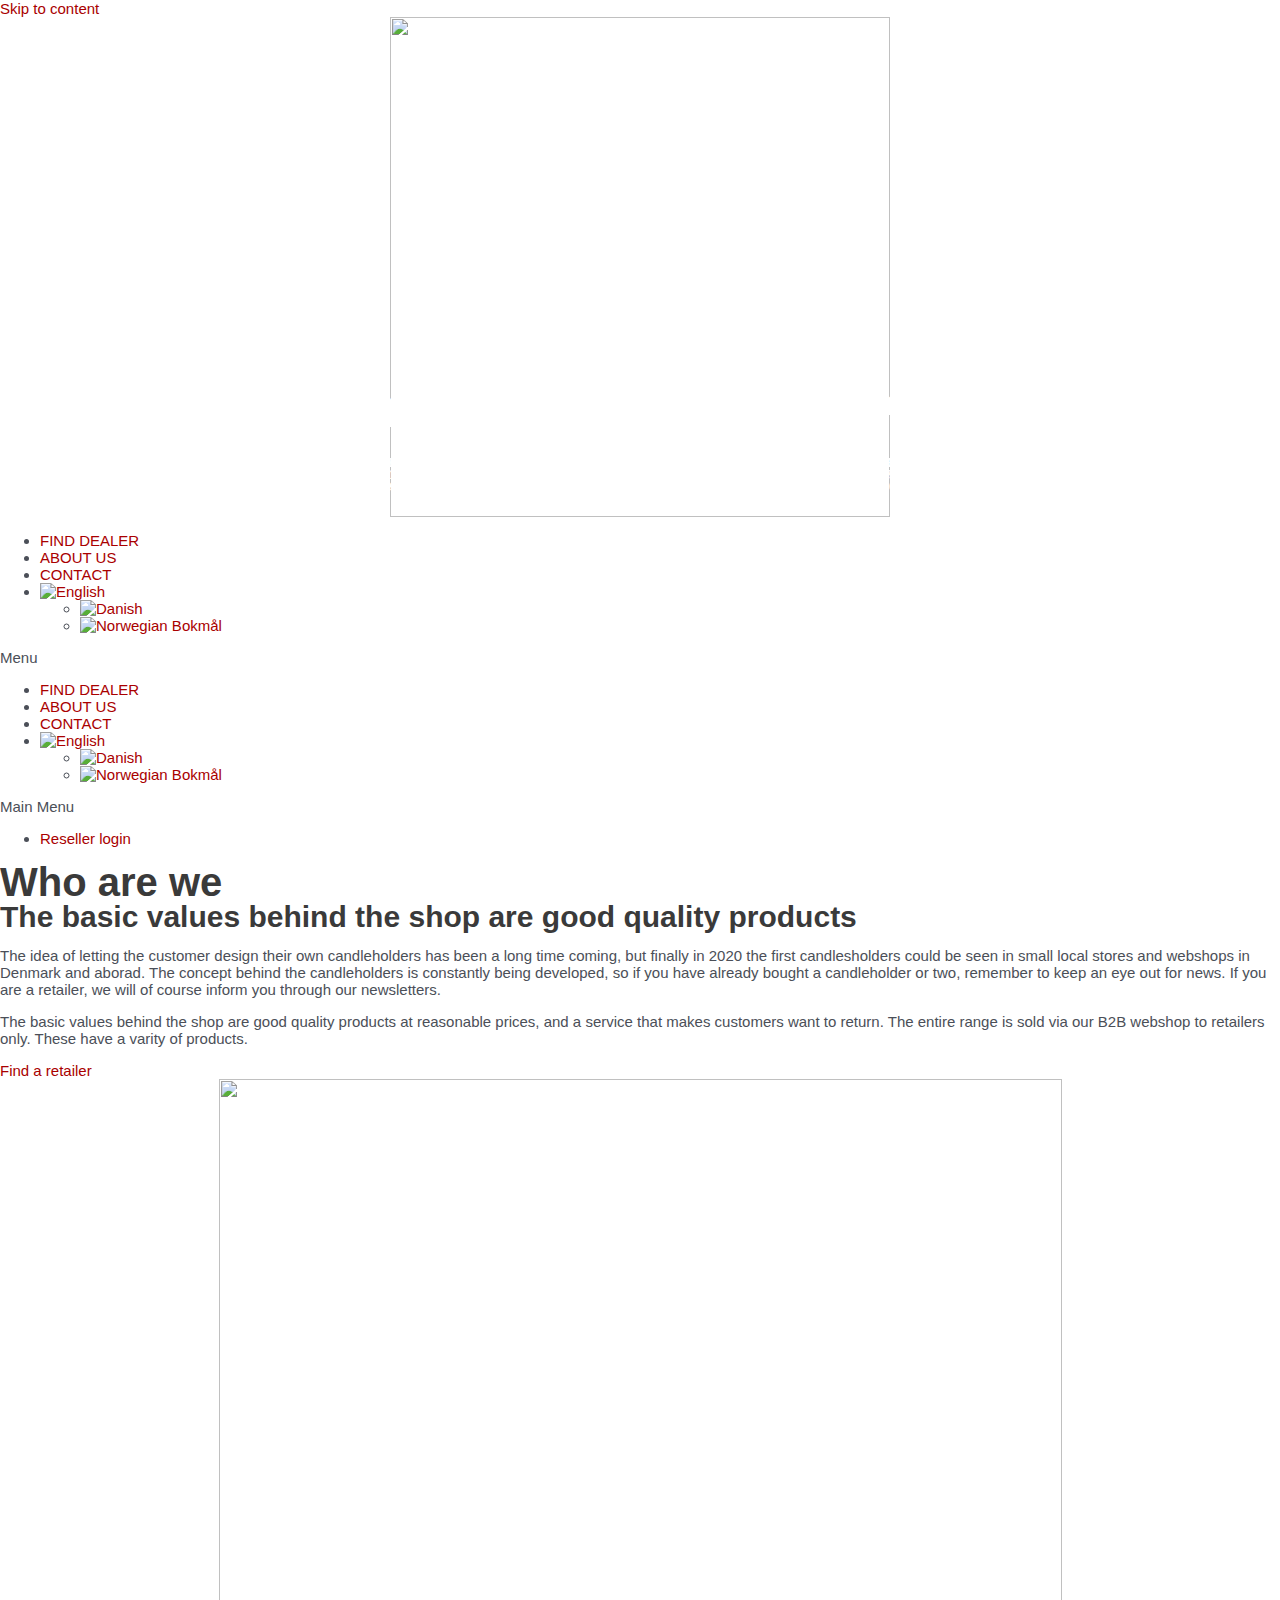
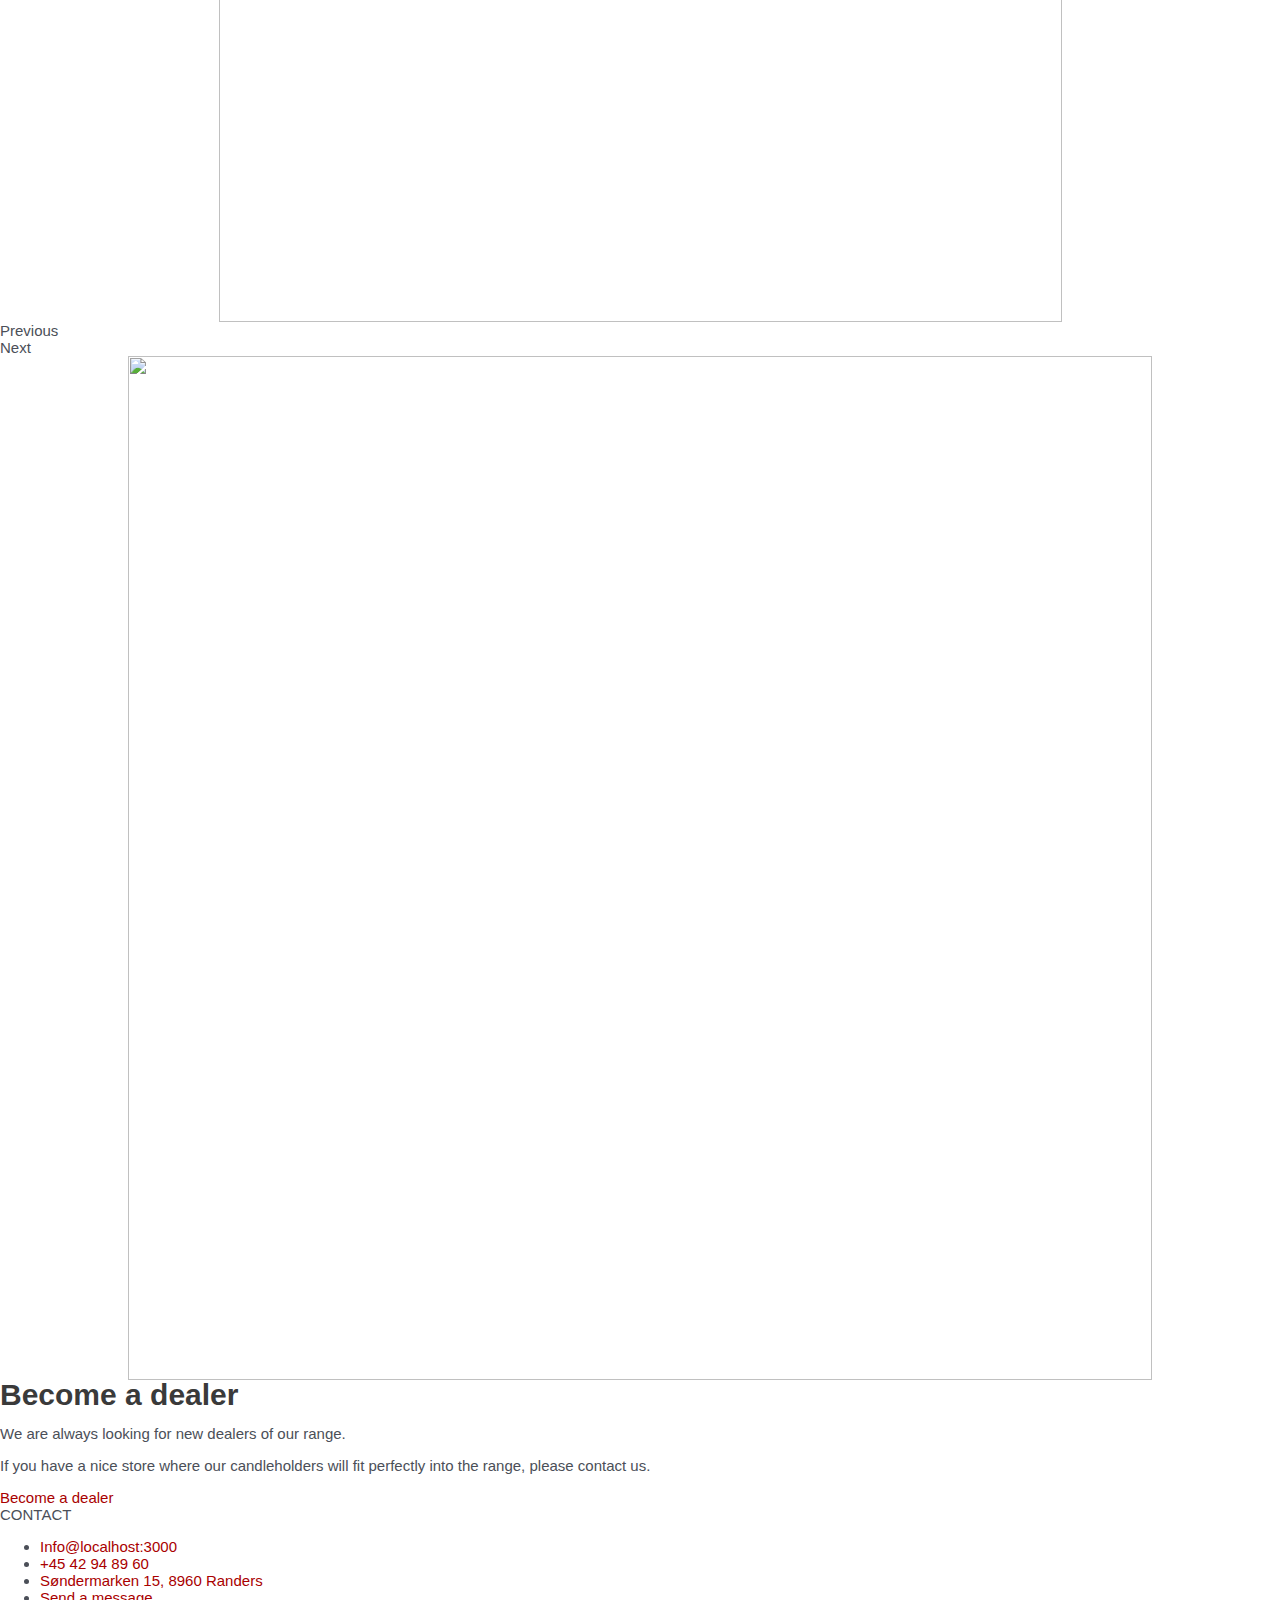
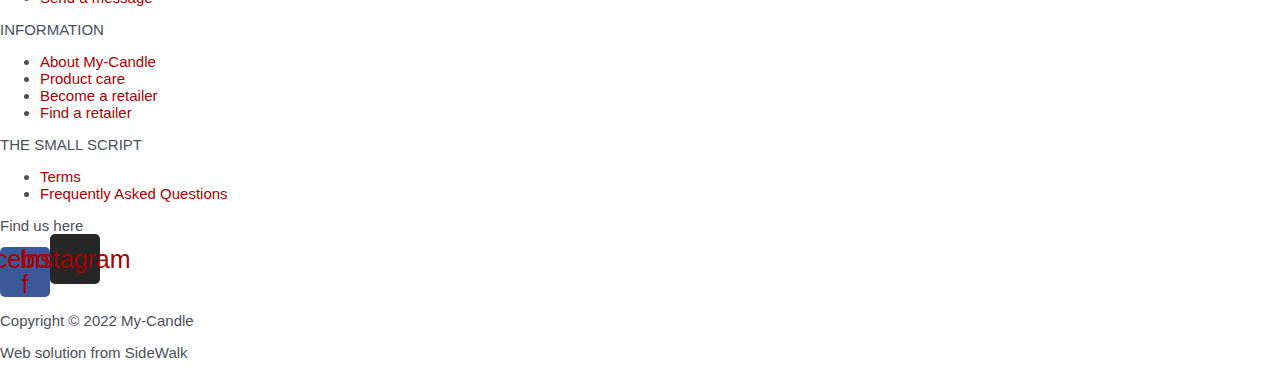
==== about-us/index.html @ e834458f "bluedragon" ====
<!DOCTYPE html>
<html lang="en-US" prefix="og: https://ogp.me/ns#">
<head>
<meta charset="UTF-8">
<meta name="viewport" content="width=device-width, initial-scale=1">
<link rel="profile" href="https://gmpg.org/xfn/11">

<script data-cookieconsent="ignore">
	window.dataLayer = window.dataLayer || [];
	function gtag() {
		dataLayer.push(arguments);
	}
	gtag("consent", "default", {
		ad_storage: "denied",
		analytics_storage: "denied",
		functionality_storage: "denied",
		personalization_storage: "denied",
		security_storage: "granted",
		wait_for_update: 500,
	});
	gtag("set", "ads_data_redaction", true);
	gtag("set", "url_passthrough", true);
</script>
<script type="text/javascript"
		id="Cookiebot"
		src="https://consent.cookiebot.com/uc.js"
		data-cbid="807d5608-5ad8-4847-acda-6915184472f9"
						data-culture="DA"
				async	></script>
<link rel="alternate" hreflang="da" href="http://localhost:3000/om-os/" />
<link rel="alternate" hreflang="en" href="http://localhost:3000/about-us/" />
<link rel="alternate" hreflang="no" href="http://localhost:3000/no/om-oss/" />
<link rel="alternate" hreflang="x-default" href="http://localhost:3000/om-os/" />

<!-- Google Tag Manager for WordPress by gtm4wp.com -->
<script data-cfasync="false" data-pagespeed-no-defer>
	var gtm4wp_datalayer_name = "dataLayer";
	var dataLayer = dataLayer || [];
	const gtm4wp_use_sku_instead = false;
	const gtm4wp_id_prefix = '';
	const gtm4wp_remarketing = false;
	const gtm4wp_eec = true;
	const gtm4wp_classicec = false;
	const gtm4wp_currency = 'EUR';
	const gtm4wp_product_per_impression = 1000;
	const gtm4wp_needs_shipping_address = false;
	const gtm4wp_business_vertical = 'retail';
	const gtm4wp_business_vertical_id = 'id';
</script>
<!-- End Google Tag Manager for WordPress by gtm4wp.com -->
<!-- Search Engine Optimization by Rank Math - https://s.rankmath.com/home -->
<title>ABOUT US - My-Candle</title><link rel="preload" as="style" href="https://fonts.googleapis.com/css?family=Montserrat%3A100%2C100italic%2C200%2C200italic%2C300%2C300italic%2C400%2C400italic%2C500%2C500italic%2C600%2C600italic%2C700%2C700italic%2C800%2C800italic%2C900%2C900italic%7CRoboto%20Slab%3A100%2C100italic%2C200%2C200italic%2C300%2C300italic%2C400%2C400italic%2C500%2C500italic%2C600%2C600italic%2C700%2C700italic%2C800%2C800italic%2C900%2C900italic%7COpen%20Sans%3A100%2C100italic%2C200%2C200italic%2C300%2C300italic%2C400%2C400italic%2C500%2C500italic%2C600%2C600italic%2C700%2C700italic%2C800%2C800italic%2C900%2C900italic&#038;display=swap" /><link rel="stylesheet" href="https://fonts.googleapis.com/css?family=Montserrat%3A100%2C100italic%2C200%2C200italic%2C300%2C300italic%2C400%2C400italic%2C500%2C500italic%2C600%2C600italic%2C700%2C700italic%2C800%2C800italic%2C900%2C900italic%7CRoboto%20Slab%3A100%2C100italic%2C200%2C200italic%2C300%2C300italic%2C400%2C400italic%2C500%2C500italic%2C600%2C600italic%2C700%2C700italic%2C800%2C800italic%2C900%2C900italic%7COpen%20Sans%3A100%2C100italic%2C200%2C200italic%2C300%2C300italic%2C400%2C400italic%2C500%2C500italic%2C600%2C600italic%2C700%2C700italic%2C800%2C800italic%2C900%2C900italic&#038;display=swap" media="print" onload="this.media='all'" /><noscript><link rel="stylesheet" href="https://fonts.googleapis.com/css?family=Montserrat%3A100%2C100italic%2C200%2C200italic%2C300%2C300italic%2C400%2C400italic%2C500%2C500italic%2C600%2C600italic%2C700%2C700italic%2C800%2C800italic%2C900%2C900italic%7CRoboto%20Slab%3A100%2C100italic%2C200%2C200italic%2C300%2C300italic%2C400%2C400italic%2C500%2C500italic%2C600%2C600italic%2C700%2C700italic%2C800%2C800italic%2C900%2C900italic%7COpen%20Sans%3A100%2C100italic%2C200%2C200italic%2C300%2C300italic%2C400%2C400italic%2C500%2C500italic%2C600%2C600italic%2C700%2C700italic%2C800%2C800italic%2C900%2C900italic&#038;display=swap" /></noscript>
<meta name="description" content="The idea of letting the customer design their own candleholders has been a long time coming, but finally in 2020 the first candlesholders could be seen in"/>
<meta name="robots" content="index, follow, max-snippet:-1, max-video-preview:-1, max-image-preview:large"/>
<link rel="canonical" href="http://localhost:3000/about-us/" />
<meta property="og:locale" content="en_US" />
<meta property="og:type" content="article" />
<meta property="og:title" content="ABOUT US - My-Candle" />
<meta property="og:description" content="The idea of letting the customer design their own candleholders has been a long time coming, but finally in 2020 the first candlesholders could be seen in" />
<meta property="og:url" content="http://localhost:3000/about-us/" />
<meta property="og:site_name" content="My-Candle" />
<meta property="og:updated_time" content="2023-01-09T16:12:21+01:00" />
<meta property="og:image" content="http://localhost:3000/wp-content/uploads/2022/10/174164923_265727138594887_6323994933981400948_n.jpg" />
<meta property="og:image:secure_url" content="http://localhost:3000/wp-content/uploads/2022/10/174164923_265727138594887_6323994933981400948_n.jpg" />
<meta property="og:image:width" content="843" />
<meta property="og:image:height" content="843" />
<meta property="og:image:alt" content="ABOUT US" />
<meta property="og:image:type" content="image/jpeg" />
<meta property="article:published_time" content="2022-10-13T06:49:21+02:00" />
<meta property="article:modified_time" content="2023-01-09T16:12:21+01:00" />
<meta name="twitter:card" content="summary_large_image" />
<meta name="twitter:title" content="ABOUT US - My-Candle" />
<meta name="twitter:description" content="The idea of letting the customer design their own candleholders has been a long time coming, but finally in 2020 the first candlesholders could be seen in" />
<meta name="twitter:image" content="http://localhost:3000/wp-content/uploads/2022/10/174164923_265727138594887_6323994933981400948_n.jpg" />
<meta name="twitter:label1" content="Time to read" />
<meta name="twitter:data1" content="2 minutes" />
<script type="application/ld+json" class="rank-math-schema">{"@context":"https://schema.org","@graph":[{"@type":"Organization","@id":"http://localhost:3000/#organization/","name":"My-Candle","logo":{"@type":"ImageObject","@id":"http://localhost:3000/#logo/","url":"http://localhost:3000/wp-content/uploads/2022/10/my-candle-temp-logo-150x150.png","contentUrl":"http://localhost:3000/wp-content/uploads/2022/10/my-candle-temp-logo-150x150.png","caption":"My-Candle","inLanguage":"en-US"}},{"@type":"WebSite","@id":"http://localhost:3000/#website/","url":"http://localhost:3000/","name":"My-Candle","publisher":{"@id":"http://localhost:3000/#organization/"},"inLanguage":"en-US"},{"@type":"ImageObject","@id":"http://localhost:3000/wp-content/uploads/2022/10/174164923_265727138594887_6323994933981400948_n.jpg","url":"http://localhost:3000/wp-content/uploads/2022/10/174164923_265727138594887_6323994933981400948_n.jpg","width":"200","height":"200","inLanguage":"en-US"},{"@type":"BreadcrumbList","@id":"http://localhost:3000/about-us/#breadcrumb","itemListElement":[{"@type":"ListItem","position":"1","item":{"@id":"http://localhost:3000/","name":"Home"}},{"@type":"ListItem","position":"2","item":{"@id":"http://localhost:3000/about-us/","name":"ABOUT US"}}]},{"@type":"WebPage","@id":"http://localhost:3000/about-us/#webpage","url":"http://localhost:3000/about-us/","name":"ABOUT US - My-Candle","datePublished":"2022-10-13T06:49:21+02:00","dateModified":"2023-01-09T16:12:21+01:00","isPartOf":{"@id":"http://localhost:3000/#website/"},"primaryImageOfPage":{"@id":"http://localhost:3000/wp-content/uploads/2022/10/174164923_265727138594887_6323994933981400948_n.jpg"},"inLanguage":"en-US","breadcrumb":{"@id":"http://localhost:3000/about-us/#breadcrumb"}},{"@type":"Person","@id":"http://localhost:3000/author/susan/","name":"Susan","url":"http://localhost:3000/author/susan/","image":{"@type":"ImageObject","@id":"https://secure.gravatar.com/avatar/8b2ee128e2d78219de5ddab8fc4fe152?s=96&amp;d=mm&amp;r=g","url":"https://secure.gravatar.com/avatar/8b2ee128e2d78219de5ddab8fc4fe152?s=96&amp;d=mm&amp;r=g","caption":"Susan","inLanguage":"en-US"},"sameAs":["http://localhost:3000"],"worksFor":{"@id":"http://localhost:3000/#organization/"}},{"@type":"Article","headline":"ABOUT US - My-Candle","datePublished":"2022-10-13T06:49:21+02:00","dateModified":"2023-01-09T16:12:21+01:00","author":{"@id":"http://localhost:3000/author/susan/","name":"Susan"},"publisher":{"@id":"http://localhost:3000/#organization/"},"description":"The idea of letting the customer design their own candleholders has been a long time coming, but finally in 2020 the first candlesholders could be seen in","name":"ABOUT US - My-Candle","@id":"http://localhost:3000/about-us/#richSnippet","isPartOf":{"@id":"http://localhost:3000/about-us/#webpage"},"image":{"@id":"http://localhost:3000/wp-content/uploads/2022/10/174164923_265727138594887_6323994933981400948_n.jpg"},"inLanguage":"en-US","mainEntityOfPage":{"@id":"http://localhost:3000/about-us/#webpage"}}]}</script>
<!-- /Rank Math WordPress SEO plugin -->

<link href='https://fonts.gstatic.com' crossorigin rel='preconnect' />
<link rel="alternate" type="application/rss+xml" title="My-Candle &raquo; Feed" href="http://localhost:3000/feed/" />
<link rel="alternate" type="application/rss+xml" title="My-Candle &raquo; Comments Feed" href="http://localhost:3000/comments/feed/" />
<style>
img.wp-smiley,
img.emoji {
	display: inline !important;
	border: none !important;
	box-shadow: none !important;
	height: 1em !important;
	width: 1em !important;
	margin: 0 0.07em !important;
	vertical-align: -0.1em !important;
	background: none !important;
	padding: 0 !important;
}
</style>
	<link rel='stylesheet' id='astra-theme-css-css' href='http://localhost:3000/wp-content/themes/astra/assets/css/minified/main.min.css?ver=3.9.4' media='all' />
<style id='astra-theme-css-inline-css'>
:root{--ast-container-default-xlg-padding:3em;--ast-container-default-lg-padding:3em;--ast-container-default-slg-padding:2em;--ast-container-default-md-padding:3em;--ast-container-default-sm-padding:3em;--ast-container-default-xs-padding:2.4em;--ast-container-default-xxs-padding:1.8em;}html{font-size:93.75%;}a{color:var(--ast-global-color-0);}a:hover,a:focus{color:var(--ast-global-color-1);}body,button,input,select,textarea,.ast-button,.ast-custom-button{font-family:-apple-system,BlinkMacSystemFont,Segoe UI,Roboto,Oxygen-Sans,Ubuntu,Cantarell,Helvetica Neue,sans-serif;font-weight:inherit;font-size:15px;font-size:1rem;}blockquote{color:var(--ast-global-color-3);}.site-title{font-size:35px;font-size:2.3333333333333rem;display:block;}.ast-archive-description .ast-archive-title{font-size:40px;font-size:2.6666666666667rem;}.site-header .site-description{font-size:15px;font-size:1rem;display:none;}.entry-title{font-size:30px;font-size:2rem;}h1,.entry-content h1{font-size:40px;font-size:2.6666666666667rem;}h2,.entry-content h2{font-size:30px;font-size:2rem;}h3,.entry-content h3{font-size:25px;font-size:1.6666666666667rem;}h4,.entry-content h4{font-size:20px;font-size:1.3333333333333rem;}h5,.entry-content h5{font-size:18px;font-size:1.2rem;}h6,.entry-content h6{font-size:15px;font-size:1rem;}.ast-single-post .entry-title,.page-title{font-size:30px;font-size:2rem;}::selection{background-color:var(--ast-global-color-0);color:#ffffff;}body,h1,.entry-title a,.entry-content h1,h2,.entry-content h2,h3,.entry-content h3,h4,.entry-content h4,h5,.entry-content h5,h6,.entry-content h6{color:var(--ast-global-color-3);}.tagcloud a:hover,.tagcloud a:focus,.tagcloud a.current-item{color:#ffffff;border-color:var(--ast-global-color-0);background-color:var(--ast-global-color-0);}input:focus,input[type="text"]:focus,input[type="email"]:focus,input[type="url"]:focus,input[type="password"]:focus,input[type="reset"]:focus,input[type="search"]:focus,textarea:focus{border-color:var(--ast-global-color-0);}input[type="radio"]:checked,input[type=reset],input[type="checkbox"]:checked,input[type="checkbox"]:hover:checked,input[type="checkbox"]:focus:checked,input[type=range]::-webkit-slider-thumb{border-color:var(--ast-global-color-0);background-color:var(--ast-global-color-0);box-shadow:none;}.site-footer a:hover + .post-count,.site-footer a:focus + .post-count{background:var(--ast-global-color-0);border-color:var(--ast-global-color-0);}.single .nav-links .nav-previous,.single .nav-links .nav-next{color:var(--ast-global-color-0);}.entry-meta,.entry-meta *{line-height:1.45;color:var(--ast-global-color-0);}.entry-meta a:hover,.entry-meta a:hover *,.entry-meta a:focus,.entry-meta a:focus *,.page-links > .page-link,.page-links .page-link:hover,.post-navigation a:hover{color:var(--ast-global-color-1);}#cat option,.secondary .calendar_wrap thead a,.secondary .calendar_wrap thead a:visited{color:var(--ast-global-color-0);}.secondary .calendar_wrap #today,.ast-progress-val span{background:var(--ast-global-color-0);}.secondary a:hover + .post-count,.secondary a:focus + .post-count{background:var(--ast-global-color-0);border-color:var(--ast-global-color-0);}.calendar_wrap #today > a{color:#ffffff;}.page-links .page-link,.single .post-navigation a{color:var(--ast-global-color-0);}.ast-archive-title{color:var(--ast-global-color-2);}.widget-title{font-size:21px;font-size:1.4rem;color:var(--ast-global-color-2);}.single .ast-author-details .author-title{color:var(--ast-global-color-1);}.ast-single-post .entry-content a,.ast-comment-content a:not(.ast-comment-edit-reply-wrap a){text-decoration:underline;}.ast-single-post .wp-block-button .wp-block-button__link,.ast-single-post .elementor-button-wrapper .elementor-button,.ast-single-post .entry-content .uagb-tab a,.ast-single-post .entry-content .uagb-ifb-cta a,.ast-single-post .entry-content .wp-block-uagb-buttons a,.ast-single-post .entry-content .uabb-module-content a,.ast-single-post .entry-content .uagb-post-grid a,.ast-single-post .entry-content .uagb-timeline a,.ast-single-post .entry-content .uagb-toc__wrap a,.ast-single-post .entry-content .uagb-taxomony-box a,.ast-single-post .entry-content .woocommerce a,.entry-content .wp-block-latest-posts > li > a{text-decoration:none;}.ast-logo-title-inline .site-logo-img{padding-right:1em;}.site-logo-img img{ transition:all 0.2s linear;}.ast-page-builder-template .hentry {margin: 0;}.ast-page-builder-template .site-content > .ast-container {max-width: 100%;padding: 0;}.ast-page-builder-template .site-content #primary {padding: 0;margin: 0;}.ast-page-builder-template .no-results {text-align: center;margin: 4em auto;}.ast-page-builder-template .ast-pagination {padding: 2em;}.ast-page-builder-template .entry-header.ast-no-title.ast-no-thumbnail {margin-top: 0;}.ast-page-builder-template .entry-header.ast-header-without-markup {margin-top: 0;margin-bottom: 0;}.ast-page-builder-template .entry-header.ast-no-title.ast-no-meta {margin-bottom: 0;}.ast-page-builder-template.single .post-navigation {padding-bottom: 2em;}.ast-page-builder-template.single-post .site-content > .ast-container {max-width: 100%;}.ast-page-builder-template .entry-header {margin-top: 2em;margin-left: auto;margin-right: auto;}.ast-page-builder-template .ast-archive-description {margin: 2em auto 0;padding-left: 20px;padding-right: 20px;}.ast-page-builder-template .ast-row {margin-left: 0;margin-right: 0;}.single.ast-page-builder-template .entry-header + .entry-content {margin-bottom: 2em;}@media(min-width: 921px) {.ast-page-builder-template.archive.ast-right-sidebar .ast-row article,.ast-page-builder-template.archive.ast-left-sidebar .ast-row article {padding-left: 0;padding-right: 0;}}@media (max-width:921px){#ast-desktop-header{display:none;}}@media (min-width:921px){#ast-mobile-header{display:none;}}.wp-block-buttons.aligncenter{justify-content:center;}@media (max-width:921px){.ast-theme-transparent-header #primary,.ast-theme-transparent-header #secondary{padding:0;}}@media (max-width:921px){.ast-plain-container.ast-no-sidebar #primary{padding:0;}}.ast-plain-container.ast-no-sidebar #primary{margin-top:0;margin-bottom:0;}@media (min-width:1200px){.ast-plain-container.ast-no-sidebar #primary{margin-top:60px;margin-bottom:60px;}}.wp-block-button.is-style-outline .wp-block-button__link{border-color:var(--ast-global-color-0);}.wp-block-button.is-style-outline > .wp-block-button__link:not(.has-text-color),.wp-block-button.wp-block-button__link.is-style-outline:not(.has-text-color){color:var(--ast-global-color-0);}.wp-block-button.is-style-outline .wp-block-button__link:hover,.wp-block-button.is-style-outline .wp-block-button__link:focus{color:#ffffff !important;background-color:var(--ast-global-color-1);border-color:var(--ast-global-color-1);}.post-page-numbers.current .page-link,.ast-pagination .page-numbers.current{color:#ffffff;border-color:var(--ast-global-color-0);background-color:var(--ast-global-color-0);border-radius:2px;}h1.widget-title{font-weight:inherit;}h2.widget-title{font-weight:inherit;}h3.widget-title{font-weight:inherit;}#page{display:flex;flex-direction:column;min-height:100vh;}.ast-404-layout-1 h1.page-title{color:var(--ast-global-color-2);}.single .post-navigation a{line-height:1em;height:inherit;}.error-404 .page-sub-title{font-size:1.5rem;font-weight:inherit;}.search .site-content .content-area .search-form{margin-bottom:0;}#page .site-content{flex-grow:1;}.widget{margin-bottom:3.5em;}#secondary li{line-height:1.5em;}#secondary .wp-block-group h2{margin-bottom:0.7em;}#secondary h2{font-size:1.7rem;}.ast-separate-container .ast-article-post,.ast-separate-container .ast-article-single,.ast-separate-container .ast-comment-list li.depth-1,.ast-separate-container .comment-respond{padding:3em;}.ast-separate-container .ast-comment-list li.depth-1,.hentry{margin-bottom:2em;}.ast-separate-container .ast-archive-description,.ast-separate-container .ast-author-box{background-color:var(--ast-global-color-5);border-bottom:1px solid var(--ast-border-color);}.ast-separate-container .comments-title{padding:2em 2em 0 2em;}.ast-page-builder-template .comment-form-textarea,.ast-comment-formwrap .ast-grid-common-col{padding:0;}.ast-comment-formwrap{padding:0 20px;display:inline-flex;column-gap:20px;}.archive.ast-page-builder-template .entry-header{margin-top:2em;}.ast-page-builder-template .ast-comment-formwrap{width:100%;}.entry-title{margin-bottom:0.5em;}.ast-archive-description .ast-archive-title{margin-bottom:10px;text-transform:capitalize;}.ast-archive-description p{font-size:inherit;font-weight:inherit;line-height:inherit;}@media (min-width:921px){.ast-left-sidebar.ast-page-builder-template #secondary,.archive.ast-right-sidebar.ast-page-builder-template .site-main{padding-left:20px;padding-right:20px;}}@media (max-width:544px){.ast-comment-formwrap.ast-row{column-gap:10px;}}@media (min-width:1201px){.ast-separate-container .ast-article-post,.ast-separate-container .ast-article-single,.ast-separate-container .ast-archive-description,.ast-separate-container .ast-author-box,.ast-separate-container .ast-404-layout-1,.ast-separate-container .no-results{padding:3em;}}@media (max-width:921px){.ast-separate-container #primary,.ast-separate-container #secondary{padding:1.5em 0;}#primary,#secondary{padding:1.5em 0;margin:0;}.ast-left-sidebar #content > .ast-container{display:flex;flex-direction:column-reverse;width:100%;}}@media (min-width:922px){.ast-separate-container.ast-right-sidebar #primary,.ast-separate-container.ast-left-sidebar #primary{border:0;}.search-no-results.ast-separate-container #primary{margin-bottom:4em;}}.wp-block-button .wp-block-button__link{color:#ffffff;}.wp-block-button .wp-block-button__link:hover,.wp-block-button .wp-block-button__link:focus{color:#ffffff;background-color:var(--ast-global-color-1);border-color:var(--ast-global-color-1);}.wp-block-button .wp-block-button__link,.wp-block-search .wp-block-search__button,body .wp-block-file .wp-block-file__button{border-color:var(--ast-global-color-0);background-color:var(--ast-global-color-0);color:#ffffff;font-family:inherit;font-weight:inherit;line-height:1;border-radius:2px;padding-top:15px;padding-right:30px;padding-bottom:15px;padding-left:30px;}@media (max-width:921px){.wp-block-button .wp-block-button__link,.wp-block-search .wp-block-search__button,body .wp-block-file .wp-block-file__button{padding-top:14px;padding-right:28px;padding-bottom:14px;padding-left:28px;}}@media (max-width:544px){.wp-block-button .wp-block-button__link,.wp-block-search .wp-block-search__button,body .wp-block-file .wp-block-file__button{padding-top:12px;padding-right:24px;padding-bottom:12px;padding-left:24px;}}.menu-toggle,button,.ast-button,.ast-custom-button,.button,input#submit,input[type="button"],input[type="submit"],input[type="reset"],form[CLASS*="wp-block-search__"].wp-block-search .wp-block-search__inside-wrapper .wp-block-search__button,body .wp-block-file .wp-block-file__button,.search .search-submit{border-style:solid;border-top-width:0;border-right-width:0;border-left-width:0;border-bottom-width:0;color:#ffffff;border-color:var(--ast-global-color-0);background-color:var(--ast-global-color-0);border-radius:2px;padding-top:15px;padding-right:30px;padding-bottom:15px;padding-left:30px;font-family:inherit;font-weight:inherit;line-height:1;}button:focus,.menu-toggle:hover,button:hover,.ast-button:hover,.ast-custom-button:hover .button:hover,.ast-custom-button:hover ,input[type=reset]:hover,input[type=reset]:focus,input#submit:hover,input#submit:focus,input[type="button"]:hover,input[type="button"]:focus,input[type="submit"]:hover,input[type="submit"]:focus,form[CLASS*="wp-block-search__"].wp-block-search .wp-block-search__inside-wrapper .wp-block-search__button:hover,form[CLASS*="wp-block-search__"].wp-block-search .wp-block-search__inside-wrapper .wp-block-search__button:focus,body .wp-block-file .wp-block-file__button:hover,body .wp-block-file .wp-block-file__button:focus{color:#ffffff;background-color:var(--ast-global-color-1);border-color:var(--ast-global-color-1);}form[CLASS*="wp-block-search__"].wp-block-search .wp-block-search__inside-wrapper .wp-block-search__button.has-icon{padding-top:calc(15px - 3px);padding-right:calc(30px - 3px);padding-bottom:calc(15px - 3px);padding-left:calc(30px - 3px);}@media (min-width:544px){.ast-container{max-width:100%;}}@media (max-width:544px){.ast-separate-container .ast-article-post,.ast-separate-container .ast-article-single,.ast-separate-container .comments-title,.ast-separate-container .ast-archive-description{padding:1.5em 1em;}.ast-separate-container #content .ast-container{padding-left:0.54em;padding-right:0.54em;}.ast-separate-container .ast-comment-list li.depth-1{padding:1.5em 1em;margin-bottom:1.5em;}.ast-separate-container .ast-comment-list .bypostauthor{padding:.5em;}.ast-search-menu-icon.ast-dropdown-active .search-field{width:170px;}.menu-toggle,button,.ast-button,.button,input#submit,input[type="button"],input[type="submit"],input[type="reset"]{padding-top:12px;padding-right:24px;padding-bottom:12px;padding-left:24px;}}@media (max-width:921px){.menu-toggle,button,.ast-button,.button,input#submit,input[type="button"],input[type="submit"],input[type="reset"]{padding-top:14px;padding-right:28px;padding-bottom:14px;padding-left:28px;}.ast-mobile-header-stack .main-header-bar .ast-search-menu-icon{display:inline-block;}.ast-header-break-point.ast-header-custom-item-outside .ast-mobile-header-stack .main-header-bar .ast-search-icon{margin:0;}.ast-comment-avatar-wrap img{max-width:2.5em;}.ast-separate-container .ast-comment-list li.depth-1{padding:1.5em 2.14em;}.ast-separate-container .comment-respond{padding:2em 2.14em;}.ast-comment-meta{padding:0 1.8888em 1.3333em;}}@media (max-width:921px){.site-title{display:block;}.ast-archive-description .ast-archive-title{font-size:40px;}.site-header .site-description{display:none;}.entry-title{font-size:30px;}h1,.entry-content h1{font-size:30px;}h2,.entry-content h2{font-size:25px;}h3,.entry-content h3{font-size:20px;}.ast-single-post .entry-title,.page-title{font-size:30px;}}@media (max-width:544px){.site-title{display:block;}.ast-archive-description .ast-archive-title{font-size:40px;}.site-header .site-description{display:none;}.entry-title{font-size:30px;}h1,.entry-content h1{font-size:30px;}h2,.entry-content h2{font-size:25px;}h3,.entry-content h3{font-size:20px;}.ast-single-post .entry-title,.page-title{font-size:30px;}}@media (max-width:921px){html{font-size:85.5%;}}@media (max-width:544px){html{font-size:85.5%;}}@media (min-width:922px){.ast-container{max-width:1240px;}}@media (min-width:922px){.site-content .ast-container{display:flex;}}@media (max-width:921px){.site-content .ast-container{flex-direction:column;}}@media (min-width:922px){.main-header-menu .sub-menu .menu-item.ast-left-align-sub-menu:hover > .sub-menu,.main-header-menu .sub-menu .menu-item.ast-left-align-sub-menu.focus > .sub-menu{margin-left:-0px;}}blockquote,cite {font-style: initial;}.wp-block-file {display: flex;align-items: center;flex-wrap: wrap;justify-content: space-between;}.wp-block-pullquote {border: none;}.wp-block-pullquote blockquote::before {content: "\201D";font-family: "Helvetica",sans-serif;display: flex;transform: rotate( 180deg );font-size: 6rem;font-style: normal;line-height: 1;font-weight: bold;align-items: center;justify-content: center;}.has-text-align-right > blockquote::before {justify-content: flex-start;}.has-text-align-left > blockquote::before {justify-content: flex-end;}figure.wp-block-pullquote.is-style-solid-color blockquote {max-width: 100%;text-align: inherit;}html body {--wp--custom--ast-default-block-top-padding: 3em;--wp--custom--ast-default-block-right-padding: 3em;--wp--custom--ast-default-block-bottom-padding: 3em;--wp--custom--ast-default-block-left-padding: 3em;--wp--custom--ast-container-width: 1200px;--wp--custom--ast-content-width-size: 1200px;--wp--custom--ast-wide-width-size: calc(1200px + var(--wp--custom--ast-default-block-left-padding) + var(--wp--custom--ast-default-block-right-padding));}@media(max-width: 921px) {html body {--wp--custom--ast-default-block-top-padding: 3em;--wp--custom--ast-default-block-right-padding: 2em;--wp--custom--ast-default-block-bottom-padding: 3em;--wp--custom--ast-default-block-left-padding: 2em;}}@media(max-width: 544px) {html body {--wp--custom--ast-default-block-top-padding: 3em;--wp--custom--ast-default-block-right-padding: 1.5em;--wp--custom--ast-default-block-bottom-padding: 3em;--wp--custom--ast-default-block-left-padding: 1.5em;}}.entry-content > .wp-block-group,.entry-content > .wp-block-cover,.entry-content > .wp-block-columns {padding-top: var(--wp--custom--ast-default-block-top-padding);padding-right: var(--wp--custom--ast-default-block-right-padding);padding-bottom: var(--wp--custom--ast-default-block-bottom-padding);padding-left: var(--wp--custom--ast-default-block-left-padding);}.ast-plain-container.ast-no-sidebar .entry-content > .alignfull,.ast-page-builder-template .ast-no-sidebar .entry-content > .alignfull {margin-left: calc( -50vw + 50%);margin-right: calc( -50vw + 50%);max-width: 100vw;width: 100vw;}.ast-plain-container.ast-no-sidebar .entry-content .alignfull .alignfull,.ast-page-builder-template.ast-no-sidebar .entry-content .alignfull .alignfull,.ast-plain-container.ast-no-sidebar .entry-content .alignfull .alignwide,.ast-page-builder-template.ast-no-sidebar .entry-content .alignfull .alignwide,.ast-plain-container.ast-no-sidebar .entry-content .alignwide .alignfull,.ast-page-builder-template.ast-no-sidebar .entry-content .alignwide .alignfull,.ast-plain-container.ast-no-sidebar .entry-content .alignwide .alignwide,.ast-page-builder-template.ast-no-sidebar .entry-content .alignwide .alignwide,.ast-plain-container.ast-no-sidebar .entry-content .wp-block-column .alignfull,.ast-page-builder-template.ast-no-sidebar .entry-content .wp-block-column .alignfull,.ast-plain-container.ast-no-sidebar .entry-content .wp-block-column .alignwide,.ast-page-builder-template.ast-no-sidebar .entry-content .wp-block-column .alignwide {margin-left: auto;margin-right: auto;width: 100%;}[ast-blocks-layout] .wp-block-separator:not(.is-style-dots) {height: 0;}[ast-blocks-layout] .wp-block-separator {margin: 20px auto;}[ast-blocks-layout] .wp-block-separator:not(.is-style-wide):not(.is-style-dots) {max-width: 100px;}[ast-blocks-layout] .wp-block-separator.has-background {padding: 0;}.entry-content[ast-blocks-layout] > * {max-width: var(--wp--custom--ast-content-width-size);margin-left: auto;margin-right: auto;}.entry-content[ast-blocks-layout] > .alignwide {max-width: var(--wp--custom--ast-wide-width-size);}.entry-content[ast-blocks-layout] .alignfull {max-width: none;}.entry-content .wp-block-columns {margin-bottom: 0;}blockquote {margin: 1.5em;border: none;}.wp-block-quote:not(.has-text-align-right):not(.has-text-align-center) {border-left: 5px solid rgba(0,0,0,0.05);}.has-text-align-right > blockquote,blockquote.has-text-align-right {border-right: 5px solid rgba(0,0,0,0.05);}.has-text-align-left > blockquote,blockquote.has-text-align-left {border-left: 5px solid rgba(0,0,0,0.05);}.wp-block-site-tagline,.wp-block-latest-posts .read-more {margin-top: 15px;}.wp-block-loginout p label {display: block;}.wp-block-loginout p:not(.login-remember):not(.login-submit) input {width: 100%;}.wp-block-loginout input:focus {border-color: transparent;}.wp-block-loginout input:focus {outline: thin dotted;}.entry-content .wp-block-media-text .wp-block-media-text__content {padding: 0 0 0 8%;}.entry-content .wp-block-media-text.has-media-on-the-right .wp-block-media-text__content {padding: 0 8% 0 0;}.entry-content .wp-block-media-text.has-background .wp-block-media-text__content {padding: 8%;}.entry-content .wp-block-cover:not([class*="background-color"]) .wp-block-cover__inner-container,.entry-content .wp-block-cover:not([class*="background-color"]) .wp-block-cover-image-text,.entry-content .wp-block-cover:not([class*="background-color"]) .wp-block-cover-text,.entry-content .wp-block-cover-image:not([class*="background-color"]) .wp-block-cover__inner-container,.entry-content .wp-block-cover-image:not([class*="background-color"]) .wp-block-cover-image-text,.entry-content .wp-block-cover-image:not([class*="background-color"]) .wp-block-cover-text {color: var(--ast-global-color-5);}.wp-block-loginout .login-remember input {width: 1.1rem;height: 1.1rem;margin: 0 5px 4px 0;vertical-align: middle;}.wp-block-latest-posts > li > *:first-child,.wp-block-latest-posts:not(.is-grid) > li:first-child {margin-top: 0;}.wp-block-search__inside-wrapper .wp-block-search__input {padding: 0 10px;color: var(--ast-global-color-3);background: var(--ast-global-color-5);border-color: var(--ast-border-color);}.wp-block-latest-posts .read-more {margin-bottom: 1.5em;}.wp-block-search__no-button .wp-block-search__inside-wrapper .wp-block-search__input {padding-top: 5px;padding-bottom: 5px;}.wp-block-latest-posts .wp-block-latest-posts__post-date,.wp-block-latest-posts .wp-block-latest-posts__post-author {font-size: 1rem;}.wp-block-latest-posts > li > *,.wp-block-latest-posts:not(.is-grid) > li {margin-top: 12px;margin-bottom: 12px;}.ast-page-builder-template .entry-content[ast-blocks-layout] > *,.ast-page-builder-template .entry-content[ast-blocks-layout] > .alignfull > * {max-width: none;}.ast-page-builder-template .entry-content[ast-blocks-layout] > .alignwide > * {max-width: var(--wp--custom--ast-wide-width-size);}.ast-page-builder-template .entry-content[ast-blocks-layout] > .inherit-container-width > *,.ast-page-builder-template .entry-content[ast-blocks-layout] > * > *,.entry-content[ast-blocks-layout] > .wp-block-cover .wp-block-cover__inner-container {max-width: var(--wp--custom--ast-content-width-size);margin-left: auto;margin-right: auto;}.entry-content[ast-blocks-layout] .wp-block-cover:not(.alignleft):not(.alignright) {width: auto;}@media(max-width: 1200px) {.ast-separate-container .entry-content > .alignfull,.ast-separate-container .entry-content[ast-blocks-layout] > .alignwide,.ast-plain-container .entry-content[ast-blocks-layout] > .alignwide,.ast-plain-container .entry-content .alignfull {margin-left: calc(-1 * min(var(--ast-container-default-xlg-padding),20px)) ;margin-right: calc(-1 * min(var(--ast-container-default-xlg-padding),20px));}}@media(min-width: 1201px) {.ast-separate-container .entry-content > .alignfull {margin-left: calc(-1 * var(--ast-container-default-xlg-padding) );margin-right: calc(-1 * var(--ast-container-default-xlg-padding) );}.ast-separate-container .entry-content[ast-blocks-layout] > .alignwide,.ast-plain-container .entry-content[ast-blocks-layout] > .alignwide {margin-left: calc(-1 * var(--wp--custom--ast-default-block-left-padding) );margin-right: calc(-1 * var(--wp--custom--ast-default-block-right-padding) );}}@media(min-width: 921px) {.ast-separate-container .entry-content .wp-block-group.alignwide:not(.inherit-container-width) > :where(:not(.alignleft):not(.alignright)),.ast-plain-container .entry-content .wp-block-group.alignwide:not(.inherit-container-width) > :where(:not(.alignleft):not(.alignright)) {max-width: calc( var(--wp--custom--ast-content-width-size) + 80px );}.ast-plain-container.ast-right-sidebar .entry-content[ast-blocks-layout] .alignfull,.ast-plain-container.ast-left-sidebar .entry-content[ast-blocks-layout] .alignfull {margin-left: -60px;margin-right: -60px;}}@media(min-width: 544px) {.entry-content > .alignleft {margin-right: 20px;}.entry-content > .alignright {margin-left: 20px;}}@media (max-width:544px){.wp-block-columns .wp-block-column:not(:last-child){margin-bottom:20px;}.wp-block-latest-posts{margin:0;}}@media( max-width: 600px ) {.entry-content .wp-block-media-text .wp-block-media-text__content,.entry-content .wp-block-media-text.has-media-on-the-right .wp-block-media-text__content {padding: 8% 0 0;}.entry-content .wp-block-media-text.has-background .wp-block-media-text__content {padding: 8%;}}:root .has-ast-global-color-0-color{color:var(--ast-global-color-0);}:root .has-ast-global-color-0-background-color{background-color:var(--ast-global-color-0);}:root .wp-block-button .has-ast-global-color-0-color{color:var(--ast-global-color-0);}:root .wp-block-button .has-ast-global-color-0-background-color{background-color:var(--ast-global-color-0);}:root .has-ast-global-color-1-color{color:var(--ast-global-color-1);}:root .has-ast-global-color-1-background-color{background-color:var(--ast-global-color-1);}:root .wp-block-button .has-ast-global-color-1-color{color:var(--ast-global-color-1);}:root .wp-block-button .has-ast-global-color-1-background-color{background-color:var(--ast-global-color-1);}:root .has-ast-global-color-2-color{color:var(--ast-global-color-2);}:root .has-ast-global-color-2-background-color{background-color:var(--ast-global-color-2);}:root .wp-block-button .has-ast-global-color-2-color{color:var(--ast-global-color-2);}:root .wp-block-button .has-ast-global-color-2-background-color{background-color:var(--ast-global-color-2);}:root .has-ast-global-color-3-color{color:var(--ast-global-color-3);}:root .has-ast-global-color-3-background-color{background-color:var(--ast-global-color-3);}:root .wp-block-button .has-ast-global-color-3-color{color:var(--ast-global-color-3);}:root .wp-block-button .has-ast-global-color-3-background-color{background-color:var(--ast-global-color-3);}:root .has-ast-global-color-4-color{color:var(--ast-global-color-4);}:root .has-ast-global-color-4-background-color{background-color:var(--ast-global-color-4);}:root .wp-block-button .has-ast-global-color-4-color{color:var(--ast-global-color-4);}:root .wp-block-button .has-ast-global-color-4-background-color{background-color:var(--ast-global-color-4);}:root .has-ast-global-color-5-color{color:var(--ast-global-color-5);}:root .has-ast-global-color-5-background-color{background-color:var(--ast-global-color-5);}:root .wp-block-button .has-ast-global-color-5-color{color:var(--ast-global-color-5);}:root .wp-block-button .has-ast-global-color-5-background-color{background-color:var(--ast-global-color-5);}:root .has-ast-global-color-6-color{color:var(--ast-global-color-6);}:root .has-ast-global-color-6-background-color{background-color:var(--ast-global-color-6);}:root .wp-block-button .has-ast-global-color-6-color{color:var(--ast-global-color-6);}:root .wp-block-button .has-ast-global-color-6-background-color{background-color:var(--ast-global-color-6);}:root .has-ast-global-color-7-color{color:var(--ast-global-color-7);}:root .has-ast-global-color-7-background-color{background-color:var(--ast-global-color-7);}:root .wp-block-button .has-ast-global-color-7-color{color:var(--ast-global-color-7);}:root .wp-block-button .has-ast-global-color-7-background-color{background-color:var(--ast-global-color-7);}:root .has-ast-global-color-8-color{color:var(--ast-global-color-8);}:root .has-ast-global-color-8-background-color{background-color:var(--ast-global-color-8);}:root .wp-block-button .has-ast-global-color-8-color{color:var(--ast-global-color-8);}:root .wp-block-button .has-ast-global-color-8-background-color{background-color:var(--ast-global-color-8);}:root{--ast-global-color-0:#a90000;--ast-global-color-1:#3a3a3a;--ast-global-color-2:#3a3a3a;--ast-global-color-3:#4B4F58;--ast-global-color-4:#F5F5F5;--ast-global-color-5:#FFFFFF;--ast-global-color-6:#F2F5F7;--ast-global-color-7:#424242;--ast-global-color-8:#000000;}:root {--ast-border-color : rgba(66,66,66,0);}.ast-breadcrumbs .trail-browse,.ast-breadcrumbs .trail-items,.ast-breadcrumbs .trail-items li{display:inline-block;margin:0;padding:0;border:none;background:inherit;text-indent:0;}.ast-breadcrumbs .trail-browse{font-size:inherit;font-style:inherit;font-weight:inherit;color:inherit;}.ast-breadcrumbs .trail-items{list-style:none;}.trail-items li::after{padding:0 0.3em;content:"\00bb";}.trail-items li:last-of-type::after{display:none;}h1,.entry-content h1,h2,.entry-content h2,h3,.entry-content h3,h4,.entry-content h4,h5,.entry-content h5,h6,.entry-content h6{color:var(--ast-global-color-2);}.entry-title a{color:var(--ast-global-color-2);}@media (max-width:921px){.ast-builder-grid-row-container.ast-builder-grid-row-tablet-3-firstrow .ast-builder-grid-row > *:first-child,.ast-builder-grid-row-container.ast-builder-grid-row-tablet-3-lastrow .ast-builder-grid-row > *:last-child{grid-column:1 / -1;}}@media (max-width:544px){.ast-builder-grid-row-container.ast-builder-grid-row-mobile-3-firstrow .ast-builder-grid-row > *:first-child,.ast-builder-grid-row-container.ast-builder-grid-row-mobile-3-lastrow .ast-builder-grid-row > *:last-child{grid-column:1 / -1;}}.ast-builder-layout-element[data-section="title_tagline"]{display:flex;}@media (max-width:921px){.ast-header-break-point .ast-builder-layout-element[data-section="title_tagline"]{display:flex;}}@media (max-width:544px){.ast-header-break-point .ast-builder-layout-element[data-section="title_tagline"]{display:flex;}}.ast-builder-menu-1{font-family:inherit;font-weight:inherit;}.ast-builder-menu-1 .sub-menu,.ast-builder-menu-1 .inline-on-mobile .sub-menu{border-top-width:2px;border-bottom-width:0px;border-right-width:0px;border-left-width:0px;border-color:var(--ast-global-color-0);border-style:solid;border-radius:0px;}.ast-builder-menu-1 .main-header-menu > .menu-item > .sub-menu,.ast-builder-menu-1 .main-header-menu > .menu-item > .astra-full-megamenu-wrapper{margin-top:0px;}.ast-desktop .ast-builder-menu-1 .main-header-menu > .menu-item > .sub-menu:before,.ast-desktop .ast-builder-menu-1 .main-header-menu > .menu-item > .astra-full-megamenu-wrapper:before{height:calc( 0px + 5px );}.ast-desktop .ast-builder-menu-1 .menu-item .sub-menu .menu-link{border-style:none;}@media (max-width:921px){.ast-header-break-point .ast-builder-menu-1 .menu-item.menu-item-has-children > .ast-menu-toggle{top:0;}.ast-builder-menu-1 .menu-item-has-children > .menu-link:after{content:unset;}.ast-builder-menu-1 .main-header-menu > .menu-item > .sub-menu,.ast-builder-menu-1 .main-header-menu > .menu-item > .astra-full-megamenu-wrapper{margin-top:0;}}@media (max-width:544px){.ast-header-break-point .ast-builder-menu-1 .menu-item.menu-item-has-children > .ast-menu-toggle{top:0;}.ast-builder-menu-1 .main-header-menu > .menu-item > .sub-menu,.ast-builder-menu-1 .main-header-menu > .menu-item > .astra-full-megamenu-wrapper{margin-top:0;}}.ast-builder-menu-1{display:flex;}@media (max-width:921px){.ast-header-break-point .ast-builder-menu-1{display:flex;}}@media (max-width:544px){.ast-header-break-point .ast-builder-menu-1{display:flex;}}.elementor-widget-heading .elementor-heading-title{margin:0;}.elementor-post.elementor-grid-item.hentry{margin-bottom:0;}.woocommerce div.product .elementor-element.elementor-products-grid .related.products ul.products li.product,.elementor-element .elementor-wc-products .woocommerce[class*='columns-'] ul.products li.product{width:auto;margin:0;float:none;}.elementor-toc__list-wrapper{margin:0;}.ast-left-sidebar .elementor-section.elementor-section-stretched,.ast-right-sidebar .elementor-section.elementor-section-stretched{max-width:100%;left:0 !important;}.elementor-template-full-width .ast-container{display:block;}@media (max-width:544px){.elementor-element .elementor-wc-products .woocommerce[class*="columns-"] ul.products li.product{width:auto;margin:0;}.elementor-element .woocommerce .woocommerce-result-count{float:none;}}.ast-desktop .ast-mega-menu-enabled .ast-builder-menu-1 div:not( .astra-full-megamenu-wrapper) .sub-menu,.ast-builder-menu-1 .inline-on-mobile .sub-menu,.ast-desktop .ast-builder-menu-1 .astra-full-megamenu-wrapper,.ast-desktop .ast-builder-menu-1 .menu-item .sub-menu{box-shadow:0px 4px 10px -2px rgba(0,0,0,0.1);}.ast-desktop .ast-mobile-popup-drawer.active .ast-mobile-popup-inner{max-width:35%;}@media (max-width:921px){.ast-mobile-popup-drawer.active .ast-mobile-popup-inner{max-width:90%;}}@media (max-width:544px){.ast-mobile-popup-drawer.active .ast-mobile-popup-inner{max-width:90%;}}.ast-header-break-point .main-header-bar{border-bottom-width:1px;}@media (min-width:922px){.main-header-bar{border-bottom-width:1px;}}.main-header-menu .menu-item,#astra-footer-menu .menu-item,.main-header-bar .ast-masthead-custom-menu-items{-js-display:flex;display:flex;-webkit-box-pack:center;-webkit-justify-content:center;-moz-box-pack:center;-ms-flex-pack:center;justify-content:center;-webkit-box-orient:vertical;-webkit-box-direction:normal;-webkit-flex-direction:column;-moz-box-orient:vertical;-moz-box-direction:normal;-ms-flex-direction:column;flex-direction:column;}.main-header-menu > .menu-item > .menu-link,#astra-footer-menu > .menu-item > .menu-link{height:100%;-webkit-box-align:center;-webkit-align-items:center;-moz-box-align:center;-ms-flex-align:center;align-items:center;-js-display:flex;display:flex;}.ast-header-break-point .main-navigation ul .menu-item .menu-link .icon-arrow:first-of-type svg{top:.2em;margin-top:0px;margin-left:0px;width:.65em;transform:translate(0,-2px) rotateZ(270deg);}.ast-mobile-popup-content .ast-submenu-expanded > .ast-menu-toggle{transform:rotateX(180deg);}.ast-separate-container .blog-layout-1,.ast-separate-container .blog-layout-2,.ast-separate-container .blog-layout-3{background-color:transparent;background-image:none;}.ast-separate-container .ast-article-post{background-color:var(--ast-global-color-5);;background-image:none;;}@media (max-width:921px){.ast-separate-container .ast-article-post{background-color:var(--ast-global-color-5);;background-image:none;;}}@media (max-width:544px){.ast-separate-container .ast-article-post{background-color:var(--ast-global-color-5);;background-image:none;;}}.ast-separate-container .ast-article-single:not(.ast-related-post),.ast-separate-container .comments-area .comment-respond,.ast-separate-container .comments-area .ast-comment-list li,.ast-separate-container .ast-woocommerce-container,.ast-separate-container .error-404,.ast-separate-container .no-results,.single.ast-separate-container .site-main .ast-author-meta,.ast-separate-container .related-posts-title-wrapper,.ast-separate-container.ast-two-container #secondary .widget,.ast-separate-container .comments-count-wrapper,.ast-box-layout.ast-plain-container .site-content,.ast-padded-layout.ast-plain-container .site-content,.ast-separate-container .comments-area .comments-title{background-color:var(--ast-global-color-5);;background-image:none;;}@media (max-width:921px){.ast-separate-container .ast-article-single:not(.ast-related-post),.ast-separate-container .comments-area .comment-respond,.ast-separate-container .comments-area .ast-comment-list li,.ast-separate-container .ast-woocommerce-container,.ast-separate-container .error-404,.ast-separate-container .no-results,.single.ast-separate-container .site-main .ast-author-meta,.ast-separate-container .related-posts-title-wrapper,.ast-separate-container.ast-two-container #secondary .widget,.ast-separate-container .comments-count-wrapper,.ast-box-layout.ast-plain-container .site-content,.ast-padded-layout.ast-plain-container .site-content,.ast-separate-container .comments-area .comments-title{background-color:var(--ast-global-color-5);;background-image:none;;}}@media (max-width:544px){.ast-separate-container .ast-article-single:not(.ast-related-post),.ast-separate-container .comments-area .comment-respond,.ast-separate-container .comments-area .ast-comment-list li,.ast-separate-container .ast-woocommerce-container,.ast-separate-container .error-404,.ast-separate-container .no-results,.single.ast-separate-container .site-main .ast-author-meta,.ast-separate-container .related-posts-title-wrapper,.ast-separate-container.ast-two-container #secondary .widget,.ast-separate-container .comments-count-wrapper,.ast-box-layout.ast-plain-container .site-content,.ast-padded-layout.ast-plain-container .site-content,.ast-separate-container .comments-area .comments-title{background-color:var(--ast-global-color-5);;background-image:none;;}}.ast-plain-container,.ast-page-builder-template{background-color:var(--ast-global-color-5);;background-image:none;;}@media (max-width:921px){.ast-plain-container,.ast-page-builder-template{background-color:var(--ast-global-color-5);;background-image:none;;}}@media (max-width:544px){.ast-plain-container,.ast-page-builder-template{background-color:var(--ast-global-color-5);;background-image:none;;}}.ast-mobile-header-content > *,.ast-desktop-header-content > * {padding: 10px 0;height: auto;}.ast-mobile-header-content > *:first-child,.ast-desktop-header-content > *:first-child {padding-top: 10px;}.ast-mobile-header-content > .ast-builder-menu,.ast-desktop-header-content > .ast-builder-menu {padding-top: 0;}.ast-mobile-header-content > *:last-child,.ast-desktop-header-content > *:last-child {padding-bottom: 0;}.ast-mobile-header-content .ast-search-menu-icon.ast-inline-search label,.ast-desktop-header-content .ast-search-menu-icon.ast-inline-search label {width: 100%;}.ast-desktop-header-content .main-header-bar-navigation .ast-submenu-expanded > .ast-menu-toggle::before {transform: rotateX(180deg);}#ast-desktop-header .ast-desktop-header-content,.ast-mobile-header-content .ast-search-icon,.ast-desktop-header-content .ast-search-icon,.ast-mobile-header-wrap .ast-mobile-header-content,.ast-main-header-nav-open.ast-popup-nav-open .ast-mobile-header-wrap .ast-mobile-header-content,.ast-main-header-nav-open.ast-popup-nav-open .ast-desktop-header-content {display: none;}.ast-main-header-nav-open.ast-header-break-point #ast-desktop-header .ast-desktop-header-content,.ast-main-header-nav-open.ast-header-break-point .ast-mobile-header-wrap .ast-mobile-header-content {display: block;}.ast-desktop .ast-desktop-header-content .astra-menu-animation-slide-up > .menu-item > .sub-menu,.ast-desktop .ast-desktop-header-content .astra-menu-animation-slide-up > .menu-item .menu-item > .sub-menu,.ast-desktop .ast-desktop-header-content .astra-menu-animation-slide-down > .menu-item > .sub-menu,.ast-desktop .ast-desktop-header-content .astra-menu-animation-slide-down > .menu-item .menu-item > .sub-menu,.ast-desktop .ast-desktop-header-content .astra-menu-animation-fade > .menu-item > .sub-menu,.ast-desktop .ast-desktop-header-content .astra-menu-animation-fade > .menu-item .menu-item > .sub-menu {opacity: 1;visibility: visible;}.ast-hfb-header.ast-default-menu-enable.ast-header-break-point .ast-mobile-header-wrap .ast-mobile-header-content .main-header-bar-navigation {width: unset;margin: unset;}.ast-mobile-header-content.content-align-flex-end .main-header-bar-navigation .menu-item-has-children > .ast-menu-toggle,.ast-desktop-header-content.content-align-flex-end .main-header-bar-navigation .menu-item-has-children > .ast-menu-toggle {left: calc( 20px - 0.907em);}.ast-mobile-header-content .ast-search-menu-icon,.ast-mobile-header-content .ast-search-menu-icon.slide-search,.ast-desktop-header-content .ast-search-menu-icon,.ast-desktop-header-content .ast-search-menu-icon.slide-search {width: 100%;position: relative;display: block;right: auto;transform: none;}.ast-mobile-header-content .ast-search-menu-icon.slide-search .search-form,.ast-mobile-header-content .ast-search-menu-icon .search-form,.ast-desktop-header-content .ast-search-menu-icon.slide-search .search-form,.ast-desktop-header-content .ast-search-menu-icon .search-form {right: 0;visibility: visible;opacity: 1;position: relative;top: auto;transform: none;padding: 0;display: block;overflow: hidden;}.ast-mobile-header-content .ast-search-menu-icon.ast-inline-search .search-field,.ast-mobile-header-content .ast-search-menu-icon .search-field,.ast-desktop-header-content .ast-search-menu-icon.ast-inline-search .search-field,.ast-desktop-header-content .ast-search-menu-icon .search-field {width: 100%;padding-right: 5.5em;}.ast-mobile-header-content .ast-search-menu-icon .search-submit,.ast-desktop-header-content .ast-search-menu-icon .search-submit {display: block;position: absolute;height: 100%;top: 0;right: 0;padding: 0 1em;border-radius: 0;}.ast-hfb-header.ast-default-menu-enable.ast-header-break-point .ast-mobile-header-wrap .ast-mobile-header-content .main-header-bar-navigation ul .sub-menu .menu-link {padding-left: 30px;}.ast-hfb-header.ast-default-menu-enable.ast-header-break-point .ast-mobile-header-wrap .ast-mobile-header-content .main-header-bar-navigation .sub-menu .menu-item .menu-item .menu-link {padding-left: 40px;}.ast-mobile-popup-drawer.active .ast-mobile-popup-inner{background-color:#ffffff;;}.ast-mobile-header-wrap .ast-mobile-header-content,.ast-desktop-header-content{background-color:#ffffff;;}.ast-mobile-popup-content > *,.ast-mobile-header-content > *,.ast-desktop-popup-content > *,.ast-desktop-header-content > *{padding-top:0px;padding-bottom:0px;}.content-align-flex-start .ast-builder-layout-element{justify-content:flex-start;}.content-align-flex-start .main-header-menu{text-align:left;}.ast-mobile-popup-drawer.active .menu-toggle-close{color:#3a3a3a;}.ast-mobile-header-wrap .ast-primary-header-bar,.ast-primary-header-bar .site-primary-header-wrap{min-height:80px;}.ast-desktop .ast-primary-header-bar .main-header-menu > .menu-item{line-height:80px;}@media (max-width:921px){#masthead .ast-mobile-header-wrap .ast-primary-header-bar,#masthead .ast-mobile-header-wrap .ast-below-header-bar{padding-left:20px;padding-right:20px;}}.ast-header-break-point .ast-primary-header-bar{border-bottom-width:1px;border-bottom-color:#eaeaea;border-bottom-style:solid;}@media (min-width:922px){.ast-primary-header-bar{border-bottom-width:1px;border-bottom-color:#eaeaea;border-bottom-style:solid;}}.ast-primary-header-bar{background-color:#ffffff;;}.ast-primary-header-bar{display:block;}@media (max-width:921px){.ast-header-break-point .ast-primary-header-bar{display:grid;}}@media (max-width:544px){.ast-header-break-point .ast-primary-header-bar{display:grid;}}[data-section="section-header-mobile-trigger"] .ast-button-wrap .ast-mobile-menu-trigger-minimal{color:var(--ast-global-color-0);border:none;background:transparent;}[data-section="section-header-mobile-trigger"] .ast-button-wrap .mobile-menu-toggle-icon .ast-mobile-svg{width:20px;height:20px;fill:var(--ast-global-color-0);}[data-section="section-header-mobile-trigger"] .ast-button-wrap .mobile-menu-wrap .mobile-menu{color:var(--ast-global-color-0);}.ast-builder-menu-mobile .main-navigation .menu-item > .menu-link{font-family:inherit;font-weight:inherit;}.ast-builder-menu-mobile .main-navigation .menu-item.menu-item-has-children > .ast-menu-toggle{top:0;}.ast-builder-menu-mobile .main-navigation .menu-item-has-children > .menu-link:after{content:unset;}.ast-hfb-header .ast-builder-menu-mobile .main-header-menu,.ast-hfb-header .ast-builder-menu-mobile .main-navigation .menu-item .menu-link,.ast-hfb-header .ast-builder-menu-mobile .main-navigation .menu-item .sub-menu .menu-link{border-style:none;}.ast-builder-menu-mobile .main-navigation .menu-item.menu-item-has-children > .ast-menu-toggle{top:0;}@media (max-width:921px){.ast-builder-menu-mobile .main-navigation .menu-item.menu-item-has-children > .ast-menu-toggle{top:0;}.ast-builder-menu-mobile .main-navigation .menu-item-has-children > .menu-link:after{content:unset;}}@media (max-width:544px){.ast-builder-menu-mobile .main-navigation .menu-item.menu-item-has-children > .ast-menu-toggle{top:0;}}.ast-builder-menu-mobile .main-navigation{display:block;}@media (max-width:921px){.ast-header-break-point .ast-builder-menu-mobile .main-navigation{display:block;}}@media (max-width:544px){.ast-header-break-point .ast-builder-menu-mobile .main-navigation{display:block;}}
</style>
<link rel='stylesheet' id='wp-block-library-css' href='http://localhost:3000/wp-includes/css/dist/block-library/style.min.css?ver=6.1.1' media='all' />
<link rel='stylesheet' id='wc-blocks-vendors-style-css' href='http://localhost:3000/wp-content/plugins/woocommerce/packages/woocommerce-blocks/build/wc-blocks-vendors-style.css?ver=9.4.3' media='all' />
<link rel='stylesheet' id='wc-blocks-style-css' href='http://localhost:3000/wp-content/plugins/woocommerce/packages/woocommerce-blocks/build/wc-blocks-style.css?ver=9.4.3' media='all' />
<style id='global-styles-inline-css'>
body{--wp--preset--color--black: #000000;--wp--preset--color--cyan-bluish-gray: #abb8c3;--wp--preset--color--white: #ffffff;--wp--preset--color--pale-pink: #f78da7;--wp--preset--color--vivid-red: #cf2e2e;--wp--preset--color--luminous-vivid-orange: #ff6900;--wp--preset--color--luminous-vivid-amber: #fcb900;--wp--preset--color--light-green-cyan: #7bdcb5;--wp--preset--color--vivid-green-cyan: #00d084;--wp--preset--color--pale-cyan-blue: #8ed1fc;--wp--preset--color--vivid-cyan-blue: #0693e3;--wp--preset--color--vivid-purple: #9b51e0;--wp--preset--color--ast-global-color-0: var(--ast-global-color-0);--wp--preset--color--ast-global-color-1: var(--ast-global-color-1);--wp--preset--color--ast-global-color-2: var(--ast-global-color-2);--wp--preset--color--ast-global-color-3: var(--ast-global-color-3);--wp--preset--color--ast-global-color-4: var(--ast-global-color-4);--wp--preset--color--ast-global-color-5: var(--ast-global-color-5);--wp--preset--color--ast-global-color-6: var(--ast-global-color-6);--wp--preset--color--ast-global-color-7: var(--ast-global-color-7);--wp--preset--color--ast-global-color-8: var(--ast-global-color-8);--wp--preset--gradient--vivid-cyan-blue-to-vivid-purple: linear-gradient(135deg,rgba(6,147,227,1) 0%,rgb(155,81,224) 100%);--wp--preset--gradient--light-green-cyan-to-vivid-green-cyan: linear-gradient(135deg,rgb(122,220,180) 0%,rgb(0,208,130) 100%);--wp--preset--gradient--luminous-vivid-amber-to-luminous-vivid-orange: linear-gradient(135deg,rgba(252,185,0,1) 0%,rgba(255,105,0,1) 100%);--wp--preset--gradient--luminous-vivid-orange-to-vivid-red: linear-gradient(135deg,rgba(255,105,0,1) 0%,rgb(207,46,46) 100%);--wp--preset--gradient--very-light-gray-to-cyan-bluish-gray: linear-gradient(135deg,rgb(238,238,238) 0%,rgb(169,184,195) 100%);--wp--preset--gradient--cool-to-warm-spectrum: linear-gradient(135deg,rgb(74,234,220) 0%,rgb(151,120,209) 20%,rgb(207,42,186) 40%,rgb(238,44,130) 60%,rgb(251,105,98) 80%,rgb(254,248,76) 100%);--wp--preset--gradient--blush-light-purple: linear-gradient(135deg,rgb(255,206,236) 0%,rgb(152,150,240) 100%);--wp--preset--gradient--blush-bordeaux: linear-gradient(135deg,rgb(254,205,165) 0%,rgb(254,45,45) 50%,rgb(107,0,62) 100%);--wp--preset--gradient--luminous-dusk: linear-gradient(135deg,rgb(255,203,112) 0%,rgb(199,81,192) 50%,rgb(65,88,208) 100%);--wp--preset--gradient--pale-ocean: linear-gradient(135deg,rgb(255,245,203) 0%,rgb(182,227,212) 50%,rgb(51,167,181) 100%);--wp--preset--gradient--electric-grass: linear-gradient(135deg,rgb(202,248,128) 0%,rgb(113,206,126) 100%);--wp--preset--gradient--midnight: linear-gradient(135deg,rgb(2,3,129) 0%,rgb(40,116,252) 100%);--wp--preset--duotone--dark-grayscale: url('#wp-duotone-dark-grayscale');--wp--preset--duotone--grayscale: url('#wp-duotone-grayscale');--wp--preset--duotone--purple-yellow: url('#wp-duotone-purple-yellow');--wp--preset--duotone--blue-red: url('#wp-duotone-blue-red');--wp--preset--duotone--midnight: url('#wp-duotone-midnight');--wp--preset--duotone--magenta-yellow: url('#wp-duotone-magenta-yellow');--wp--preset--duotone--purple-green: url('#wp-duotone-purple-green');--wp--preset--duotone--blue-orange: url('#wp-duotone-blue-orange');--wp--preset--font-size--small: 13px;--wp--preset--font-size--medium: 20px;--wp--preset--font-size--large: 36px;--wp--preset--font-size--x-large: 42px;--wp--preset--spacing--20: 0.44rem;--wp--preset--spacing--30: 0.67rem;--wp--preset--spacing--40: 1rem;--wp--preset--spacing--50: 1.5rem;--wp--preset--spacing--60: 2.25rem;--wp--preset--spacing--70: 3.38rem;--wp--preset--spacing--80: 5.06rem;}body { margin: 0;--wp--style--global--content-size: var(--wp--custom--ast-content-width-size);--wp--style--global--wide-size: var(--wp--custom--ast-wide-width-size); }.wp-site-blocks > .alignleft { float: left; margin-right: 2em; }.wp-site-blocks > .alignright { float: right; margin-left: 2em; }.wp-site-blocks > .aligncenter { justify-content: center; margin-left: auto; margin-right: auto; }.wp-site-blocks > * { margin-block-start: 0; margin-block-end: 0; }.wp-site-blocks > * + * { margin-block-start: 24px; }body { --wp--style--block-gap: 24px; }body .is-layout-flow > *{margin-block-start: 0;margin-block-end: 0;}body .is-layout-flow > * + *{margin-block-start: 24px;margin-block-end: 0;}body .is-layout-constrained > *{margin-block-start: 0;margin-block-end: 0;}body .is-layout-constrained > * + *{margin-block-start: 24px;margin-block-end: 0;}body .is-layout-flex{gap: 24px;}body .is-layout-flow > .alignleft{float: left;margin-inline-start: 0;margin-inline-end: 2em;}body .is-layout-flow > .alignright{float: right;margin-inline-start: 2em;margin-inline-end: 0;}body .is-layout-flow > .aligncenter{margin-left: auto !important;margin-right: auto !important;}body .is-layout-constrained > .alignleft{float: left;margin-inline-start: 0;margin-inline-end: 2em;}body .is-layout-constrained > .alignright{float: right;margin-inline-start: 2em;margin-inline-end: 0;}body .is-layout-constrained > .aligncenter{margin-left: auto !important;margin-right: auto !important;}body .is-layout-constrained > :where(:not(.alignleft):not(.alignright):not(.alignfull)){max-width: var(--wp--style--global--content-size);margin-left: auto !important;margin-right: auto !important;}body .is-layout-constrained > .alignwide{max-width: var(--wp--style--global--wide-size);}body .is-layout-flex{display: flex;}body .is-layout-flex{flex-wrap: wrap;align-items: center;}body .is-layout-flex > *{margin: 0;}body{padding-top: 0px;padding-right: 0px;padding-bottom: 0px;padding-left: 0px;}a:where(:not(.wp-element-button)){text-decoration: none;}.wp-element-button, .wp-block-button__link{background-color: #32373c;border-width: 0;color: #fff;font-family: inherit;font-size: inherit;line-height: inherit;padding: calc(0.667em + 2px) calc(1.333em + 2px);text-decoration: none;}.has-black-color{color: var(--wp--preset--color--black) !important;}.has-cyan-bluish-gray-color{color: var(--wp--preset--color--cyan-bluish-gray) !important;}.has-white-color{color: var(--wp--preset--color--white) !important;}.has-pale-pink-color{color: var(--wp--preset--color--pale-pink) !important;}.has-vivid-red-color{color: var(--wp--preset--color--vivid-red) !important;}.has-luminous-vivid-orange-color{color: var(--wp--preset--color--luminous-vivid-orange) !important;}.has-luminous-vivid-amber-color{color: var(--wp--preset--color--luminous-vivid-amber) !important;}.has-light-green-cyan-color{color: var(--wp--preset--color--light-green-cyan) !important;}.has-vivid-green-cyan-color{color: var(--wp--preset--color--vivid-green-cyan) !important;}.has-pale-cyan-blue-color{color: var(--wp--preset--color--pale-cyan-blue) !important;}.has-vivid-cyan-blue-color{color: var(--wp--preset--color--vivid-cyan-blue) !important;}.has-vivid-purple-color{color: var(--wp--preset--color--vivid-purple) !important;}.has-ast-global-color-0-color{color: var(--wp--preset--color--ast-global-color-0) !important;}.has-ast-global-color-1-color{color: var(--wp--preset--color--ast-global-color-1) !important;}.has-ast-global-color-2-color{color: var(--wp--preset--color--ast-global-color-2) !important;}.has-ast-global-color-3-color{color: var(--wp--preset--color--ast-global-color-3) !important;}.has-ast-global-color-4-color{color: var(--wp--preset--color--ast-global-color-4) !important;}.has-ast-global-color-5-color{color: var(--wp--preset--color--ast-global-color-5) !important;}.has-ast-global-color-6-color{color: var(--wp--preset--color--ast-global-color-6) !important;}.has-ast-global-color-7-color{color: var(--wp--preset--color--ast-global-color-7) !important;}.has-ast-global-color-8-color{color: var(--wp--preset--color--ast-global-color-8) !important;}.has-black-background-color{background-color: var(--wp--preset--color--black) !important;}.has-cyan-bluish-gray-background-color{background-color: var(--wp--preset--color--cyan-bluish-gray) !important;}.has-white-background-color{background-color: var(--wp--preset--color--white) !important;}.has-pale-pink-background-color{background-color: var(--wp--preset--color--pale-pink) !important;}.has-vivid-red-background-color{background-color: var(--wp--preset--color--vivid-red) !important;}.has-luminous-vivid-orange-background-color{background-color: var(--wp--preset--color--luminous-vivid-orange) !important;}.has-luminous-vivid-amber-background-color{background-color: var(--wp--preset--color--luminous-vivid-amber) !important;}.has-light-green-cyan-background-color{background-color: var(--wp--preset--color--light-green-cyan) !important;}.has-vivid-green-cyan-background-color{background-color: var(--wp--preset--color--vivid-green-cyan) !important;}.has-pale-cyan-blue-background-color{background-color: var(--wp--preset--color--pale-cyan-blue) !important;}.has-vivid-cyan-blue-background-color{background-color: var(--wp--preset--color--vivid-cyan-blue) !important;}.has-vivid-purple-background-color{background-color: var(--wp--preset--color--vivid-purple) !important;}.has-ast-global-color-0-background-color{background-color: var(--wp--preset--color--ast-global-color-0) !important;}.has-ast-global-color-1-background-color{background-color: var(--wp--preset--color--ast-global-color-1) !important;}.has-ast-global-color-2-background-color{background-color: var(--wp--preset--color--ast-global-color-2) !important;}.has-ast-global-color-3-background-color{background-color: var(--wp--preset--color--ast-global-color-3) !important;}.has-ast-global-color-4-background-color{background-color: var(--wp--preset--color--ast-global-color-4) !important;}.has-ast-global-color-5-background-color{background-color: var(--wp--preset--color--ast-global-color-5) !important;}.has-ast-global-color-6-background-color{background-color: var(--wp--preset--color--ast-global-color-6) !important;}.has-ast-global-color-7-background-color{background-color: var(--wp--preset--color--ast-global-color-7) !important;}.has-ast-global-color-8-background-color{background-color: var(--wp--preset--color--ast-global-color-8) !important;}.has-black-border-color{border-color: var(--wp--preset--color--black) !important;}.has-cyan-bluish-gray-border-color{border-color: var(--wp--preset--color--cyan-bluish-gray) !important;}.has-white-border-color{border-color: var(--wp--preset--color--white) !important;}.has-pale-pink-border-color{border-color: var(--wp--preset--color--pale-pink) !important;}.has-vivid-red-border-color{border-color: var(--wp--preset--color--vivid-red) !important;}.has-luminous-vivid-orange-border-color{border-color: var(--wp--preset--color--luminous-vivid-orange) !important;}.has-luminous-vivid-amber-border-color{border-color: var(--wp--preset--color--luminous-vivid-amber) !important;}.has-light-green-cyan-border-color{border-color: var(--wp--preset--color--light-green-cyan) !important;}.has-vivid-green-cyan-border-color{border-color: var(--wp--preset--color--vivid-green-cyan) !important;}.has-pale-cyan-blue-border-color{border-color: var(--wp--preset--color--pale-cyan-blue) !important;}.has-vivid-cyan-blue-border-color{border-color: var(--wp--preset--color--vivid-cyan-blue) !important;}.has-vivid-purple-border-color{border-color: var(--wp--preset--color--vivid-purple) !important;}.has-ast-global-color-0-border-color{border-color: var(--wp--preset--color--ast-global-color-0) !important;}.has-ast-global-color-1-border-color{border-color: var(--wp--preset--color--ast-global-color-1) !important;}.has-ast-global-color-2-border-color{border-color: var(--wp--preset--color--ast-global-color-2) !important;}.has-ast-global-color-3-border-color{border-color: var(--wp--preset--color--ast-global-color-3) !important;}.has-ast-global-color-4-border-color{border-color: var(--wp--preset--color--ast-global-color-4) !important;}.has-ast-global-color-5-border-color{border-color: var(--wp--preset--color--ast-global-color-5) !important;}.has-ast-global-color-6-border-color{border-color: var(--wp--preset--color--ast-global-color-6) !important;}.has-ast-global-color-7-border-color{border-color: var(--wp--preset--color--ast-global-color-7) !important;}.has-ast-global-color-8-border-color{border-color: var(--wp--preset--color--ast-global-color-8) !important;}.has-vivid-cyan-blue-to-vivid-purple-gradient-background{background: var(--wp--preset--gradient--vivid-cyan-blue-to-vivid-purple) !important;}.has-light-green-cyan-to-vivid-green-cyan-gradient-background{background: var(--wp--preset--gradient--light-green-cyan-to-vivid-green-cyan) !important;}.has-luminous-vivid-amber-to-luminous-vivid-orange-gradient-background{background: var(--wp--preset--gradient--luminous-vivid-amber-to-luminous-vivid-orange) !important;}.has-luminous-vivid-orange-to-vivid-red-gradient-background{background: var(--wp--preset--gradient--luminous-vivid-orange-to-vivid-red) !important;}.has-very-light-gray-to-cyan-bluish-gray-gradient-background{background: var(--wp--preset--gradient--very-light-gray-to-cyan-bluish-gray) !important;}.has-cool-to-warm-spectrum-gradient-background{background: var(--wp--preset--gradient--cool-to-warm-spectrum) !important;}.has-blush-light-purple-gradient-background{background: var(--wp--preset--gradient--blush-light-purple) !important;}.has-blush-bordeaux-gradient-background{background: var(--wp--preset--gradient--blush-bordeaux) !important;}.has-luminous-dusk-gradient-background{background: var(--wp--preset--gradient--luminous-dusk) !important;}.has-pale-ocean-gradient-background{background: var(--wp--preset--gradient--pale-ocean) !important;}.has-electric-grass-gradient-background{background: var(--wp--preset--gradient--electric-grass) !important;}.has-midnight-gradient-background{background: var(--wp--preset--gradient--midnight) !important;}.has-small-font-size{font-size: var(--wp--preset--font-size--small) !important;}.has-medium-font-size{font-size: var(--wp--preset--font-size--medium) !important;}.has-large-font-size{font-size: var(--wp--preset--font-size--large) !important;}.has-x-large-font-size{font-size: var(--wp--preset--font-size--x-large) !important;}
.wp-block-navigation a:where(:not(.wp-element-button)){color: inherit;}
.wp-block-pullquote{font-size: 1.5em;line-height: 1.6;}
</style>
<link rel='stylesheet' id='wcml-dropdown-0-css' href='//localhost:3000/wp-content/plugins/woocommerce-multilingual/templates/currency-switchers/legacy-dropdown/style.css?ver=5.1.2' media='all' />
<link rel='stylesheet' id='woocommerce-layout-css' href='http://localhost:3000/wp-content/themes/astra/assets/css/minified/compatibility/woocommerce/woocommerce-layout-grid.min.css?ver=3.9.4' media='all' />
<link rel='stylesheet' id='woocommerce-smallscreen-css' href='http://localhost:3000/wp-content/themes/astra/assets/css/minified/compatibility/woocommerce/woocommerce-smallscreen-grid.min.css?ver=3.9.4' media='only screen and (max-width: 921px)' />
<link rel='stylesheet' id='woocommerce-general-css' href='http://localhost:3000/wp-content/themes/astra/assets/css/minified/compatibility/woocommerce/woocommerce-grid.min.css?ver=3.9.4' media='all' />
<style id='woocommerce-general-inline-css'>
#customer_details h3:not(.elementor-widget-woocommerce-checkout-page h3){font-size:1.2rem;padding:20px 0 14px;margin:0 0 20px;border-bottom:1px solid var(--ast-border-color);font-weight:700;}form #order_review_heading:not(.elementor-widget-woocommerce-checkout-page #order_review_heading){border-width:2px 2px 0 2px;border-style:solid;font-size:1.2rem;margin:0;padding:1.5em 1.5em 1em;border-color:var(--ast-border-color);font-weight:700;}form #order_review:not(.elementor-widget-woocommerce-checkout-page #order_review){padding:0 2em;border-width:0 2px 2px;border-style:solid;border-color:var(--ast-border-color);}ul#shipping_method li:not(.elementor-widget-woocommerce-cart #shipping_method li){margin:0;padding:0.25em 0 0.25em 22px;text-indent:-22px;list-style:none outside;}.woocommerce span.onsale, .wc-block-grid__product .wc-block-grid__product-onsale{background-color:var(--ast-global-color-0);color:#ffffff;}.woocommerce a.button, .woocommerce button.button, .woocommerce .woocommerce-message a.button, .woocommerce #respond input#submit.alt, .woocommerce a.button.alt, .woocommerce button.button.alt, .woocommerce input.button.alt, .woocommerce input.button,.woocommerce input.button:disabled, .woocommerce input.button:disabled[disabled], .woocommerce input.button:disabled:hover, .woocommerce input.button:disabled[disabled]:hover, .woocommerce #respond input#submit, .woocommerce button.button.alt.disabled, .wc-block-grid__products .wc-block-grid__product .wp-block-button__link, .wc-block-grid__product-onsale{color:#ffffff;border-color:var(--ast-global-color-0);background-color:var(--ast-global-color-0);}.woocommerce a.button:hover, .woocommerce button.button:hover, .woocommerce .woocommerce-message a.button:hover,.woocommerce #respond input#submit:hover,.woocommerce #respond input#submit.alt:hover, .woocommerce a.button.alt:hover, .woocommerce button.button.alt:hover, .woocommerce input.button.alt:hover, .woocommerce input.button:hover, .woocommerce button.button.alt.disabled:hover, .wc-block-grid__products .wc-block-grid__product .wp-block-button__link:hover{color:#ffffff;border-color:var(--ast-global-color-1);background-color:var(--ast-global-color-1);}.woocommerce-message, .woocommerce-info{border-top-color:var(--ast-global-color-0);}.woocommerce-message::before,.woocommerce-info::before{color:var(--ast-global-color-0);}.woocommerce ul.products li.product .price, .woocommerce div.product p.price, .woocommerce div.product span.price, .widget_layered_nav_filters ul li.chosen a, .woocommerce-page ul.products li.product .ast-woo-product-category, .wc-layered-nav-rating a{color:var(--ast-global-color-3);}.woocommerce nav.woocommerce-pagination ul,.woocommerce nav.woocommerce-pagination ul li{border-color:var(--ast-global-color-0);}.woocommerce nav.woocommerce-pagination ul li a:focus, .woocommerce nav.woocommerce-pagination ul li a:hover, .woocommerce nav.woocommerce-pagination ul li span.current{background:var(--ast-global-color-0);color:#ffffff;}.woocommerce-MyAccount-navigation-link.is-active a{color:var(--ast-global-color-1);}.woocommerce .widget_price_filter .ui-slider .ui-slider-range, .woocommerce .widget_price_filter .ui-slider .ui-slider-handle{background-color:var(--ast-global-color-0);}.woocommerce a.button, .woocommerce button.button, .woocommerce .woocommerce-message a.button, .woocommerce #respond input#submit.alt, .woocommerce a.button.alt, .woocommerce button.button.alt, .woocommerce input.button.alt, .woocommerce input.button,.woocommerce-cart table.cart td.actions .button, .woocommerce form.checkout_coupon .button, .woocommerce #respond input#submit, .wc-block-grid__products .wc-block-grid__product .wp-block-button__link{border-radius:2px;padding-top:15px;padding-right:30px;padding-bottom:15px;padding-left:30px;}.woocommerce .woocommerce-cart-form button[name="update_cart"]:disabled{color:#ffffff;}.woocommerce .star-rating, .woocommerce .comment-form-rating .stars a, .woocommerce .star-rating::before{color:var(--ast-global-color-3);}.woocommerce div.product .woocommerce-tabs ul.tabs li.active:before,  .woocommerce div.ast-product-tabs-layout-vertical .woocommerce-tabs ul.tabs li:hover::before{background:var(--ast-global-color-0);}.woocommerce[class*="rel-up-columns-"] .site-main div.product .related.products ul.products li.product, .woocommerce-page .site-main ul.products li.product{width:100%;}.woocommerce ul.product-categories > li ul li{position:relative;}.woocommerce ul.product-categories > li ul li:before{content:"";border-width:1px 1px 0 0;border-style:solid;display:inline-block;width:6px;height:6px;position:absolute;top:50%;margin-top:-2px;-webkit-transform:rotate(45deg);transform:rotate(45deg);}.woocommerce ul.product-categories > li ul li a{margin-left:15px;}.ast-icon-shopping-cart svg{height:.82em;}.ast-icon-shopping-bag svg{height:1em;width:1em;}.ast-icon-shopping-basket svg{height:1.15em;width:1.2em;}.ast-site-header-cart.ast-menu-cart-outline .ast-addon-cart-wrap, .ast-site-header-cart.ast-menu-cart-fill .ast-addon-cart-wrap {line-height:1;}.ast-site-header-cart.ast-menu-cart-fill i.astra-icon{ font-size:1.1em;}li.woocommerce-custom-menu-item .ast-site-header-cart i.astra-icon:after{ padding-left:2px;}.ast-hfb-header .ast-addon-cart-wrap{ padding:0.4em;}.ast-header-break-point.ast-header-custom-item-outside .ast-woo-header-cart-info-wrap{ display:none;}.ast-site-header-cart i.astra-icon:after{ background:var(--ast-global-color-0);}.ast-separate-container .ast-woocommerce-container{padding:3em;}@media (min-width:545px) and (max-width:921px){.woocommerce.tablet-columns-3 ul.products li.product, .woocommerce-page.tablet-columns-3 ul.products:not(.elementor-grid){grid-template-columns:repeat(3, minmax(0, 1fr));}}@media (min-width:922px){.woocommerce form.checkout_coupon{width:50%;}}@media (max-width:921px){.ast-header-break-point.ast-woocommerce-cart-menu .header-main-layout-1.ast-mobile-header-stack.ast-no-menu-items .ast-site-header-cart, .ast-header-break-point.ast-woocommerce-cart-menu .header-main-layout-3.ast-mobile-header-stack.ast-no-menu-items .ast-site-header-cart{padding-right:0;padding-left:0;}.ast-header-break-point.ast-woocommerce-cart-menu .header-main-layout-1.ast-mobile-header-stack .main-header-bar{text-align:center;}.ast-header-break-point.ast-woocommerce-cart-menu .header-main-layout-1.ast-mobile-header-stack .ast-site-header-cart, .ast-header-break-point.ast-woocommerce-cart-menu .header-main-layout-1.ast-mobile-header-stack .ast-mobile-menu-buttons{display:inline-block;}.ast-header-break-point.ast-woocommerce-cart-menu .header-main-layout-2.ast-mobile-header-inline .site-branding{flex:auto;}.ast-header-break-point.ast-woocommerce-cart-menu .header-main-layout-3.ast-mobile-header-stack .site-branding{flex:0 0 100%;}.ast-header-break-point.ast-woocommerce-cart-menu .header-main-layout-3.ast-mobile-header-stack .main-header-container{display:flex;justify-content:center;}.woocommerce-cart .woocommerce-shipping-calculator .button{width:100%;}.woocommerce a.button, .woocommerce button.button, .woocommerce .woocommerce-message a.button, .woocommerce #respond input#submit.alt, .woocommerce a.button.alt, .woocommerce button.button.alt, .woocommerce input.button.alt, .woocommerce input.button,.woocommerce-cart table.cart td.actions .button, .woocommerce form.checkout_coupon .button, .woocommerce #respond input#submit, .wc-block-grid__products .wc-block-grid__product .wp-block-button__link{padding-top:14px;padding-right:28px;padding-bottom:14px;padding-left:28px;}.woocommerce div.product div.images, .woocommerce div.product div.summary, .woocommerce #content div.product div.images, .woocommerce #content div.product div.summary, .woocommerce-page div.product div.images, .woocommerce-page div.product div.summary, .woocommerce-page #content div.product div.images, .woocommerce-page #content div.product div.summary{float:none;width:100%;}.woocommerce-cart table.cart td.actions .ast-return-to-shop{display:block;text-align:center;margin-top:1em;}.ast-container .woocommerce ul.products:not(.elementor-grid), .woocommerce-page ul.products:not(.elementor-grid), .woocommerce.tablet-columns-3 ul.products:not(.elementor-grid){grid-template-columns:repeat(3, minmax(0, 1fr));}}@media (max-width:544px){.ast-separate-container .ast-woocommerce-container{padding:.54em 1em 1.33333em;}.woocommerce a.button, .woocommerce button.button, .woocommerce .woocommerce-message a.button, .woocommerce #respond input#submit.alt, .woocommerce a.button.alt, .woocommerce button.button.alt, .woocommerce input.button.alt, .woocommerce input.button,.woocommerce-cart table.cart td.actions .button, .woocommerce form.checkout_coupon .button, .woocommerce #respond input#submit, .wc-block-grid__products .wc-block-grid__product .wp-block-button__link{padding-top:12px;padding-right:24px;padding-bottom:12px;padding-left:24px;}.woocommerce-message, .woocommerce-error, .woocommerce-info{display:flex;flex-wrap:wrap;}.woocommerce-message a.button, .woocommerce-error a.button, .woocommerce-info a.button{order:1;margin-top:.5em;}.woocommerce .woocommerce-ordering, .woocommerce-page .woocommerce-ordering{float:none;margin-bottom:2em;}.woocommerce ul.products a.button, .woocommerce-page ul.products a.button{padding:0.5em 0.75em;}.woocommerce table.cart td.actions .button, .woocommerce #content table.cart td.actions .button, .woocommerce-page table.cart td.actions .button, .woocommerce-page #content table.cart td.actions .button{padding-left:1em;padding-right:1em;}.woocommerce #content table.cart .button, .woocommerce-page #content table.cart .button{width:100%;}.woocommerce #content table.cart td.actions .coupon, .woocommerce-page #content table.cart td.actions .coupon{float:none;}.woocommerce #content table.cart td.actions .coupon .button, .woocommerce-page #content table.cart td.actions .coupon .button{flex:1;}.woocommerce #content div.product .woocommerce-tabs ul.tabs li a, .woocommerce-page #content div.product .woocommerce-tabs ul.tabs li a{display:block;}.ast-container .woocommerce ul.products:not(.elementor-grid), .woocommerce-page ul.products:not(.elementor-grid), .woocommerce.mobile-columns-2 ul.products:not(.elementor-grid), .woocommerce-page.mobile-columns-2 ul.products:not(.elementor-grid){grid-template-columns:repeat(2, minmax(0, 1fr));}.woocommerce.mobile-rel-up-columns-2 ul.products::not(.elementor-grid){grid-template-columns:repeat(2, minmax(0, 1fr));}}@media (max-width:544px){.woocommerce ul.products a.button.loading::after, .woocommerce-page ul.products a.button.loading::after{display:inline-block;margin-left:5px;position:initial;}.woocommerce.mobile-columns-1 .site-main ul.products li.product:nth-child(n), .woocommerce-page.mobile-columns-1 .site-main ul.products li.product:nth-child(n){margin-right:0;}.woocommerce #content div.product .woocommerce-tabs ul.tabs li, .woocommerce-page #content div.product .woocommerce-tabs ul.tabs li{display:block;margin-right:0;}}@media (min-width:922px){.woocommerce #content .ast-woocommerce-container div.product div.images, .woocommerce .ast-woocommerce-container div.product div.images, .woocommerce-page #content .ast-woocommerce-container div.product div.images, .woocommerce-page .ast-woocommerce-container div.product div.images{width:50%;}.woocommerce #content .ast-woocommerce-container div.product div.summary, .woocommerce .ast-woocommerce-container div.product div.summary, .woocommerce-page #content .ast-woocommerce-container div.product div.summary, .woocommerce-page .ast-woocommerce-container div.product div.summary{width:46%;}.woocommerce.woocommerce-checkout form #customer_details.col2-set .col-1, .woocommerce.woocommerce-checkout form #customer_details.col2-set .col-2, .woocommerce-page.woocommerce-checkout form #customer_details.col2-set .col-1, .woocommerce-page.woocommerce-checkout form #customer_details.col2-set .col-2{float:none;width:auto;}}.woocommerce a.button , .woocommerce button.button.alt ,.woocommerce-page table.cart td.actions .button, .woocommerce-page #content table.cart td.actions .button , .woocommerce a.button.alt ,.woocommerce .woocommerce-message a.button , .ast-site-header-cart .widget_shopping_cart .buttons .button.checkout, .woocommerce button.button.alt.disabled , .wc-block-grid__products .wc-block-grid__product .wp-block-button__link {border:solid;border-top-width:0;border-right-width:0;border-left-width:0;border-bottom-width:0;border-color:var(--ast-global-color-0);}.woocommerce a.button:hover , .woocommerce button.button.alt:hover , .woocommerce-page table.cart td.actions .button:hover, .woocommerce-page #content table.cart td.actions .button:hover, .woocommerce a.button.alt:hover ,.woocommerce .woocommerce-message a.button:hover , .ast-site-header-cart .widget_shopping_cart .buttons .button.checkout:hover , .woocommerce button.button.alt.disabled:hover , .wc-block-grid__products .wc-block-grid__product .wp-block-button__link:hover{border-color:var(--ast-global-color-1);}.widget_product_search button{flex:0 0 auto;padding:10px 20px;;}@media (min-width:922px){.woocommerce.woocommerce-checkout form #customer_details.col2-set, .woocommerce-page.woocommerce-checkout form #customer_details.col2-set{width:55%;float:left;margin-right:4.347826087%;}.woocommerce.woocommerce-checkout form #order_review, .woocommerce.woocommerce-checkout form #order_review_heading, .woocommerce-page.woocommerce-checkout form #order_review, .woocommerce-page.woocommerce-checkout form #order_review_heading{width:40%;float:right;margin-right:0;clear:right;}}select, .select2-container .select2-selection--single{background-image:url("data:image/svg+xml,%3Csvg class='ast-arrow-svg' xmlns='http://www.w3.org/2000/svg' xmlns:xlink='http://www.w3.org/1999/xlink' version='1.1' x='0px' y='0px' width='26px' height='16.043px' fill='%234B4F58' viewBox='57 35.171 26 16.043' enable-background='new 57 35.171 26 16.043' xml:space='preserve' %3E%3Cpath d='M57.5,38.193l12.5,12.5l12.5-12.5l-2.5-2.5l-10,10l-10-10L57.5,38.193z'%3E%3C/path%3E%3C/svg%3E");background-size:.8em;background-repeat:no-repeat;background-position-x:calc( 100% - 10px );-webkit-appearance:none;-moz-appearance:none;padding-right:2em;}
					.woocommerce .quantity.buttons_added {
						display: inline-flex;
					}

					.woocommerce .quantity.buttons_added + .button.single_add_to_cart_button {
						margin-left: unset;
					}

					.woocommerce .quantity .qty {
						width: 2.631em;
						margin-left: 38px;
					}

					.woocommerce .quantity .minus,
					.woocommerce .quantity .plus {
						width: 38px;
						display: flex;
						justify-content: center;
						background-color: transparent;
						border: 1px solid var(--ast-border-color);
						color: var(--ast-global-color-3);
						align-items: center;
						outline: 0;
						font-weight: 400;
					}

					.woocommerce .quantity .minus {
						border-right-width: 0;
						margin-right: -38px;
					}

					.woocommerce .quantity .plus {
						border-left-width: 0;
						margin-right: 6px;
					}

					.woocommerce input[type=number] {
						max-width: 58px;
						min-height: 36px;
					}

					.woocommerce input[type=number].qty::-webkit-inner-spin-button, .woocommerce input[type=number].qty::-webkit-outer-spin-button {
						-webkit-appearance: none;
					}

					.woocommerce input[type=number].qty {
						-webkit-appearance: none;
						-moz-appearance: textfield;
					}

				
						.ast-onsale-card {
							position: absolute;
							top: 1.5em;
							left: 1.5em;
							color: var(--ast-global-color-3);
							background-color: var(--ast-global-color-5);
							width: fit-content;
							border-radius: 20px;
							padding: 0.4em 0.8em;
							font-size: .87em;
							font-weight: 500;
							line-height: normal;
							letter-spacing: normal;
							box-shadow: 0 4px 4px rgba(0,0,0,0.15);
							opacity: 1;
							visibility: visible;
							z-index: 4;
						}
						@media(max-width: 420px) {
							.mobile-columns-3 .ast-onsale-card {
								top: 1em;
								left: 1em;
							}
						}
					

					.ast-on-card-button {
						position: absolute;
						right: 1em;
						visibility: hidden;
						opacity: 0;
						transition: all 0.2s;
						z-index: 5;
						cursor: pointer;
					}

					.ast-on-card-button.ast-onsale-card {
						opacity: 1;
						visibility: visible;
					}

					.ast-on-card-button:hover .ast-card-action-tooltip {
						opacity: 1;
						visibility: visible;
					}

					.ast-on-card-button:hover .ahfb-svg-iconset {
						opacity: 1;
						color: var(--ast-global-color-2);
					}

					.ast-on-card-button .ahfb-svg-iconset {
						border-radius: 50%;
						color: var(--ast-global-color-2);
						background: var(--ast-global-color-5);
						opacity: 0.7;
						width: 2em;
						height: 2em;
						justify-content: center;
						box-shadow: 0 4px 4px rgba(0, 0, 0, 0.15);
					}

					.ast-on-card-button .ahfb-svg-iconset .ast-icon {
						-js-display: inline-flex;
						display: inline-flex;
						align-self: center;
					}

					.ast-on-card-button svg {
						fill: currentColor;
					}

					.ast-select-options-trigger {
						top: 1em;
					}

					.ast-select-options-trigger.loading:after {
						display: block;
						content: " ";
						position: absolute;
						top: 50%;
						right: 50%;
						left: auto;
						width: 16px;
						height: 16px;
						margin-top: -12px;
						margin-right: -8px;
						background-color: var(--ast-global-color-2);
						background-image: none;
						border-radius: 100%;
						-webkit-animation: dotPulse 0.65s 0s infinite cubic-bezier(0.21, 0.53, 0.56, 0.8);
						animation: dotPulse 0.65s 0s infinite cubic-bezier(0.21, 0.53, 0.56, 0.8);
					}

					.ast-select-options-trigger.loading .ast-icon {
						display: none;
					}

					.ast-card-action-tooltip {
						background-color: var(--ast-global-color-2);
						pointer-events: none;
						white-space: nowrap;
						padding: 8px 9px;
						padding: 0.7em 0.9em;
						color: var(--ast-global-color-5);
						margin-right: 10px;
						border-radius: 3px;
						font-size: 0.8em;
						line-height: 1;
						font-weight: normal;
						position: absolute;
						right: 100%;
						top: auto;
						visibility: hidden;
						opacity: 0;
						transition: all 0.2s;
					}

					.ast-card-action-tooltip:after {
						content: "";
						position: absolute;
						top: 50%;
						margin-top: -5px;
						right: -10px;
						width: 0;
						height: 0;
						border-style: solid;
						border-width: 5px;
						border-color: transparent transparent transparent var(--ast-global-color-2);
					}

					.astra-shop-thumbnail-wrap:hover .ast-on-card-button:not(.ast-onsale-card) {
						opacity: 1;
						visibility: visible;
					}

					@media (max-width: 420px) {

						.mobile-columns-3 .ast-select-options-trigger {
							top: 0.5em;
							right: 0.5em;
						}
					}
				
						.woocommerce ul.products li.product.desktop-align-left, .woocommerce-page ul.products li.product.desktop-align-left {
							text-align: left;
						}
						.woocommerce ul.products li.product.desktop-align-left .star-rating,
						.woocommerce ul.products li.product.desktop-align-left .button,
						.woocommerce-page ul.products li.product.desktop-align-left .star-rating,
						.woocommerce-page ul.products li.product.desktop-align-left .button {
							margin-left: 0;
							margin-right: 0;
						}
					@media(max-width: 921px){
						.woocommerce ul.products li.product.tablet-align-left, .woocommerce-page ul.products li.product.tablet-align-left {
							text-align: left;
						}
						.woocommerce ul.products li.product.tablet-align-left .star-rating,
						.woocommerce ul.products li.product.tablet-align-left .button,
						.woocommerce-page ul.products li.product.tablet-align-left .star-rating,
						.woocommerce-page ul.products li.product.tablet-align-left .button {
							margin-left: 0;
							margin-right: 0;
						}
					}@media(max-width: 544px){
						.woocommerce ul.products li.product.mobile-align-left, .woocommerce-page ul.products li.product.mobile-align-left {
							text-align: left;
						}
						.woocommerce ul.products li.product.mobile-align-left .star-rating,
						.woocommerce ul.products li.product.mobile-align-left .button,
						.woocommerce-page ul.products li.product.mobile-align-left .star-rating,
						.woocommerce-page ul.products li.product.mobile-align-left .button {
							margin-left: 0;
							margin-right: 0;
						}
					}.ast-woo-active-filter-widget .wc-block-active-filters{display:flex;align-items:self-start;justify-content:space-between;}.ast-woo-active-filter-widget .wc-block-active-filters__clear-all{flex:none;margin-top:2px;}.woocommerce.woocommerce-checkout .elementor-widget-woocommerce-checkout-page #customer_details.col2-set, .woocommerce-page.woocommerce-checkout .elementor-widget-woocommerce-checkout-page #customer_details.col2-set{width:100%;}.woocommerce.woocommerce-checkout .elementor-widget-woocommerce-checkout-page #order_review, .woocommerce.woocommerce-checkout .elementor-widget-woocommerce-checkout-page #order_review_heading, .woocommerce-page.woocommerce-checkout .elementor-widget-woocommerce-checkout-page #order_review, .woocommerce-page.woocommerce-checkout .elementor-widget-woocommerce-checkout-page #order_review_heading{width:100%;float:inherit;}.elementor-widget-woocommerce-checkout-page .select2-container .select2-selection--single, .elementor-widget-woocommerce-cart .select2-container .select2-selection--single{padding:0;}.elementor-widget-woocommerce-checkout-page .woocommerce form .woocommerce-additional-fields, .elementor-widget-woocommerce-checkout-page .woocommerce form .shipping_address, .elementor-widget-woocommerce-my-account .woocommerce-MyAccount-navigation-link, .elementor-widget-woocommerce-cart .woocommerce a.remove{border:none;}.elementor-widget-woocommerce-cart .cart-collaterals .cart_totals > h2{background-color:inherit;border-bottom:0px;margin:0px;}.elementor-widget-woocommerce-cart .cart-collaterals .cart_totals{padding:0;border-color:inherit;border-radius:0;margin-bottom:0px;border-width:0px;}.elementor-widget-woocommerce-cart .woocommerce-cart-form .e-apply-coupon{line-height:initial;}.elementor-widget-woocommerce-my-account .woocommerce-MyAccount-content .woocommerce-Address-title h3{margin-bottom:var(--myaccount-section-title-spacing, 0px);}.elementor-widget-woocommerce-my-account .woocommerce-Addresses .woocommerce-Address-title, .elementor-widget-woocommerce-my-account table.shop_table thead, .elementor-widget-woocommerce-my-account .woocommerce-page table.shop_table thead, .elementor-widget-woocommerce-cart table.shop_table thead{background:inherit;}.elementor-widget-woocommerce-cart .e-apply-coupon, .elementor-widget-woocommerce-cart #coupon_code, .elementor-widget-woocommerce-checkout-page .e-apply-coupon, .elementor-widget-woocommerce-checkout-page #coupon_code{height:100%;}.elementor-widget-woocommerce-cart td.product-name dl.variation dt{font-weight:inherit;}.elementor-element.elementor-widget-woocommerce-checkout-page .e-checkout__container #customer_details .col-1{margin-bottom:0;}
</style>
<style id='woocommerce-inline-inline-css'>
.woocommerce form .form-row .required { visibility: visible; }
</style>
<link rel='stylesheet' id='wpsl-styles-css' href='http://localhost:3000/wp-content/plugins/wp-store-locator/css/styles.min.css?ver=2.2.236' media='all' />
<link rel='stylesheet' id='wpml-legacy-horizontal-list-0-css' href='//localhost:3000/wp-content/plugins/sitepress-multilingual-cms/templates/language-switchers/legacy-list-horizontal/style.min.css?ver=1' media='all' />
<link rel='stylesheet' id='wpml-menu-item-0-css' href='//localhost:3000/wp-content/plugins/sitepress-multilingual-cms/templates/language-switchers/menu-item/style.min.css?ver=1' media='all' />
<link rel='stylesheet' id='dgwt-wcas-style-css' href='http://localhost:3000/wp-content/plugins/ajax-search-for-woocommerce/assets/css/style.min.css?ver=1.22.3' media='all' />
<link rel='stylesheet' id='astra-addon-css-css' href='http://localhost:3000/wp-content/uploads/astra-addon/astra-addon-63ca59c44e10f7-59481508.css?ver=4.0.1' media='all' />
<style id='astra-addon-css-inline-css'>
.ast-woocommerce-shop-page-modern-style .ast-woo-shop-product-description {display: none;}.woocommerce.ast-woocommerce-shop-page-modern-style .astra-shop-filter-button {vertical-align: middle;margin: 0;}.astra-shop-filter-button svg {margin-right: 5px;fill: currentColor;}.ast-header-break-point.ast-woocommerce-shop-page-modern-style .astra-shop-filter-button {float: right;}@media(max-width: 544px) {.ast-header-break-point .ast-shop-toolbar-container {position: fixed;bottom: 0;left: 0;right: 0;z-index: 590;}.ast-header-break-point.ast-woocommerce-shop-page-modern-style .woocommerce-ordering {float: left;clear: both;margin-left: 0;width: auto;}.ast-header-break-point.ast-woocommerce-shop-page-modern-style .ast-shop-toolbar-container,.ast-header-break-point.ast-woocommerce-shop-page-modern-style .ast-shop-toolbar-container .ast-shop-toolbar-aside-wrap,.ast-header-break-point.ast-woocommerce-shop-page-modern-style .ast-sticky-shop-filters > * {margin-bottom: 0;}.ast-header-break-point.ast-woocommerce-shop-page-modern-style ul.products {margin-top: 2.5em;}.ast-header-break-point.ast-woocommerce-shop-page-modern-style .ast-sticky-shop-filters .woocommerce-result-count {display: none;}.ast-header-break-point.ast-woocommerce-shop-page-modern-style .ast-sticky-shop-filters > *:not(:last-child) {margin-right: 15px;}.ast-header-break-point.ast-woocommerce-shop-page-modern-style .ast-sticky-shop-filters .ast-view-trigger {-js-display: flex;display: flex;}.ast-header-break-point.ast-woocommerce-shop-page-modern-style .ast-sticky-shop-filters .ast-products-view {-js-display: inline-flex;display: inline-flex;}}.woocommerce ul.products li.product .onsale.circle-outline,.woocommerce ul.products li.product .onsale.square-outline,.woocommerce div.product .onsale.circle-outline,.woocommerce div.product .onsale.square-outline{background:#ffffff;border:2px solid var(--ast-global-color-0);color:var(--ast-global-color-0);}.ast-shop-load-more:hover{color:#ffffff;border-color:var(--ast-global-color-0);background-color:var(--ast-global-color-0);}.ast-loader > div{background-color:var(--ast-global-color-0);}.woocommerce nav.woocommerce-pagination ul li > span.current,.woocommerce nav.woocommerce-pagination ul li > .page-numbers{border-color:var(--ast-global-color-0);}.ast-woo-two-step-checkout .ast-checkout-slides .flex-prev.button{color:#ffffff;border-color:var(--ast-global-color-1);background-color:var(--ast-global-color-1);}.widget_layered_nav_filters ul li.chosen a::before{color:var(--ast-global-color-0);}.woocommerce-grouped-product-list p.ast-stock-detail{margin-bottom:unset;}.woocommerce-page.rel-up-columns-5 ul.products{grid-template-columns:repeat(5,minmax(0,1fr));}.woocommerce ul.products li.product,.woocommerce-page ul.products li.product{box-shadow:0px 0px 0px 0px rgba(0,0,0,.1);}.woocommerce ul.products li.product:hover,.woocommerce-page ul.products li.product:hover{box-shadow:0px 0px 0px 0px rgba(0,0,0,.1);}.woocommerce-page.woocommerce-checkout #payment div.payment_box{background-color:#ffffff;}.woocommerce-page.woocommerce-checkout #payment div.payment_box::before{border-bottom-color:#ffffff;}.ast-modern-checkout .woocommerce #payment ul.payment_methods div.payment_box{background-color:#ffffff;}.woocommerce .quantity .ast-vertical-icon{color:#ffffff;background-color:var(--ast-global-color-0);border:unset;font-size:15px;}.woocommerce input[type=number].qty.ast-no-internal-border{color:rgb(102,102,102);font-size:13px;}.ast-product-icon-previous svg{transform:rotate(90deg);}.ast-product-icon-next svg{transform:rotate(-90deg);}.ast-product-icon-previous .ast-icon.icon-arrow svg,.ast-product-icon-next .ast-icon.icon-arrow svg{margin-left:0;margin-bottom:1px;width:0.8em;}.ast-addon-cart-wrap .ast-icon{vertical-align:middle;}#ast-quick-view-close svg{height:12px;width:12px;}#ast-quick-view-modal .ast-qv-image-slider .flex-direction-nav .flex-prev:before,#ast-quick-view-modal .ast-qv-image-slider .flex-direction-nav .flex-next:before{content:"\203A";font-size:30px;}#ast-quick-view-modal .ast-qv-image-slider .flex-direction-nav a{width:30px;height:30px;}#ast-quick-view-modal .ast-qv-image-slider:hover .flex-direction-nav .flex-prev{left:-10px;}#ast-quick-view-modal .ast-qv-image-slider:hover .flex-direction-nav .flex-next{right:-10px;}#ast-quick-view-modal .ast-qv-image-slider .flex-direction-nav .flex-prev{transform:rotate(180deg);}#ast-quick-view-modal .ast-qv-image-slider .flex-direction-nav .flex-next{transform:rotate(0deg);}.woocommerce .quantity .plus,.woocommerce .quantity .minus,.woocommerce .quantity .qty{border:1px solid var(--ast-border-color);}.woocommerce .quantity .plus{border-left:none;}.woocommerce .quantity .minus{border-right:none;}.woocommerce .quantity .minus,.woocommerce .quantity .plus{font-size:18px;}.ast-builder-layout-element[data-section="section-hb-woo-cart"]{padding:0;margin-left:1em;margin-right:1em;margin:0;}.ast-builder-layout-element[data-section="section-hb-woo-cart"] .ast-addon-cart-wrap{display:inline-block;padding:0 .6em;}.ast-menu-cart-outline .ast-addon-cart-wrap{border-width:2px;background:transparent;}.ast-menu-cart-outline .ast-cart-menu-wrap .count,.ast-menu-cart-outline .ast-addon-cart-wrap{border-style:solid;border-color:var(--ast-global-color-0);}@media screen and ( min-width: 922px ) { .woocommerce div.product.ast-product-gallery-layout-vertical .onsale,.woocommerce div.product.ast-product-gallery-layout-vertical .ast-onsale-card {left: 12.5%;left: -webkit-calc(12.5% + 1.3em);left: calc(12.5% + 1.3em);} .woocommerce div.product.ast-product-gallery-with-no-image .onsale {top:-.5em;left: -.5em;} }@media (min-width:922px){.woocommerce #content .ast-woocommerce-container div.product div.images,.woocommerce .ast-woocommerce-container div.product div.images,.woocommerce-page #content .ast-woocommerce-container div.product div.images,.woocommerce-page .ast-woocommerce-container div.product div.images{width:50%;}.woocommerce #content .ast-woocommerce-container div.product div.summary,.woocommerce .ast-woocommerce-container div.product div.summary,.woocommerce-page #content .ast-woocommerce-container div.product div.summary,.woocommerce-page .ast-woocommerce-container div.product div.summary{width:46%;}.woocommerce div.product.ast-product-gallery-layout-vertical div.images .flex-control-thumbs{width:calc(25% - 1em);}.woocommerce div.product.ast-product-gallery-layout-vertical div.images .flex-control-thumbs li{width:100%;}.woocommerce.ast-woo-two-step-checkout form #order_review,.woocommerce.ast-woo-two-step-checkout form #order_review_heading,.woocommerce-page.ast-woo-two-step-checkout form #order_review,.woocommerce-page.ast-woo-two-step-checkout form #order_review_heading,.woocommerce.ast-woo-two-step-checkout form #customer_details.col2-set,.woocommerce-page.ast-woo-two-step-checkout form #customer_details.col2-set{width:100%;}}@media (min-width:922px){.woocommerce div.product.ast-product-gallery-layout-vertical .flex-viewport{width:75%;float:right;}}@media (max-width:922px){.ast-product-navigation-wrapper{text-align:center;}}@media (min-width: 922px) {.woocommerce-checkout form.checkout {max-width:px;margin:0 auto;}}@media (min-width:921px){#ast-quick-view-content div.summary form.cart.stick{position:absolute;bottom:0;background:#fff;margin:0;padding:20px 30px 15px 0;width:calc(50% - 30px);}}@media (max-width:921px){#ast-quick-view-content div.summary form.cart.stick .button{padding:10px;}#ast-quick-view-modal .ast-content-main-wrapper{top:0;right:0;bottom:0;left:0;transform:none !important;width:100%;position:relative;overflow:hidden;padding:10%;height:100%;}#ast-quick-view-content div.summary,#ast-quick-view-content div.images{min-width:auto;}#ast-quick-view-modal.open .ast-content-main{transform:none !important;}.single-product.woocommerce-page.tablet-rel-up-columns-3 ul.products{grid-template-columns:repeat(3,minmax(0,1fr));}}@media (max-width:921px){.woocommerce div.product .related.products ul.products li.product,.woocommerce[class*="rel-up-columns-"] div.product .related.products ul.products li.product,.woocommerce-page div.product .related.products ul.products li.product,.woocommerce-page[class*="rel-up-columns-"] div.product .related.products ul.products li.product{margin-right:20px;clear:none;}}@media (min-width:545px){#ast-quick-view-content div.summary{overflow-y:auto;}}@media (max-width:544px){.woocommerce button.astra-shop-filter-button,.woocommerce-page button.astra-shop-filter-button{float:none;display:block;}#ast-quick-view-content{max-width:initial !important;max-height:initial !important;}#ast-quick-view-modal .ast-content-main-wrapper{height:auto;}#ast-quick-view-content div.images{width:100%;float:none;}#ast-quick-view-content div.summary{width:100%;float:left;margin:0;padding:15px;max-height:initial !important;}.ast-header-break-point .ast-above-header-mobile-inline.mobile-header-order-2 .ast-masthead-custom-menu-items.woocommerce-custom-menu-item{margin-left:0;}.ast-header-break-point .ast-above-header-mobile-inline.mobile-header-order-3 .ast-masthead-custom-menu-items.woocommerce-custom-menu-item,.ast-header-break-point .ast-above-header-mobile-inline.mobile-header-order-5 .ast-masthead-custom-menu-items.woocommerce-custom-menu-item{margin-right:0;}.single.single-product.woocommerce-page.mobile-rel-up-columns-2 ul.products{grid-template-columns:repeat(2,minmax(0,1fr));}.ast-header-break-point .ast-shop-toolbar-container{column-gap:20px;flex-direction:column;-js-display:flex;display:flex;justify-content:inherit;align-items:inherit;}.ast-header-break-point .ast-shop-toolbar-container .ast-shop-toolbar-aside-wrap{margin-bottom:20px;}.ast-header-break-point .ast-shop-toolbar-container .ast-shop-toolbar-aside-wrap > *:first-child{flex:1 1 auto;}.ast-header-break-point .ast-shop-toolbar-container > *:last-child{float:unset;}}.elementor-widget-woocommerce-cart form input[type=number].qty::-webkit-inner-spin-button,.elementor-widget-woocommerce-cart form input[type=number].qty::-webkit-outer-spin-button {-webkit-appearance: auto;}
</style>
<link rel='stylesheet' id='elementor-icons-css' href='http://localhost:3000/wp-content/plugins/elementor/assets/lib/eicons/css/elementor-icons.min.css?ver=5.18.0' media='all' />
<link rel='stylesheet' id='elementor-frontend-css' href='http://localhost:3000/wp-content/plugins/elementor/assets/css/frontend-lite.min.css?ver=3.11.2' media='all' />
<link rel='stylesheet' id='swiper-css' href='http://localhost:3000/wp-content/plugins/elementor/assets/lib/swiper/css/swiper.min.css?ver=5.3.6' media='all' />
<link rel='stylesheet' id='elementor-post-15-css' href='http://localhost:3000/wp-content/uploads/elementor/css/post-15.css?ver=1669192879' media='all' />
<link rel='stylesheet' id='elementor-pro-css' href='http://localhost:3000/wp-content/plugins/elementor-pro/assets/css/frontend-lite.min.css?ver=3.8.2' media='all' />
<link rel='stylesheet' id='uael-frontend-css' href='http://localhost:3000/wp-content/plugins/ultimate-elementor/assets/min-css/uael-frontend.min.css?ver=1.36.14' media='all' />
<link rel='stylesheet' id='font-awesome-5-all-css' href='http://localhost:3000/wp-content/plugins/elementor/assets/lib/font-awesome/css/all.min.css?ver=3.11.2' media='all' />
<link rel='stylesheet' id='font-awesome-4-shim-css' href='http://localhost:3000/wp-content/plugins/elementor/assets/lib/font-awesome/css/v4-shims.min.css?ver=3.11.2' media='all' />
<link rel='stylesheet' id='elementor-global-css' href='http://localhost:3000/wp-content/uploads/elementor/css/global.css?ver=1669192880' media='all' />
<link rel='stylesheet' id='elementor-post-1986-css' href='http://localhost:3000/wp-content/uploads/elementor/css/post-1986.css?ver=1673277163' media='all' />
<link rel='stylesheet' id='elementor-post-2301-css' href='http://localhost:3000/wp-content/uploads/elementor/css/post-2301.css?ver=1673971786' media='all' />
<link rel='stylesheet' id='elementor-post-2321-css' href='http://localhost:3000/wp-content/uploads/elementor/css/post-2321.css?ver=1673968463' media='all' />
<link rel='stylesheet' id='e-woocommerce-notices-css' href='http://localhost:3000/wp-content/plugins/elementor-pro/assets/css/woocommerce-notices.min.css?ver=3.8.2' media='all' />
<link rel='stylesheet' id='astra-child-theme-css-css' href='http://localhost:3000/wp-content/themes/astra-child/style.css?ver=1.0.0' media='all' />
<link rel='stylesheet' id='custom-styles-css' href='http://localhost:3000/wp-content/plugins/sidewalk-mods/custom-styles.css?ver=0.1' media='all' />

<link rel='stylesheet' id='elementor-icons-shared-0-css' href='http://localhost:3000/wp-content/plugins/elementor/assets/lib/font-awesome/css/fontawesome.min.css?ver=5.15.3' media='all' />
<link rel='stylesheet' id='elementor-icons-fa-solid-css' href='http://localhost:3000/wp-content/plugins/elementor/assets/lib/font-awesome/css/solid.min.css?ver=5.15.3' media='all' />
<link rel='stylesheet' id='elementor-icons-fa-brands-css' href='http://localhost:3000/wp-content/plugins/elementor/assets/lib/font-awesome/css/brands.min.css?ver=5.15.3' media='all' />
<link rel="preconnect" href="https://fonts.gstatic.com/" crossorigin><script src='http://localhost:3000/wp-includes/js/jquery/jquery.min.js?ver=3.6.1' id='jquery-core-js'></script>
<script src='http://localhost:3000/wp-includes/js/jquery/jquery-migrate.min.js?ver=3.3.2' id='jquery-migrate-js'></script>
<script id='wpml-cookie-js-extra'>
var wpml_cookies = {"wp-wpml_current_language":{"value":"en","expires":1,"path":"\/"}};
var wpml_cookies = {"wp-wpml_current_language":{"value":"en","expires":1,"path":"\/"}};
</script>
<script src='http://localhost:3000/wp-content/plugins/sitepress-multilingual-cms/res/js/cookies/language-cookie.js?ver=4.5.14' id='wpml-cookie-js'></script>
<!--[if IE]>
<script src='http://localhost:3000/wp-content/themes/astra/assets/js/minified/flexibility.min.js?ver=3.9.4' id='astra-flexibility-js'></script>
<script id='astra-flexibility-js-after'>
flexibility(document.documentElement);</script>
<![endif]-->
<script src='http://localhost:3000/wp-content/plugins/duracelltomi-google-tag-manager/js/gtm4wp-woocommerce-enhanced.js?ver=1.16.2' id='gtm4wp-woocommerce-enhanced-js'></script>
<script src='http://localhost:3000/wp-content/plugins/elementor/assets/lib/font-awesome/js/v4-shims.min.js?ver=3.11.2' id='font-awesome-4-shim-js'></script>
<script src='http://localhost:3000/wp-content/plugins/sidewalk-mods//custom.js?ver=0.1' id='my_custom_script-js'></script>
<link rel="https://api.w.org/" href="http://localhost:3000/wp-json/" /><link rel="alternate" type="application/json" href="http://localhost:3000/wp-json/wp/v2/pages/1986" /><link rel="EditURI" type="application/rsd+xml" title="RSD" href="http://localhost:3000/xmlrpc.php?rsd" />
<link rel="wlwmanifest" type="application/wlwmanifest+xml" href="http://localhost:3000/wp-includes/wlwmanifest.xml" />
<meta name="generator" content="WordPress 6.1.1" />
<link rel='shortlink' href='http://localhost:3000/?p=1986' />
<link rel="alternate" type="application/json+oembed" href="http://localhost:3000/wp-json/oembed/1.0/embed?url=https%3A%2F%2Flocalhost:3000%2Fen%2Fabout-us%2F" />
<link rel="alternate" type="text/xml+oembed" href="http://localhost:3000/wp-json/oembed/1.0/embed?url=https%3A%2F%2Flocalhost:3000%2Fen%2Fabout-us%2F&#038;format=xml" />
<meta name="generator" content="WPML ver:4.5.14 stt:12,1,38;" />
<style>
	.woocommerce button[name="update_cart"],
	.woocommerce input[name="update_cart"] {
		display: none;
	}</style>
<!-- Google Tag Manager for WordPress by gtm4wp.com -->
<!-- GTM Container placement set to automatic -->
<script data-cfasync="false" data-pagespeed-no-defer type="text/javascript">
	var dataLayer_content = {"pagePostType":"page","pagePostType2":"single-page","pagePostAuthor":"Susan"};
	dataLayer.push( dataLayer_content );
</script>
<script data-cfasync="false">
(function(w,d,s,l,i){w[l]=w[l]||[];w[l].push({'gtm.start':
new Date().getTime(),event:'gtm.js'});var f=d.getElementsByTagName(s)[0],
j=d.createElement(s),dl=l!='dataLayer'?'&l='+l:'';j.async=true;j.src=
'//www.googletagmanager.com/gtm.'+'js?id='+i+dl;f.parentNode.insertBefore(j,f);
})(window,document,'script','dataLayer','GTM-59MXJLW');
</script>
<!-- End Google Tag Manager -->
<!-- End Google Tag Manager for WordPress by gtm4wp.com -->		<style>
			.dgwt-wcas-ico-magnifier,.dgwt-wcas-ico-magnifier-handler{max-width:20px}.dgwt-wcas-search-wrapp{max-width:600px}		</style>
			<noscript><style>.woocommerce-product-gallery{ opacity: 1 !important; }</style></noscript>
	<meta name="generator" content="Elementor 3.11.2; features: e_dom_optimization, e_optimized_assets_loading, e_optimized_css_loading, a11y_improvements, additional_custom_breakpoints; settings: css_print_method-external, google_font-enabled, font_display-auto">
<!-- Google tag (gtag.js) -->
<script async src=https://www.googletagmanager.com/gtag/js?id=UA-179005801-1></script>
<script>
  window.dataLayer = window.dataLayer || [];
  function gtag(){dataLayer.push(arguments);}
  gtag('js', new Date());

  gtag('config', 'UA-179005801-1');
</script>

<link rel="icon" href="http://localhost:3000/wp-content/uploads/2022/10/my-candle-temp-logo-64x64.png" sizes="32x32" />
<link rel="icon" href="http://localhost:3000/wp-content/uploads/2022/10/my-candle-temp-logo-300x300.png" sizes="192x192" />
<link rel="apple-touch-icon" href="http://localhost:3000/wp-content/uploads/2022/10/my-candle-temp-logo-300x300.png" />
<meta name="msapplication-TileImage" content="http://localhost:3000/wp-content/uploads/2022/10/my-candle-temp-logo-300x300.png" />
</head>

<body itemtype='https://schema.org/WebPage' itemscope='itemscope' class="page-template-default page page-id-1986 wp-custom-logo theme-astra woocommerce-no-js ast-single-post ast-inherit-site-logo-transparent ast-hfb-header ast-desktop ast-page-builder-template ast-no-sidebar astra-3.9.4 e-wc-message-notice elementor-default elementor-kit-15 elementor-page elementor-page-1986 astra-addon-4.0.1">
<svg xmlns="http://www.w3.org/2000/svg" viewBox="0 0 0 0" width="0" height="0" focusable="false" role="none" style="visibility: hidden; position: absolute; left: -9999px; overflow: hidden;" ><defs><filter id="wp-duotone-dark-grayscale"><feColorMatrix color-interpolation-filters="sRGB" type="matrix" values=" .299 .587 .114 0 0 .299 .587 .114 0 0 .299 .587 .114 0 0 .299 .587 .114 0 0 " /><feComponentTransfer color-interpolation-filters="sRGB" ><feFuncR type="table" tableValues="0 0.49803921568627" /><feFuncG type="table" tableValues="0 0.49803921568627" /><feFuncB type="table" tableValues="0 0.49803921568627" /><feFuncA type="table" tableValues="1 1" /></feComponentTransfer><feComposite in2="SourceGraphic" operator="in" /></filter></defs></svg><svg xmlns="http://www.w3.org/2000/svg" viewBox="0 0 0 0" width="0" height="0" focusable="false" role="none" style="visibility: hidden; position: absolute; left: -9999px; overflow: hidden;" ><defs><filter id="wp-duotone-grayscale"><feColorMatrix color-interpolation-filters="sRGB" type="matrix" values=" .299 .587 .114 0 0 .299 .587 .114 0 0 .299 .587 .114 0 0 .299 .587 .114 0 0 " /><feComponentTransfer color-interpolation-filters="sRGB" ><feFuncR type="table" tableValues="0 1" /><feFuncG type="table" tableValues="0 1" /><feFuncB type="table" tableValues="0 1" /><feFuncA type="table" tableValues="1 1" /></feComponentTransfer><feComposite in2="SourceGraphic" operator="in" /></filter></defs></svg><svg xmlns="http://www.w3.org/2000/svg" viewBox="0 0 0 0" width="0" height="0" focusable="false" role="none" style="visibility: hidden; position: absolute; left: -9999px; overflow: hidden;" ><defs><filter id="wp-duotone-purple-yellow"><feColorMatrix color-interpolation-filters="sRGB" type="matrix" values=" .299 .587 .114 0 0 .299 .587 .114 0 0 .299 .587 .114 0 0 .299 .587 .114 0 0 " /><feComponentTransfer color-interpolation-filters="sRGB" ><feFuncR type="table" tableValues="0.54901960784314 0.98823529411765" /><feFuncG type="table" tableValues="0 1" /><feFuncB type="table" tableValues="0.71764705882353 0.25490196078431" /><feFuncA type="table" tableValues="1 1" /></feComponentTransfer><feComposite in2="SourceGraphic" operator="in" /></filter></defs></svg><svg xmlns="http://www.w3.org/2000/svg" viewBox="0 0 0 0" width="0" height="0" focusable="false" role="none" style="visibility: hidden; position: absolute; left: -9999px; overflow: hidden;" ><defs><filter id="wp-duotone-blue-red"><feColorMatrix color-interpolation-filters="sRGB" type="matrix" values=" .299 .587 .114 0 0 .299 .587 .114 0 0 .299 .587 .114 0 0 .299 .587 .114 0 0 " /><feComponentTransfer color-interpolation-filters="sRGB" ><feFuncR type="table" tableValues="0 1" /><feFuncG type="table" tableValues="0 0.27843137254902" /><feFuncB type="table" tableValues="0.5921568627451 0.27843137254902" /><feFuncA type="table" tableValues="1 1" /></feComponentTransfer><feComposite in2="SourceGraphic" operator="in" /></filter></defs></svg><svg xmlns="http://www.w3.org/2000/svg" viewBox="0 0 0 0" width="0" height="0" focusable="false" role="none" style="visibility: hidden; position: absolute; left: -9999px; overflow: hidden;" ><defs><filter id="wp-duotone-midnight"><feColorMatrix color-interpolation-filters="sRGB" type="matrix" values=" .299 .587 .114 0 0 .299 .587 .114 0 0 .299 .587 .114 0 0 .299 .587 .114 0 0 " /><feComponentTransfer color-interpolation-filters="sRGB" ><feFuncR type="table" tableValues="0 0" /><feFuncG type="table" tableValues="0 0.64705882352941" /><feFuncB type="table" tableValues="0 1" /><feFuncA type="table" tableValues="1 1" /></feComponentTransfer><feComposite in2="SourceGraphic" operator="in" /></filter></defs></svg><svg xmlns="http://www.w3.org/2000/svg" viewBox="0 0 0 0" width="0" height="0" focusable="false" role="none" style="visibility: hidden; position: absolute; left: -9999px; overflow: hidden;" ><defs><filter id="wp-duotone-magenta-yellow"><feColorMatrix color-interpolation-filters="sRGB" type="matrix" values=" .299 .587 .114 0 0 .299 .587 .114 0 0 .299 .587 .114 0 0 .299 .587 .114 0 0 " /><feComponentTransfer color-interpolation-filters="sRGB" ><feFuncR type="table" tableValues="0.78039215686275 1" /><feFuncG type="table" tableValues="0 0.94901960784314" /><feFuncB type="table" tableValues="0.35294117647059 0.47058823529412" /><feFuncA type="table" tableValues="1 1" /></feComponentTransfer><feComposite in2="SourceGraphic" operator="in" /></filter></defs></svg><svg xmlns="http://www.w3.org/2000/svg" viewBox="0 0 0 0" width="0" height="0" focusable="false" role="none" style="visibility: hidden; position: absolute; left: -9999px; overflow: hidden;" ><defs><filter id="wp-duotone-purple-green"><feColorMatrix color-interpolation-filters="sRGB" type="matrix" values=" .299 .587 .114 0 0 .299 .587 .114 0 0 .299 .587 .114 0 0 .299 .587 .114 0 0 " /><feComponentTransfer color-interpolation-filters="sRGB" ><feFuncR type="table" tableValues="0.65098039215686 0.40392156862745" /><feFuncG type="table" tableValues="0 1" /><feFuncB type="table" tableValues="0.44705882352941 0.4" /><feFuncA type="table" tableValues="1 1" /></feComponentTransfer><feComposite in2="SourceGraphic" operator="in" /></filter></defs></svg><svg xmlns="http://www.w3.org/2000/svg" viewBox="0 0 0 0" width="0" height="0" focusable="false" role="none" style="visibility: hidden; position: absolute; left: -9999px; overflow: hidden;" ><defs><filter id="wp-duotone-blue-orange"><feColorMatrix color-interpolation-filters="sRGB" type="matrix" values=" .299 .587 .114 0 0 .299 .587 .114 0 0 .299 .587 .114 0 0 .299 .587 .114 0 0 " /><feComponentTransfer color-interpolation-filters="sRGB" ><feFuncR type="table" tableValues="0.098039215686275 1" /><feFuncG type="table" tableValues="0 0.66274509803922" /><feFuncB type="table" tableValues="0.84705882352941 0.41960784313725" /><feFuncA type="table" tableValues="1 1" /></feComponentTransfer><feComposite in2="SourceGraphic" operator="in" /></filter></defs></svg>
<!-- GTM Container placement set to automatic -->
<!-- Google Tag Manager (noscript) -->
				<noscript><iframe src="https://www.googletagmanager.com/ns.html?id=GTM-59MXJLW" height="0" width="0" style="display:none;visibility:hidden" aria-hidden="true"></iframe></noscript>
<!-- End Google Tag Manager (noscript) -->
<a
	class="skip-link screen-reader-text"
	href="#content"
	role="link"
	title="Skip to content">
		Skip to content</a>

<div
class="hfeed site" id="page">
			<div data-elementor-type="header" data-elementor-id="2301" class="elementor elementor-2301 elementor-37 elementor-location-header">
								<section class="elementor-section elementor-top-section elementor-element elementor-element-c34464e elementor-section-content-middle elementor-section-boxed elementor-section-height-default elementor-section-height-default" data-id="c34464e" data-element_type="section" data-settings="{&quot;background_background&quot;:&quot;classic&quot;}">
						<div class="elementor-container elementor-column-gap-default">
					<div class="elementor-column elementor-col-33 elementor-top-column elementor-element elementor-element-159c3d2" data-id="159c3d2" data-element_type="column">
			<div class="elementor-widget-wrap elementor-element-populated">
								<div class="elementor-element elementor-element-cc2eca7 elementor-widget-mobile__width-auto elementor-widget elementor-widget-theme-site-logo elementor-widget-image" data-id="cc2eca7" data-element_type="widget" data-widget_type="theme-site-logo.default">
				<div class="elementor-widget-container">
			<style>/*! elementor - v3.11.2 - 22-02-2023 */
.elementor-widget-image{text-align:center}.elementor-widget-image a{display:inline-block}.elementor-widget-image a img[src$=".svg"]{width:48px}.elementor-widget-image img{vertical-align:middle;display:inline-block}</style>													<a href="http://localhost:3000/">
							<img width="500" height="500" src="http://localhost:3000/wp-content/uploads/2022/10/my-candle-temp-logo.png" class="attachment-full size-full wp-image-1225" alt="" loading="lazy" srcset="http://localhost:3000/wp-content/uploads/2022/10/my-candle-temp-logo.png 500w, http://localhost:3000/wp-content/uploads/2022/10/my-candle-temp-logo-300x300.png 300w, http://localhost:3000/wp-content/uploads/2022/10/my-candle-temp-logo-150x150.png 150w, http://localhost:3000/wp-content/uploads/2022/10/my-candle-temp-logo-100x100.png 100w, http://localhost:3000/wp-content/uploads/2022/10/my-candle-temp-logo-64x64.png 64w" sizes="(max-width: 500px) 100vw, 500px" />								</a>
															</div>
				</div>
					</div>
		</div>
				<div class="elementor-column elementor-col-33 elementor-top-column elementor-element elementor-element-a010176" data-id="a010176" data-element_type="column">
			<div class="elementor-widget-wrap elementor-element-populated">
								<div class="elementor-element elementor-element-042df26 elementor-widget elementor-widget-shortcode" data-id="042df26" data-element_type="widget" data-widget_type="shortcode.default">
				<div class="elementor-widget-container">
					<div data-elementor-type="widget" data-elementor-id="510" class="elementor elementor-510">
									<div class="elementor-element elementor-element-510 elementor-nav-menu--stretch elementor-nav-menu__align-center elementor-nav-menu--dropdown-tablet elementor-nav-menu__text-align-aside elementor-nav-menu--toggle elementor-nav-menu--burger elementor-widget elementor-widget-nav-menu" data-id="510" data-element_type="widget" data-settings="{&quot;full_width&quot;:&quot;stretch&quot;,&quot;layout&quot;:&quot;horizontal&quot;,&quot;submenu_icon&quot;:{&quot;value&quot;:&quot;&lt;i class=\&quot;fas fa-caret-down\&quot;&gt;&lt;\/i&gt;&quot;,&quot;library&quot;:&quot;fa-solid&quot;},&quot;toggle&quot;:&quot;burger&quot;}" data-widget_type="nav-menu.default">
				<div class="elementor-widget-container">
			<link rel="stylesheet" href="http://localhost:3000/wp-content/plugins/elementor-pro/assets/css/widget-nav-menu.min.css">			<nav migration_allowed="1" migrated="0" class="elementor-nav-menu--main elementor-nav-menu__container elementor-nav-menu--layout-horizontal e--pointer-text e--animation-grow">
				<ul id="menu-1-510" class="elementor-nav-menu"><li class="menu-item menu-item-type-post_type menu-item-object-page menu-item-44"><a href="http://localhost:3000/find-dealer/" class="elementor-item menu-link">FIND DEALER</a></li>
<li class="menu-item menu-item-type-post_type menu-item-object-page current-menu-item page_item page-item-1986 current_page_item menu-item-43"><a href="http://localhost:3000/about-us/" aria-current="page" class="elementor-item elementor-item-active menu-link">ABOUT US</a></li>
<li class="menu-item menu-item-type-post_type menu-item-object-page menu-item-42"><a href="http://localhost:3000/contact/" class="elementor-item menu-link">CONTACT</a></li>
<li class="menu-item wpml-ls-slot-19 wpml-ls-item wpml-ls-item-en wpml-ls-current-language wpml-ls-menu-item menu-item-type-wpml_ls_menu_item menu-item-object-wpml_ls_menu_item menu-item-has-children menu-item-wpml-ls-19-en"><a href="http://localhost:3000/about-us/" class="elementor-item menu-link"><img
            class="wpml-ls-flag"
            src="http://localhost:3000/wp-content/plugins/sitepress-multilingual-cms/res/flags/en.png"
            alt="English"
            
            
    /><span role="presentation" class="dropdown-menu-toggle" ></span></a>
<ul class="sub-menu elementor-nav-menu--dropdown">
	<li class="menu-item wpml-ls-slot-19 wpml-ls-item wpml-ls-item-da wpml-ls-menu-item wpml-ls-first-item menu-item-type-wpml_ls_menu_item menu-item-object-wpml_ls_menu_item menu-item-wpml-ls-19-da"><a href="http://localhost:3000/om-os/" class="elementor-sub-item menu-link"><img
            class="wpml-ls-flag"
            src="http://localhost:3000/wp-content/plugins/sitepress-multilingual-cms/res/flags/da.png"
            alt="Danish"
            
            
    /></a></li>
	<li class="menu-item wpml-ls-slot-19 wpml-ls-item wpml-ls-item-no wpml-ls-menu-item wpml-ls-last-item menu-item-type-wpml_ls_menu_item menu-item-object-wpml_ls_menu_item menu-item-wpml-ls-19-no"><a href="http://localhost:3000/no/om-oss/" class="elementor-sub-item menu-link"><img
            class="wpml-ls-flag"
            src="http://localhost:3000/wp-content/plugins/sitepress-multilingual-cms/res/flags/no.png"
            alt="Norwegian Bokmål"
            
            
    /></a></li>
</ul>
</li>
</ul>			</nav>
					<div class="elementor-menu-toggle" role="button" tabindex="0" aria-label="Menu Toggle" aria-expanded="false">
			<i aria-hidden="true" role="presentation" class="elementor-menu-toggle__icon--open eicon-menu-bar"></i><i aria-hidden="true" role="presentation" class="elementor-menu-toggle__icon--close eicon-close"></i>			<span class="elementor-screen-only">Menu</span>
		</div>
			<nav class="elementor-nav-menu--dropdown elementor-nav-menu__container" aria-hidden="true">
				<ul id="menu-2-510" class="elementor-nav-menu"><li class="menu-item menu-item-type-post_type menu-item-object-page menu-item-44"><a href="http://localhost:3000/find-dealer/" class="elementor-item menu-link" tabindex="-1">FIND DEALER</a></li>
<li class="menu-item menu-item-type-post_type menu-item-object-page current-menu-item page_item page-item-1986 current_page_item menu-item-43"><a href="http://localhost:3000/about-us/" aria-current="page" class="elementor-item elementor-item-active menu-link" tabindex="-1">ABOUT US</a></li>
<li class="menu-item menu-item-type-post_type menu-item-object-page menu-item-42"><a href="http://localhost:3000/contact/" class="elementor-item menu-link" tabindex="-1">CONTACT</a></li>
<li class="menu-item wpml-ls-slot-19 wpml-ls-item wpml-ls-item-en wpml-ls-current-language wpml-ls-menu-item menu-item-type-wpml_ls_menu_item menu-item-object-wpml_ls_menu_item menu-item-has-children menu-item-wpml-ls-19-en"><a href="http://localhost:3000/about-us/" class="elementor-item menu-link" tabindex="-1"><img
            class="wpml-ls-flag"
            src="http://localhost:3000/wp-content/plugins/sitepress-multilingual-cms/res/flags/en.png"
            alt="English"
            
            
    /><span role="presentation" class="dropdown-menu-toggle" ></span></a>
<ul class="sub-menu elementor-nav-menu--dropdown">
	<li class="menu-item wpml-ls-slot-19 wpml-ls-item wpml-ls-item-da wpml-ls-menu-item wpml-ls-first-item menu-item-type-wpml_ls_menu_item menu-item-object-wpml_ls_menu_item menu-item-wpml-ls-19-da"><a href="http://localhost:3000/om-os/" class="elementor-sub-item menu-link" tabindex="-1"><img
            class="wpml-ls-flag"
            src="http://localhost:3000/wp-content/plugins/sitepress-multilingual-cms/res/flags/da.png"
            alt="Danish"
            
            
    /></a></li>
	<li class="menu-item wpml-ls-slot-19 wpml-ls-item wpml-ls-item-no wpml-ls-menu-item wpml-ls-last-item menu-item-type-wpml_ls_menu_item menu-item-object-wpml_ls_menu_item menu-item-wpml-ls-19-no"><a href="http://localhost:3000/no/om-oss/" class="elementor-sub-item menu-link" tabindex="-1"><img
            class="wpml-ls-flag"
            src="http://localhost:3000/wp-content/plugins/sitepress-multilingual-cms/res/flags/no.png"
            alt="Norwegian Bokmål"
            
            
    /></a></li>
</ul>
</li>
</ul>			</nav>
				</div>
				</div>
							</div>
				<div class="elementor-shortcode"></div>
				</div>
				</div>
					</div>
		</div>
				<div class="elementor-column elementor-col-33 elementor-top-column elementor-element elementor-element-7d9fc10" data-id="7d9fc10" data-element_type="column">
			<div class="elementor-widget-wrap elementor-element-populated">
								<div class="elementor-element elementor-element-01d980d uael-submenu-open-click uael-nav-menu__breakpoint-none elementor-widget__width-auto uael-nav-menu__align-left uael-submenu-icon-arrow uael-link-redirect-child elementor-widget elementor-widget-uael-nav-menu" data-id="01d980d" data-element_type="widget" data-settings="{&quot;display_condition_enable&quot;:&quot;yes&quot;}" data-widget_type="uael-nav-menu.default">
				<div class="elementor-widget-container">
					<div class="uael-nav-menu uael-layout-horizontal uael-nav-menu-layout uael-pointer__none" data-layout="horizontal">
				<div role="button" class="uael-nav-menu__toggle elementor-clickable">
					<span class="screen-reader-text">Main Menu</span>
					<div class="uael-nav-menu-icon">
											</div>
									</div>
										<nav class="uael-nav-menu__layout-horizontal uael-nav-menu__submenu-arrow" data-toggle-icon="" data-close-icon="" data-full-width="">
			 <ul class="uael-nav-menu uael-nav-menu-custom uael-custom-wrapper"><li class="menu-item menu-item-has-children parent parent-has-no-child elementor-repeater-item-ef81b9f" data-dropdown-width="default" data-dropdown-pos="left"><a href="http://localhost:3000/reseller-login/" class='uael-menu-item'>Reseller login<span class='uael-menu-toggle sub-arrow parent-item'><i class='fa'></i></span></a></ul>		</nav>
							</div>
					</div>
				</div>
					</div>
		</div>
							</div>
		</section>
						</div>
			<div id="content" class="site-content">
		<div class="ast-container">
		

	<div id="primary" class="content-area primary">

		
					<main id="main" class="site-main">
				<article
class="post-1986 page type-page status-publish ast-article-single" id="post-1986" itemtype="https://schema.org/CreativeWork" itemscope="itemscope">
		<header class="entry-header ast-header-without-markup">
		
			</header><!-- .entry-header -->

	<div class="entry-content clear"
		itemprop="text"	>

		
				<div data-elementor-type="wp-page" data-elementor-id="1986" class="elementor elementor-1986 elementor-26">
									<section class="elementor-section elementor-top-section elementor-element elementor-element-66f3c22 elementor-section-height-min-height elementor-section-boxed elementor-section-height-default elementor-section-items-middle" data-id="66f3c22" data-element_type="section" data-settings="{&quot;background_background&quot;:&quot;classic&quot;}">
							<div class="elementor-background-overlay"></div>
							<div class="elementor-container elementor-column-gap-default">
					<div class="elementor-column elementor-col-100 elementor-top-column elementor-element elementor-element-067498f" data-id="067498f" data-element_type="column">
			<div class="elementor-widget-wrap elementor-element-populated">
								<div class="elementor-element elementor-element-8dc3b9d elementor-widget elementor-widget-heading" data-id="8dc3b9d" data-element_type="widget" data-widget_type="heading.default">
				<div class="elementor-widget-container">
			<style>/*! elementor - v3.11.2 - 22-02-2023 */
.elementor-heading-title{padding:0;margin:0;line-height:1}.elementor-widget-heading .elementor-heading-title[class*=elementor-size-]>a{color:inherit;font-size:inherit;line-height:inherit}.elementor-widget-heading .elementor-heading-title.elementor-size-small{font-size:15px}.elementor-widget-heading .elementor-heading-title.elementor-size-medium{font-size:19px}.elementor-widget-heading .elementor-heading-title.elementor-size-large{font-size:29px}.elementor-widget-heading .elementor-heading-title.elementor-size-xl{font-size:39px}.elementor-widget-heading .elementor-heading-title.elementor-size-xxl{font-size:59px}</style><h1 class="elementor-heading-title elementor-size-default">Who are we</h1>		</div>
				</div>
					</div>
		</div>
							</div>
		</section>
				<section class="elementor-section elementor-top-section elementor-element elementor-element-8f850dd elementor-section-boxed elementor-section-height-default elementor-section-height-default" data-id="8f850dd" data-element_type="section" data-settings="{&quot;background_background&quot;:&quot;classic&quot;}">
						<div class="elementor-container elementor-column-gap-no">
					<div class="elementor-column elementor-col-50 elementor-top-column elementor-element elementor-element-e60c230" data-id="e60c230" data-element_type="column" data-settings="{&quot;background_background&quot;:&quot;classic&quot;}">
			<div class="elementor-widget-wrap elementor-element-populated">
								<div class="elementor-element elementor-element-e842cf0 elementor-widget elementor-widget-heading" data-id="e842cf0" data-element_type="widget" data-widget_type="heading.default">
				<div class="elementor-widget-container">
			<h2 class="elementor-heading-title elementor-size-default">The basic values behind the shop are good quality products</h2>		</div>
				</div>
				<div class="elementor-element elementor-element-a0d63f5 elementor-widget elementor-widget-text-editor" data-id="a0d63f5" data-element_type="widget" data-widget_type="text-editor.default">
				<div class="elementor-widget-container">
			<style>/*! elementor - v3.11.2 - 22-02-2023 */
.elementor-widget-text-editor.elementor-drop-cap-view-stacked .elementor-drop-cap{background-color:#818a91;color:#fff}.elementor-widget-text-editor.elementor-drop-cap-view-framed .elementor-drop-cap{color:#818a91;border:3px solid;background-color:transparent}.elementor-widget-text-editor:not(.elementor-drop-cap-view-default) .elementor-drop-cap{margin-top:8px}.elementor-widget-text-editor:not(.elementor-drop-cap-view-default) .elementor-drop-cap-letter{width:1em;height:1em}.elementor-widget-text-editor .elementor-drop-cap{float:left;text-align:center;line-height:1;font-size:50px}.elementor-widget-text-editor .elementor-drop-cap-letter{display:inline-block}</style>				<p>The idea of letting the customer design their own candleholders has been a long time coming, but finally in 2020 the first candlesholders could be seen in small local stores and webshops in Denmark and aborad. The concept behind the candleholders is constantly being developed, so if you have already bought a candleholder or two, remember to keep an eye out for news. If you are a retailer, we will of course inform you through our newsletters.</p>
<p>The basic values behind the shop are good quality products at reasonable prices, and a service that makes customers want to return. The entire range is sold via our B2B webshop to retailers only. These have a varity of products.</p>
						</div>
				</div>
				<div class="elementor-element elementor-element-8fe59d8 elementor-align-center elementor-widget elementor-widget-button" data-id="8fe59d8" data-element_type="widget" data-widget_type="button.default">
				<div class="elementor-widget-container">
					<div class="elementor-button-wrapper">
			<a href="http://localhost:3000/find-dealer/" class="elementor-button-link elementor-button elementor-size-sm" role="button">
						<span class="elementor-button-content-wrapper">
						<span class="elementor-button-text">Find a retailer</span>
		</span>
					</a>
		</div>
				</div>
				</div>
					</div>
		</div>
				<div class="elementor-column elementor-col-50 elementor-top-column elementor-element elementor-element-835ac15" data-id="835ac15" data-element_type="column">
			<div class="elementor-widget-wrap elementor-element-populated">
								<div class="elementor-element elementor-element-a578d55 elementor-widget elementor-widget-image" data-id="a578d55" data-element_type="widget" data-widget_type="image.default">
				<div class="elementor-widget-container">
															<img decoding="async" width="843" height="843" src="http://localhost:3000/wp-content/uploads/2022/10/174164923_265727138594887_6323994933981400948_n.jpg" class="attachment-large size-large wp-image-103" alt="" loading="lazy" srcset="http://localhost:3000/wp-content/uploads/2022/10/174164923_265727138594887_6323994933981400948_n.jpg 843w, http://localhost:3000/wp-content/uploads/2022/10/174164923_265727138594887_6323994933981400948_n-300x300.jpg 300w, http://localhost:3000/wp-content/uploads/2022/10/174164923_265727138594887_6323994933981400948_n-150x150.jpg 150w, http://localhost:3000/wp-content/uploads/2022/10/174164923_265727138594887_6323994933981400948_n-768x768.jpg 768w, http://localhost:3000/wp-content/uploads/2022/10/174164923_265727138594887_6323994933981400948_n-600x600.jpg 600w, http://localhost:3000/wp-content/uploads/2022/10/174164923_265727138594887_6323994933981400948_n-100x100.jpg 100w" sizes="(max-width: 843px) 100vw, 843px" />															</div>
				</div>
					</div>
		</div>
							</div>
		</section>
				<section class="elementor-section elementor-top-section elementor-element elementor-element-c44dcf7 elementor-section-boxed elementor-section-height-default elementor-section-height-default" data-id="c44dcf7" data-element_type="section">
						<div class="elementor-container elementor-column-gap-default">
					<div class="elementor-column elementor-col-100 elementor-top-column elementor-element elementor-element-43dfa68" data-id="43dfa68" data-element_type="column">
			<div class="elementor-widget-wrap elementor-element-populated">
								<div class="elementor-element elementor-element-f1e5fcf elementor--h-position-center elementor--v-position-middle elementor-arrows-position-inside elementor-pagination-position-inside elementor-widget elementor-widget-slides" data-id="f1e5fcf" data-element_type="widget" data-settings="{&quot;autoplay_speed&quot;:4000,&quot;navigation&quot;:&quot;both&quot;,&quot;autoplay&quot;:&quot;yes&quot;,&quot;pause_on_hover&quot;:&quot;yes&quot;,&quot;pause_on_interaction&quot;:&quot;yes&quot;,&quot;infinite&quot;:&quot;yes&quot;,&quot;transition&quot;:&quot;slide&quot;,&quot;transition_speed&quot;:500}" data-widget_type="slides.default">
				<div class="elementor-widget-container">
			<style>/*! elementor-pro - v3.8.2 - 21-11-2022 */
.elementor-slides .swiper-slide-bg{background-size:cover;background-position:50%;background-repeat:no-repeat;min-width:100%;min-height:100%}.elementor-slides .swiper-slide-inner{background-repeat:no-repeat;background-position:50%;position:absolute;top:0;left:0;bottom:0;right:0;padding:50px;margin:auto}.elementor-slides .swiper-slide-inner,.elementor-slides .swiper-slide-inner:hover{color:#fff;display:-webkit-box;display:-ms-flexbox;display:flex}.elementor-slides .swiper-slide-inner .elementor-background-overlay{position:absolute;z-index:0;top:0;bottom:0;left:0;right:0}.elementor-slides .swiper-slide-inner .elementor-slide-content{position:relative;z-index:1;width:100%}.elementor-slides .swiper-slide-inner .elementor-slide-heading{font-size:35px;font-weight:700;line-height:1}.elementor-slides .swiper-slide-inner .elementor-slide-description{font-size:17px;line-height:1.4}.elementor-slides .swiper-slide-inner .elementor-slide-description:not(:last-child),.elementor-slides .swiper-slide-inner .elementor-slide-heading:not(:last-child){margin-bottom:30px}.elementor-slides .swiper-slide-inner .elementor-slide-button{border:2px solid #fff;color:#fff;background:transparent;display:inline-block}.elementor-slides .swiper-slide-inner .elementor-slide-button,.elementor-slides .swiper-slide-inner .elementor-slide-button:hover{background:transparent;color:inherit;text-decoration:none}.elementor--v-position-top .swiper-slide-inner{-webkit-box-align:start;-ms-flex-align:start;align-items:flex-start}.elementor--v-position-bottom .swiper-slide-inner{-webkit-box-align:end;-ms-flex-align:end;align-items:flex-end}.elementor--v-position-middle .swiper-slide-inner{-webkit-box-align:center;-ms-flex-align:center;align-items:center}.elementor--h-position-left .swiper-slide-inner{-webkit-box-pack:start;-ms-flex-pack:start;justify-content:flex-start}.elementor--h-position-right .swiper-slide-inner{-webkit-box-pack:end;-ms-flex-pack:end;justify-content:flex-end}.elementor--h-position-center .swiper-slide-inner{-webkit-box-pack:center;-ms-flex-pack:center;justify-content:center}body.rtl .elementor-widget-slides .elementor-swiper-button-next{left:10px;right:auto}body.rtl .elementor-widget-slides .elementor-swiper-button-prev{right:10px;left:auto}.elementor-slides-wrapper div:not(.swiper-slide)>.swiper-slide-inner{display:none}@media (max-width:767px){.elementor-slides .swiper-slide-inner{padding:30px}.elementor-slides .swiper-slide-inner .elementor-slide-heading{font-size:23px;line-height:1;margin-bottom:15px}.elementor-slides .swiper-slide-inner .elementor-slide-description{font-size:13px;line-height:1.4;margin-bottom:15px}}</style>		<div class="elementor-swiper">
			<div class="elementor-slides-wrapper elementor-main-swiper swiper-container" dir="ltr" data-animation="fadeInUp">
				<div class="swiper-wrapper elementor-slides">
										<div class="elementor-repeater-item-7b0b511 swiper-slide"><div class="swiper-slide-bg"></div><div class="swiper-slide-inner" ><div class="swiper-slide-contents"><div class="elementor-slide-heading">6 good reasons to sell My-Candle</div></div></div></div><div class="elementor-repeater-item-3ea3d99 swiper-slide"><div class="swiper-slide-bg"></div><div class="swiper-slide-inner" ><div class="swiper-slide-contents"><div class="elementor-slide-heading">1. You get a completely unique product</div><div class="elementor-slide-description"><p>Our candleholders can be designed in many different color and combinations. Exchange dinner candle holders to tealights and vice versa. The beads can be mixed as the customer wishes- and tops and beads can be purchased seperatly - which gives additional sales. </p>
</div></div></div></div><div class="elementor-repeater-item-9a46a62 swiper-slide"><div class="swiper-slide-bg"></div><div class="swiper-slide-inner" ><div class="swiper-slide-contents"><div class="elementor-slide-heading">2. Sell in your own design, or let customer make their own creations.</div><div class="elementor-slide-description"><p>You decide whether you want to let the customer put together their own candleholders or whether you want to sell them in ready-made sets that you have put together yourself.</p>
</div></div></div></div><div class="elementor-repeater-item-af8a7e9 swiper-slide"><div class="swiper-slide-bg"></div><div class="swiper-slide-inner" ><div class="swiper-slide-contents"><div class="elementor-slide-heading">3. Guidance and help</div><div class="elementor-slide-description"><p>We are always ready with help and guidance, as well as the best possible customer service, and respond to emails within 24 hours. </p>
</div></div></div></div><div class="elementor-repeater-item-343e363 swiper-slide"><div class="swiper-slide-bg"></div><div class="swiper-slide-inner" ><div class="swiper-slide-contents"><div class="elementor-slide-heading">4. We help on social media</div><div class="elementor-slide-description"><p>We work with influencers and others on social media, and we do everything we can to bring the retailers to people's attention, as it is you who do the greatest work in selling the goods. You will be listed as dealers on our website from day 1.</p>
</div></div></div></div><div class="elementor-repeater-item-33ff115 swiper-slide"><div class="swiper-slide-bg"></div><div class="swiper-slide-inner" ><div class="swiper-slide-contents"><div class="elementor-slide-heading">5. Danish Design</div><div class="elementor-slide-description"><p>The design is our very own. The concept of being able to change colors according to the home's interior, seasons, events and holidays is constantly evolving, and we prefer to put our energy into developing and purchasing products that can be combined in colors and style. </p>
</div></div></div></div><div class="elementor-repeater-item-c32ced8 swiper-slide"><div class="swiper-slide-bg"></div><div class="swiper-slide-inner" ><div class="swiper-slide-contents"><div class="elementor-slide-heading">6. Marketing materials available</div><div class="elementor-slide-description"><p>When we take photos of new lineups, new combinations, new colors, etc., our edited material is made freely available to dealers.</p>
</div></div></div></div>				</div>
															<div class="swiper-pagination"></div>
																<div class="elementor-swiper-button elementor-swiper-button-prev">
							<i aria-hidden="true" class="eicon-chevron-left"></i>							<span class="elementor-screen-only">Previous</span>
						</div>
						<div class="elementor-swiper-button elementor-swiper-button-next">
							<i aria-hidden="true" class="eicon-chevron-right"></i>							<span class="elementor-screen-only">Next</span>
						</div>
												</div>
		</div>
				</div>
				</div>
					</div>
		</div>
							</div>
		</section>
				<section class="elementor-section elementor-top-section elementor-element elementor-element-da0fd02 elementor-reverse-tablet elementor-reverse-mobile elementor-section-boxed elementor-section-height-default elementor-section-height-default" data-id="da0fd02" data-element_type="section" data-settings="{&quot;background_background&quot;:&quot;classic&quot;}">
						<div class="elementor-container elementor-column-gap-no">
					<div class="elementor-column elementor-col-50 elementor-top-column elementor-element elementor-element-94588a4" data-id="94588a4" data-element_type="column">
			<div class="elementor-widget-wrap elementor-element-populated">
								<div class="elementor-element elementor-element-86954f6 elementor-widget elementor-widget-image" data-id="86954f6" data-element_type="widget" data-widget_type="image.default">
				<div class="elementor-widget-container">
															<img decoding="async" width="1024" height="1024" src="http://localhost:3000/wp-content/uploads/2022/10/groen-hvid-glas-1-scaled-1-1024x1024.jpg" class="attachment-large size-large wp-image-81" alt="" loading="lazy" srcset="http://localhost:3000/wp-content/uploads/2022/10/groen-hvid-glas-1-scaled-1-1024x1024.jpg 1024w, http://localhost:3000/wp-content/uploads/2022/10/groen-hvid-glas-1-scaled-1-300x300.jpg 300w, http://localhost:3000/wp-content/uploads/2022/10/groen-hvid-glas-1-scaled-1-150x150.jpg 150w, http://localhost:3000/wp-content/uploads/2022/10/groen-hvid-glas-1-scaled-1-768x768.jpg 768w, http://localhost:3000/wp-content/uploads/2022/10/groen-hvid-glas-1-scaled-1-1536x1536.jpg 1536w, http://localhost:3000/wp-content/uploads/2022/10/groen-hvid-glas-1-scaled-1-2048x2048.jpg 2048w, http://localhost:3000/wp-content/uploads/2022/10/groen-hvid-glas-1-scaled-1-600x600.jpg 600w, http://localhost:3000/wp-content/uploads/2022/10/groen-hvid-glas-1-scaled-1-100x100.jpg 100w" sizes="(max-width: 1024px) 100vw, 1024px" />															</div>
				</div>
					</div>
		</div>
				<div class="elementor-column elementor-col-50 elementor-top-column elementor-element elementor-element-562ff1c" data-id="562ff1c" data-element_type="column" data-settings="{&quot;background_background&quot;:&quot;classic&quot;}">
			<div class="elementor-widget-wrap elementor-element-populated">
								<div class="elementor-element elementor-element-82e27a1 elementor-widget elementor-widget-heading" data-id="82e27a1" data-element_type="widget" data-widget_type="heading.default">
				<div class="elementor-widget-container">
			<h2 class="elementor-heading-title elementor-size-default">Become a dealer</h2>		</div>
				</div>
				<div class="elementor-element elementor-element-17df058 elementor-widget elementor-widget-text-editor" data-id="17df058" data-element_type="widget" data-widget_type="text-editor.default">
				<div class="elementor-widget-container">
							<p>We are always looking for new dealers of our range.</p>
<p>If you have a nice store where our candleholders will fit perfectly into the range, please contact us.</p>
						</div>
				</div>
				<div class="elementor-element elementor-element-a6502c6 elementor-align-center elementor-widget elementor-widget-button" data-id="a6502c6" data-element_type="widget" data-widget_type="button.default">
				<div class="elementor-widget-container">
					<div class="elementor-button-wrapper">
			<a href="http://localhost:3000/contact/" class="elementor-button-link elementor-button elementor-size-sm" role="button">
						<span class="elementor-button-content-wrapper">
						<span class="elementor-button-text">Become a dealer</span>
		</span>
					</a>
		</div>
				</div>
				</div>
					</div>
		</div>
							</div>
		</section>
							</div>
		
		
		
	</div><!-- .entry-content .clear -->

	
	
</article><!-- #post-## -->

			</main><!-- #main -->
			
		
	</div><!-- #primary -->


	</div> <!-- ast-container -->
	</div><!-- #content -->
		<div data-elementor-type="footer" data-elementor-id="2321" class="elementor elementor-2321 elementor-61 elementor-location-footer">
								<section class="elementor-section elementor-top-section elementor-element elementor-element-dc8be69 elementor-section-full_width elementor-section-height-min-height elementor-section-height-default elementor-section-items-middle" data-id="dc8be69" data-element_type="section" data-settings="{&quot;background_background&quot;:&quot;classic&quot;}">
						<div class="elementor-container elementor-column-gap-default">
					<div class="elementor-column elementor-col-100 elementor-top-column elementor-element elementor-element-3dfb7ce" data-id="3dfb7ce" data-element_type="column">
			<div class="elementor-widget-wrap elementor-element-populated">
								<section class="elementor-section elementor-inner-section elementor-element elementor-element-f1b4559 elementor-section-boxed elementor-section-height-default elementor-section-height-default" data-id="f1b4559" data-element_type="section">
						<div class="elementor-container elementor-column-gap-default">
					<div class="elementor-column elementor-col-25 elementor-inner-column elementor-element elementor-element-ed0eaa4" data-id="ed0eaa4" data-element_type="column">
			<div class="elementor-widget-wrap elementor-element-populated">
								<div class="elementor-element elementor-element-d3786da elementor-widget elementor-widget-heading" data-id="d3786da" data-element_type="widget" data-widget_type="heading.default">
				<div class="elementor-widget-container">
			<span class="elementor-heading-title elementor-size-default">CONTACT</span>		</div>
				</div>
				<div class="elementor-element elementor-element-1e18d8f elementor-mobile-align-left elementor-icon-list--layout-traditional elementor-list-item-link-full_width elementor-widget elementor-widget-icon-list" data-id="1e18d8f" data-element_type="widget" data-widget_type="icon-list.default">
				<div class="elementor-widget-container">
					<ul class="elementor-icon-list-items">
							<li class="elementor-icon-list-item">
											<a href="mailto:Info@localhost:3000">

												<span class="elementor-icon-list-icon">
							<i aria-hidden="true" class="fas fa-envelope"></i>						</span>
										<span class="elementor-icon-list-text">Info@localhost:3000</span>
											</a>
									</li>
								<li class="elementor-icon-list-item">
											<a href="tel:+4542948960">

												<span class="elementor-icon-list-icon">
							<i aria-hidden="true" class="fas fa-phone-alt"></i>						</span>
										<span class="elementor-icon-list-text">+45 42 94 89 60</span>
											</a>
									</li>
								<li class="elementor-icon-list-item">
											<a href="tel:+4542948960">

												<span class="elementor-icon-list-icon">
							<i aria-hidden="true" class="fas fa-home"></i>						</span>
										<span class="elementor-icon-list-text">Søndermarken 15, 8960 Randers</span>
											</a>
									</li>
								<li class="elementor-icon-list-item">
											<a href="http://localhost:3000/contact/">

												<span class="elementor-icon-list-icon">
							<i aria-hidden="true" class="fas fa-comment-dots"></i>						</span>
										<span class="elementor-icon-list-text">Send a message</span>
											</a>
									</li>
						</ul>
				</div>
				</div>
					</div>
		</div>
				<div class="elementor-column elementor-col-25 elementor-inner-column elementor-element elementor-element-1da10ce" data-id="1da10ce" data-element_type="column">
			<div class="elementor-widget-wrap elementor-element-populated">
								<div class="elementor-element elementor-element-5570acc elementor-widget elementor-widget-heading" data-id="5570acc" data-element_type="widget" data-widget_type="heading.default">
				<div class="elementor-widget-container">
			<span class="elementor-heading-title elementor-size-default">INFORMATION</span>		</div>
				</div>
				<div class="elementor-element elementor-element-687c305 elementor-icon-list--layout-traditional elementor-list-item-link-full_width elementor-widget elementor-widget-icon-list" data-id="687c305" data-element_type="widget" data-widget_type="icon-list.default">
				<div class="elementor-widget-container">
					<ul class="elementor-icon-list-items">
							<li class="elementor-icon-list-item">
											<a href="http://localhost:3000/about-us/">

											<span class="elementor-icon-list-text">About My-Candle</span>
											</a>
									</li>
								<li class="elementor-icon-list-item">
											<a href="http://localhost:3000/product-care/">

											<span class="elementor-icon-list-text">Product care</span>
											</a>
									</li>
								<li class="elementor-icon-list-item">
											<a href="http://localhost:3000/become-a-dealer/">

											<span class="elementor-icon-list-text">Become a retailer</span>
											</a>
									</li>
								<li class="elementor-icon-list-item">
											<a href="http://localhost:3000/find-dealer/">

											<span class="elementor-icon-list-text">Find a retailer</span>
											</a>
									</li>
						</ul>
				</div>
				</div>
					</div>
		</div>
				<div class="elementor-column elementor-col-25 elementor-inner-column elementor-element elementor-element-7526bd5" data-id="7526bd5" data-element_type="column">
			<div class="elementor-widget-wrap elementor-element-populated">
								<div class="elementor-element elementor-element-d27fe96 elementor-widget elementor-widget-heading" data-id="d27fe96" data-element_type="widget" data-widget_type="heading.default">
				<div class="elementor-widget-container">
			<span class="elementor-heading-title elementor-size-default">THE SMALL SCRIPT
</span>		</div>
				</div>
				<div class="elementor-element elementor-element-a329c01 elementor-icon-list--layout-traditional elementor-list-item-link-full_width elementor-widget elementor-widget-icon-list" data-id="a329c01" data-element_type="widget" data-widget_type="icon-list.default">
				<div class="elementor-widget-container">
					<ul class="elementor-icon-list-items">
							<li class="elementor-icon-list-item">
											<a href="http://localhost:3000/terms/">

											<span class="elementor-icon-list-text">Terms</span>
											</a>
									</li>
								<li class="elementor-icon-list-item">
											<a href="http://localhost:3000/frequently-asked-questions/">

											<span class="elementor-icon-list-text">Frequently Asked Questions</span>
											</a>
									</li>
						</ul>
				</div>
				</div>
					</div>
		</div>
				<div class="elementor-column elementor-col-25 elementor-inner-column elementor-element elementor-element-41c5cb6" data-id="41c5cb6" data-element_type="column">
			<div class="elementor-widget-wrap elementor-element-populated">
								<div class="elementor-element elementor-element-7cc8de4 elementor-widget elementor-widget-heading" data-id="7cc8de4" data-element_type="widget" data-widget_type="heading.default">
				<div class="elementor-widget-container">
			<span class="elementor-heading-title elementor-size-default">Find us here</span>		</div>
				</div>
				<div class="elementor-element elementor-element-714d5d6 e-grid-align-left elementor-shape-rounded elementor-grid-0 elementor-widget elementor-widget-social-icons" data-id="714d5d6" data-element_type="widget" data-widget_type="social-icons.default">
				<div class="elementor-widget-container">
			<style>/*! elementor - v3.11.2 - 22-02-2023 */
.elementor-widget-social-icons.elementor-grid-0 .elementor-widget-container,.elementor-widget-social-icons.elementor-grid-mobile-0 .elementor-widget-container,.elementor-widget-social-icons.elementor-grid-tablet-0 .elementor-widget-container{line-height:1;font-size:0}.elementor-widget-social-icons:not(.elementor-grid-0):not(.elementor-grid-tablet-0):not(.elementor-grid-mobile-0) .elementor-grid{display:inline-grid}.elementor-widget-social-icons .elementor-grid{grid-column-gap:var(--grid-column-gap,5px);grid-row-gap:var(--grid-row-gap,5px);grid-template-columns:var(--grid-template-columns);justify-content:var(--justify-content,center);justify-items:var(--justify-content,center)}.elementor-icon.elementor-social-icon{font-size:var(--icon-size,25px);line-height:var(--icon-size,25px);width:calc(var(--icon-size, 25px) + (2 * var(--icon-padding, .5em)));height:calc(var(--icon-size, 25px) + (2 * var(--icon-padding, .5em)))}.elementor-social-icon{--e-social-icon-icon-color:#fff;display:inline-flex;background-color:#818a91;align-items:center;justify-content:center;text-align:center;cursor:pointer}.elementor-social-icon i{color:var(--e-social-icon-icon-color)}.elementor-social-icon svg{fill:var(--e-social-icon-icon-color)}.elementor-social-icon:last-child{margin:0}.elementor-social-icon:hover{opacity:.9;color:#fff}.elementor-social-icon-android{background-color:#a4c639}.elementor-social-icon-apple{background-color:#999}.elementor-social-icon-behance{background-color:#1769ff}.elementor-social-icon-bitbucket{background-color:#205081}.elementor-social-icon-codepen{background-color:#000}.elementor-social-icon-delicious{background-color:#39f}.elementor-social-icon-deviantart{background-color:#05cc47}.elementor-social-icon-digg{background-color:#005be2}.elementor-social-icon-dribbble{background-color:#ea4c89}.elementor-social-icon-elementor{background-color:#d30c5c}.elementor-social-icon-envelope{background-color:#ea4335}.elementor-social-icon-facebook,.elementor-social-icon-facebook-f{background-color:#3b5998}.elementor-social-icon-flickr{background-color:#0063dc}.elementor-social-icon-foursquare{background-color:#2d5be3}.elementor-social-icon-free-code-camp,.elementor-social-icon-freecodecamp{background-color:#006400}.elementor-social-icon-github{background-color:#333}.elementor-social-icon-gitlab{background-color:#e24329}.elementor-social-icon-globe{background-color:#818a91}.elementor-social-icon-google-plus,.elementor-social-icon-google-plus-g{background-color:#dd4b39}.elementor-social-icon-houzz{background-color:#7ac142}.elementor-social-icon-instagram{background-color:#262626}.elementor-social-icon-jsfiddle{background-color:#487aa2}.elementor-social-icon-link{background-color:#818a91}.elementor-social-icon-linkedin,.elementor-social-icon-linkedin-in{background-color:#0077b5}.elementor-social-icon-medium{background-color:#00ab6b}.elementor-social-icon-meetup{background-color:#ec1c40}.elementor-social-icon-mixcloud{background-color:#273a4b}.elementor-social-icon-odnoklassniki{background-color:#f4731c}.elementor-social-icon-pinterest{background-color:#bd081c}.elementor-social-icon-product-hunt{background-color:#da552f}.elementor-social-icon-reddit{background-color:#ff4500}.elementor-social-icon-rss{background-color:#f26522}.elementor-social-icon-shopping-cart{background-color:#4caf50}.elementor-social-icon-skype{background-color:#00aff0}.elementor-social-icon-slideshare{background-color:#0077b5}.elementor-social-icon-snapchat{background-color:#fffc00}.elementor-social-icon-soundcloud{background-color:#f80}.elementor-social-icon-spotify{background-color:#2ebd59}.elementor-social-icon-stack-overflow{background-color:#fe7a15}.elementor-social-icon-steam{background-color:#00adee}.elementor-social-icon-stumbleupon{background-color:#eb4924}.elementor-social-icon-telegram{background-color:#2ca5e0}.elementor-social-icon-thumb-tack{background-color:#1aa1d8}.elementor-social-icon-tripadvisor{background-color:#589442}.elementor-social-icon-tumblr{background-color:#35465c}.elementor-social-icon-twitch{background-color:#6441a5}.elementor-social-icon-twitter{background-color:#1da1f2}.elementor-social-icon-viber{background-color:#665cac}.elementor-social-icon-vimeo{background-color:#1ab7ea}.elementor-social-icon-vk{background-color:#45668e}.elementor-social-icon-weibo{background-color:#dd2430}.elementor-social-icon-weixin{background-color:#31a918}.elementor-social-icon-whatsapp{background-color:#25d366}.elementor-social-icon-wordpress{background-color:#21759b}.elementor-social-icon-xing{background-color:#026466}.elementor-social-icon-yelp{background-color:#af0606}.elementor-social-icon-youtube{background-color:#cd201f}.elementor-social-icon-500px{background-color:#0099e5}.elementor-shape-rounded .elementor-icon.elementor-social-icon{border-radius:10%}.elementor-shape-circle .elementor-icon.elementor-social-icon{border-radius:50%}</style>		<div class="elementor-social-icons-wrapper elementor-grid">
							<span class="elementor-grid-item">
					<a class="elementor-icon elementor-social-icon elementor-social-icon-facebook-f elementor-repeater-item-3190128" href="https://www.facebook.com/MYcandle.dk" target="_blank">
						<span class="elementor-screen-only">Facebook-f</span>
						<i class="fab fa-facebook-f"></i>					</a>
				</span>
							<span class="elementor-grid-item">
					<a class="elementor-icon elementor-social-icon elementor-social-icon-instagram elementor-repeater-item-4156080" href="https://www.instagram.com/myca.ndle/" target="_blank">
						<span class="elementor-screen-only">Instagram</span>
						<i class="fab fa-instagram"></i>					</a>
				</span>
					</div>
				</div>
				</div>
					</div>
		</div>
							</div>
		</section>
				<div class="elementor-element elementor-element-96c03e9 elementor-widget__width-auto elementor-widget elementor-widget-text-editor" data-id="96c03e9" data-element_type="widget" data-widget_type="text-editor.default">
				<div class="elementor-widget-container">
							<p>Copyright © 2022 My-Candle</p>
						</div>
				</div>
				<div class="elementor-element elementor-element-91e8ee8 elementor-widget__width-auto elementor-widget elementor-widget-text-editor" data-id="91e8ee8" data-element_type="widget" data-widget_type="text-editor.default">
				<div class="elementor-widget-container">
							<p>Web solution from SideWalk</p>
						</div>
				</div>
					</div>
		</div>
							</div>
		</section>
						</div>
			</div><!-- #page -->
<script>
	jQuery( function( $ ) {
		let timeout;
		$('.woocommerce').on('change', 'input.qty', function(){
			if ( timeout !== undefined ) {
				clearTimeout( timeout );
			}
			timeout = setTimeout(function() {
				$("[name='update_cart']").trigger("click"); // trigger cart update
			}, 1000 ); // 1 second delay, half a second (500) seems comfortable too
		});
	} );
	</script>	<script type="text/javascript">
		(function () {
			var c = document.body.className;
			c = c.replace(/woocommerce-no-js/, 'woocommerce-js');
			document.body.className = c;
		})();
	</script>
	<link rel='stylesheet' id='elementor-post-510-css' href='http://localhost:3000/wp-content/uploads/elementor/css/post-510.css?ver=1669192965' media='all' />
<link rel='stylesheet' id='e-animations-css' href='http://localhost:3000/wp-content/plugins/elementor/assets/lib/animations/animations.min.css?ver=3.11.2' media='all' />
<script id='wcml-mc-scripts-js-extra'>
var wcml_mc_settings = {"wcml_spinner":"http:\/\/localhost:3000\/wp-content\/plugins\/sitepress-multilingual-cms\/res\/img\/ajax-loader.gif","current_currency":{"code":"EUR","symbol":"&euro;"},"cache_enabled":""};
</script>
<script src='http://localhost:3000/wp-content/plugins/woocommerce-multilingual/res/js/wcml-multi-currency.min.js?ver=5.1.2' id='wcml-mc-scripts-js'></script>
<script id='astra-theme-js-js-extra'>
var astra = {"break_point":"921","isRtl":"","edit_post_url":"http:\/\/localhost:3000\/wp-admin\/post.php?post={{id}}&action=edit","ajax_url":"http:\/\/localhost:3000\/wp-admin\/admin-ajax.php","shop_infinite_count":"2","shop_infinite_total":"0","shop_pagination":"number","shop_infinite_scroll_event":"scroll","shop_no_more_post_message":"No more products to show.","checkout_prev_text":"Back to my details","checkout_next_text":"Proceed to payment","show_comments":"Show Comments","shop_quick_view_enable":"disabled","shop_quick_view_stick_cart":"","shop_quick_view_auto_height":"1","single_product_qty_ajax_nonce":"78718ebcd9","single_product_ajax_add_to_cart":"","is_cart":"","is_single_product":"","view_cart":"View cart","cart_url":"http:\/\/localhost:3000\/en\/cart-2\/"};
</script>
<script src='http://localhost:3000/wp-content/themes/astra/assets/js/minified/frontend.min.js?ver=3.9.4' id='astra-theme-js-js'></script>
<script id='astra-add-to-cart-quantity-btn-js-extra'>
var astra_qty_btn = {"plus_qty":"Plus Quantity","minus_qty":"Minus Quantity","style_type":"normal"};
</script>
<script src='http://localhost:3000/wp-content/themes/astra/assets/js/minified/add-to-cart-quantity-btn.min.js?ver=3.9.4' id='astra-add-to-cart-quantity-btn-js'></script>
<script src='http://localhost:3000/wp-content/plugins/woocommerce/assets/js/jquery-blockui/jquery.blockUI.min.js?ver=2.7.0-wc.7.4.0' id='jquery-blockui-js'></script>
<script id='wc-add-to-cart-js-extra'>
var wc_add_to_cart_params = {"ajax_url":"\/wp-admin\/admin-ajax.php?lang=en","wc_ajax_url":"\/en\/?wc-ajax=%%endpoint%%&elementor_page_id=1986","i18n_view_cart":"View cart","cart_url":"http:\/\/localhost:3000\/en\/cart-2\/","is_cart":"","cart_redirect_after_add":"no"};
</script>
<script src='http://localhost:3000/wp-content/plugins/woocommerce/assets/js/frontend/add-to-cart.min.js?ver=7.4.0' id='wc-add-to-cart-js'></script>
<script src='http://localhost:3000/wp-content/plugins/woocommerce/assets/js/js-cookie/js.cookie.min.js?ver=2.1.4-wc.7.4.0' id='js-cookie-js'></script>
<script id='woocommerce-js-extra'>
var woocommerce_params = {"ajax_url":"\/wp-admin\/admin-ajax.php?lang=en","wc_ajax_url":"\/en\/?wc-ajax=%%endpoint%%&elementor_page_id=1986"};
</script>
<script src='http://localhost:3000/wp-content/plugins/woocommerce/assets/js/frontend/woocommerce.min.js?ver=7.4.0' id='woocommerce-js'></script>
<script id='wc-cart-fragments-js-extra'>
var wc_cart_fragments_params = {"ajax_url":"\/wp-admin\/admin-ajax.php?lang=en","wc_ajax_url":"\/en\/?wc-ajax=%%endpoint%%&elementor_page_id=1986","cart_hash_key":"wc_cart_hash_65a9dc2ea396e11b704bcbe4e6aea530-en","fragment_name":"wc_fragments_65a9dc2ea396e11b704bcbe4e6aea530","request_timeout":"5000"};
</script>
<script src='http://localhost:3000/wp-content/plugins/woocommerce/assets/js/frontend/cart-fragments.min.js?ver=7.4.0' id='wc-cart-fragments-js'></script>
<script id='rocket-browser-checker-js-after'>
"use strict";var _createClass=function(){function defineProperties(target,props){for(var i=0;i<props.length;i++){var descriptor=props[i];descriptor.enumerable=descriptor.enumerable||!1,descriptor.configurable=!0,"value"in descriptor&&(descriptor.writable=!0),Object.defineProperty(target,descriptor.key,descriptor)}}return function(Constructor,protoProps,staticProps){return protoProps&&defineProperties(Constructor.prototype,protoProps),staticProps&&defineProperties(Constructor,staticProps),Constructor}}();function _classCallCheck(instance,Constructor){if(!(instance instanceof Constructor))throw new TypeError("Cannot call a class as a function")}var RocketBrowserCompatibilityChecker=function(){function RocketBrowserCompatibilityChecker(options){_classCallCheck(this,RocketBrowserCompatibilityChecker),this.passiveSupported=!1,this._checkPassiveOption(this),this.options=!!this.passiveSupported&&options}return _createClass(RocketBrowserCompatibilityChecker,[{key:"_checkPassiveOption",value:function(self){try{var options={get passive(){return!(self.passiveSupported=!0)}};window.addEventListener("test",null,options),window.removeEventListener("test",null,options)}catch(err){self.passiveSupported=!1}}},{key:"initRequestIdleCallback",value:function(){!1 in window&&(window.requestIdleCallback=function(cb){var start=Date.now();return setTimeout(function(){cb({didTimeout:!1,timeRemaining:function(){return Math.max(0,50-(Date.now()-start))}})},1)}),!1 in window&&(window.cancelIdleCallback=function(id){return clearTimeout(id)})}},{key:"isDataSaverModeOn",value:function(){return"connection"in navigator&&!0===navigator.connection.saveData}},{key:"supportsLinkPrefetch",value:function(){var elem=document.createElement("link");return elem.relList&&elem.relList.supports&&elem.relList.supports("prefetch")&&window.IntersectionObserver&&"isIntersecting"in IntersectionObserverEntry.prototype}},{key:"isSlowConnection",value:function(){return"connection"in navigator&&"effectiveType"in navigator.connection&&("2g"===navigator.connection.effectiveType||"slow-2g"===navigator.connection.effectiveType)}}]),RocketBrowserCompatibilityChecker}();
</script>
<script id='rocket-preload-links-js-extra'>
var RocketPreloadLinksConfig = {"excludeUris":"\/(?:.+\/)?feed(?:\/(?:.+\/?)?)?$|\/(?:.+\/)?embed\/|\/en\/checkout-2\/|\/en\/cart-2\/|\/en\/my-account\/|\/en\/wc-api\/v(.*)|\/(index\\.php\/)?(.*)wp\\-json(\/.*|$)|\/refer\/|\/go\/|\/recommend\/|\/recommends\/","usesTrailingSlash":"1","imageExt":"jpg|jpeg|gif|png|tiff|bmp|webp|avif|pdf|doc|docx|xls|xlsx|php","fileExt":"jpg|jpeg|gif|png|tiff|bmp|webp|avif|pdf|doc|docx|xls|xlsx|php|html|htm","siteUrl":"http:\/\/localhost:3000\/en\/","onHoverDelay":"100","rateThrottle":"3"};
</script>
<script id='rocket-preload-links-js-after'>
(function() {
"use strict";var r="function"==typeof Symbol&&"symbol"==typeof Symbol.iterator?function(e){return typeof e}:function(e){return e&&"function"==typeof Symbol&&e.constructor===Symbol&&e!==Symbol.prototype?"symbol":typeof e},e=function(){function i(e,t){for(var n=0;n<t.length;n++){var i=t[n];i.enumerable=i.enumerable||!1,i.configurable=!0,"value"in i&&(i.writable=!0),Object.defineProperty(e,i.key,i)}}return function(e,t,n){return t&&i(e.prototype,t),n&&i(e,n),e}}();function i(e,t){if(!(e instanceof t))throw new TypeError("Cannot call a class as a function")}var t=function(){function n(e,t){i(this,n),this.browser=e,this.config=t,this.options=this.browser.options,this.prefetched=new Set,this.eventTime=null,this.threshold=1111,this.numOnHover=0}return e(n,[{key:"init",value:function(){!this.browser.supportsLinkPrefetch()||this.browser.isDataSaverModeOn()||this.browser.isSlowConnection()||(this.regex={excludeUris:RegExp(this.config.excludeUris,"i"),images:RegExp(".("+this.config.imageExt+")$","i"),fileExt:RegExp(".("+this.config.fileExt+")$","i")},this._initListeners(this))}},{key:"_initListeners",value:function(e){-1<this.config.onHoverDelay&&document.addEventListener("mouseover",e.listener.bind(e),e.listenerOptions),document.addEventListener("mousedown",e.listener.bind(e),e.listenerOptions),document.addEventListener("touchstart",e.listener.bind(e),e.listenerOptions)}},{key:"listener",value:function(e){var t=e.target.closest("a"),n=this._prepareUrl(t);if(null!==n)switch(e.type){case"mousedown":case"touchstart":this._addPrefetchLink(n);break;case"mouseover":this._earlyPrefetch(t,n,"mouseout")}}},{key:"_earlyPrefetch",value:function(t,e,n){var i=this,r=setTimeout(function(){if(r=null,0===i.numOnHover)setTimeout(function(){return i.numOnHover=0},1e3);else if(i.numOnHover>i.config.rateThrottle)return;i.numOnHover++,i._addPrefetchLink(e)},this.config.onHoverDelay);t.addEventListener(n,function e(){t.removeEventListener(n,e,{passive:!0}),null!==r&&(clearTimeout(r),r=null)},{passive:!0})}},{key:"_addPrefetchLink",value:function(i){return this.prefetched.add(i.href),new Promise(function(e,t){var n=document.createElement("link");n.rel="prefetch",n.href=i.href,n.onload=e,n.onerror=t,document.head.appendChild(n)}).catch(function(){})}},{key:"_prepareUrl",value:function(e){if(null===e||"object"!==(void 0===e?"undefined":r(e))||!1 in e||-1===["http:","https:"].indexOf(e.protocol))return null;var t=e.href.substring(0,this.config.siteUrl.length),n=this._getPathname(e.href,t),i={original:e.href,protocol:e.protocol,origin:t,pathname:n,href:t+n};return this._isLinkOk(i)?i:null}},{key:"_getPathname",value:function(e,t){var n=t?e.substring(this.config.siteUrl.length):e;return n.startsWith("/")||(n="/"+n),this._shouldAddTrailingSlash(n)?n+"/":n}},{key:"_shouldAddTrailingSlash",value:function(e){return this.config.usesTrailingSlash&&!e.endsWith("/")&&!this.regex.fileExt.test(e)}},{key:"_isLinkOk",value:function(e){return null!==e&&"object"===(void 0===e?"undefined":r(e))&&(!this.prefetched.has(e.href)&&e.origin===this.config.siteUrl&&-1===e.href.indexOf("?")&&-1===e.href.indexOf("#")&&!this.regex.excludeUris.test(e.href)&&!this.regex.images.test(e.href))}}],[{key:"run",value:function(){"undefined"!=typeof RocketPreloadLinksConfig&&new n(new RocketBrowserCompatibilityChecker({capture:!0,passive:!0}),RocketPreloadLinksConfig).init()}}]),n}();t.run();
}());
</script>
<script id='astra-addon-js-js-extra'>
var astraAddon = {"sticky_active":"","svgIconClose":"<span class=\"ast-icon icon-close\"><svg viewBox=\"0 0 512 512\" aria-hidden=\"true\" role=\"img\" version=\"1.1\" xmlns=\"http:\/\/www.w3.org\/2000\/svg\" xmlns:xlink=\"http:\/\/www.w3.org\/1999\/xlink\" width=\"18px\" height=\"18px\">\n                                <path d=\"M71.029 71.029c9.373-9.372 24.569-9.372 33.942 0L256 222.059l151.029-151.03c9.373-9.372 24.569-9.372 33.942 0 9.372 9.373 9.372 24.569 0 33.942L289.941 256l151.03 151.029c9.372 9.373 9.372 24.569 0 33.942-9.373 9.372-24.569 9.372-33.942 0L256 289.941l-151.029 151.03c-9.373 9.372-24.569 9.372-33.942 0-9.372-9.373-9.372-24.569 0-33.942L222.059 256 71.029 104.971c-9.372-9.373-9.372-24.569 0-33.942z\" \/>\n                            <\/svg><\/span>","cart_sticky_cart_totals":"1","order_review_toggle_texts":{"toggle_show_text":"Show Order Summary","toggle_hide_text":"Hide Order Summary"},"check_email_exist_nonce":"1a9a386b43","woocommerce_login_nonce":"9879f3853a","is_logged_in":"","email_validation_msgs":{"error_msg":"Entered email address is not a valid email.","success_msg":"This email is already registered. Please enter the password to continue."},"checkout_order_review_sticky":"","cartflows_version":"","is_registration_required":"1","is_header_builder_active":"1"};
</script>
<script src='http://localhost:3000/wp-content/uploads/astra-addon/astra-addon-63ca59c44e6344-71094163.js?ver=4.0.1' id='astra-addon-js-js'></script>
<script src='http://localhost:3000/wp-content/plugins/astra-addon/addons/woocommerce/assets/js/minified/single-product-ajax-cart.min.js?ver=4.0.1' id='astra-single-product-ajax-cart-js'></script>
<script src='http://localhost:3000/wp-content/plugins/woocommerce-multilingual/res/js/front-scripts.min.js?ver=5.1.2' id='wcml-front-scripts-js'></script>
<script id='cart-widget-js-extra'>
var actions = {"is_lang_switched":"0","force_reset":"0"};
</script>
<script src='http://localhost:3000/wp-content/plugins/woocommerce-multilingual/res/js/cart_widget.min.js?ver=5.1.2' id='cart-widget-js'></script>
<script src='http://localhost:3000/wp-content/plugins/elementor-pro/assets/lib/smartmenus/jquery.smartmenus.min.js?ver=1.0.1' id='smartmenus-js'></script>
<script src='http://localhost:3000/wp-content/plugins/ultimate-elementor/assets/min-js/uael-nav-menu.min.js?ver=1.36.14' id='uael-nav-menu-js'></script>
<script src='http://localhost:3000/wp-content/plugins/ultimate-elementor/assets/lib/jquery-element-resize/jquery_resize.min.js?ver=1.36.14' id='uael-element-resize-js'></script>
<script src='http://localhost:3000/wp-content/plugins/ultimate-elementor/assets/lib/js-cookie/js_cookie.min.js?ver=1.36.14' id='uael-cookie-lib-js'></script>
<script id='jquery-dgwt-wcas-js-extra'>
var dgwt_wcas = {"labels":{"post":"Post","page":"Page","vendor":"Vendor","product_plu":"Products","post_plu":"Posts","page_plu":"Pages","vendor_plu":"Vendors","sku_label":"SKU:","sale_badge":"Sale","vendor_sold_by":"Sold by:","featured_badge":"Featured","in":"in","read_more":"continue reading","no_results":"Intet resultat","show_more":"Se alle produkter ","show_more_details":"Se alle produkter ","search_placeholder":"S\u00f8g for produkter","submit":"","search_hist":"Your search history","search_hist_clear":"Clear","tax_product_cat_plu":"Categories","tax_product_cat":"Category","tax_product_tag_plu":"Tags","tax_product_tag":"Tag"},"ajax_search_endpoint":"\/en\/?wc-ajax=dgwt_wcas_ajax_search&elementor_page_id=1986","ajax_details_endpoint":"\/en\/?wc-ajax=dgwt_wcas_result_details&elementor_page_id=1986","ajax_prices_endpoint":"\/en\/?wc-ajax=dgwt_wcas_get_prices&elementor_page_id=1986","action_search":"dgwt_wcas_ajax_search","action_result_details":"dgwt_wcas_result_details","action_get_prices":"dgwt_wcas_get_prices","min_chars":"3","width":"auto","show_details_panel":"","show_images":"1","show_price":"","show_desc":"","show_sale_badge":"","show_featured_badge":"","dynamic_prices":"","is_rtl":"","show_preloader":"1","show_headings":"1","preloader_url":"","taxonomy_brands":"","img_url":"http:\/\/localhost:3000\/wp-content\/plugins\/ajax-search-for-woocommerce\/assets\/img\/","is_premium":"","layout_breakpoint":"992","mobile_overlay_breakpoint":"992","mobile_overlay_wrapper":"body","mobile_overlay_delay":"0","debounce_wait_ms":"400","send_ga_events":"1","enable_ga_site_search_module":"","magnifier_icon":"\t\t\t\t<svg class=\"\" xmlns=\"http:\/\/www.w3.org\/2000\/svg\"\n\t\t\t\t\t xmlns:xlink=\"http:\/\/www.w3.org\/1999\/xlink\" x=\"0px\" y=\"0px\"\n\t\t\t\t\t viewBox=\"0 0 51.539 51.361\" xml:space=\"preserve\">\n\t\t             <path \t\t\t\t\t\t   d=\"M51.539,49.356L37.247,35.065c3.273-3.74,5.272-8.623,5.272-13.983c0-11.742-9.518-21.26-21.26-21.26 S0,9.339,0,21.082s9.518,21.26,21.26,21.26c5.361,0,10.244-1.999,13.983-5.272l14.292,14.292L51.539,49.356z M2.835,21.082 c0-10.176,8.249-18.425,18.425-18.425s18.425,8.249,18.425,18.425S31.436,39.507,21.26,39.507S2.835,31.258,2.835,21.082z\"\/>\n\t\t\t\t<\/svg>\n\t\t\t\t","magnifier_icon_pirx":"\t\t\t\t<svg class=\"\" xmlns=\"http:\/\/www.w3.org\/2000\/svg\" width=\"18\" height=\"18\" viewBox=\"0 0 18 18\">\n\t\t\t\t\t<path  d=\" M 16.722523,17.901412 C 16.572585,17.825208 15.36088,16.670476 14.029846,15.33534 L 11.609782,12.907819 11.01926,13.29667 C 8.7613237,14.783493 5.6172703,14.768302 3.332423,13.259528 -0.07366363,11.010358 -1.0146502,6.5989684 1.1898146,3.2148776\n\t\t\t\t\t\t  1.5505179,2.6611594 2.4056498,1.7447266 2.9644271,1.3130497 3.4423015,0.94387379 4.3921825,0.48568469 5.1732652,0.2475835 5.886299,0.03022609 6.1341883,0 7.2037391,0 8.2732897,0 8.521179,0.03022609 9.234213,0.2475835 c 0.781083,0.23810119 1.730962,0.69629029 2.208837,1.0654662\n\t\t\t\t\t\t  0.532501,0.4113763 1.39922,1.3400096 1.760153,1.8858877 1.520655,2.2998531 1.599025,5.3023778 0.199549,7.6451086 -0.208076,0.348322 -0.393306,0.668209 -0.411622,0.710863 -0.01831,0.04265 1.065556,1.18264 2.408603,2.533307 1.343046,1.350666 2.486621,2.574792 2.541278,2.720279 0.282475,0.7519\n\t\t\t\t\t\t  -0.503089,1.456506 -1.218488,1.092917 z M 8.4027892,12.475062 C 9.434946,12.25579 10.131043,11.855461 10.99416,10.984753 11.554519,10.419467 11.842507,10.042366 12.062078,9.5863882 12.794223,8.0659672 12.793657,6.2652398 12.060578,4.756293 11.680383,3.9737304 10.453587,2.7178427\n\t\t\t\t\t\t  9.730569,2.3710306 8.6921295,1.8729196 8.3992147,1.807606 7.2037567,1.807606 6.0082984,1.807606 5.7153841,1.87292 4.6769446,2.3710306 3.9539263,2.7178427 2.7271301,3.9737304 2.3469352,4.756293 1.6138384,6.2652398 1.6132726,8.0659672 2.3454252,9.5863882 c 0.4167354,0.8654208 1.5978784,2.0575608\n\t\t\t\t\t\t  2.4443766,2.4671358 1.0971012,0.530827 2.3890403,0.681561 3.6130134,0.421538 z\n\t\t\t\t\t\"\/>\n\t\t\t\t<\/svg>\n\t\t\t\t","history_icon":"\t\t\t\t<svg class=\"\" xmlns=\"http:\/\/www.w3.org\/2000\/svg\" width=\"18\" height=\"16\">\n\t\t\t\t\t<g transform=\"translate(-17.498822,-36.972165)\">\n\t\t\t\t\t\t<path \t\t\t\t\t\t\td=\"m 26.596964,52.884295 c -0.954693,-0.11124 -2.056421,-0.464654 -2.888623,-0.926617 -0.816472,-0.45323 -1.309173,-0.860824 -1.384955,-1.145723 -0.106631,-0.400877 0.05237,-0.801458 0.401139,-1.010595 0.167198,-0.10026 0.232609,-0.118358 0.427772,-0.118358 0.283376,0 0.386032,0.04186 0.756111,0.308336 1.435559,1.033665 3.156285,1.398904 4.891415,1.038245 2.120335,-0.440728 3.927688,-2.053646 4.610313,-4.114337 0.244166,-0.737081 0.291537,-1.051873 0.293192,-1.948355 0.0013,-0.695797 -0.0093,-0.85228 -0.0806,-1.189552 -0.401426,-1.899416 -1.657702,-3.528366 -3.392535,-4.398932 -2.139097,-1.073431 -4.69701,-0.79194 -6.613131,0.727757 -0.337839,0.267945 -0.920833,0.890857 -1.191956,1.27357 -0.66875,0.944 -1.120577,2.298213 -1.120577,3.35859 v 0.210358 h 0.850434 c 0.82511,0 0.854119,0.0025 0.974178,0.08313 0.163025,0.109516 0.246992,0.333888 0.182877,0.488676 -0.02455,0.05927 -0.62148,0.693577 -1.32651,1.40957 -1.365272,1.3865 -1.427414,1.436994 -1.679504,1.364696 -0.151455,-0.04344 -2.737016,-2.624291 -2.790043,-2.784964 -0.05425,-0.16438 0.02425,-0.373373 0.179483,-0.477834 0.120095,-0.08082 0.148717,-0.08327 0.970779,-0.08327 h 0.847035 l 0.02338,-0.355074 c 0.07924,-1.203664 0.325558,-2.153721 0.819083,-3.159247 1.083047,-2.206642 3.117598,-3.79655 5.501043,-4.298811 0.795412,-0.167616 1.880855,-0.211313 2.672211,-0.107576 3.334659,0.437136 6.147035,3.06081 6.811793,6.354741 0.601713,2.981541 -0.541694,6.025743 -2.967431,7.900475 -1.127277,0.871217 -2.441309,1.407501 -3.893104,1.588856 -0.447309,0.05588 -1.452718,0.06242 -1.883268,0.01225 z m 3.375015,-5.084703 c -0.08608,-0.03206 -2.882291,-1.690237 -3.007703,-1.783586 -0.06187,-0.04605 -0.160194,-0.169835 -0.218507,-0.275078 L 26.639746,45.549577 V 43.70452 41.859464 L 26.749,41.705307 c 0.138408,-0.195294 0.31306,-0.289155 0.538046,-0.289155 0.231638,0 0.438499,0.109551 0.563553,0.298452 l 0.10019,0.151342 0.01053,1.610898 0.01053,1.610898 0.262607,0.154478 c 1.579961,0.929408 2.399444,1.432947 2.462496,1.513106 0.253582,0.322376 0.140877,0.816382 -0.226867,0.994404 -0.148379,0.07183 -0.377546,0.09477 -0.498098,0.04986 z\"\/>\n\t\t\t\t\t<\/g>\n\t\t\t\t<\/svg>\n\t\t\t\t","close_icon":"\t\t\t\t<svg class=\"\" xmlns=\"http:\/\/www.w3.org\/2000\/svg\" height=\"24\" viewBox=\"0 0 24 24\"\n\t\t\t\t\t width=\"24\">\n\t\t\t\t\t<path \t\t\t\t\t\t  d=\"M18.3 5.71c-.39-.39-1.02-.39-1.41 0L12 10.59 7.11 5.7c-.39-.39-1.02-.39-1.41 0-.39.39-.39 1.02 0 1.41L10.59 12 5.7 16.89c-.39.39-.39 1.02 0 1.41.39.39 1.02.39 1.41 0L12 13.41l4.89 4.89c.39.39 1.02.39 1.41 0 .39-.39.39-1.02 0-1.41L13.41 12l4.89-4.89c.38-.38.38-1.02 0-1.4z\"\/>\n\t\t\t\t<\/svg>\n\t\t\t\t","back_icon":"\t\t\t\t<svg class=\"\" xmlns=\"http:\/\/www.w3.org\/2000\/svg\" viewBox=\"0 0 16 16\">\n\t\t\t\t\t<path \t\t\t\t\t\t  d=\"M14 6.125H3.351l4.891-4.891L7 0 0 7l7 7 1.234-1.234L3.35 7.875H14z\" fill-rule=\"evenodd\"\/>\n\t\t\t\t<\/svg>\n\t\t\t\t","preloader_icon":"\t\t\t\t<svg class=\"dgwt-wcas-loader-circular \" viewBox=\"25 25 50 50\">\n\t\t\t\t\t<circle class=\"dgwt-wcas-loader-circular-path\" cx=\"50\" cy=\"50\" r=\"20\" fill=\"none\"\n\t\t\t\t\t\t\t stroke-miterlimit=\"10\"\/>\n\t\t\t\t<\/svg>\n\t\t\t\t","voice_search_inactive_icon":"\t\t\t\t<svg class=\"dgwt-wcas-voice-search-mic-inactive\" xmlns=\"http:\/\/www.w3.org\/2000\/svg\" height=\"24\"\n\t\t\t\t\t width=\"24\">\n\t\t\t\t\t<path \t\t\t\t\t\t  d=\"M12 13Q11.15 13 10.575 12.425Q10 11.85 10 11V5Q10 4.15 10.575 3.575Q11.15 3 12 3Q12.85 3 13.425 3.575Q14 4.15 14 5V11Q14 11.85 13.425 12.425Q12.85 13 12 13ZM12 8Q12 8 12 8Q12 8 12 8Q12 8 12 8Q12 8 12 8Q12 8 12 8Q12 8 12 8Q12 8 12 8Q12 8 12 8ZM11.5 20.5V16.975Q9.15 16.775 7.575 15.062Q6 13.35 6 11H7Q7 13.075 8.463 14.537Q9.925 16 12 16Q14.075 16 15.538 14.537Q17 13.075 17 11H18Q18 13.35 16.425 15.062Q14.85 16.775 12.5 16.975V20.5ZM12 12Q12.425 12 12.713 11.712Q13 11.425 13 11V5Q13 4.575 12.713 4.287Q12.425 4 12 4Q11.575 4 11.288 4.287Q11 4.575 11 5V11Q11 11.425 11.288 11.712Q11.575 12 12 12Z\"\/>\n\t\t\t\t<\/svg>\n\t\t\t\t","voice_search_active_icon":"\t\t\t\t<svg class=\"dgwt-wcas-voice-search-mic-active\" xmlns=\"http:\/\/www.w3.org\/2000\/svg\" height=\"24\"\n\t\t\t\t\t width=\"24\">\n\t\t\t\t\t<path \t\t\t\t\t\t  d=\"M12 13Q11.15 13 10.575 12.425Q10 11.85 10 11V5Q10 4.15 10.575 3.575Q11.15 3 12 3Q12.85 3 13.425 3.575Q14 4.15 14 5V11Q14 11.85 13.425 12.425Q12.85 13 12 13ZM11.5 20.5V16.975Q9.15 16.775 7.575 15.062Q6 13.35 6 11H7Q7 13.075 8.463 14.537Q9.925 16 12 16Q14.075 16 15.538 14.537Q17 13.075 17 11H18Q18 13.35 16.425 15.062Q14.85 16.775 12.5 16.975V20.5Z\"\/>\n\t\t\t\t<\/svg>\n\t\t\t\t","voice_search_disabled_icon":"\t\t\t\t<svg class=\"dgwt-wcas-voice-search-mic-disabled\" xmlns=\"http:\/\/www.w3.org\/2000\/svg\" height=\"24\" width=\"24\">\n\t\t\t\t\t<path \t\t\t\t\t\t  d=\"M16.725 13.4 15.975 12.625Q16.1 12.325 16.2 11.9Q16.3 11.475 16.3 11H17.3Q17.3 11.75 17.138 12.337Q16.975 12.925 16.725 13.4ZM13.25 9.9 9.3 5.925V5Q9.3 4.15 9.875 3.575Q10.45 3 11.3 3Q12.125 3 12.713 3.575Q13.3 4.15 13.3 5V9.7Q13.3 9.75 13.275 9.8Q13.25 9.85 13.25 9.9ZM10.8 20.5V17.025Q8.45 16.775 6.875 15.062Q5.3 13.35 5.3 11H6.3Q6.3 13.075 7.763 14.537Q9.225 16 11.3 16Q12.375 16 13.312 15.575Q14.25 15.15 14.925 14.4L15.625 15.125Q14.9 15.9 13.913 16.4Q12.925 16.9 11.8 17.025V20.5ZM19.925 20.825 1.95 2.85 2.675 2.15 20.65 20.125Z\"\/>\n\t\t\t\t<\/svg>\n\t\t\t\t","custom_params":{},"convert_html":"1","suggestions_wrapper":"body","show_product_vendor":"","disable_hits":"","disable_submit":"","fixer":{"broken_search_ui":true,"broken_search_ui_ajax":true,"broken_search_ui_hard":false,"broken_search_elementor_popups":true,"broken_search_jet_mobile_menu":true,"broken_search_browsers_back_arrow":true,"force_refresh_checkout":true},"voice_search_enabled":"","voice_search_lang":"en-US","show_recently_searched_products":"","show_recently_searched_phrases":"","current_lang":"en"};
</script>
<script src='http://localhost:3000/wp-content/plugins/ajax-search-for-woocommerce/assets/js/search.min.js?ver=1.22.3' id='jquery-dgwt-wcas-js'></script>
<script src='http://localhost:3000/wp-includes/js/imagesloaded.min.js?ver=4.1.4' id='imagesloaded-js'></script>
<script src='http://localhost:3000/wp-content/plugins/elementor-pro/assets/js/webpack-pro.runtime.min.js?ver=3.8.2' id='elementor-pro-webpack-runtime-js'></script>
<script src='http://localhost:3000/wp-content/plugins/elementor/assets/js/webpack.runtime.min.js?ver=3.11.2' id='elementor-webpack-runtime-js'></script>
<script src='http://localhost:3000/wp-content/plugins/elementor/assets/js/frontend-modules.min.js?ver=3.11.2' id='elementor-frontend-modules-js'></script>
<script src='http://localhost:3000/wp-includes/js/dist/vendor/regenerator-runtime.min.js?ver=0.13.9' id='regenerator-runtime-js'></script>
<script src='http://localhost:3000/wp-includes/js/dist/vendor/wp-polyfill.min.js?ver=3.15.0' id='wp-polyfill-js'></script>
<script src='http://localhost:3000/wp-includes/js/dist/hooks.min.js?ver=4169d3cf8e8d95a3d6d5' id='wp-hooks-js'></script>
<script src='http://localhost:3000/wp-includes/js/dist/i18n.min.js?ver=9e794f35a71bb98672ae' id='wp-i18n-js'></script>
<script id='wp-i18n-js-after'>
wp.i18n.setLocaleData( { 'text direction\u0004ltr': [ 'ltr' ] } );
</script>
<script id='elementor-pro-frontend-js-before'>
var ElementorProFrontendConfig = {"ajaxurl":"http:\/\/localhost:3000\/wp-admin\/admin-ajax.php","nonce":"58beca6501","urls":{"assets":"http:\/\/localhost:3000\/wp-content\/plugins\/elementor-pro\/assets\/","rest":"http:\/\/localhost:3000\/en\/wp-json\/"},"shareButtonsNetworks":{"facebook":{"title":"Facebook","has_counter":true},"twitter":{"title":"Twitter"},"linkedin":{"title":"LinkedIn","has_counter":true},"pinterest":{"title":"Pinterest","has_counter":true},"reddit":{"title":"Reddit","has_counter":true},"vk":{"title":"VK","has_counter":true},"odnoklassniki":{"title":"OK","has_counter":true},"tumblr":{"title":"Tumblr"},"digg":{"title":"Digg"},"skype":{"title":"Skype"},"stumbleupon":{"title":"StumbleUpon","has_counter":true},"mix":{"title":"Mix"},"telegram":{"title":"Telegram"},"pocket":{"title":"Pocket","has_counter":true},"xing":{"title":"XING","has_counter":true},"whatsapp":{"title":"WhatsApp"},"email":{"title":"Email"},"print":{"title":"Print"}},"woocommerce":{"menu_cart":{"cart_page_url":"http:\/\/localhost:3000\/en\/cart-2\/","checkout_page_url":"http:\/\/localhost:3000\/en\/checkout-2\/","fragments_nonce":"0ff299d2e1"}},"facebook_sdk":{"lang":"en_US","app_id":""},"lottie":{"defaultAnimationUrl":"http:\/\/localhost:3000\/wp-content\/plugins\/elementor-pro\/modules\/lottie\/assets\/animations\/default.json"}};
</script>
<script src='http://localhost:3000/wp-content/plugins/elementor-pro/assets/js/frontend.min.js?ver=3.8.2' id='elementor-pro-frontend-js'></script>
<script src='http://localhost:3000/wp-content/plugins/elementor/assets/lib/waypoints/waypoints.min.js?ver=4.0.2' id='elementor-waypoints-js'></script>
<script src='http://localhost:3000/wp-includes/js/jquery/ui/core.min.js?ver=1.13.2' id='jquery-ui-core-js'></script>
<script id='elementor-frontend-js-extra'>
var uael_particles_script = {"uael_particles_url":"http:\/\/localhost:3000\/wp-content\/plugins\/ultimate-elementor\/assets\/min-js\/uael-particles.min.js","particles_url":"http:\/\/localhost:3000\/wp-content\/plugins\/ultimate-elementor\/assets\/lib\/particles\/particles.min.js","snowflakes_image":"http:\/\/localhost:3000\/wp-content\/plugins\/ultimate-elementor\/assets\/img\/snowflake.svg","gift":"http:\/\/localhost:3000\/wp-content\/plugins\/ultimate-elementor\/assets\/img\/gift.png","tree":"http:\/\/localhost:3000\/wp-content\/plugins\/ultimate-elementor\/assets\/img\/tree.png","skull":"http:\/\/localhost:3000\/wp-content\/plugins\/ultimate-elementor\/assets\/img\/skull.png","ghost":"http:\/\/localhost:3000\/wp-content\/plugins\/ultimate-elementor\/assets\/img\/ghost.png","moon":"http:\/\/localhost:3000\/wp-content\/plugins\/ultimate-elementor\/assets\/img\/moon.png","bat":"http:\/\/localhost:3000\/wp-content\/plugins\/ultimate-elementor\/assets\/img\/bat.png","pumpkin":"http:\/\/localhost:3000\/wp-content\/plugins\/ultimate-elementor\/assets\/img\/pumpkin.png"};
</script>
<script id='elementor-frontend-js-before'>
var elementorFrontendConfig = {"environmentMode":{"edit":false,"wpPreview":false,"isScriptDebug":false},"i18n":{"shareOnFacebook":"Share on Facebook","shareOnTwitter":"Share on Twitter","pinIt":"Pin it","download":"Download","downloadImage":"Download image","fullscreen":"Fullscreen","zoom":"Zoom","share":"Share","playVideo":"Play Video","previous":"Previous","next":"Next","close":"Close"},"is_rtl":false,"breakpoints":{"xs":0,"sm":480,"md":768,"lg":1025,"xl":1440,"xxl":1600},"responsive":{"breakpoints":{"mobile":{"label":"Mobile","value":767,"default_value":767,"direction":"max","is_enabled":true},"mobile_extra":{"label":"Mobile Extra","value":880,"default_value":880,"direction":"max","is_enabled":false},"tablet":{"label":"Tablet","value":1024,"default_value":1024,"direction":"max","is_enabled":true},"tablet_extra":{"label":"Tablet Extra","value":1200,"default_value":1200,"direction":"max","is_enabled":false},"laptop":{"label":"Laptop","value":1366,"default_value":1366,"direction":"max","is_enabled":false},"widescreen":{"label":"Widescreen","value":2400,"default_value":2400,"direction":"min","is_enabled":false}}},"version":"3.11.2","is_static":false,"experimentalFeatures":{"e_dom_optimization":true,"e_optimized_assets_loading":true,"e_optimized_css_loading":true,"a11y_improvements":true,"additional_custom_breakpoints":true,"landing-pages":true,"kit-elements-defaults":true,"page-transitions":true,"notes":true,"form-submissions":true,"e_scroll_snap":true},"urls":{"assets":"http:\/\/localhost:3000\/wp-content\/plugins\/elementor\/assets\/"},"swiperClass":"swiper-container","settings":{"page":[],"editorPreferences":[]},"kit":{"woocommerce_notices_elements":["wc_message"],"active_breakpoints":["viewport_mobile","viewport_tablet"],"global_image_lightbox":"yes","lightbox_enable_counter":"yes","lightbox_enable_fullscreen":"yes","lightbox_enable_zoom":"yes","lightbox_enable_share":"yes","lightbox_title_src":"title","lightbox_description_src":"description"},"post":{"id":1986,"title":"ABOUT%20US%20-%20My-Candle","excerpt":"","featuredImage":false}};
</script>
<script src='http://localhost:3000/wp-content/plugins/elementor/assets/js/frontend.min.js?ver=3.11.2' id='elementor-frontend-js'></script>
<script id='elementor-frontend-js-after'>
window.scope_array = [];
								window.backend = 0;
								jQuery.cachedScript = function( url, options ) {
									// Allow user to set any option except for dataType, cache, and url.
									options = jQuery.extend( options || {}, {
										dataType: "script",
										cache: true,
										url: url
									});
									// Return the jqXHR object so we can chain callbacks.
									return jQuery.ajax( options );
								};
							    jQuery( window ).on( "elementor/frontend/init", function() {
									elementorFrontend.hooks.addAction( "frontend/element_ready/global", function( $scope, $ ){
										if ( "undefined" == typeof $scope ) {
												return;
										}
										if ( $scope.hasClass( "uael-particle-yes" ) ) {
											window.scope_array.push( $scope );
											$scope.find(".uael-particle-wrapper").addClass("js-is-enabled");
										}else{
											return;
										}
										if(elementorFrontend.isEditMode() && $scope.find(".uael-particle-wrapper").hasClass("js-is-enabled") && window.backend == 0 ){		
											var uael_url = uael_particles_script.uael_particles_url;
											
											jQuery.cachedScript( uael_url );
											window.backend = 1;
										}else if(elementorFrontend.isEditMode()){
											var uael_url = uael_particles_script.uael_particles_url;
											jQuery.cachedScript( uael_url ).done(function(){
												var flag = true;
											});
										}
									});
								});
								 jQuery( document ).on( "ready elementor/popup/show", () => {
									if ( jQuery.find( ".uael-particle-yes" ).length < 1 ) {
										return;
									}
									var uael_url = uael_particles_script.uael_particles_url;
									jQuery.cachedScript = function( url, options ) {
										// Allow user to set any option except for dataType, cache, and url.
										options = jQuery.extend( options || {}, {
											dataType: "script",
											cache: true,
											url: url
										});
										// Return the jqXHR object so we can chain callbacks.
										return jQuery.ajax( options );
									};
									jQuery.cachedScript( uael_url );
								});	
</script>
<script src='http://localhost:3000/wp-content/plugins/elementor-pro/assets/js/elements-handlers.min.js?ver=3.8.2' id='pro-elements-handlers-js'></script>
			<script>
			/(trident|msie)/i.test(navigator.userAgent)&&document.getElementById&&window.addEventListener&&window.addEventListener("hashchange",function(){var t,e=location.hash.substring(1);/^[A-z0-9_-]+$/.test(e)&&(t=document.getElementById(e))&&(/^(?:a|select|input|button|textarea)$/i.test(t.tagName)||(t.tabIndex=-1),t.focus())},!1);
			</script>
					<script type="text/javascript">
		/* <![CDATA[ */
			if( typeof woocommerce_price_slider_params !== 'undefined' ) {
				woocommerce_price_slider_params.currency_format_symbol = wcml_mc_settings.current_currency.symbol;
			}
		/* ]]> */
		</script>
			</body>
</html>

<!-- This website is like a Rocket, isn't it? Performance optimized by WP Rocket. Learn more: https://wp-rocket.me - Debug: cached@1677733619 -->
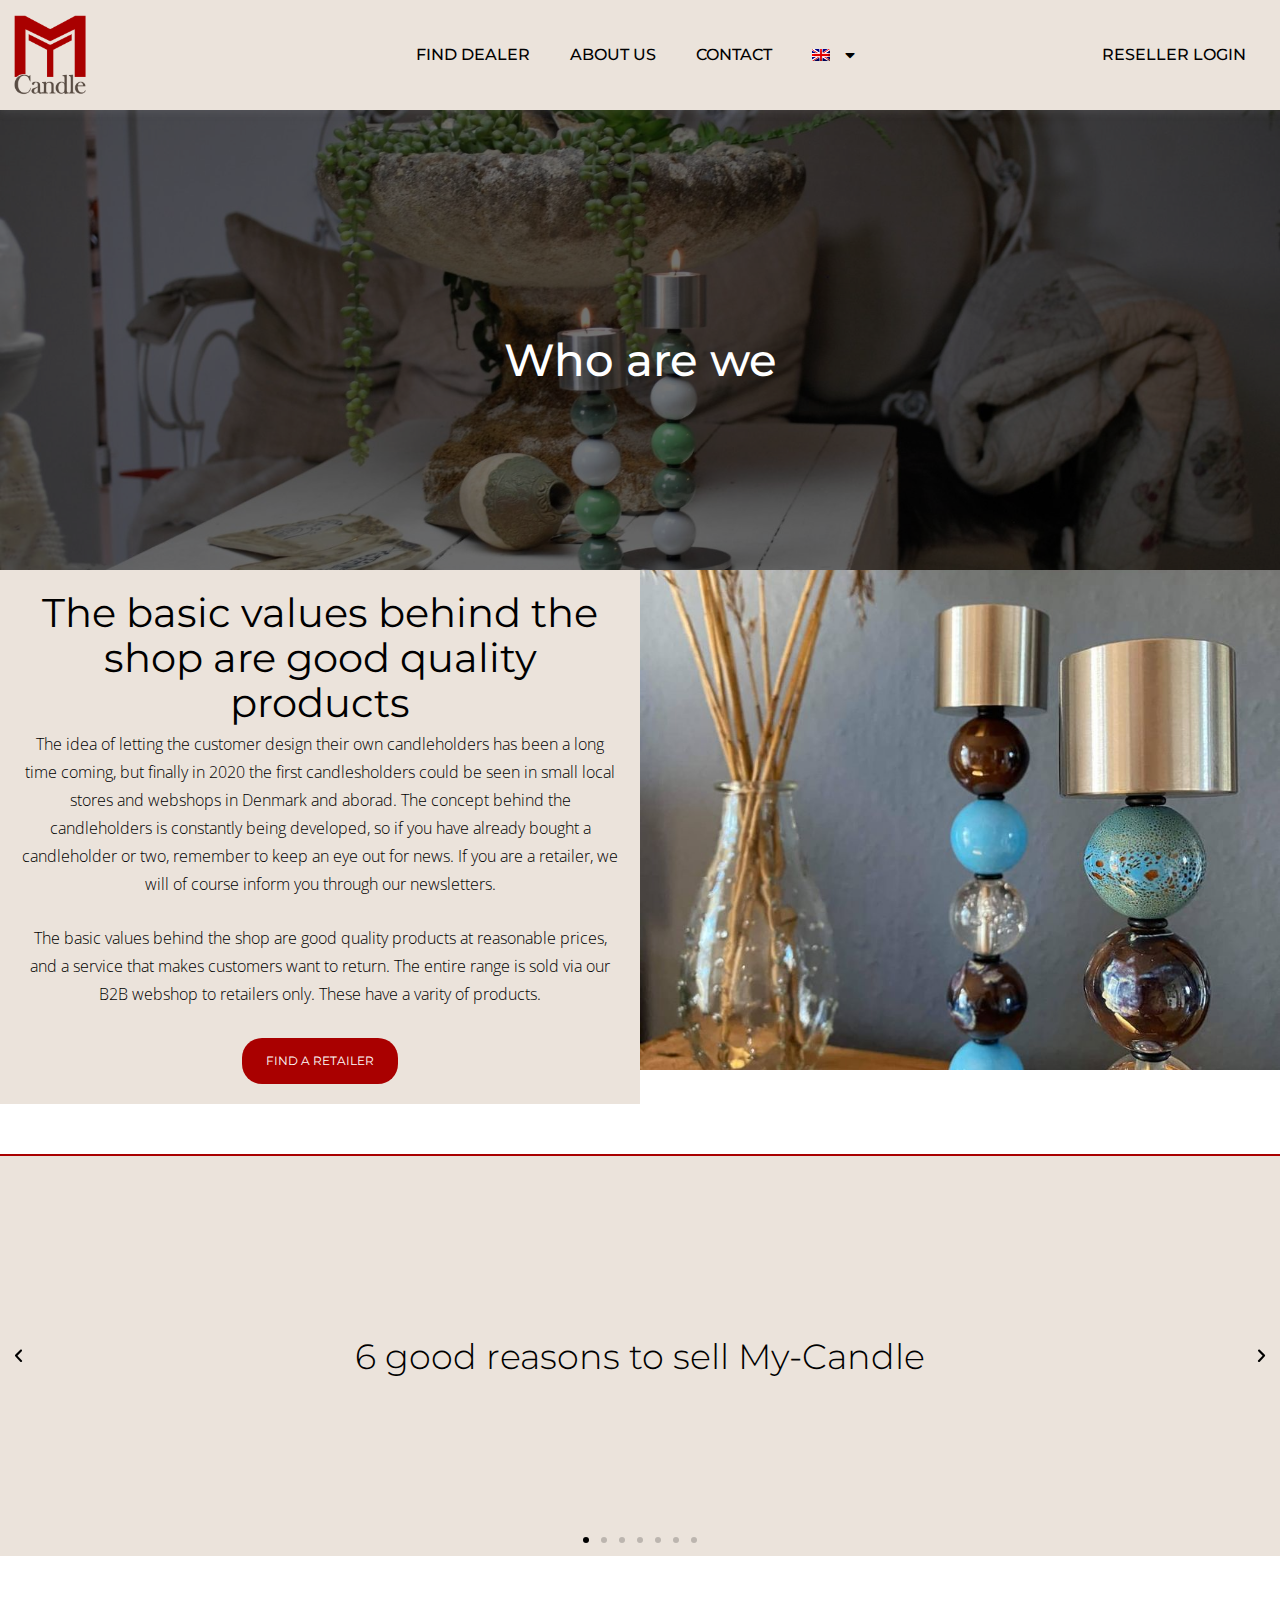
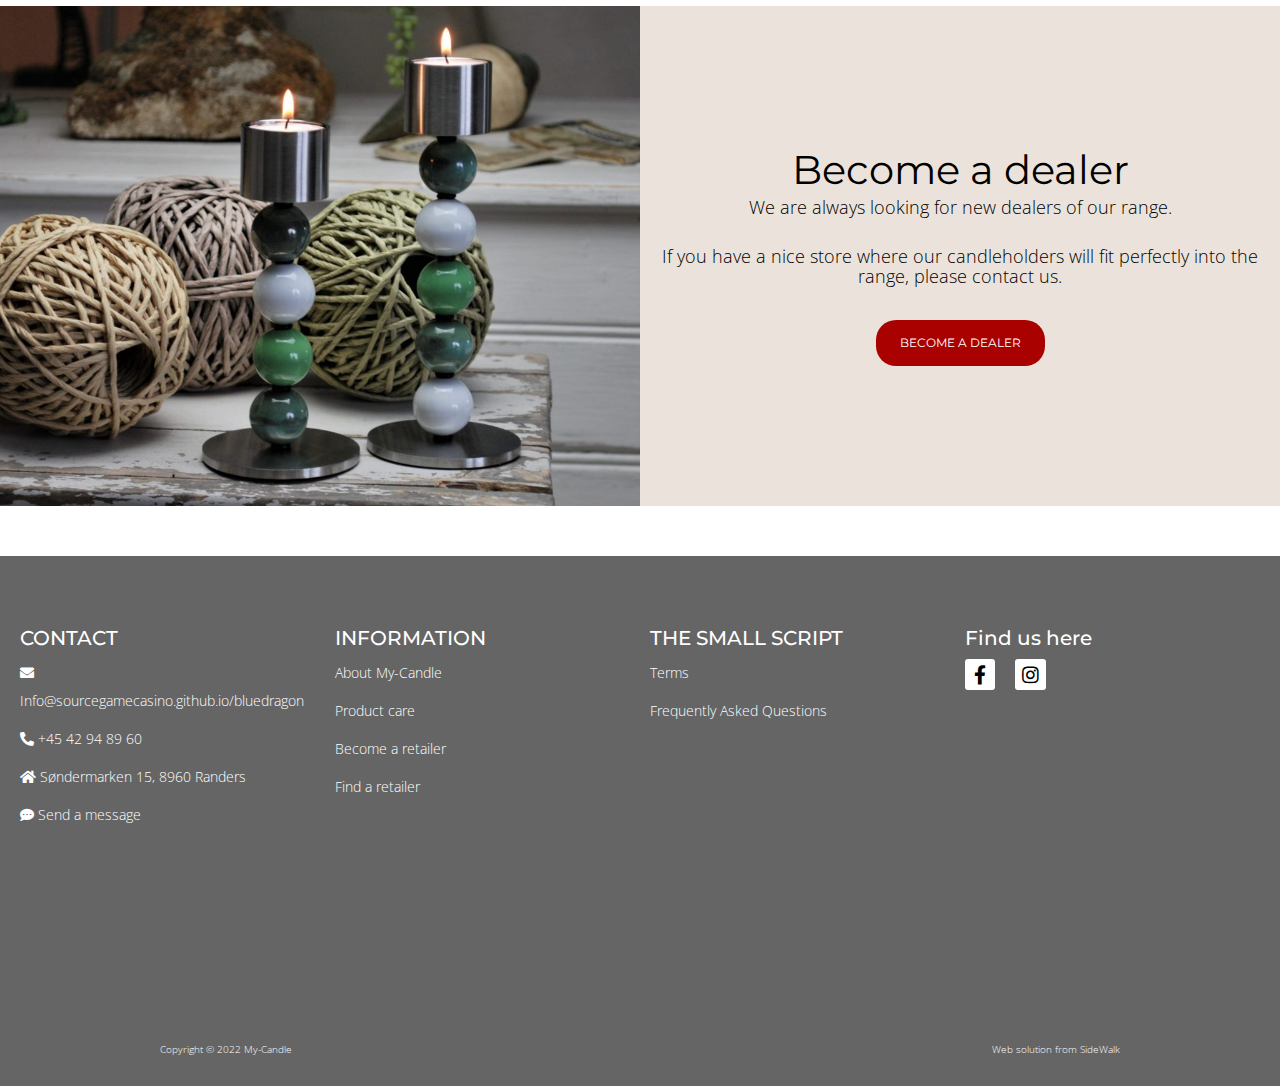
==== commit 07be0740: "rename ten" ====
--- a/about-us/index.html
+++ b/about-us/index.html
@@ -27,10 +27,10 @@
 		data-cbid="807d5608-5ad8-4847-acda-6915184472f9"
 						data-culture="DA"
 				async	></script>
-<link rel="alternate" hreflang="da" href="http://localhost:3000/om-os/" />
-<link rel="alternate" hreflang="en" href="http://localhost:3000/about-us/" />
-<link rel="alternate" hreflang="no" href="http://localhost:3000/no/om-oss/" />
-<link rel="alternate" hreflang="x-default" href="http://localhost:3000/om-os/" />
+<link rel="alternate" hreflang="da" href="https://sourcegamecasino.github.io/bluedragon/om-os/" />
+<link rel="alternate" hreflang="en" href="https://sourcegamecasino.github.io/bluedragon/about-us/" />
+<link rel="alternate" hreflang="no" href="https://sourcegamecasino.github.io/bluedragon/no/om-oss/" />
+<link rel="alternate" hreflang="x-default" href="https://sourcegamecasino.github.io/bluedragon/om-os/" />
 
 <!-- Google Tag Manager for WordPress by gtm4wp.com -->
 <script data-cfasync="false" data-pagespeed-no-defer>
@@ -52,16 +52,16 @@
 <title>ABOUT US - My-Candle</title><link rel="preload" as="style" href="https://fonts.googleapis.com/css?family=Montserrat%3A100%2C100italic%2C200%2C200italic%2C300%2C300italic%2C400%2C400italic%2C500%2C500italic%2C600%2C600italic%2C700%2C700italic%2C800%2C800italic%2C900%2C900italic%7CRoboto%20Slab%3A100%2C100italic%2C200%2C200italic%2C300%2C300italic%2C400%2C400italic%2C500%2C500italic%2C600%2C600italic%2C700%2C700italic%2C800%2C800italic%2C900%2C900italic%7COpen%20Sans%3A100%2C100italic%2C200%2C200italic%2C300%2C300italic%2C400%2C400italic%2C500%2C500italic%2C600%2C600italic%2C700%2C700italic%2C800%2C800italic%2C900%2C900italic&#038;display=swap" /><link rel="stylesheet" href="https://fonts.googleapis.com/css?family=Montserrat%3A100%2C100italic%2C200%2C200italic%2C300%2C300italic%2C400%2C400italic%2C500%2C500italic%2C600%2C600italic%2C700%2C700italic%2C800%2C800italic%2C900%2C900italic%7CRoboto%20Slab%3A100%2C100italic%2C200%2C200italic%2C300%2C300italic%2C400%2C400italic%2C500%2C500italic%2C600%2C600italic%2C700%2C700italic%2C800%2C800italic%2C900%2C900italic%7COpen%20Sans%3A100%2C100italic%2C200%2C200italic%2C300%2C300italic%2C400%2C400italic%2C500%2C500italic%2C600%2C600italic%2C700%2C700italic%2C800%2C800italic%2C900%2C900italic&#038;display=swap" media="print" onload="this.media='all'" /><noscript><link rel="stylesheet" href="https://fonts.googleapis.com/css?family=Montserrat%3A100%2C100italic%2C200%2C200italic%2C300%2C300italic%2C400%2C400italic%2C500%2C500italic%2C600%2C600italic%2C700%2C700italic%2C800%2C800italic%2C900%2C900italic%7CRoboto%20Slab%3A100%2C100italic%2C200%2C200italic%2C300%2C300italic%2C400%2C400italic%2C500%2C500italic%2C600%2C600italic%2C700%2C700italic%2C800%2C800italic%2C900%2C900italic%7COpen%20Sans%3A100%2C100italic%2C200%2C200italic%2C300%2C300italic%2C400%2C400italic%2C500%2C500italic%2C600%2C600italic%2C700%2C700italic%2C800%2C800italic%2C900%2C900italic&#038;display=swap" /></noscript>
 <meta name="description" content="The idea of letting the customer design their own candleholders has been a long time coming, but finally in 2020 the first candlesholders could be seen in"/>
 <meta name="robots" content="index, follow, max-snippet:-1, max-video-preview:-1, max-image-preview:large"/>
-<link rel="canonical" href="http://localhost:3000/about-us/" />
+<link rel="canonical" href="https://sourcegamecasino.github.io/bluedragon/about-us/" />
 <meta property="og:locale" content="en_US" />
 <meta property="og:type" content="article" />
 <meta property="og:title" content="ABOUT US - My-Candle" />
 <meta property="og:description" content="The idea of letting the customer design their own candleholders has been a long time coming, but finally in 2020 the first candlesholders could be seen in" />
-<meta property="og:url" content="http://localhost:3000/about-us/" />
+<meta property="og:url" content="https://sourcegamecasino.github.io/bluedragon/about-us/" />
 <meta property="og:site_name" content="My-Candle" />
 <meta property="og:updated_time" content="2023-01-09T16:12:21+01:00" />
-<meta property="og:image" content="http://localhost:3000/wp-content/uploads/2022/10/174164923_265727138594887_6323994933981400948_n.jpg" />
-<meta property="og:image:secure_url" content="http://localhost:3000/wp-content/uploads/2022/10/174164923_265727138594887_6323994933981400948_n.jpg" />
+<meta property="og:image" content="https://sourcegamecasino.github.io/bluedragon/wp-content/uploads/2022/10/174164923_265727138594887_6323994933981400948_n.jpg" />
+<meta property="og:image:secure_url" content="https://sourcegamecasino.github.io/bluedragon/wp-content/uploads/2022/10/174164923_265727138594887_6323994933981400948_n.jpg" />
 <meta property="og:image:width" content="843" />
 <meta property="og:image:height" content="843" />
 <meta property="og:image:alt" content="ABOUT US" />
@@ -71,15 +71,15 @@
 <meta name="twitter:card" content="summary_large_image" />
 <meta name="twitter:title" content="ABOUT US - My-Candle" />
 <meta name="twitter:description" content="The idea of letting the customer design their own candleholders has been a long time coming, but finally in 2020 the first candlesholders could be seen in" />
-<meta name="twitter:image" content="http://localhost:3000/wp-content/uploads/2022/10/174164923_265727138594887_6323994933981400948_n.jpg" />
+<meta name="twitter:image" content="https://sourcegamecasino.github.io/bluedragon/wp-content/uploads/2022/10/174164923_265727138594887_6323994933981400948_n.jpg" />
 <meta name="twitter:label1" content="Time to read" />
 <meta name="twitter:data1" content="2 minutes" />
-<script type="application/ld+json" class="rank-math-schema">{"@context":"https://schema.org","@graph":[{"@type":"Organization","@id":"http://localhost:3000/#organization/","name":"My-Candle","logo":{"@type":"ImageObject","@id":"http://localhost:3000/#logo/","url":"http://localhost:3000/wp-content/uploads/2022/10/my-candle-temp-logo-150x150.png","contentUrl":"http://localhost:3000/wp-content/uploads/2022/10/my-candle-temp-logo-150x150.png","caption":"My-Candle","inLanguage":"en-US"}},{"@type":"WebSite","@id":"http://localhost:3000/#website/","url":"http://localhost:3000/","name":"My-Candle","publisher":{"@id":"http://localhost:3000/#organization/"},"inLanguage":"en-US"},{"@type":"ImageObject","@id":"http://localhost:3000/wp-content/uploads/2022/10/174164923_265727138594887_6323994933981400948_n.jpg","url":"http://localhost:3000/wp-content/uploads/2022/10/174164923_265727138594887_6323994933981400948_n.jpg","width":"200","height":"200","inLanguage":"en-US"},{"@type":"BreadcrumbList","@id":"http://localhost:3000/about-us/#breadcrumb","itemListElement":[{"@type":"ListItem","position":"1","item":{"@id":"http://localhost:3000/","name":"Home"}},{"@type":"ListItem","position":"2","item":{"@id":"http://localhost:3000/about-us/","name":"ABOUT US"}}]},{"@type":"WebPage","@id":"http://localhost:3000/about-us/#webpage","url":"http://localhost:3000/about-us/","name":"ABOUT US - My-Candle","datePublished":"2022-10-13T06:49:21+02:00","dateModified":"2023-01-09T16:12:21+01:00","isPartOf":{"@id":"http://localhost:3000/#website/"},"primaryImageOfPage":{"@id":"http://localhost:3000/wp-content/uploads/2022/10/174164923_265727138594887_6323994933981400948_n.jpg"},"inLanguage":"en-US","breadcrumb":{"@id":"http://localhost:3000/about-us/#breadcrumb"}},{"@type":"Person","@id":"http://localhost:3000/author/susan/","name":"Susan","url":"http://localhost:3000/author/susan/","image":{"@type":"ImageObject","@id":"https://secure.gravatar.com/avatar/8b2ee128e2d78219de5ddab8fc4fe152?s=96&amp;d=mm&amp;r=g","url":"https://secure.gravatar.com/avatar/8b2ee128e2d78219de5ddab8fc4fe152?s=96&amp;d=mm&amp;r=g","caption":"Susan","inLanguage":"en-US"},"sameAs":["http://localhost:3000"],"worksFor":{"@id":"http://localhost:3000/#organization/"}},{"@type":"Article","headline":"ABOUT US - My-Candle","datePublished":"2022-10-13T06:49:21+02:00","dateModified":"2023-01-09T16:12:21+01:00","author":{"@id":"http://localhost:3000/author/susan/","name":"Susan"},"publisher":{"@id":"http://localhost:3000/#organization/"},"description":"The idea of letting the customer design their own candleholders has been a long time coming, but finally in 2020 the first candlesholders could be seen in","name":"ABOUT US - My-Candle","@id":"http://localhost:3000/about-us/#richSnippet","isPartOf":{"@id":"http://localhost:3000/about-us/#webpage"},"image":{"@id":"http://localhost:3000/wp-content/uploads/2022/10/174164923_265727138594887_6323994933981400948_n.jpg"},"inLanguage":"en-US","mainEntityOfPage":{"@id":"http://localhost:3000/about-us/#webpage"}}]}</script>
+<script type="application/ld+json" class="rank-math-schema">{"@context":"https://schema.org","@graph":[{"@type":"Organization","@id":"https://sourcegamecasino.github.io/bluedragon/#organization/","name":"My-Candle","logo":{"@type":"ImageObject","@id":"https://sourcegamecasino.github.io/bluedragon/#logo/","url":"https://sourcegamecasino.github.io/bluedragon/wp-content/uploads/2022/10/my-candle-temp-logo-150x150.png","contentUrl":"https://sourcegamecasino.github.io/bluedragon/wp-content/uploads/2022/10/my-candle-temp-logo-150x150.png","caption":"My-Candle","inLanguage":"en-US"}},{"@type":"WebSite","@id":"https://sourcegamecasino.github.io/bluedragon/#website/","url":"https://sourcegamecasino.github.io/bluedragon/","name":"My-Candle","publisher":{"@id":"https://sourcegamecasino.github.io/bluedragon/#organization/"},"inLanguage":"en-US"},{"@type":"ImageObject","@id":"https://sourcegamecasino.github.io/bluedragon/wp-content/uploads/2022/10/174164923_265727138594887_6323994933981400948_n.jpg","url":"https://sourcegamecasino.github.io/bluedragon/wp-content/uploads/2022/10/174164923_265727138594887_6323994933981400948_n.jpg","width":"200","height":"200","inLanguage":"en-US"},{"@type":"BreadcrumbList","@id":"https://sourcegamecasino.github.io/bluedragon/about-us/#breadcrumb","itemListElement":[{"@type":"ListItem","position":"1","item":{"@id":"https://sourcegamecasino.github.io/bluedragon/","name":"Home"}},{"@type":"ListItem","position":"2","item":{"@id":"https://sourcegamecasino.github.io/bluedragon/about-us/","name":"ABOUT US"}}]},{"@type":"WebPage","@id":"https://sourcegamecasino.github.io/bluedragon/about-us/#webpage","url":"https://sourcegamecasino.github.io/bluedragon/about-us/","name":"ABOUT US - My-Candle","datePublished":"2022-10-13T06:49:21+02:00","dateModified":"2023-01-09T16:12:21+01:00","isPartOf":{"@id":"https://sourcegamecasino.github.io/bluedragon/#website/"},"primaryImageOfPage":{"@id":"https://sourcegamecasino.github.io/bluedragon/wp-content/uploads/2022/10/174164923_265727138594887_6323994933981400948_n.jpg"},"inLanguage":"en-US","breadcrumb":{"@id":"https://sourcegamecasino.github.io/bluedragon/about-us/#breadcrumb"}},{"@type":"Person","@id":"https://sourcegamecasino.github.io/bluedragon/author/susan/","name":"Susan","url":"https://sourcegamecasino.github.io/bluedragon/author/susan/","image":{"@type":"ImageObject","@id":"https://secure.gravatar.com/avatar/8b2ee128e2d78219de5ddab8fc4fe152?s=96&amp;d=mm&amp;r=g","url":"https://secure.gravatar.com/avatar/8b2ee128e2d78219de5ddab8fc4fe152?s=96&amp;d=mm&amp;r=g","caption":"Susan","inLanguage":"en-US"},"sameAs":["https://sourcegamecasino.github.io/bluedragon"],"worksFor":{"@id":"https://sourcegamecasino.github.io/bluedragon/#organization/"}},{"@type":"Article","headline":"ABOUT US - My-Candle","datePublished":"2022-10-13T06:49:21+02:00","dateModified":"2023-01-09T16:12:21+01:00","author":{"@id":"https://sourcegamecasino.github.io/bluedragon/author/susan/","name":"Susan"},"publisher":{"@id":"https://sourcegamecasino.github.io/bluedragon/#organization/"},"description":"The idea of letting the customer design their own candleholders has been a long time coming, but finally in 2020 the first candlesholders could be seen in","name":"ABOUT US - My-Candle","@id":"https://sourcegamecasino.github.io/bluedragon/about-us/#richSnippet","isPartOf":{"@id":"https://sourcegamecasino.github.io/bluedragon/about-us/#webpage"},"image":{"@id":"https://sourcegamecasino.github.io/bluedragon/wp-content/uploads/2022/10/174164923_265727138594887_6323994933981400948_n.jpg"},"inLanguage":"en-US","mainEntityOfPage":{"@id":"https://sourcegamecasino.github.io/bluedragon/about-us/#webpage"}}]}</script>
 <!-- /Rank Math WordPress SEO plugin -->
 
 <link href='https://fonts.gstatic.com' crossorigin rel='preconnect' />
-<link rel="alternate" type="application/rss+xml" title="My-Candle &raquo; Feed" href="http://localhost:3000/feed/" />
-<link rel="alternate" type="application/rss+xml" title="My-Candle &raquo; Comments Feed" href="http://localhost:3000/comments/feed/" />
+<link rel="alternate" type="application/rss+xml" title="My-Candle &raquo; Feed" href="https://sourcegamecasino.github.io/bluedragon/feed/" />
+<link rel="alternate" type="application/rss+xml" title="My-Candle &raquo; Comments Feed" href="https://sourcegamecasino.github.io/bluedragon/comments/feed/" />
 <style>
 img.wp-smiley,
 img.emoji {
@@ -94,22 +94,22 @@
 	padding: 0 !important;
 }
 </style>
-	<link rel='stylesheet' id='astra-theme-css-css' href='http://localhost:3000/wp-content/themes/astra/assets/css/minified/main.min.css?ver=3.9.4' media='all' />
+	<link rel='stylesheet' id='astra-theme-css-css' href='https://sourcegamecasino.github.io/bluedragon/wp-content/themes/astra/assets/css/minified/main.min.css?ver=3.9.4' media='all' />
 <style id='astra-theme-css-inline-css'>
 :root{--ast-container-default-xlg-padding:3em;--ast-container-default-lg-padding:3em;--ast-container-default-slg-padding:2em;--ast-container-default-md-padding:3em;--ast-container-default-sm-padding:3em;--ast-container-default-xs-padding:2.4em;--ast-container-default-xxs-padding:1.8em;}html{font-size:93.75%;}a{color:var(--ast-global-color-0);}a:hover,a:focus{color:var(--ast-global-color-1);}body,button,input,select,textarea,.ast-button,.ast-custom-button{font-family:-apple-system,BlinkMacSystemFont,Segoe UI,Roboto,Oxygen-Sans,Ubuntu,Cantarell,Helvetica Neue,sans-serif;font-weight:inherit;font-size:15px;font-size:1rem;}blockquote{color:var(--ast-global-color-3);}.site-title{font-size:35px;font-size:2.3333333333333rem;display:block;}.ast-archive-description .ast-archive-title{font-size:40px;font-size:2.6666666666667rem;}.site-header .site-description{font-size:15px;font-size:1rem;display:none;}.entry-title{font-size:30px;font-size:2rem;}h1,.entry-content h1{font-size:40px;font-size:2.6666666666667rem;}h2,.entry-content h2{font-size:30px;font-size:2rem;}h3,.entry-content h3{font-size:25px;font-size:1.6666666666667rem;}h4,.entry-content h4{font-size:20px;font-size:1.3333333333333rem;}h5,.entry-content h5{font-size:18px;font-size:1.2rem;}h6,.entry-content h6{font-size:15px;font-size:1rem;}.ast-single-post .entry-title,.page-title{font-size:30px;font-size:2rem;}::selection{background-color:var(--ast-global-color-0);color:#ffffff;}body,h1,.entry-title a,.entry-content h1,h2,.entry-content h2,h3,.entry-content h3,h4,.entry-content h4,h5,.entry-content h5,h6,.entry-content h6{color:var(--ast-global-color-3);}.tagcloud a:hover,.tagcloud a:focus,.tagcloud a.current-item{color:#ffffff;border-color:var(--ast-global-color-0);background-color:var(--ast-global-color-0);}input:focus,input[type="text"]:focus,input[type="email"]:focus,input[type="url"]:focus,input[type="password"]:focus,input[type="reset"]:focus,input[type="search"]:focus,textarea:focus{border-color:var(--ast-global-color-0);}input[type="radio"]:checked,input[type=reset],input[type="checkbox"]:checked,input[type="checkbox"]:hover:checked,input[type="checkbox"]:focus:checked,input[type=range]::-webkit-slider-thumb{border-color:var(--ast-global-color-0);background-color:var(--ast-global-color-0);box-shadow:none;}.site-footer a:hover + .post-count,.site-footer a:focus + .post-count{background:var(--ast-global-color-0);border-color:var(--ast-global-color-0);}.single .nav-links .nav-previous,.single .nav-links .nav-next{color:var(--ast-global-color-0);}.entry-meta,.entry-meta *{line-height:1.45;color:var(--ast-global-color-0);}.entry-meta a:hover,.entry-meta a:hover *,.entry-meta a:focus,.entry-meta a:focus *,.page-links > .page-link,.page-links .page-link:hover,.post-navigation a:hover{color:var(--ast-global-color-1);}#cat option,.secondary .calendar_wrap thead a,.secondary .calendar_wrap thead a:visited{color:var(--ast-global-color-0);}.secondary .calendar_wrap #today,.ast-progress-val span{background:var(--ast-global-color-0);}.secondary a:hover + .post-count,.secondary a:focus + .post-count{background:var(--ast-global-color-0);border-color:var(--ast-global-color-0);}.calendar_wrap #today > a{color:#ffffff;}.page-links .page-link,.single .post-navigation a{color:var(--ast-global-color-0);}.ast-archive-title{color:var(--ast-global-color-2);}.widget-title{font-size:21px;font-size:1.4rem;color:var(--ast-global-color-2);}.single .ast-author-details .author-title{color:var(--ast-global-color-1);}.ast-single-post .entry-content a,.ast-comment-content a:not(.ast-comment-edit-reply-wrap a){text-decoration:underline;}.ast-single-post .wp-block-button .wp-block-button__link,.ast-single-post .elementor-button-wrapper .elementor-button,.ast-single-post .entry-content .uagb-tab a,.ast-single-post .entry-content .uagb-ifb-cta a,.ast-single-post .entry-content .wp-block-uagb-buttons a,.ast-single-post .entry-content .uabb-module-content a,.ast-single-post .entry-content .uagb-post-grid a,.ast-single-post .entry-content .uagb-timeline a,.ast-single-post .entry-content .uagb-toc__wrap a,.ast-single-post .entry-content .uagb-taxomony-box a,.ast-single-post .entry-content .woocommerce a,.entry-content .wp-block-latest-posts > li > a{text-decoration:none;}.ast-logo-title-inline .site-logo-img{padding-right:1em;}.site-logo-img img{ transition:all 0.2s linear;}.ast-page-builder-template .hentry {margin: 0;}.ast-page-builder-template .site-content > .ast-container {max-width: 100%;padding: 0;}.ast-page-builder-template .site-content #primary {padding: 0;margin: 0;}.ast-page-builder-template .no-results {text-align: center;margin: 4em auto;}.ast-page-builder-template .ast-pagination {padding: 2em;}.ast-page-builder-template .entry-header.ast-no-title.ast-no-thumbnail {margin-top: 0;}.ast-page-builder-template .entry-header.ast-header-without-markup {margin-top: 0;margin-bottom: 0;}.ast-page-builder-template .entry-header.ast-no-title.ast-no-meta {margin-bottom: 0;}.ast-page-builder-template.single .post-navigation {padding-bottom: 2em;}.ast-page-builder-template.single-post .site-content > .ast-container {max-width: 100%;}.ast-page-builder-template .entry-header {margin-top: 2em;margin-left: auto;margin-right: auto;}.ast-page-builder-template .ast-archive-description {margin: 2em auto 0;padding-left: 20px;padding-right: 20px;}.ast-page-builder-template .ast-row {margin-left: 0;margin-right: 0;}.single.ast-page-builder-template .entry-header + .entry-content {margin-bottom: 2em;}@media(min-width: 921px) {.ast-page-builder-template.archive.ast-right-sidebar .ast-row article,.ast-page-builder-template.archive.ast-left-sidebar .ast-row article {padding-left: 0;padding-right: 0;}}@media (max-width:921px){#ast-desktop-header{display:none;}}@media (min-width:921px){#ast-mobile-header{display:none;}}.wp-block-buttons.aligncenter{justify-content:center;}@media (max-width:921px){.ast-theme-transparent-header #primary,.ast-theme-transparent-header #secondary{padding:0;}}@media (max-width:921px){.ast-plain-container.ast-no-sidebar #primary{padding:0;}}.ast-plain-container.ast-no-sidebar #primary{margin-top:0;margin-bottom:0;}@media (min-width:1200px){.ast-plain-container.ast-no-sidebar #primary{margin-top:60px;margin-bottom:60px;}}.wp-block-button.is-style-outline .wp-block-button__link{border-color:var(--ast-global-color-0);}.wp-block-button.is-style-outline > .wp-block-button__link:not(.has-text-color),.wp-block-button.wp-block-button__link.is-style-outline:not(.has-text-color){color:var(--ast-global-color-0);}.wp-block-button.is-style-outline .wp-block-button__link:hover,.wp-block-button.is-style-outline .wp-block-button__link:focus{color:#ffffff !important;background-color:var(--ast-global-color-1);border-color:var(--ast-global-color-1);}.post-page-numbers.current .page-link,.ast-pagination .page-numbers.current{color:#ffffff;border-color:var(--ast-global-color-0);background-color:var(--ast-global-color-0);border-radius:2px;}h1.widget-title{font-weight:inherit;}h2.widget-title{font-weight:inherit;}h3.widget-title{font-weight:inherit;}#page{display:flex;flex-direction:column;min-height:100vh;}.ast-404-layout-1 h1.page-title{color:var(--ast-global-color-2);}.single .post-navigation a{line-height:1em;height:inherit;}.error-404 .page-sub-title{font-size:1.5rem;font-weight:inherit;}.search .site-content .content-area .search-form{margin-bottom:0;}#page .site-content{flex-grow:1;}.widget{margin-bottom:3.5em;}#secondary li{line-height:1.5em;}#secondary .wp-block-group h2{margin-bottom:0.7em;}#secondary h2{font-size:1.7rem;}.ast-separate-container .ast-article-post,.ast-separate-container .ast-article-single,.ast-separate-container .ast-comment-list li.depth-1,.ast-separate-container .comment-respond{padding:3em;}.ast-separate-container .ast-comment-list li.depth-1,.hentry{margin-bottom:2em;}.ast-separate-container .ast-archive-description,.ast-separate-container .ast-author-box{background-color:var(--ast-global-color-5);border-bottom:1px solid var(--ast-border-color);}.ast-separate-container .comments-title{padding:2em 2em 0 2em;}.ast-page-builder-template .comment-form-textarea,.ast-comment-formwrap .ast-grid-common-col{padding:0;}.ast-comment-formwrap{padding:0 20px;display:inline-flex;column-gap:20px;}.archive.ast-page-builder-template .entry-header{margin-top:2em;}.ast-page-builder-template .ast-comment-formwrap{width:100%;}.entry-title{margin-bottom:0.5em;}.ast-archive-description .ast-archive-title{margin-bottom:10px;text-transform:capitalize;}.ast-archive-description p{font-size:inherit;font-weight:inherit;line-height:inherit;}@media (min-width:921px){.ast-left-sidebar.ast-page-builder-template #secondary,.archive.ast-right-sidebar.ast-page-builder-template .site-main{padding-left:20px;padding-right:20px;}}@media (max-width:544px){.ast-comment-formwrap.ast-row{column-gap:10px;}}@media (min-width:1201px){.ast-separate-container .ast-article-post,.ast-separate-container .ast-article-single,.ast-separate-container .ast-archive-description,.ast-separate-container .ast-author-box,.ast-separate-container .ast-404-layout-1,.ast-separate-container .no-results{padding:3em;}}@media (max-width:921px){.ast-separate-container #primary,.ast-separate-container #secondary{padding:1.5em 0;}#primary,#secondary{padding:1.5em 0;margin:0;}.ast-left-sidebar #content > .ast-container{display:flex;flex-direction:column-reverse;width:100%;}}@media (min-width:922px){.ast-separate-container.ast-right-sidebar #primary,.ast-separate-container.ast-left-sidebar #primary{border:0;}.search-no-results.ast-separate-container #primary{margin-bottom:4em;}}.wp-block-button .wp-block-button__link{color:#ffffff;}.wp-block-button .wp-block-button__link:hover,.wp-block-button .wp-block-button__link:focus{color:#ffffff;background-color:var(--ast-global-color-1);border-color:var(--ast-global-color-1);}.wp-block-button .wp-block-button__link,.wp-block-search .wp-block-search__button,body .wp-block-file .wp-block-file__button{border-color:var(--ast-global-color-0);background-color:var(--ast-global-color-0);color:#ffffff;font-family:inherit;font-weight:inherit;line-height:1;border-radius:2px;padding-top:15px;padding-right:30px;padding-bottom:15px;padding-left:30px;}@media (max-width:921px){.wp-block-button .wp-block-button__link,.wp-block-search .wp-block-search__button,body .wp-block-file .wp-block-file__button{padding-top:14px;padding-right:28px;padding-bottom:14px;padding-left:28px;}}@media (max-width:544px){.wp-block-button .wp-block-button__link,.wp-block-search .wp-block-search__button,body .wp-block-file .wp-block-file__button{padding-top:12px;padding-right:24px;padding-bottom:12px;padding-left:24px;}}.menu-toggle,button,.ast-button,.ast-custom-button,.button,input#submit,input[type="button"],input[type="submit"],input[type="reset"],form[CLASS*="wp-block-search__"].wp-block-search .wp-block-search__inside-wrapper .wp-block-search__button,body .wp-block-file .wp-block-file__button,.search .search-submit{border-style:solid;border-top-width:0;border-right-width:0;border-left-width:0;border-bottom-width:0;color:#ffffff;border-color:var(--ast-global-color-0);background-color:var(--ast-global-color-0);border-radius:2px;padding-top:15px;padding-right:30px;padding-bottom:15px;padding-left:30px;font-family:inherit;font-weight:inherit;line-height:1;}button:focus,.menu-toggle:hover,button:hover,.ast-button:hover,.ast-custom-button:hover .button:hover,.ast-custom-button:hover ,input[type=reset]:hover,input[type=reset]:focus,input#submit:hover,input#submit:focus,input[type="button"]:hover,input[type="button"]:focus,input[type="submit"]:hover,input[type="submit"]:focus,form[CLASS*="wp-block-search__"].wp-block-search .wp-block-search__inside-wrapper .wp-block-search__button:hover,form[CLASS*="wp-block-search__"].wp-block-search .wp-block-search__inside-wrapper .wp-block-search__button:focus,body .wp-block-file .wp-block-file__button:hover,body .wp-block-file .wp-block-file__button:focus{color:#ffffff;background-color:var(--ast-global-color-1);border-color:var(--ast-global-color-1);}form[CLASS*="wp-block-search__"].wp-block-search .wp-block-search__inside-wrapper .wp-block-search__button.has-icon{padding-top:calc(15px - 3px);padding-right:calc(30px - 3px);padding-bottom:calc(15px - 3px);padding-left:calc(30px - 3px);}@media (min-width:544px){.ast-container{max-width:100%;}}@media (max-width:544px){.ast-separate-container .ast-article-post,.ast-separate-container .ast-article-single,.ast-separate-container .comments-title,.ast-separate-container .ast-archive-description{padding:1.5em 1em;}.ast-separate-container #content .ast-container{padding-left:0.54em;padding-right:0.54em;}.ast-separate-container .ast-comment-list li.depth-1{padding:1.5em 1em;margin-bottom:1.5em;}.ast-separate-container .ast-comment-list .bypostauthor{padding:.5em;}.ast-search-menu-icon.ast-dropdown-active .search-field{width:170px;}.menu-toggle,button,.ast-button,.button,input#submit,input[type="button"],input[type="submit"],input[type="reset"]{padding-top:12px;padding-right:24px;padding-bottom:12px;padding-left:24px;}}@media (max-width:921px){.menu-toggle,button,.ast-button,.button,input#submit,input[type="button"],input[type="submit"],input[type="reset"]{padding-top:14px;padding-right:28px;padding-bottom:14px;padding-left:28px;}.ast-mobile-header-stack .main-header-bar .ast-search-menu-icon{display:inline-block;}.ast-header-break-point.ast-header-custom-item-outside .ast-mobile-header-stack .main-header-bar .ast-search-icon{margin:0;}.ast-comment-avatar-wrap img{max-width:2.5em;}.ast-separate-container .ast-comment-list li.depth-1{padding:1.5em 2.14em;}.ast-separate-container .comment-respond{padding:2em 2.14em;}.ast-comment-meta{padding:0 1.8888em 1.3333em;}}@media (max-width:921px){.site-title{display:block;}.ast-archive-description .ast-archive-title{font-size:40px;}.site-header .site-description{display:none;}.entry-title{font-size:30px;}h1,.entry-content h1{font-size:30px;}h2,.entry-content h2{font-size:25px;}h3,.entry-content h3{font-size:20px;}.ast-single-post .entry-title,.page-title{font-size:30px;}}@media (max-width:544px){.site-title{display:block;}.ast-archive-description .ast-archive-title{font-size:40px;}.site-header .site-description{display:none;}.entry-title{font-size:30px;}h1,.entry-content h1{font-size:30px;}h2,.entry-content h2{font-size:25px;}h3,.entry-content h3{font-size:20px;}.ast-single-post .entry-title,.page-title{font-size:30px;}}@media (max-width:921px){html{font-size:85.5%;}}@media (max-width:544px){html{font-size:85.5%;}}@media (min-width:922px){.ast-container{max-width:1240px;}}@media (min-width:922px){.site-content .ast-container{display:flex;}}@media (max-width:921px){.site-content .ast-container{flex-direction:column;}}@media (min-width:922px){.main-header-menu .sub-menu .menu-item.ast-left-align-sub-menu:hover > .sub-menu,.main-header-menu .sub-menu .menu-item.ast-left-align-sub-menu.focus > .sub-menu{margin-left:-0px;}}blockquote,cite {font-style: initial;}.wp-block-file {display: flex;align-items: center;flex-wrap: wrap;justify-content: space-between;}.wp-block-pullquote {border: none;}.wp-block-pullquote blockquote::before {content: "\201D";font-family: "Helvetica",sans-serif;display: flex;transform: rotate( 180deg );font-size: 6rem;font-style: normal;line-height: 1;font-weight: bold;align-items: center;justify-content: center;}.has-text-align-right > blockquote::before {justify-content: flex-start;}.has-text-align-left > blockquote::before {justify-content: flex-end;}figure.wp-block-pullquote.is-style-solid-color blockquote {max-width: 100%;text-align: inherit;}html body {--wp--custom--ast-default-block-top-padding: 3em;--wp--custom--ast-default-block-right-padding: 3em;--wp--custom--ast-default-block-bottom-padding: 3em;--wp--custom--ast-default-block-left-padding: 3em;--wp--custom--ast-container-width: 1200px;--wp--custom--ast-content-width-size: 1200px;--wp--custom--ast-wide-width-size: calc(1200px + var(--wp--custom--ast-default-block-left-padding) + var(--wp--custom--ast-default-block-right-padding));}@media(max-width: 921px) {html body {--wp--custom--ast-default-block-top-padding: 3em;--wp--custom--ast-default-block-right-padding: 2em;--wp--custom--ast-default-block-bottom-padding: 3em;--wp--custom--ast-default-block-left-padding: 2em;}}@media(max-width: 544px) {html body {--wp--custom--ast-default-block-top-padding: 3em;--wp--custom--ast-default-block-right-padding: 1.5em;--wp--custom--ast-default-block-bottom-padding: 3em;--wp--custom--ast-default-block-left-padding: 1.5em;}}.entry-content > .wp-block-group,.entry-content > .wp-block-cover,.entry-content > .wp-block-columns {padding-top: var(--wp--custom--ast-default-block-top-padding);padding-right: var(--wp--custom--ast-default-block-right-padding);padding-bottom: var(--wp--custom--ast-default-block-bottom-padding);padding-left: var(--wp--custom--ast-default-block-left-padding);}.ast-plain-container.ast-no-sidebar .entry-content > .alignfull,.ast-page-builder-template .ast-no-sidebar .entry-content > .alignfull {margin-left: calc( -50vw + 50%);margin-right: calc( -50vw + 50%);max-width: 100vw;width: 100vw;}.ast-plain-container.ast-no-sidebar .entry-content .alignfull .alignfull,.ast-page-builder-template.ast-no-sidebar .entry-content .alignfull .alignfull,.ast-plain-container.ast-no-sidebar .entry-content .alignfull .alignwide,.ast-page-builder-template.ast-no-sidebar .entry-content .alignfull .alignwide,.ast-plain-container.ast-no-sidebar .entry-content .alignwide .alignfull,.ast-page-builder-template.ast-no-sidebar .entry-content .alignwide .alignfull,.ast-plain-container.ast-no-sidebar .entry-content .alignwide .alignwide,.ast-page-builder-template.ast-no-sidebar .entry-content .alignwide .alignwide,.ast-plain-container.ast-no-sidebar .entry-content .wp-block-column .alignfull,.ast-page-builder-template.ast-no-sidebar .entry-content .wp-block-column .alignfull,.ast-plain-container.ast-no-sidebar .entry-content .wp-block-column .alignwide,.ast-page-builder-template.ast-no-sidebar .entry-content .wp-block-column .alignwide {margin-left: auto;margin-right: auto;width: 100%;}[ast-blocks-layout] .wp-block-separator:not(.is-style-dots) {height: 0;}[ast-blocks-layout] .wp-block-separator {margin: 20px auto;}[ast-blocks-layout] .wp-block-separator:not(.is-style-wide):not(.is-style-dots) {max-width: 100px;}[ast-blocks-layout] .wp-block-separator.has-background {padding: 0;}.entry-content[ast-blocks-layout] > * {max-width: var(--wp--custom--ast-content-width-size);margin-left: auto;margin-right: auto;}.entry-content[ast-blocks-layout] > .alignwide {max-width: var(--wp--custom--ast-wide-width-size);}.entry-content[ast-blocks-layout] .alignfull {max-width: none;}.entry-content .wp-block-columns {margin-bottom: 0;}blockquote {margin: 1.5em;border: none;}.wp-block-quote:not(.has-text-align-right):not(.has-text-align-center) {border-left: 5px solid rgba(0,0,0,0.05);}.has-text-align-right > blockquote,blockquote.has-text-align-right {border-right: 5px solid rgba(0,0,0,0.05);}.has-text-align-left > blockquote,blockquote.has-text-align-left {border-left: 5px solid rgba(0,0,0,0.05);}.wp-block-site-tagline,.wp-block-latest-posts .read-more {margin-top: 15px;}.wp-block-loginout p label {display: block;}.wp-block-loginout p:not(.login-remember):not(.login-submit) input {width: 100%;}.wp-block-loginout input:focus {border-color: transparent;}.wp-block-loginout input:focus {outline: thin dotted;}.entry-content .wp-block-media-text .wp-block-media-text__content {padding: 0 0 0 8%;}.entry-content .wp-block-media-text.has-media-on-the-right .wp-block-media-text__content {padding: 0 8% 0 0;}.entry-content .wp-block-media-text.has-background .wp-block-media-text__content {padding: 8%;}.entry-content .wp-block-cover:not([class*="background-color"]) .wp-block-cover__inner-container,.entry-content .wp-block-cover:not([class*="background-color"]) .wp-block-cover-image-text,.entry-content .wp-block-cover:not([class*="background-color"]) .wp-block-cover-text,.entry-content .wp-block-cover-image:not([class*="background-color"]) .wp-block-cover__inner-container,.entry-content .wp-block-cover-image:not([class*="background-color"]) .wp-block-cover-image-text,.entry-content .wp-block-cover-image:not([class*="background-color"]) .wp-block-cover-text {color: var(--ast-global-color-5);}.wp-block-loginout .login-remember input {width: 1.1rem;height: 1.1rem;margin: 0 5px 4px 0;vertical-align: middle;}.wp-block-latest-posts > li > *:first-child,.wp-block-latest-posts:not(.is-grid) > li:first-child {margin-top: 0;}.wp-block-search__inside-wrapper .wp-block-search__input {padding: 0 10px;color: var(--ast-global-color-3);background: var(--ast-global-color-5);border-color: var(--ast-border-color);}.wp-block-latest-posts .read-more {margin-bottom: 1.5em;}.wp-block-search__no-button .wp-block-search__inside-wrapper .wp-block-search__input {padding-top: 5px;padding-bottom: 5px;}.wp-block-latest-posts .wp-block-latest-posts__post-date,.wp-block-latest-posts .wp-block-latest-posts__post-author {font-size: 1rem;}.wp-block-latest-posts > li > *,.wp-block-latest-posts:not(.is-grid) > li {margin-top: 12px;margin-bottom: 12px;}.ast-page-builder-template .entry-content[ast-blocks-layout] > *,.ast-page-builder-template .entry-content[ast-blocks-layout] > .alignfull > * {max-width: none;}.ast-page-builder-template .entry-content[ast-blocks-layout] > .alignwide > * {max-width: var(--wp--custom--ast-wide-width-size);}.ast-page-builder-template .entry-content[ast-blocks-layout] > .inherit-container-width > *,.ast-page-builder-template .entry-content[ast-blocks-layout] > * > *,.entry-content[ast-blocks-layout] > .wp-block-cover .wp-block-cover__inner-container {max-width: var(--wp--custom--ast-content-width-size);margin-left: auto;margin-right: auto;}.entry-content[ast-blocks-layout] .wp-block-cover:not(.alignleft):not(.alignright) {width: auto;}@media(max-width: 1200px) {.ast-separate-container .entry-content > .alignfull,.ast-separate-container .entry-content[ast-blocks-layout] > .alignwide,.ast-plain-container .entry-content[ast-blocks-layout] > .alignwide,.ast-plain-container .entry-content .alignfull {margin-left: calc(-1 * min(var(--ast-container-default-xlg-padding),20px)) ;margin-right: calc(-1 * min(var(--ast-container-default-xlg-padding),20px));}}@media(min-width: 1201px) {.ast-separate-container .entry-content > .alignfull {margin-left: calc(-1 * var(--ast-container-default-xlg-padding) );margin-right: calc(-1 * var(--ast-container-default-xlg-padding) );}.ast-separate-container .entry-content[ast-blocks-layout] > .alignwide,.ast-plain-container .entry-content[ast-blocks-layout] > .alignwide {margin-left: calc(-1 * var(--wp--custom--ast-default-block-left-padding) );margin-right: calc(-1 * var(--wp--custom--ast-default-block-right-padding) );}}@media(min-width: 921px) {.ast-separate-container .entry-content .wp-block-group.alignwide:not(.inherit-container-width) > :where(:not(.alignleft):not(.alignright)),.ast-plain-container .entry-content .wp-block-group.alignwide:not(.inherit-container-width) > :where(:not(.alignleft):not(.alignright)) {max-width: calc( var(--wp--custom--ast-content-width-size) + 80px );}.ast-plain-container.ast-right-sidebar .entry-content[ast-blocks-layout] .alignfull,.ast-plain-container.ast-left-sidebar .entry-content[ast-blocks-layout] .alignfull {margin-left: -60px;margin-right: -60px;}}@media(min-width: 544px) {.entry-content > .alignleft {margin-right: 20px;}.entry-content > .alignright {margin-left: 20px;}}@media (max-width:544px){.wp-block-columns .wp-block-column:not(:last-child){margin-bottom:20px;}.wp-block-latest-posts{margin:0;}}@media( max-width: 600px ) {.entry-content .wp-block-media-text .wp-block-media-text__content,.entry-content .wp-block-media-text.has-media-on-the-right .wp-block-media-text__content {padding: 8% 0 0;}.entry-content .wp-block-media-text.has-background .wp-block-media-text__content {padding: 8%;}}:root .has-ast-global-color-0-color{color:var(--ast-global-color-0);}:root .has-ast-global-color-0-background-color{background-color:var(--ast-global-color-0);}:root .wp-block-button .has-ast-global-color-0-color{color:var(--ast-global-color-0);}:root .wp-block-button .has-ast-global-color-0-background-color{background-color:var(--ast-global-color-0);}:root .has-ast-global-color-1-color{color:var(--ast-global-color-1);}:root .has-ast-global-color-1-background-color{background-color:var(--ast-global-color-1);}:root .wp-block-button .has-ast-global-color-1-color{color:var(--ast-global-color-1);}:root .wp-block-button .has-ast-global-color-1-background-color{background-color:var(--ast-global-color-1);}:root .has-ast-global-color-2-color{color:var(--ast-global-color-2);}:root .has-ast-global-color-2-background-color{background-color:var(--ast-global-color-2);}:root .wp-block-button .has-ast-global-color-2-color{color:var(--ast-global-color-2);}:root .wp-block-button .has-ast-global-color-2-background-color{background-color:var(--ast-global-color-2);}:root .has-ast-global-color-3-color{color:var(--ast-global-color-3);}:root .has-ast-global-color-3-background-color{background-color:var(--ast-global-color-3);}:root .wp-block-button .has-ast-global-color-3-color{color:var(--ast-global-color-3);}:root .wp-block-button .has-ast-global-color-3-background-color{background-color:var(--ast-global-color-3);}:root .has-ast-global-color-4-color{color:var(--ast-global-color-4);}:root .has-ast-global-color-4-background-color{background-color:var(--ast-global-color-4);}:root .wp-block-button .has-ast-global-color-4-color{color:var(--ast-global-color-4);}:root .wp-block-button .has-ast-global-color-4-background-color{background-color:var(--ast-global-color-4);}:root .has-ast-global-color-5-color{color:var(--ast-global-color-5);}:root .has-ast-global-color-5-background-color{background-color:var(--ast-global-color-5);}:root .wp-block-button .has-ast-global-color-5-color{color:var(--ast-global-color-5);}:root .wp-block-button .has-ast-global-color-5-background-color{background-color:var(--ast-global-color-5);}:root .has-ast-global-color-6-color{color:var(--ast-global-color-6);}:root .has-ast-global-color-6-background-color{background-color:var(--ast-global-color-6);}:root .wp-block-button .has-ast-global-color-6-color{color:var(--ast-global-color-6);}:root .wp-block-button .has-ast-global-color-6-background-color{background-color:var(--ast-global-color-6);}:root .has-ast-global-color-7-color{color:var(--ast-global-color-7);}:root .has-ast-global-color-7-background-color{background-color:var(--ast-global-color-7);}:root .wp-block-button .has-ast-global-color-7-color{color:var(--ast-global-color-7);}:root .wp-block-button .has-ast-global-color-7-background-color{background-color:var(--ast-global-color-7);}:root .has-ast-global-color-8-color{color:var(--ast-global-color-8);}:root .has-ast-global-color-8-background-color{background-color:var(--ast-global-color-8);}:root .wp-block-button .has-ast-global-color-8-color{color:var(--ast-global-color-8);}:root .wp-block-button .has-ast-global-color-8-background-color{background-color:var(--ast-global-color-8);}:root{--ast-global-color-0:#a90000;--ast-global-color-1:#3a3a3a;--ast-global-color-2:#3a3a3a;--ast-global-color-3:#4B4F58;--ast-global-color-4:#F5F5F5;--ast-global-color-5:#FFFFFF;--ast-global-color-6:#F2F5F7;--ast-global-color-7:#424242;--ast-global-color-8:#000000;}:root {--ast-border-color : rgba(66,66,66,0);}.ast-breadcrumbs .trail-browse,.ast-breadcrumbs .trail-items,.ast-breadcrumbs .trail-items li{display:inline-block;margin:0;padding:0;border:none;background:inherit;text-indent:0;}.ast-breadcrumbs .trail-browse{font-size:inherit;font-style:inherit;font-weight:inherit;color:inherit;}.ast-breadcrumbs .trail-items{list-style:none;}.trail-items li::after{padding:0 0.3em;content:"\00bb";}.trail-items li:last-of-type::after{display:none;}h1,.entry-content h1,h2,.entry-content h2,h3,.entry-content h3,h4,.entry-content h4,h5,.entry-content h5,h6,.entry-content h6{color:var(--ast-global-color-2);}.entry-title a{color:var(--ast-global-color-2);}@media (max-width:921px){.ast-builder-grid-row-container.ast-builder-grid-row-tablet-3-firstrow .ast-builder-grid-row > *:first-child,.ast-builder-grid-row-container.ast-builder-grid-row-tablet-3-lastrow .ast-builder-grid-row > *:last-child{grid-column:1 / -1;}}@media (max-width:544px){.ast-builder-grid-row-container.ast-builder-grid-row-mobile-3-firstrow .ast-builder-grid-row > *:first-child,.ast-builder-grid-row-container.ast-builder-grid-row-mobile-3-lastrow .ast-builder-grid-row > *:last-child{grid-column:1 / -1;}}.ast-builder-layout-element[data-section="title_tagline"]{display:flex;}@media (max-width:921px){.ast-header-break-point .ast-builder-layout-element[data-section="title_tagline"]{display:flex;}}@media (max-width:544px){.ast-header-break-point .ast-builder-layout-element[data-section="title_tagline"]{display:flex;}}.ast-builder-menu-1{font-family:inherit;font-weight:inherit;}.ast-builder-menu-1 .sub-menu,.ast-builder-menu-1 .inline-on-mobile .sub-menu{border-top-width:2px;border-bottom-width:0px;border-right-width:0px;border-left-width:0px;border-color:var(--ast-global-color-0);border-style:solid;border-radius:0px;}.ast-builder-menu-1 .main-header-menu > .menu-item > .sub-menu,.ast-builder-menu-1 .main-header-menu > .menu-item > .astra-full-megamenu-wrapper{margin-top:0px;}.ast-desktop .ast-builder-menu-1 .main-header-menu > .menu-item > .sub-menu:before,.ast-desktop .ast-builder-menu-1 .main-header-menu > .menu-item > .astra-full-megamenu-wrapper:before{height:calc( 0px + 5px );}.ast-desktop .ast-builder-menu-1 .menu-item .sub-menu .menu-link{border-style:none;}@media (max-width:921px){.ast-header-break-point .ast-builder-menu-1 .menu-item.menu-item-has-children > .ast-menu-toggle{top:0;}.ast-builder-menu-1 .menu-item-has-children > .menu-link:after{content:unset;}.ast-builder-menu-1 .main-header-menu > .menu-item > .sub-menu,.ast-builder-menu-1 .main-header-menu > .menu-item > .astra-full-megamenu-wrapper{margin-top:0;}}@media (max-width:544px){.ast-header-break-point .ast-builder-menu-1 .menu-item.menu-item-has-children > .ast-menu-toggle{top:0;}.ast-builder-menu-1 .main-header-menu > .menu-item > .sub-menu,.ast-builder-menu-1 .main-header-menu > .menu-item > .astra-full-megamenu-wrapper{margin-top:0;}}.ast-builder-menu-1{display:flex;}@media (max-width:921px){.ast-header-break-point .ast-builder-menu-1{display:flex;}}@media (max-width:544px){.ast-header-break-point .ast-builder-menu-1{display:flex;}}.elementor-widget-heading .elementor-heading-title{margin:0;}.elementor-post.elementor-grid-item.hentry{margin-bottom:0;}.woocommerce div.product .elementor-element.elementor-products-grid .related.products ul.products li.product,.elementor-element .elementor-wc-products .woocommerce[class*='columns-'] ul.products li.product{width:auto;margin:0;float:none;}.elementor-toc__list-wrapper{margin:0;}.ast-left-sidebar .elementor-section.elementor-section-stretched,.ast-right-sidebar .elementor-section.elementor-section-stretched{max-width:100%;left:0 !important;}.elementor-template-full-width .ast-container{display:block;}@media (max-width:544px){.elementor-element .elementor-wc-products .woocommerce[class*="columns-"] ul.products li.product{width:auto;margin:0;}.elementor-element .woocommerce .woocommerce-result-count{float:none;}}.ast-desktop .ast-mega-menu-enabled .ast-builder-menu-1 div:not( .astra-full-megamenu-wrapper) .sub-menu,.ast-builder-menu-1 .inline-on-mobile .sub-menu,.ast-desktop .ast-builder-menu-1 .astra-full-megamenu-wrapper,.ast-desktop .ast-builder-menu-1 .menu-item .sub-menu{box-shadow:0px 4px 10px -2px rgba(0,0,0,0.1);}.ast-desktop .ast-mobile-popup-drawer.active .ast-mobile-popup-inner{max-width:35%;}@media (max-width:921px){.ast-mobile-popup-drawer.active .ast-mobile-popup-inner{max-width:90%;}}@media (max-width:544px){.ast-mobile-popup-drawer.active .ast-mobile-popup-inner{max-width:90%;}}.ast-header-break-point .main-header-bar{border-bottom-width:1px;}@media (min-width:922px){.main-header-bar{border-bottom-width:1px;}}.main-header-menu .menu-item,#astra-footer-menu .menu-item,.main-header-bar .ast-masthead-custom-menu-items{-js-display:flex;display:flex;-webkit-box-pack:center;-webkit-justify-content:center;-moz-box-pack:center;-ms-flex-pack:center;justify-content:center;-webkit-box-orient:vertical;-webkit-box-direction:normal;-webkit-flex-direction:column;-moz-box-orient:vertical;-moz-box-direction:normal;-ms-flex-direction:column;flex-direction:column;}.main-header-menu > .menu-item > .menu-link,#astra-footer-menu > .menu-item > .menu-link{height:100%;-webkit-box-align:center;-webkit-align-items:center;-moz-box-align:center;-ms-flex-align:center;align-items:center;-js-display:flex;display:flex;}.ast-header-break-point .main-navigation ul .menu-item .menu-link .icon-arrow:first-of-type svg{top:.2em;margin-top:0px;margin-left:0px;width:.65em;transform:translate(0,-2px) rotateZ(270deg);}.ast-mobile-popup-content .ast-submenu-expanded > .ast-menu-toggle{transform:rotateX(180deg);}.ast-separate-container .blog-layout-1,.ast-separate-container .blog-layout-2,.ast-separate-container .blog-layout-3{background-color:transparent;background-image:none;}.ast-separate-container .ast-article-post{background-color:var(--ast-global-color-5);;background-image:none;;}@media (max-width:921px){.ast-separate-container .ast-article-post{background-color:var(--ast-global-color-5);;background-image:none;;}}@media (max-width:544px){.ast-separate-container .ast-article-post{background-color:var(--ast-global-color-5);;background-image:none;;}}.ast-separate-container .ast-article-single:not(.ast-related-post),.ast-separate-container .comments-area .comment-respond,.ast-separate-container .comments-area .ast-comment-list li,.ast-separate-container .ast-woocommerce-container,.ast-separate-container .error-404,.ast-separate-container .no-results,.single.ast-separate-container .site-main .ast-author-meta,.ast-separate-container .related-posts-title-wrapper,.ast-separate-container.ast-two-container #secondary .widget,.ast-separate-container .comments-count-wrapper,.ast-box-layout.ast-plain-container .site-content,.ast-padded-layout.ast-plain-container .site-content,.ast-separate-container .comments-area .comments-title{background-color:var(--ast-global-color-5);;background-image:none;;}@media (max-width:921px){.ast-separate-container .ast-article-single:not(.ast-related-post),.ast-separate-container .comments-area .comment-respond,.ast-separate-container .comments-area .ast-comment-list li,.ast-separate-container .ast-woocommerce-container,.ast-separate-container .error-404,.ast-separate-container .no-results,.single.ast-separate-container .site-main .ast-author-meta,.ast-separate-container .related-posts-title-wrapper,.ast-separate-container.ast-two-container #secondary .widget,.ast-separate-container .comments-count-wrapper,.ast-box-layout.ast-plain-container .site-content,.ast-padded-layout.ast-plain-container .site-content,.ast-separate-container .comments-area .comments-title{background-color:var(--ast-global-color-5);;background-image:none;;}}@media (max-width:544px){.ast-separate-container .ast-article-single:not(.ast-related-post),.ast-separate-container .comments-area .comment-respond,.ast-separate-container .comments-area .ast-comment-list li,.ast-separate-container .ast-woocommerce-container,.ast-separate-container .error-404,.ast-separate-container .no-results,.single.ast-separate-container .site-main .ast-author-meta,.ast-separate-container .related-posts-title-wrapper,.ast-separate-container.ast-two-container #secondary .widget,.ast-separate-container .comments-count-wrapper,.ast-box-layout.ast-plain-container .site-content,.ast-padded-layout.ast-plain-container .site-content,.ast-separate-container .comments-area .comments-title{background-color:var(--ast-global-color-5);;background-image:none;;}}.ast-plain-container,.ast-page-builder-template{background-color:var(--ast-global-color-5);;background-image:none;;}@media (max-width:921px){.ast-plain-container,.ast-page-builder-template{background-color:var(--ast-global-color-5);;background-image:none;;}}@media (max-width:544px){.ast-plain-container,.ast-page-builder-template{background-color:var(--ast-global-color-5);;background-image:none;;}}.ast-mobile-header-content > *,.ast-desktop-header-content > * {padding: 10px 0;height: auto;}.ast-mobile-header-content > *:first-child,.ast-desktop-header-content > *:first-child {padding-top: 10px;}.ast-mobile-header-content > .ast-builder-menu,.ast-desktop-header-content > .ast-builder-menu {padding-top: 0;}.ast-mobile-header-content > *:last-child,.ast-desktop-header-content > *:last-child {padding-bottom: 0;}.ast-mobile-header-content .ast-search-menu-icon.ast-inline-search label,.ast-desktop-header-content .ast-search-menu-icon.ast-inline-search label {width: 100%;}.ast-desktop-header-content .main-header-bar-navigation .ast-submenu-expanded > .ast-menu-toggle::before {transform: rotateX(180deg);}#ast-desktop-header .ast-desktop-header-content,.ast-mobile-header-content .ast-search-icon,.ast-desktop-header-content .ast-search-icon,.ast-mobile-header-wrap .ast-mobile-header-content,.ast-main-header-nav-open.ast-popup-nav-open .ast-mobile-header-wrap .ast-mobile-header-content,.ast-main-header-nav-open.ast-popup-nav-open .ast-desktop-header-content {display: none;}.ast-main-header-nav-open.ast-header-break-point #ast-desktop-header .ast-desktop-header-content,.ast-main-header-nav-open.ast-header-break-point .ast-mobile-header-wrap .ast-mobile-header-content {display: block;}.ast-desktop .ast-desktop-header-content .astra-menu-animation-slide-up > .menu-item > .sub-menu,.ast-desktop .ast-desktop-header-content .astra-menu-animation-slide-up > .menu-item .menu-item > .sub-menu,.ast-desktop .ast-desktop-header-content .astra-menu-animation-slide-down > .menu-item > .sub-menu,.ast-desktop .ast-desktop-header-content .astra-menu-animation-slide-down > .menu-item .menu-item > .sub-menu,.ast-desktop .ast-desktop-header-content .astra-menu-animation-fade > .menu-item > .sub-menu,.ast-desktop .ast-desktop-header-content .astra-menu-animation-fade > .menu-item .menu-item > .sub-menu {opacity: 1;visibility: visible;}.ast-hfb-header.ast-default-menu-enable.ast-header-break-point .ast-mobile-header-wrap .ast-mobile-header-content .main-header-bar-navigation {width: unset;margin: unset;}.ast-mobile-header-content.content-align-flex-end .main-header-bar-navigation .menu-item-has-children > .ast-menu-toggle,.ast-desktop-header-content.content-align-flex-end .main-header-bar-navigation .menu-item-has-children > .ast-menu-toggle {left: calc( 20px - 0.907em);}.ast-mobile-header-content .ast-search-menu-icon,.ast-mobile-header-content .ast-search-menu-icon.slide-search,.ast-desktop-header-content .ast-search-menu-icon,.ast-desktop-header-content .ast-search-menu-icon.slide-search {width: 100%;position: relative;display: block;right: auto;transform: none;}.ast-mobile-header-content .ast-search-menu-icon.slide-search .search-form,.ast-mobile-header-content .ast-search-menu-icon .search-form,.ast-desktop-header-content .ast-search-menu-icon.slide-search .search-form,.ast-desktop-header-content .ast-search-menu-icon .search-form {right: 0;visibility: visible;opacity: 1;position: relative;top: auto;transform: none;padding: 0;display: block;overflow: hidden;}.ast-mobile-header-content .ast-search-menu-icon.ast-inline-search .search-field,.ast-mobile-header-content .ast-search-menu-icon .search-field,.ast-desktop-header-content .ast-search-menu-icon.ast-inline-search .search-field,.ast-desktop-header-content .ast-search-menu-icon .search-field {width: 100%;padding-right: 5.5em;}.ast-mobile-header-content .ast-search-menu-icon .search-submit,.ast-desktop-header-content .ast-search-menu-icon .search-submit {display: block;position: absolute;height: 100%;top: 0;right: 0;padding: 0 1em;border-radius: 0;}.ast-hfb-header.ast-default-menu-enable.ast-header-break-point .ast-mobile-header-wrap .ast-mobile-header-content .main-header-bar-navigation ul .sub-menu .menu-link {padding-left: 30px;}.ast-hfb-header.ast-default-menu-enable.ast-header-break-point .ast-mobile-header-wrap .ast-mobile-header-content .main-header-bar-navigation .sub-menu .menu-item .menu-item .menu-link {padding-left: 40px;}.ast-mobile-popup-drawer.active .ast-mobile-popup-inner{background-color:#ffffff;;}.ast-mobile-header-wrap .ast-mobile-header-content,.ast-desktop-header-content{background-color:#ffffff;;}.ast-mobile-popup-content > *,.ast-mobile-header-content > *,.ast-desktop-popup-content > *,.ast-desktop-header-content > *{padding-top:0px;padding-bottom:0px;}.content-align-flex-start .ast-builder-layout-element{justify-content:flex-start;}.content-align-flex-start .main-header-menu{text-align:left;}.ast-mobile-popup-drawer.active .menu-toggle-close{color:#3a3a3a;}.ast-mobile-header-wrap .ast-primary-header-bar,.ast-primary-header-bar .site-primary-header-wrap{min-height:80px;}.ast-desktop .ast-primary-header-bar .main-header-menu > .menu-item{line-height:80px;}@media (max-width:921px){#masthead .ast-mobile-header-wrap .ast-primary-header-bar,#masthead .ast-mobile-header-wrap .ast-below-header-bar{padding-left:20px;padding-right:20px;}}.ast-header-break-point .ast-primary-header-bar{border-bottom-width:1px;border-bottom-color:#eaeaea;border-bottom-style:solid;}@media (min-width:922px){.ast-primary-header-bar{border-bottom-width:1px;border-bottom-color:#eaeaea;border-bottom-style:solid;}}.ast-primary-header-bar{background-color:#ffffff;;}.ast-primary-header-bar{display:block;}@media (max-width:921px){.ast-header-break-point .ast-primary-header-bar{display:grid;}}@media (max-width:544px){.ast-header-break-point .ast-primary-header-bar{display:grid;}}[data-section="section-header-mobile-trigger"] .ast-button-wrap .ast-mobile-menu-trigger-minimal{color:var(--ast-global-color-0);border:none;background:transparent;}[data-section="section-header-mobile-trigger"] .ast-button-wrap .mobile-menu-toggle-icon .ast-mobile-svg{width:20px;height:20px;fill:var(--ast-global-color-0);}[data-section="section-header-mobile-trigger"] .ast-button-wrap .mobile-menu-wrap .mobile-menu{color:var(--ast-global-color-0);}.ast-builder-menu-mobile .main-navigation .menu-item > .menu-link{font-family:inherit;font-weight:inherit;}.ast-builder-menu-mobile .main-navigation .menu-item.menu-item-has-children > .ast-menu-toggle{top:0;}.ast-builder-menu-mobile .main-navigation .menu-item-has-children > .menu-link:after{content:unset;}.ast-hfb-header .ast-builder-menu-mobile .main-header-menu,.ast-hfb-header .ast-builder-menu-mobile .main-navigation .menu-item .menu-link,.ast-hfb-header .ast-builder-menu-mobile .main-navigation .menu-item .sub-menu .menu-link{border-style:none;}.ast-builder-menu-mobile .main-navigation .menu-item.menu-item-has-children > .ast-menu-toggle{top:0;}@media (max-width:921px){.ast-builder-menu-mobile .main-navigation .menu-item.menu-item-has-children > .ast-menu-toggle{top:0;}.ast-builder-menu-mobile .main-navigation .menu-item-has-children > .menu-link:after{content:unset;}}@media (max-width:544px){.ast-builder-menu-mobile .main-navigation .menu-item.menu-item-has-children > .ast-menu-toggle{top:0;}}.ast-builder-menu-mobile .main-navigation{display:block;}@media (max-width:921px){.ast-header-break-point .ast-builder-menu-mobile .main-navigation{display:block;}}@media (max-width:544px){.ast-header-break-point .ast-builder-menu-mobile .main-navigation{display:block;}}
 </style>
-<link rel='stylesheet' id='wp-block-library-css' href='http://localhost:3000/wp-includes/css/dist/block-library/style.min.css?ver=6.1.1' media='all' />
-<link rel='stylesheet' id='wc-blocks-vendors-style-css' href='http://localhost:3000/wp-content/plugins/woocommerce/packages/woocommerce-blocks/build/wc-blocks-vendors-style.css?ver=9.4.3' media='all' />
-<link rel='stylesheet' id='wc-blocks-style-css' href='http://localhost:3000/wp-content/plugins/woocommerce/packages/woocommerce-blocks/build/wc-blocks-style.css?ver=9.4.3' media='all' />
+<link rel='stylesheet' id='wp-block-library-css' href='https://sourcegamecasino.github.io/bluedragon/wp-includes/css/dist/block-library/style.min.css?ver=6.1.1' media='all' />
+<link rel='stylesheet' id='wc-blocks-vendors-style-css' href='https://sourcegamecasino.github.io/bluedragon/wp-content/plugins/woocommerce/packages/woocommerce-blocks/build/wc-blocks-vendors-style.css?ver=9.4.3' media='all' />
+<link rel='stylesheet' id='wc-blocks-style-css' href='https://sourcegamecasino.github.io/bluedragon/wp-content/plugins/woocommerce/packages/woocommerce-blocks/build/wc-blocks-style.css?ver=9.4.3' media='all' />
 <style id='global-styles-inline-css'>
 body{--wp--preset--color--black: #000000;--wp--preset--color--cyan-bluish-gray: #abb8c3;--wp--preset--color--white: #ffffff;--wp--preset--color--pale-pink: #f78da7;--wp--preset--color--vivid-red: #cf2e2e;--wp--preset--color--luminous-vivid-orange: #ff6900;--wp--preset--color--luminous-vivid-amber: #fcb900;--wp--preset--color--light-green-cyan: #7bdcb5;--wp--preset--color--vivid-green-cyan: #00d084;--wp--preset--color--pale-cyan-blue: #8ed1fc;--wp--preset--color--vivid-cyan-blue: #0693e3;--wp--preset--color--vivid-purple: #9b51e0;--wp--preset--color--ast-global-color-0: var(--ast-global-color-0);--wp--preset--color--ast-global-color-1: var(--ast-global-color-1);--wp--preset--color--ast-global-color-2: var(--ast-global-color-2);--wp--preset--color--ast-global-color-3: var(--ast-global-color-3);--wp--preset--color--ast-global-color-4: var(--ast-global-color-4);--wp--preset--color--ast-global-color-5: var(--ast-global-color-5);--wp--preset--color--ast-global-color-6: var(--ast-global-color-6);--wp--preset--color--ast-global-color-7: var(--ast-global-color-7);--wp--preset--color--ast-global-color-8: var(--ast-global-color-8);--wp--preset--gradient--vivid-cyan-blue-to-vivid-purple: linear-gradient(135deg,rgba(6,147,227,1) 0%,rgb(155,81,224) 100%);--wp--preset--gradient--light-green-cyan-to-vivid-green-cyan: linear-gradient(135deg,rgb(122,220,180) 0%,rgb(0,208,130) 100%);--wp--preset--gradient--luminous-vivid-amber-to-luminous-vivid-orange: linear-gradient(135deg,rgba(252,185,0,1) 0%,rgba(255,105,0,1) 100%);--wp--preset--gradient--luminous-vivid-orange-to-vivid-red: linear-gradient(135deg,rgba(255,105,0,1) 0%,rgb(207,46,46) 100%);--wp--preset--gradient--very-light-gray-to-cyan-bluish-gray: linear-gradient(135deg,rgb(238,238,238) 0%,rgb(169,184,195) 100%);--wp--preset--gradient--cool-to-warm-spectrum: linear-gradient(135deg,rgb(74,234,220) 0%,rgb(151,120,209) 20%,rgb(207,42,186) 40%,rgb(238,44,130) 60%,rgb(251,105,98) 80%,rgb(254,248,76) 100%);--wp--preset--gradient--blush-light-purple: linear-gradient(135deg,rgb(255,206,236) 0%,rgb(152,150,240) 100%);--wp--preset--gradient--blush-bordeaux: linear-gradient(135deg,rgb(254,205,165) 0%,rgb(254,45,45) 50%,rgb(107,0,62) 100%);--wp--preset--gradient--luminous-dusk: linear-gradient(135deg,rgb(255,203,112) 0%,rgb(199,81,192) 50%,rgb(65,88,208) 100%);--wp--preset--gradient--pale-ocean: linear-gradient(135deg,rgb(255,245,203) 0%,rgb(182,227,212) 50%,rgb(51,167,181) 100%);--wp--preset--gradient--electric-grass: linear-gradient(135deg,rgb(202,248,128) 0%,rgb(113,206,126) 100%);--wp--preset--gradient--midnight: linear-gradient(135deg,rgb(2,3,129) 0%,rgb(40,116,252) 100%);--wp--preset--duotone--dark-grayscale: url('#wp-duotone-dark-grayscale');--wp--preset--duotone--grayscale: url('#wp-duotone-grayscale');--wp--preset--duotone--purple-yellow: url('#wp-duotone-purple-yellow');--wp--preset--duotone--blue-red: url('#wp-duotone-blue-red');--wp--preset--duotone--midnight: url('#wp-duotone-midnight');--wp--preset--duotone--magenta-yellow: url('#wp-duotone-magenta-yellow');--wp--preset--duotone--purple-green: url('#wp-duotone-purple-green');--wp--preset--duotone--blue-orange: url('#wp-duotone-blue-orange');--wp--preset--font-size--small: 13px;--wp--preset--font-size--medium: 20px;--wp--preset--font-size--large: 36px;--wp--preset--font-size--x-large: 42px;--wp--preset--spacing--20: 0.44rem;--wp--preset--spacing--30: 0.67rem;--wp--preset--spacing--40: 1rem;--wp--preset--spacing--50: 1.5rem;--wp--preset--spacing--60: 2.25rem;--wp--preset--spacing--70: 3.38rem;--wp--preset--spacing--80: 5.06rem;}body { margin: 0;--wp--style--global--content-size: var(--wp--custom--ast-content-width-size);--wp--style--global--wide-size: var(--wp--custom--ast-wide-width-size); }.wp-site-blocks > .alignleft { float: left; margin-right: 2em; }.wp-site-blocks > .alignright { float: right; margin-left: 2em; }.wp-site-blocks > .aligncenter { justify-content: center; margin-left: auto; margin-right: auto; }.wp-site-blocks > * { margin-block-start: 0; margin-block-end: 0; }.wp-site-blocks > * + * { margin-block-start: 24px; }body { --wp--style--block-gap: 24px; }body .is-layout-flow > *{margin-block-start: 0;margin-block-end: 0;}body .is-layout-flow > * + *{margin-block-start: 24px;margin-block-end: 0;}body .is-layout-constrained > *{margin-block-start: 0;margin-block-end: 0;}body .is-layout-constrained > * + *{margin-block-start: 24px;margin-block-end: 0;}body .is-layout-flex{gap: 24px;}body .is-layout-flow > .alignleft{float: left;margin-inline-start: 0;margin-inline-end: 2em;}body .is-layout-flow > .alignright{float: right;margin-inline-start: 2em;margin-inline-end: 0;}body .is-layout-flow > .aligncenter{margin-left: auto !important;margin-right: auto !important;}body .is-layout-constrained > .alignleft{float: left;margin-inline-start: 0;margin-inline-end: 2em;}body .is-layout-constrained > .alignright{float: right;margin-inline-start: 2em;margin-inline-end: 0;}body .is-layout-constrained > .aligncenter{margin-left: auto !important;margin-right: auto !important;}body .is-layout-constrained > :where(:not(.alignleft):not(.alignright):not(.alignfull)){max-width: var(--wp--style--global--content-size);margin-left: auto !important;margin-right: auto !important;}body .is-layout-constrained > .alignwide{max-width: var(--wp--style--global--wide-size);}body .is-layout-flex{display: flex;}body .is-layout-flex{flex-wrap: wrap;align-items: center;}body .is-layout-flex > *{margin: 0;}body{padding-top: 0px;padding-right: 0px;padding-bottom: 0px;padding-left: 0px;}a:where(:not(.wp-element-button)){text-decoration: none;}.wp-element-button, .wp-block-button__link{background-color: #32373c;border-width: 0;color: #fff;font-family: inherit;font-size: inherit;line-height: inherit;padding: calc(0.667em + 2px) calc(1.333em + 2px);text-decoration: none;}.has-black-color{color: var(--wp--preset--color--black) !important;}.has-cyan-bluish-gray-color{color: var(--wp--preset--color--cyan-bluish-gray) !important;}.has-white-color{color: var(--wp--preset--color--white) !important;}.has-pale-pink-color{color: var(--wp--preset--color--pale-pink) !important;}.has-vivid-red-color{color: var(--wp--preset--color--vivid-red) !important;}.has-luminous-vivid-orange-color{color: var(--wp--preset--color--luminous-vivid-orange) !important;}.has-luminous-vivid-amber-color{color: var(--wp--preset--color--luminous-vivid-amber) !important;}.has-light-green-cyan-color{color: var(--wp--preset--color--light-green-cyan) !important;}.has-vivid-green-cyan-color{color: var(--wp--preset--color--vivid-green-cyan) !important;}.has-pale-cyan-blue-color{color: var(--wp--preset--color--pale-cyan-blue) !important;}.has-vivid-cyan-blue-color{color: var(--wp--preset--color--vivid-cyan-blue) !important;}.has-vivid-purple-color{color: var(--wp--preset--color--vivid-purple) !important;}.has-ast-global-color-0-color{color: var(--wp--preset--color--ast-global-color-0) !important;}.has-ast-global-color-1-color{color: var(--wp--preset--color--ast-global-color-1) !important;}.has-ast-global-color-2-color{color: var(--wp--preset--color--ast-global-color-2) !important;}.has-ast-global-color-3-color{color: var(--wp--preset--color--ast-global-color-3) !important;}.has-ast-global-color-4-color{color: var(--wp--preset--color--ast-global-color-4) !important;}.has-ast-global-color-5-color{color: var(--wp--preset--color--ast-global-color-5) !important;}.has-ast-global-color-6-color{color: var(--wp--preset--color--ast-global-color-6) !important;}.has-ast-global-color-7-color{color: var(--wp--preset--color--ast-global-color-7) !important;}.has-ast-global-color-8-color{color: var(--wp--preset--color--ast-global-color-8) !important;}.has-black-background-color{background-color: var(--wp--preset--color--black) !important;}.has-cyan-bluish-gray-background-color{background-color: var(--wp--preset--color--cyan-bluish-gray) !important;}.has-white-background-color{background-color: var(--wp--preset--color--white) !important;}.has-pale-pink-background-color{background-color: var(--wp--preset--color--pale-pink) !important;}.has-vivid-red-background-color{background-color: var(--wp--preset--color--vivid-red) !important;}.has-luminous-vivid-orange-background-color{background-color: var(--wp--preset--color--luminous-vivid-orange) !important;}.has-luminous-vivid-amber-background-color{background-color: var(--wp--preset--color--luminous-vivid-amber) !important;}.has-light-green-cyan-background-color{background-color: var(--wp--preset--color--light-green-cyan) !important;}.has-vivid-green-cyan-background-color{background-color: var(--wp--preset--color--vivid-green-cyan) !important;}.has-pale-cyan-blue-background-color{background-color: var(--wp--preset--color--pale-cyan-blue) !important;}.has-vivid-cyan-blue-background-color{background-color: var(--wp--preset--color--vivid-cyan-blue) !important;}.has-vivid-purple-background-color{background-color: var(--wp--preset--color--vivid-purple) !important;}.has-ast-global-color-0-background-color{background-color: var(--wp--preset--color--ast-global-color-0) !important;}.has-ast-global-color-1-background-color{background-color: var(--wp--preset--color--ast-global-color-1) !important;}.has-ast-global-color-2-background-color{background-color: var(--wp--preset--color--ast-global-color-2) !important;}.has-ast-global-color-3-background-color{background-color: var(--wp--preset--color--ast-global-color-3) !important;}.has-ast-global-color-4-background-color{background-color: var(--wp--preset--color--ast-global-color-4) !important;}.has-ast-global-color-5-background-color{background-color: var(--wp--preset--color--ast-global-color-5) !important;}.has-ast-global-color-6-background-color{background-color: var(--wp--preset--color--ast-global-color-6) !important;}.has-ast-global-color-7-background-color{background-color: var(--wp--preset--color--ast-global-color-7) !important;}.has-ast-global-color-8-background-color{background-color: var(--wp--preset--color--ast-global-color-8) !important;}.has-black-border-color{border-color: var(--wp--preset--color--black) !important;}.has-cyan-bluish-gray-border-color{border-color: var(--wp--preset--color--cyan-bluish-gray) !important;}.has-white-border-color{border-color: var(--wp--preset--color--white) !important;}.has-pale-pink-border-color{border-color: var(--wp--preset--color--pale-pink) !important;}.has-vivid-red-border-color{border-color: var(--wp--preset--color--vivid-red) !important;}.has-luminous-vivid-orange-border-color{border-color: var(--wp--preset--color--luminous-vivid-orange) !important;}.has-luminous-vivid-amber-border-color{border-color: var(--wp--preset--color--luminous-vivid-amber) !important;}.has-light-green-cyan-border-color{border-color: var(--wp--preset--color--light-green-cyan) !important;}.has-vivid-green-cyan-border-color{border-color: var(--wp--preset--color--vivid-green-cyan) !important;}.has-pale-cyan-blue-border-color{border-color: var(--wp--preset--color--pale-cyan-blue) !important;}.has-vivid-cyan-blue-border-color{border-color: var(--wp--preset--color--vivid-cyan-blue) !important;}.has-vivid-purple-border-color{border-color: var(--wp--preset--color--vivid-purple) !important;}.has-ast-global-color-0-border-color{border-color: var(--wp--preset--color--ast-global-color-0) !important;}.has-ast-global-color-1-border-color{border-color: var(--wp--preset--color--ast-global-color-1) !important;}.has-ast-global-color-2-border-color{border-color: var(--wp--preset--color--ast-global-color-2) !important;}.has-ast-global-color-3-border-color{border-color: var(--wp--preset--color--ast-global-color-3) !important;}.has-ast-global-color-4-border-color{border-color: var(--wp--preset--color--ast-global-color-4) !important;}.has-ast-global-color-5-border-color{border-color: var(--wp--preset--color--ast-global-color-5) !important;}.has-ast-global-color-6-border-color{border-color: var(--wp--preset--color--ast-global-color-6) !important;}.has-ast-global-color-7-border-color{border-color: var(--wp--preset--color--ast-global-color-7) !important;}.has-ast-global-color-8-border-color{border-color: var(--wp--preset--color--ast-global-color-8) !important;}.has-vivid-cyan-blue-to-vivid-purple-gradient-background{background: var(--wp--preset--gradient--vivid-cyan-blue-to-vivid-purple) !important;}.has-light-green-cyan-to-vivid-green-cyan-gradient-background{background: var(--wp--preset--gradient--light-green-cyan-to-vivid-green-cyan) !important;}.has-luminous-vivid-amber-to-luminous-vivid-orange-gradient-background{background: var(--wp--preset--gradient--luminous-vivid-amber-to-luminous-vivid-orange) !important;}.has-luminous-vivid-orange-to-vivid-red-gradient-background{background: var(--wp--preset--gradient--luminous-vivid-orange-to-vivid-red) !important;}.has-very-light-gray-to-cyan-bluish-gray-gradient-background{background: var(--wp--preset--gradient--very-light-gray-to-cyan-bluish-gray) !important;}.has-cool-to-warm-spectrum-gradient-background{background: var(--wp--preset--gradient--cool-to-warm-spectrum) !important;}.has-blush-light-purple-gradient-background{background: var(--wp--preset--gradient--blush-light-purple) !important;}.has-blush-bordeaux-gradient-background{background: var(--wp--preset--gradient--blush-bordeaux) !important;}.has-luminous-dusk-gradient-background{background: var(--wp--preset--gradient--luminous-dusk) !important;}.has-pale-ocean-gradient-background{background: var(--wp--preset--gradient--pale-ocean) !important;}.has-electric-grass-gradient-background{background: var(--wp--preset--gradient--electric-grass) !important;}.has-midnight-gradient-background{background: var(--wp--preset--gradient--midnight) !important;}.has-small-font-size{font-size: var(--wp--preset--font-size--small) !important;}.has-medium-font-size{font-size: var(--wp--preset--font-size--medium) !important;}.has-large-font-size{font-size: var(--wp--preset--font-size--large) !important;}.has-x-large-font-size{font-size: var(--wp--preset--font-size--x-large) !important;}
 .wp-block-navigation a:where(:not(.wp-element-button)){color: inherit;}
 .wp-block-pullquote{font-size: 1.5em;line-height: 1.6;}
 </style>
-<link rel='stylesheet' id='wcml-dropdown-0-css' href='//localhost:3000/wp-content/plugins/woocommerce-multilingual/templates/currency-switchers/legacy-dropdown/style.css?ver=5.1.2' media='all' />
-<link rel='stylesheet' id='woocommerce-layout-css' href='http://localhost:3000/wp-content/themes/astra/assets/css/minified/compatibility/woocommerce/woocommerce-layout-grid.min.css?ver=3.9.4' media='all' />
-<link rel='stylesheet' id='woocommerce-smallscreen-css' href='http://localhost:3000/wp-content/themes/astra/assets/css/minified/compatibility/woocommerce/woocommerce-smallscreen-grid.min.css?ver=3.9.4' media='only screen and (max-width: 921px)' />
-<link rel='stylesheet' id='woocommerce-general-css' href='http://localhost:3000/wp-content/themes/astra/assets/css/minified/compatibility/woocommerce/woocommerce-grid.min.css?ver=3.9.4' media='all' />
+<link rel='stylesheet' id='wcml-dropdown-0-css' href='//sourcegamecasino.github.io/bluedragon/wp-content/plugins/woocommerce-multilingual/templates/currency-switchers/legacy-dropdown/style.css?ver=5.1.2' media='all' />
+<link rel='stylesheet' id='woocommerce-layout-css' href='https://sourcegamecasino.github.io/bluedragon/wp-content/themes/astra/assets/css/minified/compatibility/woocommerce/woocommerce-layout-grid.min.css?ver=3.9.4' media='all' />
+<link rel='stylesheet' id='woocommerce-smallscreen-css' href='https://sourcegamecasino.github.io/bluedragon/wp-content/themes/astra/assets/css/minified/compatibility/woocommerce/woocommerce-smallscreen-grid.min.css?ver=3.9.4' media='only screen and (max-width: 921px)' />
+<link rel='stylesheet' id='woocommerce-general-css' href='https://sourcegamecasino.github.io/bluedragon/wp-content/themes/astra/assets/css/minified/compatibility/woocommerce/woocommerce-grid.min.css?ver=3.9.4' media='all' />
 <style id='woocommerce-general-inline-css'>
 #customer_details h3:not(.elementor-widget-woocommerce-checkout-page h3){font-size:1.2rem;padding:20px 0 14px;margin:0 0 20px;border-bottom:1px solid var(--ast-border-color);font-weight:700;}form #order_review_heading:not(.elementor-widget-woocommerce-checkout-page #order_review_heading){border-width:2px 2px 0 2px;border-style:solid;font-size:1.2rem;margin:0;padding:1.5em 1.5em 1em;border-color:var(--ast-border-color);font-weight:700;}form #order_review:not(.elementor-widget-woocommerce-checkout-page #order_review){padding:0 2em;border-width:0 2px 2px;border-style:solid;border-color:var(--ast-border-color);}ul#shipping_method li:not(.elementor-widget-woocommerce-cart #shipping_method li){margin:0;padding:0.25em 0 0.25em 22px;text-indent:-22px;list-style:none outside;}.woocommerce span.onsale, .wc-block-grid__product .wc-block-grid__product-onsale{background-color:var(--ast-global-color-0);color:#ffffff;}.woocommerce a.button, .woocommerce button.button, .woocommerce .woocommerce-message a.button, .woocommerce #respond input#submit.alt, .woocommerce a.button.alt, .woocommerce button.button.alt, .woocommerce input.button.alt, .woocommerce input.button,.woocommerce input.button:disabled, .woocommerce input.button:disabled[disabled], .woocommerce input.button:disabled:hover, .woocommerce input.button:disabled[disabled]:hover, .woocommerce #respond input#submit, .woocommerce button.button.alt.disabled, .wc-block-grid__products .wc-block-grid__product .wp-block-button__link, .wc-block-grid__product-onsale{color:#ffffff;border-color:var(--ast-global-color-0);background-color:var(--ast-global-color-0);}.woocommerce a.button:hover, .woocommerce button.button:hover, .woocommerce .woocommerce-message a.button:hover,.woocommerce #respond input#submit:hover,.woocommerce #respond input#submit.alt:hover, .woocommerce a.button.alt:hover, .woocommerce button.button.alt:hover, .woocommerce input.button.alt:hover, .woocommerce input.button:hover, .woocommerce button.button.alt.disabled:hover, .wc-block-grid__products .wc-block-grid__product .wp-block-button__link:hover{color:#ffffff;border-color:var(--ast-global-color-1);background-color:var(--ast-global-color-1);}.woocommerce-message, .woocommerce-info{border-top-color:var(--ast-global-color-0);}.woocommerce-message::before,.woocommerce-info::before{color:var(--ast-global-color-0);}.woocommerce ul.products li.product .price, .woocommerce div.product p.price, .woocommerce div.product span.price, .widget_layered_nav_filters ul li.chosen a, .woocommerce-page ul.products li.product .ast-woo-product-category, .wc-layered-nav-rating a{color:var(--ast-global-color-3);}.woocommerce nav.woocommerce-pagination ul,.woocommerce nav.woocommerce-pagination ul li{border-color:var(--ast-global-color-0);}.woocommerce nav.woocommerce-pagination ul li a:focus, .woocommerce nav.woocommerce-pagination ul li a:hover, .woocommerce nav.woocommerce-pagination ul li span.current{background:var(--ast-global-color-0);color:#ffffff;}.woocommerce-MyAccount-navigation-link.is-active a{color:var(--ast-global-color-1);}.woocommerce .widget_price_filter .ui-slider .ui-slider-range, .woocommerce .widget_price_filter .ui-slider .ui-slider-handle{background-color:var(--ast-global-color-0);}.woocommerce a.button, .woocommerce button.button, .woocommerce .woocommerce-message a.button, .woocommerce #respond input#submit.alt, .woocommerce a.button.alt, .woocommerce button.button.alt, .woocommerce input.button.alt, .woocommerce input.button,.woocommerce-cart table.cart td.actions .button, .woocommerce form.checkout_coupon .button, .woocommerce #respond input#submit, .wc-block-grid__products .wc-block-grid__product .wp-block-button__link{border-radius:2px;padding-top:15px;padding-right:30px;padding-bottom:15px;padding-left:30px;}.woocommerce .woocommerce-cart-form button[name="update_cart"]:disabled{color:#ffffff;}.woocommerce .star-rating, .woocommerce .comment-form-rating .stars a, .woocommerce .star-rating::before{color:var(--ast-global-color-3);}.woocommerce div.product .woocommerce-tabs ul.tabs li.active:before,  .woocommerce div.ast-product-tabs-layout-vertical .woocommerce-tabs ul.tabs li:hover::before{background:var(--ast-global-color-0);}.woocommerce[class*="rel-up-columns-"] .site-main div.product .related.products ul.products li.product, .woocommerce-page .site-main ul.products li.product{width:100%;}.woocommerce ul.product-categories > li ul li{position:relative;}.woocommerce ul.product-categories > li ul li:before{content:"";border-width:1px 1px 0 0;border-style:solid;display:inline-block;width:6px;height:6px;position:absolute;top:50%;margin-top:-2px;-webkit-transform:rotate(45deg);transform:rotate(45deg);}.woocommerce ul.product-categories > li ul li a{margin-left:15px;}.ast-icon-shopping-cart svg{height:.82em;}.ast-icon-shopping-bag svg{height:1em;width:1em;}.ast-icon-shopping-basket svg{height:1.15em;width:1.2em;}.ast-site-header-cart.ast-menu-cart-outline .ast-addon-cart-wrap, .ast-site-header-cart.ast-menu-cart-fill .ast-addon-cart-wrap {line-height:1;}.ast-site-header-cart.ast-menu-cart-fill i.astra-icon{ font-size:1.1em;}li.woocommerce-custom-menu-item .ast-site-header-cart i.astra-icon:after{ padding-left:2px;}.ast-hfb-header .ast-addon-cart-wrap{ padding:0.4em;}.ast-header-break-point.ast-header-custom-item-outside .ast-woo-header-cart-info-wrap{ display:none;}.ast-site-header-cart i.astra-icon:after{ background:var(--ast-global-color-0);}.ast-separate-container .ast-woocommerce-container{padding:3em;}@media (min-width:545px) and (max-width:921px){.woocommerce.tablet-columns-3 ul.products li.product, .woocommerce-page.tablet-columns-3 ul.products:not(.elementor-grid){grid-template-columns:repeat(3, minmax(0, 1fr));}}@media (min-width:922px){.woocommerce form.checkout_coupon{width:50%;}}@media (max-width:921px){.ast-header-break-point.ast-woocommerce-cart-menu .header-main-layout-1.ast-mobile-header-stack.ast-no-menu-items .ast-site-header-cart, .ast-header-break-point.ast-woocommerce-cart-menu .header-main-layout-3.ast-mobile-header-stack.ast-no-menu-items .ast-site-header-cart{padding-right:0;padding-left:0;}.ast-header-break-point.ast-woocommerce-cart-menu .header-main-layout-1.ast-mobile-header-stack .main-header-bar{text-align:center;}.ast-header-break-point.ast-woocommerce-cart-menu .header-main-layout-1.ast-mobile-header-stack .ast-site-header-cart, .ast-header-break-point.ast-woocommerce-cart-menu .header-main-layout-1.ast-mobile-header-stack .ast-mobile-menu-buttons{display:inline-block;}.ast-header-break-point.ast-woocommerce-cart-menu .header-main-layout-2.ast-mobile-header-inline .site-branding{flex:auto;}.ast-header-break-point.ast-woocommerce-cart-menu .header-main-layout-3.ast-mobile-header-stack .site-branding{flex:0 0 100%;}.ast-header-break-point.ast-woocommerce-cart-menu .header-main-layout-3.ast-mobile-header-stack .main-header-container{display:flex;justify-content:center;}.woocommerce-cart .woocommerce-shipping-calculator .button{width:100%;}.woocommerce a.button, .woocommerce button.button, .woocommerce .woocommerce-message a.button, .woocommerce #respond input#submit.alt, .woocommerce a.button.alt, .woocommerce button.button.alt, .woocommerce input.button.alt, .woocommerce input.button,.woocommerce-cart table.cart td.actions .button, .woocommerce form.checkout_coupon .button, .woocommerce #respond input#submit, .wc-block-grid__products .wc-block-grid__product .wp-block-button__link{padding-top:14px;padding-right:28px;padding-bottom:14px;padding-left:28px;}.woocommerce div.product div.images, .woocommerce div.product div.summary, .woocommerce #content div.product div.images, .woocommerce #content div.product div.summary, .woocommerce-page div.product div.images, .woocommerce-page div.product div.summary, .woocommerce-page #content div.product div.images, .woocommerce-page #content div.product div.summary{float:none;width:100%;}.woocommerce-cart table.cart td.actions .ast-return-to-shop{display:block;text-align:center;margin-top:1em;}.ast-container .woocommerce ul.products:not(.elementor-grid), .woocommerce-page ul.products:not(.elementor-grid), .woocommerce.tablet-columns-3 ul.products:not(.elementor-grid){grid-template-columns:repeat(3, minmax(0, 1fr));}}@media (max-width:544px){.ast-separate-container .ast-woocommerce-container{padding:.54em 1em 1.33333em;}.woocommerce a.button, .woocommerce button.button, .woocommerce .woocommerce-message a.button, .woocommerce #respond input#submit.alt, .woocommerce a.button.alt, .woocommerce button.button.alt, .woocommerce input.button.alt, .woocommerce input.button,.woocommerce-cart table.cart td.actions .button, .woocommerce form.checkout_coupon .button, .woocommerce #respond input#submit, .wc-block-grid__products .wc-block-grid__product .wp-block-button__link{padding-top:12px;padding-right:24px;padding-bottom:12px;padding-left:24px;}.woocommerce-message, .woocommerce-error, .woocommerce-info{display:flex;flex-wrap:wrap;}.woocommerce-message a.button, .woocommerce-error a.button, .woocommerce-info a.button{order:1;margin-top:.5em;}.woocommerce .woocommerce-ordering, .woocommerce-page .woocommerce-ordering{float:none;margin-bottom:2em;}.woocommerce ul.products a.button, .woocommerce-page ul.products a.button{padding:0.5em 0.75em;}.woocommerce table.cart td.actions .button, .woocommerce #content table.cart td.actions .button, .woocommerce-page table.cart td.actions .button, .woocommerce-page #content table.cart td.actions .button{padding-left:1em;padding-right:1em;}.woocommerce #content table.cart .button, .woocommerce-page #content table.cart .button{width:100%;}.woocommerce #content table.cart td.actions .coupon, .woocommerce-page #content table.cart td.actions .coupon{float:none;}.woocommerce #content table.cart td.actions .coupon .button, .woocommerce-page #content table.cart td.actions .coupon .button{flex:1;}.woocommerce #content div.product .woocommerce-tabs ul.tabs li a, .woocommerce-page #content div.product .woocommerce-tabs ul.tabs li a{display:block;}.ast-container .woocommerce ul.products:not(.elementor-grid), .woocommerce-page ul.products:not(.elementor-grid), .woocommerce.mobile-columns-2 ul.products:not(.elementor-grid), .woocommerce-page.mobile-columns-2 ul.products:not(.elementor-grid){grid-template-columns:repeat(2, minmax(0, 1fr));}.woocommerce.mobile-rel-up-columns-2 ul.products::not(.elementor-grid){grid-template-columns:repeat(2, minmax(0, 1fr));}}@media (max-width:544px){.woocommerce ul.products a.button.loading::after, .woocommerce-page ul.products a.button.loading::after{display:inline-block;margin-left:5px;position:initial;}.woocommerce.mobile-columns-1 .site-main ul.products li.product:nth-child(n), .woocommerce-page.mobile-columns-1 .site-main ul.products li.product:nth-child(n){margin-right:0;}.woocommerce #content div.product .woocommerce-tabs ul.tabs li, .woocommerce-page #content div.product .woocommerce-tabs ul.tabs li{display:block;margin-right:0;}}@media (min-width:922px){.woocommerce #content .ast-woocommerce-container div.product div.images, .woocommerce .ast-woocommerce-container div.product div.images, .woocommerce-page #content .ast-woocommerce-container div.product div.images, .woocommerce-page .ast-woocommerce-container div.product div.images{width:50%;}.woocommerce #content .ast-woocommerce-container div.product div.summary, .woocommerce .ast-woocommerce-container div.product div.summary, .woocommerce-page #content .ast-woocommerce-container div.product div.summary, .woocommerce-page .ast-woocommerce-container div.product div.summary{width:46%;}.woocommerce.woocommerce-checkout form #customer_details.col2-set .col-1, .woocommerce.woocommerce-checkout form #customer_details.col2-set .col-2, .woocommerce-page.woocommerce-checkout form #customer_details.col2-set .col-1, .woocommerce-page.woocommerce-checkout form #customer_details.col2-set .col-2{float:none;width:auto;}}.woocommerce a.button , .woocommerce button.button.alt ,.woocommerce-page table.cart td.actions .button, .woocommerce-page #content table.cart td.actions .button , .woocommerce a.button.alt ,.woocommerce .woocommerce-message a.button , .ast-site-header-cart .widget_shopping_cart .buttons .button.checkout, .woocommerce button.button.alt.disabled , .wc-block-grid__products .wc-block-grid__product .wp-block-button__link {border:solid;border-top-width:0;border-right-width:0;border-left-width:0;border-bottom-width:0;border-color:var(--ast-global-color-0);}.woocommerce a.button:hover , .woocommerce button.button.alt:hover , .woocommerce-page table.cart td.actions .button:hover, .woocommerce-page #content table.cart td.actions .button:hover, .woocommerce a.button.alt:hover ,.woocommerce .woocommerce-message a.button:hover , .ast-site-header-cart .widget_shopping_cart .buttons .button.checkout:hover , .woocommerce button.button.alt.disabled:hover , .wc-block-grid__products .wc-block-grid__product .wp-block-button__link:hover{border-color:var(--ast-global-color-1);}.widget_product_search button{flex:0 0 auto;padding:10px 20px;;}@media (min-width:922px){.woocommerce.woocommerce-checkout form #customer_details.col2-set, .woocommerce-page.woocommerce-checkout form #customer_details.col2-set{width:55%;float:left;margin-right:4.347826087%;}.woocommerce.woocommerce-checkout form #order_review, .woocommerce.woocommerce-checkout form #order_review_heading, .woocommerce-page.woocommerce-checkout form #order_review, .woocommerce-page.woocommerce-checkout form #order_review_heading{width:40%;float:right;margin-right:0;clear:right;}}select, .select2-container .select2-selection--single{background-image:url("data:image/svg+xml,%3Csvg class='ast-arrow-svg' xmlns='http://www.w3.org/2000/svg' xmlns:xlink='http://www.w3.org/1999/xlink' version='1.1' x='0px' y='0px' width='26px' height='16.043px' fill='%234B4F58' viewBox='57 35.171 26 16.043' enable-background='new 57 35.171 26 16.043' xml:space='preserve' %3E%3Cpath d='M57.5,38.193l12.5,12.5l12.5-12.5l-2.5-2.5l-10,10l-10-10L57.5,38.193z'%3E%3C/path%3E%3C/svg%3E");background-size:.8em;background-repeat:no-repeat;background-position-x:calc( 100% - 10px );-webkit-appearance:none;-moz-appearance:none;padding-right:2em;}
 					.woocommerce .quantity.buttons_added {
@@ -344,54 +344,54 @@
 <style id='woocommerce-inline-inline-css'>
 .woocommerce form .form-row .required { visibility: visible; }
 </style>
-<link rel='stylesheet' id='wpsl-styles-css' href='http://localhost:3000/wp-content/plugins/wp-store-locator/css/styles.min.css?ver=2.2.236' media='all' />
-<link rel='stylesheet' id='wpml-legacy-horizontal-list-0-css' href='//localhost:3000/wp-content/plugins/sitepress-multilingual-cms/templates/language-switchers/legacy-list-horizontal/style.min.css?ver=1' media='all' />
-<link rel='stylesheet' id='wpml-menu-item-0-css' href='//localhost:3000/wp-content/plugins/sitepress-multilingual-cms/templates/language-switchers/menu-item/style.min.css?ver=1' media='all' />
-<link rel='stylesheet' id='dgwt-wcas-style-css' href='http://localhost:3000/wp-content/plugins/ajax-search-for-woocommerce/assets/css/style.min.css?ver=1.22.3' media='all' />
-<link rel='stylesheet' id='astra-addon-css-css' href='http://localhost:3000/wp-content/uploads/astra-addon/astra-addon-63ca59c44e10f7-59481508.css?ver=4.0.1' media='all' />
+<link rel='stylesheet' id='wpsl-styles-css' href='https://sourcegamecasino.github.io/bluedragon/wp-content/plugins/wp-store-locator/css/styles.min.css?ver=2.2.236' media='all' />
+<link rel='stylesheet' id='wpml-legacy-horizontal-list-0-css' href='//sourcegamecasino.github.io/bluedragon/wp-content/plugins/sitepress-multilingual-cms/templates/language-switchers/legacy-list-horizontal/style.min.css?ver=1' media='all' />
+<link rel='stylesheet' id='wpml-menu-item-0-css' href='//sourcegamecasino.github.io/bluedragon/wp-content/plugins/sitepress-multilingual-cms/templates/language-switchers/menu-item/style.min.css?ver=1' media='all' />
+<link rel='stylesheet' id='dgwt-wcas-style-css' href='https://sourcegamecasino.github.io/bluedragon/wp-content/plugins/ajax-search-for-woocommerce/assets/css/style.min.css?ver=1.22.3' media='all' />
+<link rel='stylesheet' id='astra-addon-css-css' href='https://sourcegamecasino.github.io/bluedragon/wp-content/uploads/astra-addon/astra-addon-63ca59c44e10f7-59481508.css?ver=4.0.1' media='all' />
 <style id='astra-addon-css-inline-css'>
 .ast-woocommerce-shop-page-modern-style .ast-woo-shop-product-description {display: none;}.woocommerce.ast-woocommerce-shop-page-modern-style .astra-shop-filter-button {vertical-align: middle;margin: 0;}.astra-shop-filter-button svg {margin-right: 5px;fill: currentColor;}.ast-header-break-point.ast-woocommerce-shop-page-modern-style .astra-shop-filter-button {float: right;}@media(max-width: 544px) {.ast-header-break-point .ast-shop-toolbar-container {position: fixed;bottom: 0;left: 0;right: 0;z-index: 590;}.ast-header-break-point.ast-woocommerce-shop-page-modern-style .woocommerce-ordering {float: left;clear: both;margin-left: 0;width: auto;}.ast-header-break-point.ast-woocommerce-shop-page-modern-style .ast-shop-toolbar-container,.ast-header-break-point.ast-woocommerce-shop-page-modern-style .ast-shop-toolbar-container .ast-shop-toolbar-aside-wrap,.ast-header-break-point.ast-woocommerce-shop-page-modern-style .ast-sticky-shop-filters > * {margin-bottom: 0;}.ast-header-break-point.ast-woocommerce-shop-page-modern-style ul.products {margin-top: 2.5em;}.ast-header-break-point.ast-woocommerce-shop-page-modern-style .ast-sticky-shop-filters .woocommerce-result-count {display: none;}.ast-header-break-point.ast-woocommerce-shop-page-modern-style .ast-sticky-shop-filters > *:not(:last-child) {margin-right: 15px;}.ast-header-break-point.ast-woocommerce-shop-page-modern-style .ast-sticky-shop-filters .ast-view-trigger {-js-display: flex;display: flex;}.ast-header-break-point.ast-woocommerce-shop-page-modern-style .ast-sticky-shop-filters .ast-products-view {-js-display: inline-flex;display: inline-flex;}}.woocommerce ul.products li.product .onsale.circle-outline,.woocommerce ul.products li.product .onsale.square-outline,.woocommerce div.product .onsale.circle-outline,.woocommerce div.product .onsale.square-outline{background:#ffffff;border:2px solid var(--ast-global-color-0);color:var(--ast-global-color-0);}.ast-shop-load-more:hover{color:#ffffff;border-color:var(--ast-global-color-0);background-color:var(--ast-global-color-0);}.ast-loader > div{background-color:var(--ast-global-color-0);}.woocommerce nav.woocommerce-pagination ul li > span.current,.woocommerce nav.woocommerce-pagination ul li > .page-numbers{border-color:var(--ast-global-color-0);}.ast-woo-two-step-checkout .ast-checkout-slides .flex-prev.button{color:#ffffff;border-color:var(--ast-global-color-1);background-color:var(--ast-global-color-1);}.widget_layered_nav_filters ul li.chosen a::before{color:var(--ast-global-color-0);}.woocommerce-grouped-product-list p.ast-stock-detail{margin-bottom:unset;}.woocommerce-page.rel-up-columns-5 ul.products{grid-template-columns:repeat(5,minmax(0,1fr));}.woocommerce ul.products li.product,.woocommerce-page ul.products li.product{box-shadow:0px 0px 0px 0px rgba(0,0,0,.1);}.woocommerce ul.products li.product:hover,.woocommerce-page ul.products li.product:hover{box-shadow:0px 0px 0px 0px rgba(0,0,0,.1);}.woocommerce-page.woocommerce-checkout #payment div.payment_box{background-color:#ffffff;}.woocommerce-page.woocommerce-checkout #payment div.payment_box::before{border-bottom-color:#ffffff;}.ast-modern-checkout .woocommerce #payment ul.payment_methods div.payment_box{background-color:#ffffff;}.woocommerce .quantity .ast-vertical-icon{color:#ffffff;background-color:var(--ast-global-color-0);border:unset;font-size:15px;}.woocommerce input[type=number].qty.ast-no-internal-border{color:rgb(102,102,102);font-size:13px;}.ast-product-icon-previous svg{transform:rotate(90deg);}.ast-product-icon-next svg{transform:rotate(-90deg);}.ast-product-icon-previous .ast-icon.icon-arrow svg,.ast-product-icon-next .ast-icon.icon-arrow svg{margin-left:0;margin-bottom:1px;width:0.8em;}.ast-addon-cart-wrap .ast-icon{vertical-align:middle;}#ast-quick-view-close svg{height:12px;width:12px;}#ast-quick-view-modal .ast-qv-image-slider .flex-direction-nav .flex-prev:before,#ast-quick-view-modal .ast-qv-image-slider .flex-direction-nav .flex-next:before{content:"\203A";font-size:30px;}#ast-quick-view-modal .ast-qv-image-slider .flex-direction-nav a{width:30px;height:30px;}#ast-quick-view-modal .ast-qv-image-slider:hover .flex-direction-nav .flex-prev{left:-10px;}#ast-quick-view-modal .ast-qv-image-slider:hover .flex-direction-nav .flex-next{right:-10px;}#ast-quick-view-modal .ast-qv-image-slider .flex-direction-nav .flex-prev{transform:rotate(180deg);}#ast-quick-view-modal .ast-qv-image-slider .flex-direction-nav .flex-next{transform:rotate(0deg);}.woocommerce .quantity .plus,.woocommerce .quantity .minus,.woocommerce .quantity .qty{border:1px solid var(--ast-border-color);}.woocommerce .quantity .plus{border-left:none;}.woocommerce .quantity .minus{border-right:none;}.woocommerce .quantity .minus,.woocommerce .quantity .plus{font-size:18px;}.ast-builder-layout-element[data-section="section-hb-woo-cart"]{padding:0;margin-left:1em;margin-right:1em;margin:0;}.ast-builder-layout-element[data-section="section-hb-woo-cart"] .ast-addon-cart-wrap{display:inline-block;padding:0 .6em;}.ast-menu-cart-outline .ast-addon-cart-wrap{border-width:2px;background:transparent;}.ast-menu-cart-outline .ast-cart-menu-wrap .count,.ast-menu-cart-outline .ast-addon-cart-wrap{border-style:solid;border-color:var(--ast-global-color-0);}@media screen and ( min-width: 922px ) { .woocommerce div.product.ast-product-gallery-layout-vertical .onsale,.woocommerce div.product.ast-product-gallery-layout-vertical .ast-onsale-card {left: 12.5%;left: -webkit-calc(12.5% + 1.3em);left: calc(12.5% + 1.3em);} .woocommerce div.product.ast-product-gallery-with-no-image .onsale {top:-.5em;left: -.5em;} }@media (min-width:922px){.woocommerce #content .ast-woocommerce-container div.product div.images,.woocommerce .ast-woocommerce-container div.product div.images,.woocommerce-page #content .ast-woocommerce-container div.product div.images,.woocommerce-page .ast-woocommerce-container div.product div.images{width:50%;}.woocommerce #content .ast-woocommerce-container div.product div.summary,.woocommerce .ast-woocommerce-container div.product div.summary,.woocommerce-page #content .ast-woocommerce-container div.product div.summary,.woocommerce-page .ast-woocommerce-container div.product div.summary{width:46%;}.woocommerce div.product.ast-product-gallery-layout-vertical div.images .flex-control-thumbs{width:calc(25% - 1em);}.woocommerce div.product.ast-product-gallery-layout-vertical div.images .flex-control-thumbs li{width:100%;}.woocommerce.ast-woo-two-step-checkout form #order_review,.woocommerce.ast-woo-two-step-checkout form #order_review_heading,.woocommerce-page.ast-woo-two-step-checkout form #order_review,.woocommerce-page.ast-woo-two-step-checkout form #order_review_heading,.woocommerce.ast-woo-two-step-checkout form #customer_details.col2-set,.woocommerce-page.ast-woo-two-step-checkout form #customer_details.col2-set{width:100%;}}@media (min-width:922px){.woocommerce div.product.ast-product-gallery-layout-vertical .flex-viewport{width:75%;float:right;}}@media (max-width:922px){.ast-product-navigation-wrapper{text-align:center;}}@media (min-width: 922px) {.woocommerce-checkout form.checkout {max-width:px;margin:0 auto;}}@media (min-width:921px){#ast-quick-view-content div.summary form.cart.stick{position:absolute;bottom:0;background:#fff;margin:0;padding:20px 30px 15px 0;width:calc(50% - 30px);}}@media (max-width:921px){#ast-quick-view-content div.summary form.cart.stick .button{padding:10px;}#ast-quick-view-modal .ast-content-main-wrapper{top:0;right:0;bottom:0;left:0;transform:none !important;width:100%;position:relative;overflow:hidden;padding:10%;height:100%;}#ast-quick-view-content div.summary,#ast-quick-view-content div.images{min-width:auto;}#ast-quick-view-modal.open .ast-content-main{transform:none !important;}.single-product.woocommerce-page.tablet-rel-up-columns-3 ul.products{grid-template-columns:repeat(3,minmax(0,1fr));}}@media (max-width:921px){.woocommerce div.product .related.products ul.products li.product,.woocommerce[class*="rel-up-columns-"] div.product .related.products ul.products li.product,.woocommerce-page div.product .related.products ul.products li.product,.woocommerce-page[class*="rel-up-columns-"] div.product .related.products ul.products li.product{margin-right:20px;clear:none;}}@media (min-width:545px){#ast-quick-view-content div.summary{overflow-y:auto;}}@media (max-width:544px){.woocommerce button.astra-shop-filter-button,.woocommerce-page button.astra-shop-filter-button{float:none;display:block;}#ast-quick-view-content{max-width:initial !important;max-height:initial !important;}#ast-quick-view-modal .ast-content-main-wrapper{height:auto;}#ast-quick-view-content div.images{width:100%;float:none;}#ast-quick-view-content div.summary{width:100%;float:left;margin:0;padding:15px;max-height:initial !important;}.ast-header-break-point .ast-above-header-mobile-inline.mobile-header-order-2 .ast-masthead-custom-menu-items.woocommerce-custom-menu-item{margin-left:0;}.ast-header-break-point .ast-above-header-mobile-inline.mobile-header-order-3 .ast-masthead-custom-menu-items.woocommerce-custom-menu-item,.ast-header-break-point .ast-above-header-mobile-inline.mobile-header-order-5 .ast-masthead-custom-menu-items.woocommerce-custom-menu-item{margin-right:0;}.single.single-product.woocommerce-page.mobile-rel-up-columns-2 ul.products{grid-template-columns:repeat(2,minmax(0,1fr));}.ast-header-break-point .ast-shop-toolbar-container{column-gap:20px;flex-direction:column;-js-display:flex;display:flex;justify-content:inherit;align-items:inherit;}.ast-header-break-point .ast-shop-toolbar-container .ast-shop-toolbar-aside-wrap{margin-bottom:20px;}.ast-header-break-point .ast-shop-toolbar-container .ast-shop-toolbar-aside-wrap > *:first-child{flex:1 1 auto;}.ast-header-break-point .ast-shop-toolbar-container > *:last-child{float:unset;}}.elementor-widget-woocommerce-cart form input[type=number].qty::-webkit-inner-spin-button,.elementor-widget-woocommerce-cart form input[type=number].qty::-webkit-outer-spin-button {-webkit-appearance: auto;}
 </style>
-<link rel='stylesheet' id='elementor-icons-css' href='http://localhost:3000/wp-content/plugins/elementor/assets/lib/eicons/css/elementor-icons.min.css?ver=5.18.0' media='all' />
-<link rel='stylesheet' id='elementor-frontend-css' href='http://localhost:3000/wp-content/plugins/elementor/assets/css/frontend-lite.min.css?ver=3.11.2' media='all' />
-<link rel='stylesheet' id='swiper-css' href='http://localhost:3000/wp-content/plugins/elementor/assets/lib/swiper/css/swiper.min.css?ver=5.3.6' media='all' />
-<link rel='stylesheet' id='elementor-post-15-css' href='http://localhost:3000/wp-content/uploads/elementor/css/post-15.css?ver=1669192879' media='all' />
-<link rel='stylesheet' id='elementor-pro-css' href='http://localhost:3000/wp-content/plugins/elementor-pro/assets/css/frontend-lite.min.css?ver=3.8.2' media='all' />
-<link rel='stylesheet' id='uael-frontend-css' href='http://localhost:3000/wp-content/plugins/ultimate-elementor/assets/min-css/uael-frontend.min.css?ver=1.36.14' media='all' />
-<link rel='stylesheet' id='font-awesome-5-all-css' href='http://localhost:3000/wp-content/plugins/elementor/assets/lib/font-awesome/css/all.min.css?ver=3.11.2' media='all' />
-<link rel='stylesheet' id='font-awesome-4-shim-css' href='http://localhost:3000/wp-content/plugins/elementor/assets/lib/font-awesome/css/v4-shims.min.css?ver=3.11.2' media='all' />
-<link rel='stylesheet' id='elementor-global-css' href='http://localhost:3000/wp-content/uploads/elementor/css/global.css?ver=1669192880' media='all' />
-<link rel='stylesheet' id='elementor-post-1986-css' href='http://localhost:3000/wp-content/uploads/elementor/css/post-1986.css?ver=1673277163' media='all' />
-<link rel='stylesheet' id='elementor-post-2301-css' href='http://localhost:3000/wp-content/uploads/elementor/css/post-2301.css?ver=1673971786' media='all' />
-<link rel='stylesheet' id='elementor-post-2321-css' href='http://localhost:3000/wp-content/uploads/elementor/css/post-2321.css?ver=1673968463' media='all' />
-<link rel='stylesheet' id='e-woocommerce-notices-css' href='http://localhost:3000/wp-content/plugins/elementor-pro/assets/css/woocommerce-notices.min.css?ver=3.8.2' media='all' />
-<link rel='stylesheet' id='astra-child-theme-css-css' href='http://localhost:3000/wp-content/themes/astra-child/style.css?ver=1.0.0' media='all' />
-<link rel='stylesheet' id='custom-styles-css' href='http://localhost:3000/wp-content/plugins/sidewalk-mods/custom-styles.css?ver=0.1' media='all' />
-
-<link rel='stylesheet' id='elementor-icons-shared-0-css' href='http://localhost:3000/wp-content/plugins/elementor/assets/lib/font-awesome/css/fontawesome.min.css?ver=5.15.3' media='all' />
-<link rel='stylesheet' id='elementor-icons-fa-solid-css' href='http://localhost:3000/wp-content/plugins/elementor/assets/lib/font-awesome/css/solid.min.css?ver=5.15.3' media='all' />
-<link rel='stylesheet' id='elementor-icons-fa-brands-css' href='http://localhost:3000/wp-content/plugins/elementor/assets/lib/font-awesome/css/brands.min.css?ver=5.15.3' media='all' />
-<link rel="preconnect" href="https://fonts.gstatic.com/" crossorigin><script src='http://localhost:3000/wp-includes/js/jquery/jquery.min.js?ver=3.6.1' id='jquery-core-js'></script>
-<script src='http://localhost:3000/wp-includes/js/jquery/jquery-migrate.min.js?ver=3.3.2' id='jquery-migrate-js'></script>
+<link rel='stylesheet' id='elementor-icons-css' href='https://sourcegamecasino.github.io/bluedragon/wp-content/plugins/elementor/assets/lib/eicons/css/elementor-icons.min.css?ver=5.18.0' media='all' />
+<link rel='stylesheet' id='elementor-frontend-css' href='https://sourcegamecasino.github.io/bluedragon/wp-content/plugins/elementor/assets/css/frontend-lite.min.css?ver=3.11.2' media='all' />
+<link rel='stylesheet' id='swiper-css' href='https://sourcegamecasino.github.io/bluedragon/wp-content/plugins/elementor/assets/lib/swiper/css/swiper.min.css?ver=5.3.6' media='all' />
+<link rel='stylesheet' id='elementor-post-15-css' href='https://sourcegamecasino.github.io/bluedragon/wp-content/uploads/elementor/css/post-15.css?ver=1669192879' media='all' />
+<link rel='stylesheet' id='elementor-pro-css' href='https://sourcegamecasino.github.io/bluedragon/wp-content/plugins/elementor-pro/assets/css/frontend-lite.min.css?ver=3.8.2' media='all' />
+<link rel='stylesheet' id='uael-frontend-css' href='https://sourcegamecasino.github.io/bluedragon/wp-content/plugins/ultimate-elementor/assets/min-css/uael-frontend.min.css?ver=1.36.14' media='all' />
+<link rel='stylesheet' id='font-awesome-5-all-css' href='https://sourcegamecasino.github.io/bluedragon/wp-content/plugins/elementor/assets/lib/font-awesome/css/all.min.css?ver=3.11.2' media='all' />
+<link rel='stylesheet' id='font-awesome-4-shim-css' href='https://sourcegamecasino.github.io/bluedragon/wp-content/plugins/elementor/assets/lib/font-awesome/css/v4-shims.min.css?ver=3.11.2' media='all' />
+<link rel='stylesheet' id='elementor-global-css' href='https://sourcegamecasino.github.io/bluedragon/wp-content/uploads/elementor/css/global.css?ver=1669192880' media='all' />
+<link rel='stylesheet' id='elementor-post-1986-css' href='https://sourcegamecasino.github.io/bluedragon/wp-content/uploads/elementor/css/post-1986.css?ver=1673277163' media='all' />
+<link rel='stylesheet' id='elementor-post-2301-css' href='https://sourcegamecasino.github.io/bluedragon/wp-content/uploads/elementor/css/post-2301.css?ver=1673971786' media='all' />
+<link rel='stylesheet' id='elementor-post-2321-css' href='https://sourcegamecasino.github.io/bluedragon/wp-content/uploads/elementor/css/post-2321.css?ver=1673968463' media='all' />
+<link rel='stylesheet' id='e-woocommerce-notices-css' href='https://sourcegamecasino.github.io/bluedragon/wp-content/plugins/elementor-pro/assets/css/woocommerce-notices.min.css?ver=3.8.2' media='all' />
+<link rel='stylesheet' id='astra-child-theme-css-css' href='https://sourcegamecasino.github.io/bluedragon/wp-content/themes/astra-child/style.css?ver=1.0.0' media='all' />
+<link rel='stylesheet' id='custom-styles-css' href='https://sourcegamecasino.github.io/bluedragon/wp-content/plugins/sidewalk-mods/custom-styles.css?ver=0.1' media='all' />
+
+<link rel='stylesheet' id='elementor-icons-shared-0-css' href='https://sourcegamecasino.github.io/bluedragon/wp-content/plugins/elementor/assets/lib/font-awesome/css/fontawesome.min.css?ver=5.15.3' media='all' />
+<link rel='stylesheet' id='elementor-icons-fa-solid-css' href='https://sourcegamecasino.github.io/bluedragon/wp-content/plugins/elementor/assets/lib/font-awesome/css/solid.min.css?ver=5.15.3' media='all' />
+<link rel='stylesheet' id='elementor-icons-fa-brands-css' href='https://sourcegamecasino.github.io/bluedragon/wp-content/plugins/elementor/assets/lib/font-awesome/css/brands.min.css?ver=5.15.3' media='all' />
+<link rel="preconnect" href="https://fonts.gstatic.com/" crossorigin><script src='https://sourcegamecasino.github.io/bluedragon/wp-includes/js/jquery/jquery.min.js?ver=3.6.1' id='jquery-core-js'></script>
+<script src='https://sourcegamecasino.github.io/bluedragon/wp-includes/js/jquery/jquery-migrate.min.js?ver=3.3.2' id='jquery-migrate-js'></script>
 <script id='wpml-cookie-js-extra'>
 var wpml_cookies = {"wp-wpml_current_language":{"value":"en","expires":1,"path":"\/"}};
 var wpml_cookies = {"wp-wpml_current_language":{"value":"en","expires":1,"path":"\/"}};
 </script>
-<script src='http://localhost:3000/wp-content/plugins/sitepress-multilingual-cms/res/js/cookies/language-cookie.js?ver=4.5.14' id='wpml-cookie-js'></script>
+<script src='https://sourcegamecasino.github.io/bluedragon/wp-content/plugins/sitepress-multilingual-cms/res/js/cookies/language-cookie.js?ver=4.5.14' id='wpml-cookie-js'></script>
 <!--[if IE]>
-<script src='http://localhost:3000/wp-content/themes/astra/assets/js/minified/flexibility.min.js?ver=3.9.4' id='astra-flexibility-js'></script>
+<script src='https://sourcegamecasino.github.io/bluedragon/wp-content/themes/astra/assets/js/minified/flexibility.min.js?ver=3.9.4' id='astra-flexibility-js'></script>
 <script id='astra-flexibility-js-after'>
 flexibility(document.documentElement);</script>
 <![endif]-->
-<script src='http://localhost:3000/wp-content/plugins/duracelltomi-google-tag-manager/js/gtm4wp-woocommerce-enhanced.js?ver=1.16.2' id='gtm4wp-woocommerce-enhanced-js'></script>
-<script src='http://localhost:3000/wp-content/plugins/elementor/assets/lib/font-awesome/js/v4-shims.min.js?ver=3.11.2' id='font-awesome-4-shim-js'></script>
-<script src='http://localhost:3000/wp-content/plugins/sidewalk-mods//custom.js?ver=0.1' id='my_custom_script-js'></script>
-<link rel="https://api.w.org/" href="http://localhost:3000/wp-json/" /><link rel="alternate" type="application/json" href="http://localhost:3000/wp-json/wp/v2/pages/1986" /><link rel="EditURI" type="application/rsd+xml" title="RSD" href="http://localhost:3000/xmlrpc.php?rsd" />
-<link rel="wlwmanifest" type="application/wlwmanifest+xml" href="http://localhost:3000/wp-includes/wlwmanifest.xml" />
+<script src='https://sourcegamecasino.github.io/bluedragon/wp-content/plugins/duracelltomi-google-tag-manager/js/gtm4wp-woocommerce-enhanced.js?ver=1.16.2' id='gtm4wp-woocommerce-enhanced-js'></script>
+<script src='https://sourcegamecasino.github.io/bluedragon/wp-content/plugins/elementor/assets/lib/font-awesome/js/v4-shims.min.js?ver=3.11.2' id='font-awesome-4-shim-js'></script>
+<script src='https://sourcegamecasino.github.io/bluedragon/wp-content/plugins/sidewalk-mods//custom.js?ver=0.1' id='my_custom_script-js'></script>
+<link rel="https://api.w.org/" href="https://sourcegamecasino.github.io/bluedragon/wp-json/" /><link rel="alternate" type="application/json" href="https://sourcegamecasino.github.io/bluedragon/wp-json/wp/v2/pages/1986" /><link rel="EditURI" type="application/rsd+xml" title="RSD" href="https://sourcegamecasino.github.io/bluedragon/xmlrpc.php?rsd" />
+<link rel="wlwmanifest" type="application/wlwmanifest+xml" href="https://sourcegamecasino.github.io/bluedragon/wp-includes/wlwmanifest.xml" />
 <meta name="generator" content="WordPress 6.1.1" />
-<link rel='shortlink' href='http://localhost:3000/?p=1986' />
-<link rel="alternate" type="application/json+oembed" href="http://localhost:3000/wp-json/oembed/1.0/embed?url=https%3A%2F%2Flocalhost:3000%2Fen%2Fabout-us%2F" />
-<link rel="alternate" type="text/xml+oembed" href="http://localhost:3000/wp-json/oembed/1.0/embed?url=https%3A%2F%2Flocalhost:3000%2Fen%2Fabout-us%2F&#038;format=xml" />
+<link rel='shortlink' href='https://sourcegamecasino.github.io/bluedragon/?p=1986' />
+<link rel="alternate" type="application/json+oembed" href="https://sourcegamecasino.github.io/bluedragon/wp-json/oembed/1.0/embed?url=https%3A%2F%2Fsourcegamecasino.github.io/bluedragon%2Fen%2Fabout-us%2F" />
+<link rel="alternate" type="text/xml+oembed" href="https://sourcegamecasino.github.io/bluedragon/wp-json/oembed/1.0/embed?url=https%3A%2F%2Fsourcegamecasino.github.io/bluedragon%2Fen%2Fabout-us%2F&#038;format=xml" />
 <meta name="generator" content="WPML ver:4.5.14 stt:12,1,38;" />
 <style>
 	.woocommerce button[name="update_cart"],
@@ -426,10 +426,10 @@
   gtag('config', 'UA-179005801-1');
 </script>
 
-<link rel="icon" href="http://localhost:3000/wp-content/uploads/2022/10/my-candle-temp-logo-64x64.png" sizes="32x32" />
-<link rel="icon" href="http://localhost:3000/wp-content/uploads/2022/10/my-candle-temp-logo-300x300.png" sizes="192x192" />
-<link rel="apple-touch-icon" href="http://localhost:3000/wp-content/uploads/2022/10/my-candle-temp-logo-300x300.png" />
-<meta name="msapplication-TileImage" content="http://localhost:3000/wp-content/uploads/2022/10/my-candle-temp-logo-300x300.png" />
+<link rel="icon" href="https://sourcegamecasino.github.io/bluedragon/wp-content/uploads/2022/10/my-candle-temp-logo-64x64.png" sizes="32x32" />
+<link rel="icon" href="https://sourcegamecasino.github.io/bluedragon/wp-content/uploads/2022/10/my-candle-temp-logo-300x300.png" sizes="192x192" />
+<link rel="apple-touch-icon" href="https://sourcegamecasino.github.io/bluedragon/wp-content/uploads/2022/10/my-candle-temp-logo-300x300.png" />
+<meta name="msapplication-TileImage" content="https://sourcegamecasino.github.io/bluedragon/wp-content/uploads/2022/10/my-candle-temp-logo-300x300.png" />
 </head>
 
 <body itemtype='https://schema.org/WebPage' itemscope='itemscope' class="page-template-default page page-id-1986 wp-custom-logo theme-astra woocommerce-no-js ast-single-post ast-inherit-site-logo-transparent ast-hfb-header ast-desktop ast-page-builder-template ast-no-sidebar astra-3.9.4 e-wc-message-notice elementor-default elementor-kit-15 elementor-page elementor-page-1986 astra-addon-4.0.1">
@@ -455,8 +455,8 @@
 								<div class="elementor-element elementor-element-cc2eca7 elementor-widget-mobile__width-auto elementor-widget elementor-widget-theme-site-logo elementor-widget-image" data-id="cc2eca7" data-element_type="widget" data-widget_type="theme-site-logo.default">
 				<div class="elementor-widget-container">
 			<style>/*! elementor - v3.11.2 - 22-02-2023 */
-.elementor-widget-image{text-align:center}.elementor-widget-image a{display:inline-block}.elementor-widget-image a img[src$=".svg"]{width:48px}.elementor-widget-image img{vertical-align:middle;display:inline-block}</style>													<a href="http://localhost:3000/">
-							<img width="500" height="500" src="http://localhost:3000/wp-content/uploads/2022/10/my-candle-temp-logo.png" class="attachment-full size-full wp-image-1225" alt="" loading="lazy" srcset="http://localhost:3000/wp-content/uploads/2022/10/my-candle-temp-logo.png 500w, http://localhost:3000/wp-content/uploads/2022/10/my-candle-temp-logo-300x300.png 300w, http://localhost:3000/wp-content/uploads/2022/10/my-candle-temp-logo-150x150.png 150w, http://localhost:3000/wp-content/uploads/2022/10/my-candle-temp-logo-100x100.png 100w, http://localhost:3000/wp-content/uploads/2022/10/my-candle-temp-logo-64x64.png 64w" sizes="(max-width: 500px) 100vw, 500px" />								</a>
+.elementor-widget-image{text-align:center}.elementor-widget-image a{display:inline-block}.elementor-widget-image a img[src$=".svg"]{width:48px}.elementor-widget-image img{vertical-align:middle;display:inline-block}</style>													<a href="https://sourcegamecasino.github.io/bluedragon/">
+							<img width="500" height="500" src="https://sourcegamecasino.github.io/bluedragon/wp-content/uploads/2022/10/my-candle-temp-logo.png" class="attachment-full size-full wp-image-1225" alt="" loading="lazy" srcset="https://sourcegamecasino.github.io/bluedragon/wp-content/uploads/2022/10/my-candle-temp-logo.png 500w, https://sourcegamecasino.github.io/bluedragon/wp-content/uploads/2022/10/my-candle-temp-logo-300x300.png 300w, https://sourcegamecasino.github.io/bluedragon/wp-content/uploads/2022/10/my-candle-temp-logo-150x150.png 150w, https://sourcegamecasino.github.io/bluedragon/wp-content/uploads/2022/10/my-candle-temp-logo-100x100.png 100w, https://sourcegamecasino.github.io/bluedragon/wp-content/uploads/2022/10/my-candle-temp-logo-64x64.png 64w" sizes="(max-width: 500px) 100vw, 500px" />								</a>
 															</div>
 				</div>
 					</div>
@@ -468,28 +468,28 @@
 					<div data-elementor-type="widget" data-elementor-id="510" class="elementor elementor-510">
 									<div class="elementor-element elementor-element-510 elementor-nav-menu--stretch elementor-nav-menu__align-center elementor-nav-menu--dropdown-tablet elementor-nav-menu__text-align-aside elementor-nav-menu--toggle elementor-nav-menu--burger elementor-widget elementor-widget-nav-menu" data-id="510" data-element_type="widget" data-settings="{&quot;full_width&quot;:&quot;stretch&quot;,&quot;layout&quot;:&quot;horizontal&quot;,&quot;submenu_icon&quot;:{&quot;value&quot;:&quot;&lt;i class=\&quot;fas fa-caret-down\&quot;&gt;&lt;\/i&gt;&quot;,&quot;library&quot;:&quot;fa-solid&quot;},&quot;toggle&quot;:&quot;burger&quot;}" data-widget_type="nav-menu.default">
 				<div class="elementor-widget-container">
-			<link rel="stylesheet" href="http://localhost:3000/wp-content/plugins/elementor-pro/assets/css/widget-nav-menu.min.css">			<nav migration_allowed="1" migrated="0" class="elementor-nav-menu--main elementor-nav-menu__container elementor-nav-menu--layout-horizontal e--pointer-text e--animation-grow">
-				<ul id="menu-1-510" class="elementor-nav-menu"><li class="menu-item menu-item-type-post_type menu-item-object-page menu-item-44"><a href="http://localhost:3000/find-dealer/" class="elementor-item menu-link">FIND DEALER</a></li>
-<li class="menu-item menu-item-type-post_type menu-item-object-page current-menu-item page_item page-item-1986 current_page_item menu-item-43"><a href="http://localhost:3000/about-us/" aria-current="page" class="elementor-item elementor-item-active menu-link">ABOUT US</a></li>
-<li class="menu-item menu-item-type-post_type menu-item-object-page menu-item-42"><a href="http://localhost:3000/contact/" class="elementor-item menu-link">CONTACT</a></li>
-<li class="menu-item wpml-ls-slot-19 wpml-ls-item wpml-ls-item-en wpml-ls-current-language wpml-ls-menu-item menu-item-type-wpml_ls_menu_item menu-item-object-wpml_ls_menu_item menu-item-has-children menu-item-wpml-ls-19-en"><a href="http://localhost:3000/about-us/" class="elementor-item menu-link"><img
+			<link rel="stylesheet" href="https://sourcegamecasino.github.io/bluedragon/wp-content/plugins/elementor-pro/assets/css/widget-nav-menu.min.css">			<nav migration_allowed="1" migrated="0" class="elementor-nav-menu--main elementor-nav-menu__container elementor-nav-menu--layout-horizontal e--pointer-text e--animation-grow">
+				<ul id="menu-1-510" class="elementor-nav-menu"><li class="menu-item menu-item-type-post_type menu-item-object-page menu-item-44"><a href="https://sourcegamecasino.github.io/bluedragon/find-dealer/" class="elementor-item menu-link">FIND DEALER</a></li>
+<li class="menu-item menu-item-type-post_type menu-item-object-page current-menu-item page_item page-item-1986 current_page_item menu-item-43"><a href="https://sourcegamecasino.github.io/bluedragon/about-us/" aria-current="page" class="elementor-item elementor-item-active menu-link">ABOUT US</a></li>
+<li class="menu-item menu-item-type-post_type menu-item-object-page menu-item-42"><a href="https://sourcegamecasino.github.io/bluedragon/contact/" class="elementor-item menu-link">CONTACT</a></li>
+<li class="menu-item wpml-ls-slot-19 wpml-ls-item wpml-ls-item-en wpml-ls-current-language wpml-ls-menu-item menu-item-type-wpml_ls_menu_item menu-item-object-wpml_ls_menu_item menu-item-has-children menu-item-wpml-ls-19-en"><a href="https://sourcegamecasino.github.io/bluedragon/about-us/" class="elementor-item menu-link"><img
             class="wpml-ls-flag"
-            src="http://localhost:3000/wp-content/plugins/sitepress-multilingual-cms/res/flags/en.png"
+            src="https://sourcegamecasino.github.io/bluedragon/wp-content/plugins/sitepress-multilingual-cms/res/flags/en.png"
             alt="English"
             
             
     /><span role="presentation" class="dropdown-menu-toggle" ></span></a>
 <ul class="sub-menu elementor-nav-menu--dropdown">
-	<li class="menu-item wpml-ls-slot-19 wpml-ls-item wpml-ls-item-da wpml-ls-menu-item wpml-ls-first-item menu-item-type-wpml_ls_menu_item menu-item-object-wpml_ls_menu_item menu-item-wpml-ls-19-da"><a href="http://localhost:3000/om-os/" class="elementor-sub-item menu-link"><img
+	<li class="menu-item wpml-ls-slot-19 wpml-ls-item wpml-ls-item-da wpml-ls-menu-item wpml-ls-first-item menu-item-type-wpml_ls_menu_item menu-item-object-wpml_ls_menu_item menu-item-wpml-ls-19-da"><a href="https://sourcegamecasino.github.io/bluedragon/om-os/" class="elementor-sub-item menu-link"><img
             class="wpml-ls-flag"
-            src="http://localhost:3000/wp-content/plugins/sitepress-multilingual-cms/res/flags/da.png"
+            src="https://sourcegamecasino.github.io/bluedragon/wp-content/plugins/sitepress-multilingual-cms/res/flags/da.png"
             alt="Danish"
             
             
     /></a></li>
-	<li class="menu-item wpml-ls-slot-19 wpml-ls-item wpml-ls-item-no wpml-ls-menu-item wpml-ls-last-item menu-item-type-wpml_ls_menu_item menu-item-object-wpml_ls_menu_item menu-item-wpml-ls-19-no"><a href="http://localhost:3000/no/om-oss/" class="elementor-sub-item menu-link"><img
+	<li class="menu-item wpml-ls-slot-19 wpml-ls-item wpml-ls-item-no wpml-ls-menu-item wpml-ls-last-item menu-item-type-wpml_ls_menu_item menu-item-object-wpml_ls_menu_item menu-item-wpml-ls-19-no"><a href="https://sourcegamecasino.github.io/bluedragon/no/om-oss/" class="elementor-sub-item menu-link"><img
             class="wpml-ls-flag"
-            src="http://localhost:3000/wp-content/plugins/sitepress-multilingual-cms/res/flags/no.png"
+            src="https://sourcegamecasino.github.io/bluedragon/wp-content/plugins/sitepress-multilingual-cms/res/flags/no.png"
             alt="Norwegian Bokmål"
             
             
@@ -501,27 +501,27 @@
 			<i aria-hidden="true" role="presentation" class="elementor-menu-toggle__icon--open eicon-menu-bar"></i><i aria-hidden="true" role="presentation" class="elementor-menu-toggle__icon--close eicon-close"></i>			<span class="elementor-screen-only">Menu</span>
 		</div>
 			<nav class="elementor-nav-menu--dropdown elementor-nav-menu__container" aria-hidden="true">
-				<ul id="menu-2-510" class="elementor-nav-menu"><li class="menu-item menu-item-type-post_type menu-item-object-page menu-item-44"><a href="http://localhost:3000/find-dealer/" class="elementor-item menu-link" tabindex="-1">FIND DEALER</a></li>
-<li class="menu-item menu-item-type-post_type menu-item-object-page current-menu-item page_item page-item-1986 current_page_item menu-item-43"><a href="http://localhost:3000/about-us/" aria-current="page" class="elementor-item elementor-item-active menu-link" tabindex="-1">ABOUT US</a></li>
-<li class="menu-item menu-item-type-post_type menu-item-object-page menu-item-42"><a href="http://localhost:3000/contact/" class="elementor-item menu-link" tabindex="-1">CONTACT</a></li>
-<li class="menu-item wpml-ls-slot-19 wpml-ls-item wpml-ls-item-en wpml-ls-current-language wpml-ls-menu-item menu-item-type-wpml_ls_menu_item menu-item-object-wpml_ls_menu_item menu-item-has-children menu-item-wpml-ls-19-en"><a href="http://localhost:3000/about-us/" class="elementor-item menu-link" tabindex="-1"><img
+				<ul id="menu-2-510" class="elementor-nav-menu"><li class="menu-item menu-item-type-post_type menu-item-object-page menu-item-44"><a href="https://sourcegamecasino.github.io/bluedragon/find-dealer/" class="elementor-item menu-link" tabindex="-1">FIND DEALER</a></li>
+<li class="menu-item menu-item-type-post_type menu-item-object-page current-menu-item page_item page-item-1986 current_page_item menu-item-43"><a href="https://sourcegamecasino.github.io/bluedragon/about-us/" aria-current="page" class="elementor-item elementor-item-active menu-link" tabindex="-1">ABOUT US</a></li>
+<li class="menu-item menu-item-type-post_type menu-item-object-page menu-item-42"><a href="https://sourcegamecasino.github.io/bluedragon/contact/" class="elementor-item menu-link" tabindex="-1">CONTACT</a></li>
+<li class="menu-item wpml-ls-slot-19 wpml-ls-item wpml-ls-item-en wpml-ls-current-language wpml-ls-menu-item menu-item-type-wpml_ls_menu_item menu-item-object-wpml_ls_menu_item menu-item-has-children menu-item-wpml-ls-19-en"><a href="https://sourcegamecasino.github.io/bluedragon/about-us/" class="elementor-item menu-link" tabindex="-1"><img
             class="wpml-ls-flag"
-            src="http://localhost:3000/wp-content/plugins/sitepress-multilingual-cms/res/flags/en.png"
+            src="https://sourcegamecasino.github.io/bluedragon/wp-content/plugins/sitepress-multilingual-cms/res/flags/en.png"
             alt="English"
             
             
     /><span role="presentation" class="dropdown-menu-toggle" ></span></a>
 <ul class="sub-menu elementor-nav-menu--dropdown">
-	<li class="menu-item wpml-ls-slot-19 wpml-ls-item wpml-ls-item-da wpml-ls-menu-item wpml-ls-first-item menu-item-type-wpml_ls_menu_item menu-item-object-wpml_ls_menu_item menu-item-wpml-ls-19-da"><a href="http://localhost:3000/om-os/" class="elementor-sub-item menu-link" tabindex="-1"><img
+	<li class="menu-item wpml-ls-slot-19 wpml-ls-item wpml-ls-item-da wpml-ls-menu-item wpml-ls-first-item menu-item-type-wpml_ls_menu_item menu-item-object-wpml_ls_menu_item menu-item-wpml-ls-19-da"><a href="https://sourcegamecasino.github.io/bluedragon/om-os/" class="elementor-sub-item menu-link" tabindex="-1"><img
             class="wpml-ls-flag"
-            src="http://localhost:3000/wp-content/plugins/sitepress-multilingual-cms/res/flags/da.png"
+            src="https://sourcegamecasino.github.io/bluedragon/wp-content/plugins/sitepress-multilingual-cms/res/flags/da.png"
             alt="Danish"
             
             
     /></a></li>
-	<li class="menu-item wpml-ls-slot-19 wpml-ls-item wpml-ls-item-no wpml-ls-menu-item wpml-ls-last-item menu-item-type-wpml_ls_menu_item menu-item-object-wpml_ls_menu_item menu-item-wpml-ls-19-no"><a href="http://localhost:3000/no/om-oss/" class="elementor-sub-item menu-link" tabindex="-1"><img
+	<li class="menu-item wpml-ls-slot-19 wpml-ls-item wpml-ls-item-no wpml-ls-menu-item wpml-ls-last-item menu-item-type-wpml_ls_menu_item menu-item-object-wpml_ls_menu_item menu-item-wpml-ls-19-no"><a href="https://sourcegamecasino.github.io/bluedragon/no/om-oss/" class="elementor-sub-item menu-link" tabindex="-1"><img
             class="wpml-ls-flag"
-            src="http://localhost:3000/wp-content/plugins/sitepress-multilingual-cms/res/flags/no.png"
+            src="https://sourcegamecasino.github.io/bluedragon/wp-content/plugins/sitepress-multilingual-cms/res/flags/no.png"
             alt="Norwegian Bokmål"
             
             
@@ -548,7 +548,7 @@
 											</div>
 									</div>
 										<nav class="uael-nav-menu__layout-horizontal uael-nav-menu__submenu-arrow" data-toggle-icon="" data-close-icon="" data-full-width="">
-			 <ul class="uael-nav-menu uael-nav-menu-custom uael-custom-wrapper"><li class="menu-item menu-item-has-children parent parent-has-no-child elementor-repeater-item-ef81b9f" data-dropdown-width="default" data-dropdown-pos="left"><a href="http://localhost:3000/reseller-login/" class='uael-menu-item'>Reseller login<span class='uael-menu-toggle sub-arrow parent-item'><i class='fa'></i></span></a></ul>		</nav>
+			 <ul class="uael-nav-menu uael-nav-menu-custom uael-custom-wrapper"><li class="menu-item menu-item-has-children parent parent-has-no-child elementor-repeater-item-ef81b9f" data-dropdown-width="default" data-dropdown-pos="left"><a href="https://sourcegamecasino.github.io/bluedragon/reseller-login/" class='uael-menu-item'>Reseller login<span class='uael-menu-toggle sub-arrow parent-item'><i class='fa'></i></span></a></ul>		</nav>
 							</div>
 					</div>
 				</div>
@@ -608,7 +608,7 @@
 				<div class="elementor-element elementor-element-8fe59d8 elementor-align-center elementor-widget elementor-widget-button" data-id="8fe59d8" data-element_type="widget" data-widget_type="button.default">
 				<div class="elementor-widget-container">
 					<div class="elementor-button-wrapper">
-			<a href="http://localhost:3000/find-dealer/" class="elementor-button-link elementor-button elementor-size-sm" role="button">
+			<a href="https://sourcegamecasino.github.io/bluedragon/find-dealer/" class="elementor-button-link elementor-button elementor-size-sm" role="button">
 						<span class="elementor-button-content-wrapper">
 						<span class="elementor-button-text">Find a retailer</span>
 		</span>
@@ -622,7 +622,7 @@
 			<div class="elementor-widget-wrap elementor-element-populated">
 								<div class="elementor-element elementor-element-a578d55 elementor-widget elementor-widget-image" data-id="a578d55" data-element_type="widget" data-widget_type="image.default">
 				<div class="elementor-widget-container">
-															<img decoding="async" width="843" height="843" src="http://localhost:3000/wp-content/uploads/2022/10/174164923_265727138594887_6323994933981400948_n.jpg" class="attachment-large size-large wp-image-103" alt="" loading="lazy" srcset="http://localhost:3000/wp-content/uploads/2022/10/174164923_265727138594887_6323994933981400948_n.jpg 843w, http://localhost:3000/wp-content/uploads/2022/10/174164923_265727138594887_6323994933981400948_n-300x300.jpg 300w, http://localhost:3000/wp-content/uploads/2022/10/174164923_265727138594887_6323994933981400948_n-150x150.jpg 150w, http://localhost:3000/wp-content/uploads/2022/10/174164923_265727138594887_6323994933981400948_n-768x768.jpg 768w, http://localhost:3000/wp-content/uploads/2022/10/174164923_265727138594887_6323994933981400948_n-600x600.jpg 600w, http://localhost:3000/wp-content/uploads/2022/10/174164923_265727138594887_6323994933981400948_n-100x100.jpg 100w" sizes="(max-width: 843px) 100vw, 843px" />															</div>
+															<img decoding="async" width="843" height="843" src="https://sourcegamecasino.github.io/bluedragon/wp-content/uploads/2022/10/174164923_265727138594887_6323994933981400948_n.jpg" class="attachment-large size-large wp-image-103" alt="" loading="lazy" srcset="https://sourcegamecasino.github.io/bluedragon/wp-content/uploads/2022/10/174164923_265727138594887_6323994933981400948_n.jpg 843w, https://sourcegamecasino.github.io/bluedragon/wp-content/uploads/2022/10/174164923_265727138594887_6323994933981400948_n-300x300.jpg 300w, https://sourcegamecasino.github.io/bluedragon/wp-content/uploads/2022/10/174164923_265727138594887_6323994933981400948_n-150x150.jpg 150w, https://sourcegamecasino.github.io/bluedragon/wp-content/uploads/2022/10/174164923_265727138594887_6323994933981400948_n-768x768.jpg 768w, https://sourcegamecasino.github.io/bluedragon/wp-content/uploads/2022/10/174164923_265727138594887_6323994933981400948_n-600x600.jpg 600w, https://sourcegamecasino.github.io/bluedragon/wp-content/uploads/2022/10/174164923_265727138594887_6323994933981400948_n-100x100.jpg 100w" sizes="(max-width: 843px) 100vw, 843px" />															</div>
 				</div>
 					</div>
 		</div>
@@ -666,7 +666,7 @@
 			<div class="elementor-widget-wrap elementor-element-populated">
 								<div class="elementor-element elementor-element-86954f6 elementor-widget elementor-widget-image" data-id="86954f6" data-element_type="widget" data-widget_type="image.default">
 				<div class="elementor-widget-container">
-															<img decoding="async" width="1024" height="1024" src="http://localhost:3000/wp-content/uploads/2022/10/groen-hvid-glas-1-scaled-1-1024x1024.jpg" class="attachment-large size-large wp-image-81" alt="" loading="lazy" srcset="http://localhost:3000/wp-content/uploads/2022/10/groen-hvid-glas-1-scaled-1-1024x1024.jpg 1024w, http://localhost:3000/wp-content/uploads/2022/10/groen-hvid-glas-1-scaled-1-300x300.jpg 300w, http://localhost:3000/wp-content/uploads/2022/10/groen-hvid-glas-1-scaled-1-150x150.jpg 150w, http://localhost:3000/wp-content/uploads/2022/10/groen-hvid-glas-1-scaled-1-768x768.jpg 768w, http://localhost:3000/wp-content/uploads/2022/10/groen-hvid-glas-1-scaled-1-1536x1536.jpg 1536w, http://localhost:3000/wp-content/uploads/2022/10/groen-hvid-glas-1-scaled-1-2048x2048.jpg 2048w, http://localhost:3000/wp-content/uploads/2022/10/groen-hvid-glas-1-scaled-1-600x600.jpg 600w, http://localhost:3000/wp-content/uploads/2022/10/groen-hvid-glas-1-scaled-1-100x100.jpg 100w" sizes="(max-width: 1024px) 100vw, 1024px" />															</div>
+															<img decoding="async" width="1024" height="1024" src="https://sourcegamecasino.github.io/bluedragon/wp-content/uploads/2022/10/groen-hvid-glas-1-scaled-1-1024x1024.jpg" class="attachment-large size-large wp-image-81" alt="" loading="lazy" srcset="https://sourcegamecasino.github.io/bluedragon/wp-content/uploads/2022/10/groen-hvid-glas-1-scaled-1-1024x1024.jpg 1024w, https://sourcegamecasino.github.io/bluedragon/wp-content/uploads/2022/10/groen-hvid-glas-1-scaled-1-300x300.jpg 300w, https://sourcegamecasino.github.io/bluedragon/wp-content/uploads/2022/10/groen-hvid-glas-1-scaled-1-150x150.jpg 150w, https://sourcegamecasino.github.io/bluedragon/wp-content/uploads/2022/10/groen-hvid-glas-1-scaled-1-768x768.jpg 768w, https://sourcegamecasino.github.io/bluedragon/wp-content/uploads/2022/10/groen-hvid-glas-1-scaled-1-1536x1536.jpg 1536w, https://sourcegamecasino.github.io/bluedragon/wp-content/uploads/2022/10/groen-hvid-glas-1-scaled-1-2048x2048.jpg 2048w, https://sourcegamecasino.github.io/bluedragon/wp-content/uploads/2022/10/groen-hvid-glas-1-scaled-1-600x600.jpg 600w, https://sourcegamecasino.github.io/bluedragon/wp-content/uploads/2022/10/groen-hvid-glas-1-scaled-1-100x100.jpg 100w" sizes="(max-width: 1024px) 100vw, 1024px" />															</div>
 				</div>
 					</div>
 		</div>
@@ -685,7 +685,7 @@
 				<div class="elementor-element elementor-element-a6502c6 elementor-align-center elementor-widget elementor-widget-button" data-id="a6502c6" data-element_type="widget" data-widget_type="button.default">
 				<div class="elementor-widget-container">
 					<div class="elementor-button-wrapper">
-			<a href="http://localhost:3000/contact/" class="elementor-button-link elementor-button elementor-size-sm" role="button">
+			<a href="https://sourcegamecasino.github.io/bluedragon/contact/" class="elementor-button-link elementor-button elementor-size-sm" role="button">
 						<span class="elementor-button-content-wrapper">
 						<span class="elementor-button-text">Become a dealer</span>
 		</span>
@@ -732,11 +732,11 @@
 				<div class="elementor-widget-container">
 					<ul class="elementor-icon-list-items">
 							<li class="elementor-icon-list-item">
-											<a href="mailto:Info@localhost:3000">
+											<a href="mailto:Info@sourcegamecasino.github.io/bluedragon">
 
 												<span class="elementor-icon-list-icon">
 							<i aria-hidden="true" class="fas fa-envelope"></i>						</span>
-										<span class="elementor-icon-list-text">Info@localhost:3000</span>
+										<span class="elementor-icon-list-text">Info@sourcegamecasino.github.io/bluedragon</span>
 											</a>
 									</li>
 								<li class="elementor-icon-list-item">
@@ -756,7 +756,7 @@
 											</a>
 									</li>
 								<li class="elementor-icon-list-item">
-											<a href="http://localhost:3000/contact/">
+											<a href="https://sourcegamecasino.github.io/bluedragon/contact/">
 
 												<span class="elementor-icon-list-icon">
 							<i aria-hidden="true" class="fas fa-comment-dots"></i>						</span>
@@ -778,25 +778,25 @@
 				<div class="elementor-widget-container">
 					<ul class="elementor-icon-list-items">
 							<li class="elementor-icon-list-item">
-											<a href="http://localhost:3000/about-us/">
+											<a href="https://sourcegamecasino.github.io/bluedragon/about-us/">
 
 											<span class="elementor-icon-list-text">About My-Candle</span>
 											</a>
 									</li>
 								<li class="elementor-icon-list-item">
-											<a href="http://localhost:3000/product-care/">
+											<a href="https://sourcegamecasino.github.io/bluedragon/product-care/">
 
 											<span class="elementor-icon-list-text">Product care</span>
 											</a>
 									</li>
 								<li class="elementor-icon-list-item">
-											<a href="http://localhost:3000/become-a-dealer/">
+											<a href="https://sourcegamecasino.github.io/bluedragon/become-a-dealer/">
 
 											<span class="elementor-icon-list-text">Become a retailer</span>
 											</a>
 									</li>
 								<li class="elementor-icon-list-item">
-											<a href="http://localhost:3000/find-dealer/">
+											<a href="https://sourcegamecasino.github.io/bluedragon/find-dealer/">
 
 											<span class="elementor-icon-list-text">Find a retailer</span>
 											</a>
@@ -817,13 +817,13 @@
 				<div class="elementor-widget-container">
 					<ul class="elementor-icon-list-items">
 							<li class="elementor-icon-list-item">
-											<a href="http://localhost:3000/terms/">
+											<a href="https://sourcegamecasino.github.io/bluedragon/terms/">
 
 											<span class="elementor-icon-list-text">Terms</span>
 											</a>
 									</li>
 								<li class="elementor-icon-list-item">
-											<a href="http://localhost:3000/frequently-asked-questions/">
+											<a href="https://sourcegamecasino.github.io/bluedragon/frequently-asked-questions/">
 
 											<span class="elementor-icon-list-text">Frequently Asked Questions</span>
 											</a>
@@ -895,39 +895,39 @@
 			document.body.className = c;
 		})();
 	</script>
-	<link rel='stylesheet' id='elementor-post-510-css' href='http://localhost:3000/wp-content/uploads/elementor/css/post-510.css?ver=1669192965' media='all' />
-<link rel='stylesheet' id='e-animations-css' href='http://localhost:3000/wp-content/plugins/elementor/assets/lib/animations/animations.min.css?ver=3.11.2' media='all' />
+	<link rel='stylesheet' id='elementor-post-510-css' href='https://sourcegamecasino.github.io/bluedragon/wp-content/uploads/elementor/css/post-510.css?ver=1669192965' media='all' />
+<link rel='stylesheet' id='e-animations-css' href='https://sourcegamecasino.github.io/bluedragon/wp-content/plugins/elementor/assets/lib/animations/animations.min.css?ver=3.11.2' media='all' />
 <script id='wcml-mc-scripts-js-extra'>
-var wcml_mc_settings = {"wcml_spinner":"http:\/\/localhost:3000\/wp-content\/plugins\/sitepress-multilingual-cms\/res\/img\/ajax-loader.gif","current_currency":{"code":"EUR","symbol":"&euro;"},"cache_enabled":""};
-</script>
-<script src='http://localhost:3000/wp-content/plugins/woocommerce-multilingual/res/js/wcml-multi-currency.min.js?ver=5.1.2' id='wcml-mc-scripts-js'></script>
+var wcml_mc_settings = {"wcml_spinner":"https:\/\/sourcegamecasino.github.io/bluedragon\/wp-content\/plugins\/sitepress-multilingual-cms\/res\/img\/ajax-loader.gif","current_currency":{"code":"EUR","symbol":"&euro;"},"cache_enabled":""};
+</script>
+<script src='https://sourcegamecasino.github.io/bluedragon/wp-content/plugins/woocommerce-multilingual/res/js/wcml-multi-currency.min.js?ver=5.1.2' id='wcml-mc-scripts-js'></script>
 <script id='astra-theme-js-js-extra'>
-var astra = {"break_point":"921","isRtl":"","edit_post_url":"http:\/\/localhost:3000\/wp-admin\/post.php?post={{id}}&action=edit","ajax_url":"http:\/\/localhost:3000\/wp-admin\/admin-ajax.php","shop_infinite_count":"2","shop_infinite_total":"0","shop_pagination":"number","shop_infinite_scroll_event":"scroll","shop_no_more_post_message":"No more products to show.","checkout_prev_text":"Back to my details","checkout_next_text":"Proceed to payment","show_comments":"Show Comments","shop_quick_view_enable":"disabled","shop_quick_view_stick_cart":"","shop_quick_view_auto_height":"1","single_product_qty_ajax_nonce":"78718ebcd9","single_product_ajax_add_to_cart":"","is_cart":"","is_single_product":"","view_cart":"View cart","cart_url":"http:\/\/localhost:3000\/en\/cart-2\/"};
-</script>
-<script src='http://localhost:3000/wp-content/themes/astra/assets/js/minified/frontend.min.js?ver=3.9.4' id='astra-theme-js-js'></script>
+var astra = {"break_point":"921","isRtl":"","edit_post_url":"https:\/\/sourcegamecasino.github.io/bluedragon\/wp-admin\/post.php?post={{id}}&action=edit","ajax_url":"https:\/\/sourcegamecasino.github.io/bluedragon\/wp-admin\/admin-ajax.php","shop_infinite_count":"2","shop_infinite_total":"0","shop_pagination":"number","shop_infinite_scroll_event":"scroll","shop_no_more_post_message":"No more products to show.","checkout_prev_text":"Back to my details","checkout_next_text":"Proceed to payment","show_comments":"Show Comments","shop_quick_view_enable":"disabled","shop_quick_view_stick_cart":"","shop_quick_view_auto_height":"1","single_product_qty_ajax_nonce":"78718ebcd9","single_product_ajax_add_to_cart":"","is_cart":"","is_single_product":"","view_cart":"View cart","cart_url":"https:\/\/sourcegamecasino.github.io/bluedragon\/en\/cart-2\/"};
+</script>
+<script src='https://sourcegamecasino.github.io/bluedragon/wp-content/themes/astra/assets/js/minified/frontend.min.js?ver=3.9.4' id='astra-theme-js-js'></script>
 <script id='astra-add-to-cart-quantity-btn-js-extra'>
 var astra_qty_btn = {"plus_qty":"Plus Quantity","minus_qty":"Minus Quantity","style_type":"normal"};
 </script>
-<script src='http://localhost:3000/wp-content/themes/astra/assets/js/minified/add-to-cart-quantity-btn.min.js?ver=3.9.4' id='astra-add-to-cart-quantity-btn-js'></script>
-<script src='http://localhost:3000/wp-content/plugins/woocommerce/assets/js/jquery-blockui/jquery.blockUI.min.js?ver=2.7.0-wc.7.4.0' id='jquery-blockui-js'></script>
+<script src='https://sourcegamecasino.github.io/bluedragon/wp-content/themes/astra/assets/js/minified/add-to-cart-quantity-btn.min.js?ver=3.9.4' id='astra-add-to-cart-quantity-btn-js'></script>
+<script src='https://sourcegamecasino.github.io/bluedragon/wp-content/plugins/woocommerce/assets/js/jquery-blockui/jquery.blockUI.min.js?ver=2.7.0-wc.7.4.0' id='jquery-blockui-js'></script>
 <script id='wc-add-to-cart-js-extra'>
-var wc_add_to_cart_params = {"ajax_url":"\/wp-admin\/admin-ajax.php?lang=en","wc_ajax_url":"\/en\/?wc-ajax=%%endpoint%%&elementor_page_id=1986","i18n_view_cart":"View cart","cart_url":"http:\/\/localhost:3000\/en\/cart-2\/","is_cart":"","cart_redirect_after_add":"no"};
-</script>
-<script src='http://localhost:3000/wp-content/plugins/woocommerce/assets/js/frontend/add-to-cart.min.js?ver=7.4.0' id='wc-add-to-cart-js'></script>
-<script src='http://localhost:3000/wp-content/plugins/woocommerce/assets/js/js-cookie/js.cookie.min.js?ver=2.1.4-wc.7.4.0' id='js-cookie-js'></script>
+var wc_add_to_cart_params = {"ajax_url":"\/wp-admin\/admin-ajax.php?lang=en","wc_ajax_url":"\/en\/?wc-ajax=%%endpoint%%&elementor_page_id=1986","i18n_view_cart":"View cart","cart_url":"https:\/\/sourcegamecasino.github.io/bluedragon\/en\/cart-2\/","is_cart":"","cart_redirect_after_add":"no"};
+</script>
+<script src='https://sourcegamecasino.github.io/bluedragon/wp-content/plugins/woocommerce/assets/js/frontend/add-to-cart.min.js?ver=7.4.0' id='wc-add-to-cart-js'></script>
+<script src='https://sourcegamecasino.github.io/bluedragon/wp-content/plugins/woocommerce/assets/js/js-cookie/js.cookie.min.js?ver=2.1.4-wc.7.4.0' id='js-cookie-js'></script>
 <script id='woocommerce-js-extra'>
 var woocommerce_params = {"ajax_url":"\/wp-admin\/admin-ajax.php?lang=en","wc_ajax_url":"\/en\/?wc-ajax=%%endpoint%%&elementor_page_id=1986"};
 </script>
-<script src='http://localhost:3000/wp-content/plugins/woocommerce/assets/js/frontend/woocommerce.min.js?ver=7.4.0' id='woocommerce-js'></script>
+<script src='https://sourcegamecasino.github.io/bluedragon/wp-content/plugins/woocommerce/assets/js/frontend/woocommerce.min.js?ver=7.4.0' id='woocommerce-js'></script>
 <script id='wc-cart-fragments-js-extra'>
 var wc_cart_fragments_params = {"ajax_url":"\/wp-admin\/admin-ajax.php?lang=en","wc_ajax_url":"\/en\/?wc-ajax=%%endpoint%%&elementor_page_id=1986","cart_hash_key":"wc_cart_hash_65a9dc2ea396e11b704bcbe4e6aea530-en","fragment_name":"wc_fragments_65a9dc2ea396e11b704bcbe4e6aea530","request_timeout":"5000"};
 </script>
-<script src='http://localhost:3000/wp-content/plugins/woocommerce/assets/js/frontend/cart-fragments.min.js?ver=7.4.0' id='wc-cart-fragments-js'></script>
+<script src='https://sourcegamecasino.github.io/bluedragon/wp-content/plugins/woocommerce/assets/js/frontend/cart-fragments.min.js?ver=7.4.0' id='wc-cart-fragments-js'></script>
 <script id='rocket-browser-checker-js-after'>
 "use strict";var _createClass=function(){function defineProperties(target,props){for(var i=0;i<props.length;i++){var descriptor=props[i];descriptor.enumerable=descriptor.enumerable||!1,descriptor.configurable=!0,"value"in descriptor&&(descriptor.writable=!0),Object.defineProperty(target,descriptor.key,descriptor)}}return function(Constructor,protoProps,staticProps){return protoProps&&defineProperties(Constructor.prototype,protoProps),staticProps&&defineProperties(Constructor,staticProps),Constructor}}();function _classCallCheck(instance,Constructor){if(!(instance instanceof Constructor))throw new TypeError("Cannot call a class as a function")}var RocketBrowserCompatibilityChecker=function(){function RocketBrowserCompatibilityChecker(options){_classCallCheck(this,RocketBrowserCompatibilityChecker),this.passiveSupported=!1,this._checkPassiveOption(this),this.options=!!this.passiveSupported&&options}return _createClass(RocketBrowserCompatibilityChecker,[{key:"_checkPassiveOption",value:function(self){try{var options={get passive(){return!(self.passiveSupported=!0)}};window.addEventListener("test",null,options),window.removeEventListener("test",null,options)}catch(err){self.passiveSupported=!1}}},{key:"initRequestIdleCallback",value:function(){!1 in window&&(window.requestIdleCallback=function(cb){var start=Date.now();return setTimeout(function(){cb({didTimeout:!1,timeRemaining:function(){return Math.max(0,50-(Date.now()-start))}})},1)}),!1 in window&&(window.cancelIdleCallback=function(id){return clearTimeout(id)})}},{key:"isDataSaverModeOn",value:function(){return"connection"in navigator&&!0===navigator.connection.saveData}},{key:"supportsLinkPrefetch",value:function(){var elem=document.createElement("link");return elem.relList&&elem.relList.supports&&elem.relList.supports("prefetch")&&window.IntersectionObserver&&"isIntersecting"in IntersectionObserverEntry.prototype}},{key:"isSlowConnection",value:function(){return"connection"in navigator&&"effectiveType"in navigator.connection&&("2g"===navigator.connection.effectiveType||"slow-2g"===navigator.connection.effectiveType)}}]),RocketBrowserCompatibilityChecker}();
 </script>
 <script id='rocket-preload-links-js-extra'>
-var RocketPreloadLinksConfig = {"excludeUris":"\/(?:.+\/)?feed(?:\/(?:.+\/?)?)?$|\/(?:.+\/)?embed\/|\/en\/checkout-2\/|\/en\/cart-2\/|\/en\/my-account\/|\/en\/wc-api\/v(.*)|\/(index\\.php\/)?(.*)wp\\-json(\/.*|$)|\/refer\/|\/go\/|\/recommend\/|\/recommends\/","usesTrailingSlash":"1","imageExt":"jpg|jpeg|gif|png|tiff|bmp|webp|avif|pdf|doc|docx|xls|xlsx|php","fileExt":"jpg|jpeg|gif|png|tiff|bmp|webp|avif|pdf|doc|docx|xls|xlsx|php|html|htm","siteUrl":"http:\/\/localhost:3000\/en\/","onHoverDelay":"100","rateThrottle":"3"};
+var RocketPreloadLinksConfig = {"excludeUris":"\/(?:.+\/)?feed(?:\/(?:.+\/?)?)?$|\/(?:.+\/)?embed\/|\/en\/checkout-2\/|\/en\/cart-2\/|\/en\/my-account\/|\/en\/wc-api\/v(.*)|\/(index\\.php\/)?(.*)wp\\-json(\/.*|$)|\/refer\/|\/go\/|\/recommend\/|\/recommends\/","usesTrailingSlash":"1","imageExt":"jpg|jpeg|gif|png|tiff|bmp|webp|avif|pdf|doc|docx|xls|xlsx|php","fileExt":"jpg|jpeg|gif|png|tiff|bmp|webp|avif|pdf|doc|docx|xls|xlsx|php|html|htm","siteUrl":"https:\/\/sourcegamecasino.github.io/bluedragon\/en\/","onHoverDelay":"100","rateThrottle":"3"};
 </script>
 <script id='rocket-preload-links-js-after'>
 (function() {
@@ -937,45 +937,45 @@
 <script id='astra-addon-js-js-extra'>
 var astraAddon = {"sticky_active":"","svgIconClose":"<span class=\"ast-icon icon-close\"><svg viewBox=\"0 0 512 512\" aria-hidden=\"true\" role=\"img\" version=\"1.1\" xmlns=\"http:\/\/www.w3.org\/2000\/svg\" xmlns:xlink=\"http:\/\/www.w3.org\/1999\/xlink\" width=\"18px\" height=\"18px\">\n                                <path d=\"M71.029 71.029c9.373-9.372 24.569-9.372 33.942 0L256 222.059l151.029-151.03c9.373-9.372 24.569-9.372 33.942 0 9.372 9.373 9.372 24.569 0 33.942L289.941 256l151.03 151.029c9.372 9.373 9.372 24.569 0 33.942-9.373 9.372-24.569 9.372-33.942 0L256 289.941l-151.029 151.03c-9.373 9.372-24.569 9.372-33.942 0-9.372-9.373-9.372-24.569 0-33.942L222.059 256 71.029 104.971c-9.372-9.373-9.372-24.569 0-33.942z\" \/>\n                            <\/svg><\/span>","cart_sticky_cart_totals":"1","order_review_toggle_texts":{"toggle_show_text":"Show Order Summary","toggle_hide_text":"Hide Order Summary"},"check_email_exist_nonce":"1a9a386b43","woocommerce_login_nonce":"9879f3853a","is_logged_in":"","email_validation_msgs":{"error_msg":"Entered email address is not a valid email.","success_msg":"This email is already registered. Please enter the password to continue."},"checkout_order_review_sticky":"","cartflows_version":"","is_registration_required":"1","is_header_builder_active":"1"};
 </script>
-<script src='http://localhost:3000/wp-content/uploads/astra-addon/astra-addon-63ca59c44e6344-71094163.js?ver=4.0.1' id='astra-addon-js-js'></script>
-<script src='http://localhost:3000/wp-content/plugins/astra-addon/addons/woocommerce/assets/js/minified/single-product-ajax-cart.min.js?ver=4.0.1' id='astra-single-product-ajax-cart-js'></script>
-<script src='http://localhost:3000/wp-content/plugins/woocommerce-multilingual/res/js/front-scripts.min.js?ver=5.1.2' id='wcml-front-scripts-js'></script>
+<script src='https://sourcegamecasino.github.io/bluedragon/wp-content/uploads/astra-addon/astra-addon-63ca59c44e6344-71094163.js?ver=4.0.1' id='astra-addon-js-js'></script>
+<script src='https://sourcegamecasino.github.io/bluedragon/wp-content/plugins/astra-addon/addons/woocommerce/assets/js/minified/single-product-ajax-cart.min.js?ver=4.0.1' id='astra-single-product-ajax-cart-js'></script>
+<script src='https://sourcegamecasino.github.io/bluedragon/wp-content/plugins/woocommerce-multilingual/res/js/front-scripts.min.js?ver=5.1.2' id='wcml-front-scripts-js'></script>
 <script id='cart-widget-js-extra'>
 var actions = {"is_lang_switched":"0","force_reset":"0"};
 </script>
-<script src='http://localhost:3000/wp-content/plugins/woocommerce-multilingual/res/js/cart_widget.min.js?ver=5.1.2' id='cart-widget-js'></script>
-<script src='http://localhost:3000/wp-content/plugins/elementor-pro/assets/lib/smartmenus/jquery.smartmenus.min.js?ver=1.0.1' id='smartmenus-js'></script>
-<script src='http://localhost:3000/wp-content/plugins/ultimate-elementor/assets/min-js/uael-nav-menu.min.js?ver=1.36.14' id='uael-nav-menu-js'></script>
-<script src='http://localhost:3000/wp-content/plugins/ultimate-elementor/assets/lib/jquery-element-resize/jquery_resize.min.js?ver=1.36.14' id='uael-element-resize-js'></script>
-<script src='http://localhost:3000/wp-content/plugins/ultimate-elementor/assets/lib/js-cookie/js_cookie.min.js?ver=1.36.14' id='uael-cookie-lib-js'></script>
+<script src='https://sourcegamecasino.github.io/bluedragon/wp-content/plugins/woocommerce-multilingual/res/js/cart_widget.min.js?ver=5.1.2' id='cart-widget-js'></script>
+<script src='https://sourcegamecasino.github.io/bluedragon/wp-content/plugins/elementor-pro/assets/lib/smartmenus/jquery.smartmenus.min.js?ver=1.0.1' id='smartmenus-js'></script>
+<script src='https://sourcegamecasino.github.io/bluedragon/wp-content/plugins/ultimate-elementor/assets/min-js/uael-nav-menu.min.js?ver=1.36.14' id='uael-nav-menu-js'></script>
+<script src='https://sourcegamecasino.github.io/bluedragon/wp-content/plugins/ultimate-elementor/assets/lib/jquery-element-resize/jquery_resize.min.js?ver=1.36.14' id='uael-element-resize-js'></script>
+<script src='https://sourcegamecasino.github.io/bluedragon/wp-content/plugins/ultimate-elementor/assets/lib/js-cookie/js_cookie.min.js?ver=1.36.14' id='uael-cookie-lib-js'></script>
 <script id='jquery-dgwt-wcas-js-extra'>
-var dgwt_wcas = {"labels":{"post":"Post","page":"Page","vendor":"Vendor","product_plu":"Products","post_plu":"Posts","page_plu":"Pages","vendor_plu":"Vendors","sku_label":"SKU:","sale_badge":"Sale","vendor_sold_by":"Sold by:","featured_badge":"Featured","in":"in","read_more":"continue reading","no_results":"Intet resultat","show_more":"Se alle produkter ","show_more_details":"Se alle produkter ","search_placeholder":"S\u00f8g for produkter","submit":"","search_hist":"Your search history","search_hist_clear":"Clear","tax_product_cat_plu":"Categories","tax_product_cat":"Category","tax_product_tag_plu":"Tags","tax_product_tag":"Tag"},"ajax_search_endpoint":"\/en\/?wc-ajax=dgwt_wcas_ajax_search&elementor_page_id=1986","ajax_details_endpoint":"\/en\/?wc-ajax=dgwt_wcas_result_details&elementor_page_id=1986","ajax_prices_endpoint":"\/en\/?wc-ajax=dgwt_wcas_get_prices&elementor_page_id=1986","action_search":"dgwt_wcas_ajax_search","action_result_details":"dgwt_wcas_result_details","action_get_prices":"dgwt_wcas_get_prices","min_chars":"3","width":"auto","show_details_panel":"","show_images":"1","show_price":"","show_desc":"","show_sale_badge":"","show_featured_badge":"","dynamic_prices":"","is_rtl":"","show_preloader":"1","show_headings":"1","preloader_url":"","taxonomy_brands":"","img_url":"http:\/\/localhost:3000\/wp-content\/plugins\/ajax-search-for-woocommerce\/assets\/img\/","is_premium":"","layout_breakpoint":"992","mobile_overlay_breakpoint":"992","mobile_overlay_wrapper":"body","mobile_overlay_delay":"0","debounce_wait_ms":"400","send_ga_events":"1","enable_ga_site_search_module":"","magnifier_icon":"\t\t\t\t<svg class=\"\" xmlns=\"http:\/\/www.w3.org\/2000\/svg\"\n\t\t\t\t\t xmlns:xlink=\"http:\/\/www.w3.org\/1999\/xlink\" x=\"0px\" y=\"0px\"\n\t\t\t\t\t viewBox=\"0 0 51.539 51.361\" xml:space=\"preserve\">\n\t\t             <path \t\t\t\t\t\t   d=\"M51.539,49.356L37.247,35.065c3.273-3.74,5.272-8.623,5.272-13.983c0-11.742-9.518-21.26-21.26-21.26 S0,9.339,0,21.082s9.518,21.26,21.26,21.26c5.361,0,10.244-1.999,13.983-5.272l14.292,14.292L51.539,49.356z M2.835,21.082 c0-10.176,8.249-18.425,18.425-18.425s18.425,8.249,18.425,18.425S31.436,39.507,21.26,39.507S2.835,31.258,2.835,21.082z\"\/>\n\t\t\t\t<\/svg>\n\t\t\t\t","magnifier_icon_pirx":"\t\t\t\t<svg class=\"\" xmlns=\"http:\/\/www.w3.org\/2000\/svg\" width=\"18\" height=\"18\" viewBox=\"0 0 18 18\">\n\t\t\t\t\t<path  d=\" M 16.722523,17.901412 C 16.572585,17.825208 15.36088,16.670476 14.029846,15.33534 L 11.609782,12.907819 11.01926,13.29667 C 8.7613237,14.783493 5.6172703,14.768302 3.332423,13.259528 -0.07366363,11.010358 -1.0146502,6.5989684 1.1898146,3.2148776\n\t\t\t\t\t\t  1.5505179,2.6611594 2.4056498,1.7447266 2.9644271,1.3130497 3.4423015,0.94387379 4.3921825,0.48568469 5.1732652,0.2475835 5.886299,0.03022609 6.1341883,0 7.2037391,0 8.2732897,0 8.521179,0.03022609 9.234213,0.2475835 c 0.781083,0.23810119 1.730962,0.69629029 2.208837,1.0654662\n\t\t\t\t\t\t  0.532501,0.4113763 1.39922,1.3400096 1.760153,1.8858877 1.520655,2.2998531 1.599025,5.3023778 0.199549,7.6451086 -0.208076,0.348322 -0.393306,0.668209 -0.411622,0.710863 -0.01831,0.04265 1.065556,1.18264 2.408603,2.533307 1.343046,1.350666 2.486621,2.574792 2.541278,2.720279 0.282475,0.7519\n\t\t\t\t\t\t  -0.503089,1.456506 -1.218488,1.092917 z M 8.4027892,12.475062 C 9.434946,12.25579 10.131043,11.855461 10.99416,10.984753 11.554519,10.419467 11.842507,10.042366 12.062078,9.5863882 12.794223,8.0659672 12.793657,6.2652398 12.060578,4.756293 11.680383,3.9737304 10.453587,2.7178427\n\t\t\t\t\t\t  9.730569,2.3710306 8.6921295,1.8729196 8.3992147,1.807606 7.2037567,1.807606 6.0082984,1.807606 5.7153841,1.87292 4.6769446,2.3710306 3.9539263,2.7178427 2.7271301,3.9737304 2.3469352,4.756293 1.6138384,6.2652398 1.6132726,8.0659672 2.3454252,9.5863882 c 0.4167354,0.8654208 1.5978784,2.0575608\n\t\t\t\t\t\t  2.4443766,2.4671358 1.0971012,0.530827 2.3890403,0.681561 3.6130134,0.421538 z\n\t\t\t\t\t\"\/>\n\t\t\t\t<\/svg>\n\t\t\t\t","history_icon":"\t\t\t\t<svg class=\"\" xmlns=\"http:\/\/www.w3.org\/2000\/svg\" width=\"18\" height=\"16\">\n\t\t\t\t\t<g transform=\"translate(-17.498822,-36.972165)\">\n\t\t\t\t\t\t<path \t\t\t\t\t\t\td=\"m 26.596964,52.884295 c -0.954693,-0.11124 -2.056421,-0.464654 -2.888623,-0.926617 -0.816472,-0.45323 -1.309173,-0.860824 -1.384955,-1.145723 -0.106631,-0.400877 0.05237,-0.801458 0.401139,-1.010595 0.167198,-0.10026 0.232609,-0.118358 0.427772,-0.118358 0.283376,0 0.386032,0.04186 0.756111,0.308336 1.435559,1.033665 3.156285,1.398904 4.891415,1.038245 2.120335,-0.440728 3.927688,-2.053646 4.610313,-4.114337 0.244166,-0.737081 0.291537,-1.051873 0.293192,-1.948355 0.0013,-0.695797 -0.0093,-0.85228 -0.0806,-1.189552 -0.401426,-1.899416 -1.657702,-3.528366 -3.392535,-4.398932 -2.139097,-1.073431 -4.69701,-0.79194 -6.613131,0.727757 -0.337839,0.267945 -0.920833,0.890857 -1.191956,1.27357 -0.66875,0.944 -1.120577,2.298213 -1.120577,3.35859 v 0.210358 h 0.850434 c 0.82511,0 0.854119,0.0025 0.974178,0.08313 0.163025,0.109516 0.246992,0.333888 0.182877,0.488676 -0.02455,0.05927 -0.62148,0.693577 -1.32651,1.40957 -1.365272,1.3865 -1.427414,1.436994 -1.679504,1.364696 -0.151455,-0.04344 -2.737016,-2.624291 -2.790043,-2.784964 -0.05425,-0.16438 0.02425,-0.373373 0.179483,-0.477834 0.120095,-0.08082 0.148717,-0.08327 0.970779,-0.08327 h 0.847035 l 0.02338,-0.355074 c 0.07924,-1.203664 0.325558,-2.153721 0.819083,-3.159247 1.083047,-2.206642 3.117598,-3.79655 5.501043,-4.298811 0.795412,-0.167616 1.880855,-0.211313 2.672211,-0.107576 3.334659,0.437136 6.147035,3.06081 6.811793,6.354741 0.601713,2.981541 -0.541694,6.025743 -2.967431,7.900475 -1.127277,0.871217 -2.441309,1.407501 -3.893104,1.588856 -0.447309,0.05588 -1.452718,0.06242 -1.883268,0.01225 z m 3.375015,-5.084703 c -0.08608,-0.03206 -2.882291,-1.690237 -3.007703,-1.783586 -0.06187,-0.04605 -0.160194,-0.169835 -0.218507,-0.275078 L 26.639746,45.549577 V 43.70452 41.859464 L 26.749,41.705307 c 0.138408,-0.195294 0.31306,-0.289155 0.538046,-0.289155 0.231638,0 0.438499,0.109551 0.563553,0.298452 l 0.10019,0.151342 0.01053,1.610898 0.01053,1.610898 0.262607,0.154478 c 1.579961,0.929408 2.399444,1.432947 2.462496,1.513106 0.253582,0.322376 0.140877,0.816382 -0.226867,0.994404 -0.148379,0.07183 -0.377546,0.09477 -0.498098,0.04986 z\"\/>\n\t\t\t\t\t<\/g>\n\t\t\t\t<\/svg>\n\t\t\t\t","close_icon":"\t\t\t\t<svg class=\"\" xmlns=\"http:\/\/www.w3.org\/2000\/svg\" height=\"24\" viewBox=\"0 0 24 24\"\n\t\t\t\t\t width=\"24\">\n\t\t\t\t\t<path \t\t\t\t\t\t  d=\"M18.3 5.71c-.39-.39-1.02-.39-1.41 0L12 10.59 7.11 5.7c-.39-.39-1.02-.39-1.41 0-.39.39-.39 1.02 0 1.41L10.59 12 5.7 16.89c-.39.39-.39 1.02 0 1.41.39.39 1.02.39 1.41 0L12 13.41l4.89 4.89c.39.39 1.02.39 1.41 0 .39-.39.39-1.02 0-1.41L13.41 12l4.89-4.89c.38-.38.38-1.02 0-1.4z\"\/>\n\t\t\t\t<\/svg>\n\t\t\t\t","back_icon":"\t\t\t\t<svg class=\"\" xmlns=\"http:\/\/www.w3.org\/2000\/svg\" viewBox=\"0 0 16 16\">\n\t\t\t\t\t<path \t\t\t\t\t\t  d=\"M14 6.125H3.351l4.891-4.891L7 0 0 7l7 7 1.234-1.234L3.35 7.875H14z\" fill-rule=\"evenodd\"\/>\n\t\t\t\t<\/svg>\n\t\t\t\t","preloader_icon":"\t\t\t\t<svg class=\"dgwt-wcas-loader-circular \" viewBox=\"25 25 50 50\">\n\t\t\t\t\t<circle class=\"dgwt-wcas-loader-circular-path\" cx=\"50\" cy=\"50\" r=\"20\" fill=\"none\"\n\t\t\t\t\t\t\t stroke-miterlimit=\"10\"\/>\n\t\t\t\t<\/svg>\n\t\t\t\t","voice_search_inactive_icon":"\t\t\t\t<svg class=\"dgwt-wcas-voice-search-mic-inactive\" xmlns=\"http:\/\/www.w3.org\/2000\/svg\" height=\"24\"\n\t\t\t\t\t width=\"24\">\n\t\t\t\t\t<path \t\t\t\t\t\t  d=\"M12 13Q11.15 13 10.575 12.425Q10 11.85 10 11V5Q10 4.15 10.575 3.575Q11.15 3 12 3Q12.85 3 13.425 3.575Q14 4.15 14 5V11Q14 11.85 13.425 12.425Q12.85 13 12 13ZM12 8Q12 8 12 8Q12 8 12 8Q12 8 12 8Q12 8 12 8Q12 8 12 8Q12 8 12 8Q12 8 12 8Q12 8 12 8ZM11.5 20.5V16.975Q9.15 16.775 7.575 15.062Q6 13.35 6 11H7Q7 13.075 8.463 14.537Q9.925 16 12 16Q14.075 16 15.538 14.537Q17 13.075 17 11H18Q18 13.35 16.425 15.062Q14.85 16.775 12.5 16.975V20.5ZM12 12Q12.425 12 12.713 11.712Q13 11.425 13 11V5Q13 4.575 12.713 4.287Q12.425 4 12 4Q11.575 4 11.288 4.287Q11 4.575 11 5V11Q11 11.425 11.288 11.712Q11.575 12 12 12Z\"\/>\n\t\t\t\t<\/svg>\n\t\t\t\t","voice_search_active_icon":"\t\t\t\t<svg class=\"dgwt-wcas-voice-search-mic-active\" xmlns=\"http:\/\/www.w3.org\/2000\/svg\" height=\"24\"\n\t\t\t\t\t width=\"24\">\n\t\t\t\t\t<path \t\t\t\t\t\t  d=\"M12 13Q11.15 13 10.575 12.425Q10 11.85 10 11V5Q10 4.15 10.575 3.575Q11.15 3 12 3Q12.85 3 13.425 3.575Q14 4.15 14 5V11Q14 11.85 13.425 12.425Q12.85 13 12 13ZM11.5 20.5V16.975Q9.15 16.775 7.575 15.062Q6 13.35 6 11H7Q7 13.075 8.463 14.537Q9.925 16 12 16Q14.075 16 15.538 14.537Q17 13.075 17 11H18Q18 13.35 16.425 15.062Q14.85 16.775 12.5 16.975V20.5Z\"\/>\n\t\t\t\t<\/svg>\n\t\t\t\t","voice_search_disabled_icon":"\t\t\t\t<svg class=\"dgwt-wcas-voice-search-mic-disabled\" xmlns=\"http:\/\/www.w3.org\/2000\/svg\" height=\"24\" width=\"24\">\n\t\t\t\t\t<path \t\t\t\t\t\t  d=\"M16.725 13.4 15.975 12.625Q16.1 12.325 16.2 11.9Q16.3 11.475 16.3 11H17.3Q17.3 11.75 17.138 12.337Q16.975 12.925 16.725 13.4ZM13.25 9.9 9.3 5.925V5Q9.3 4.15 9.875 3.575Q10.45 3 11.3 3Q12.125 3 12.713 3.575Q13.3 4.15 13.3 5V9.7Q13.3 9.75 13.275 9.8Q13.25 9.85 13.25 9.9ZM10.8 20.5V17.025Q8.45 16.775 6.875 15.062Q5.3 13.35 5.3 11H6.3Q6.3 13.075 7.763 14.537Q9.225 16 11.3 16Q12.375 16 13.312 15.575Q14.25 15.15 14.925 14.4L15.625 15.125Q14.9 15.9 13.913 16.4Q12.925 16.9 11.8 17.025V20.5ZM19.925 20.825 1.95 2.85 2.675 2.15 20.65 20.125Z\"\/>\n\t\t\t\t<\/svg>\n\t\t\t\t","custom_params":{},"convert_html":"1","suggestions_wrapper":"body","show_product_vendor":"","disable_hits":"","disable_submit":"","fixer":{"broken_search_ui":true,"broken_search_ui_ajax":true,"broken_search_ui_hard":false,"broken_search_elementor_popups":true,"broken_search_jet_mobile_menu":true,"broken_search_browsers_back_arrow":true,"force_refresh_checkout":true},"voice_search_enabled":"","voice_search_lang":"en-US","show_recently_searched_products":"","show_recently_searched_phrases":"","current_lang":"en"};
-</script>
-<script src='http://localhost:3000/wp-content/plugins/ajax-search-for-woocommerce/assets/js/search.min.js?ver=1.22.3' id='jquery-dgwt-wcas-js'></script>
-<script src='http://localhost:3000/wp-includes/js/imagesloaded.min.js?ver=4.1.4' id='imagesloaded-js'></script>
-<script src='http://localhost:3000/wp-content/plugins/elementor-pro/assets/js/webpack-pro.runtime.min.js?ver=3.8.2' id='elementor-pro-webpack-runtime-js'></script>
-<script src='http://localhost:3000/wp-content/plugins/elementor/assets/js/webpack.runtime.min.js?ver=3.11.2' id='elementor-webpack-runtime-js'></script>
-<script src='http://localhost:3000/wp-content/plugins/elementor/assets/js/frontend-modules.min.js?ver=3.11.2' id='elementor-frontend-modules-js'></script>
-<script src='http://localhost:3000/wp-includes/js/dist/vendor/regenerator-runtime.min.js?ver=0.13.9' id='regenerator-runtime-js'></script>
-<script src='http://localhost:3000/wp-includes/js/dist/vendor/wp-polyfill.min.js?ver=3.15.0' id='wp-polyfill-js'></script>
-<script src='http://localhost:3000/wp-includes/js/dist/hooks.min.js?ver=4169d3cf8e8d95a3d6d5' id='wp-hooks-js'></script>
-<script src='http://localhost:3000/wp-includes/js/dist/i18n.min.js?ver=9e794f35a71bb98672ae' id='wp-i18n-js'></script>
+var dgwt_wcas = {"labels":{"post":"Post","page":"Page","vendor":"Vendor","product_plu":"Products","post_plu":"Posts","page_plu":"Pages","vendor_plu":"Vendors","sku_label":"SKU:","sale_badge":"Sale","vendor_sold_by":"Sold by:","featured_badge":"Featured","in":"in","read_more":"continue reading","no_results":"Intet resultat","show_more":"Se alle produkter ","show_more_details":"Se alle produkter ","search_placeholder":"S\u00f8g for produkter","submit":"","search_hist":"Your search history","search_hist_clear":"Clear","tax_product_cat_plu":"Categories","tax_product_cat":"Category","tax_product_tag_plu":"Tags","tax_product_tag":"Tag"},"ajax_search_endpoint":"\/en\/?wc-ajax=dgwt_wcas_ajax_search&elementor_page_id=1986","ajax_details_endpoint":"\/en\/?wc-ajax=dgwt_wcas_result_details&elementor_page_id=1986","ajax_prices_endpoint":"\/en\/?wc-ajax=dgwt_wcas_get_prices&elementor_page_id=1986","action_search":"dgwt_wcas_ajax_search","action_result_details":"dgwt_wcas_result_details","action_get_prices":"dgwt_wcas_get_prices","min_chars":"3","width":"auto","show_details_panel":"","show_images":"1","show_price":"","show_desc":"","show_sale_badge":"","show_featured_badge":"","dynamic_prices":"","is_rtl":"","show_preloader":"1","show_headings":"1","preloader_url":"","taxonomy_brands":"","img_url":"https:\/\/sourcegamecasino.github.io/bluedragon\/wp-content\/plugins\/ajax-search-for-woocommerce\/assets\/img\/","is_premium":"","layout_breakpoint":"992","mobile_overlay_breakpoint":"992","mobile_overlay_wrapper":"body","mobile_overlay_delay":"0","debounce_wait_ms":"400","send_ga_events":"1","enable_ga_site_search_module":"","magnifier_icon":"\t\t\t\t<svg class=\"\" xmlns=\"http:\/\/www.w3.org\/2000\/svg\"\n\t\t\t\t\t xmlns:xlink=\"http:\/\/www.w3.org\/1999\/xlink\" x=\"0px\" y=\"0px\"\n\t\t\t\t\t viewBox=\"0 0 51.539 51.361\" xml:space=\"preserve\">\n\t\t             <path \t\t\t\t\t\t   d=\"M51.539,49.356L37.247,35.065c3.273-3.74,5.272-8.623,5.272-13.983c0-11.742-9.518-21.26-21.26-21.26 S0,9.339,0,21.082s9.518,21.26,21.26,21.26c5.361,0,10.244-1.999,13.983-5.272l14.292,14.292L51.539,49.356z M2.835,21.082 c0-10.176,8.249-18.425,18.425-18.425s18.425,8.249,18.425,18.425S31.436,39.507,21.26,39.507S2.835,31.258,2.835,21.082z\"\/>\n\t\t\t\t<\/svg>\n\t\t\t\t","magnifier_icon_pirx":"\t\t\t\t<svg class=\"\" xmlns=\"http:\/\/www.w3.org\/2000\/svg\" width=\"18\" height=\"18\" viewBox=\"0 0 18 18\">\n\t\t\t\t\t<path  d=\" M 16.722523,17.901412 C 16.572585,17.825208 15.36088,16.670476 14.029846,15.33534 L 11.609782,12.907819 11.01926,13.29667 C 8.7613237,14.783493 5.6172703,14.768302 3.332423,13.259528 -0.07366363,11.010358 -1.0146502,6.5989684 1.1898146,3.2148776\n\t\t\t\t\t\t  1.5505179,2.6611594 2.4056498,1.7447266 2.9644271,1.3130497 3.4423015,0.94387379 4.3921825,0.48568469 5.1732652,0.2475835 5.886299,0.03022609 6.1341883,0 7.2037391,0 8.2732897,0 8.521179,0.03022609 9.234213,0.2475835 c 0.781083,0.23810119 1.730962,0.69629029 2.208837,1.0654662\n\t\t\t\t\t\t  0.532501,0.4113763 1.39922,1.3400096 1.760153,1.8858877 1.520655,2.2998531 1.599025,5.3023778 0.199549,7.6451086 -0.208076,0.348322 -0.393306,0.668209 -0.411622,0.710863 -0.01831,0.04265 1.065556,1.18264 2.408603,2.533307 1.343046,1.350666 2.486621,2.574792 2.541278,2.720279 0.282475,0.7519\n\t\t\t\t\t\t  -0.503089,1.456506 -1.218488,1.092917 z M 8.4027892,12.475062 C 9.434946,12.25579 10.131043,11.855461 10.99416,10.984753 11.554519,10.419467 11.842507,10.042366 12.062078,9.5863882 12.794223,8.0659672 12.793657,6.2652398 12.060578,4.756293 11.680383,3.9737304 10.453587,2.7178427\n\t\t\t\t\t\t  9.730569,2.3710306 8.6921295,1.8729196 8.3992147,1.807606 7.2037567,1.807606 6.0082984,1.807606 5.7153841,1.87292 4.6769446,2.3710306 3.9539263,2.7178427 2.7271301,3.9737304 2.3469352,4.756293 1.6138384,6.2652398 1.6132726,8.0659672 2.3454252,9.5863882 c 0.4167354,0.8654208 1.5978784,2.0575608\n\t\t\t\t\t\t  2.4443766,2.4671358 1.0971012,0.530827 2.3890403,0.681561 3.6130134,0.421538 z\n\t\t\t\t\t\"\/>\n\t\t\t\t<\/svg>\n\t\t\t\t","history_icon":"\t\t\t\t<svg class=\"\" xmlns=\"http:\/\/www.w3.org\/2000\/svg\" width=\"18\" height=\"16\">\n\t\t\t\t\t<g transform=\"translate(-17.498822,-36.972165)\">\n\t\t\t\t\t\t<path \t\t\t\t\t\t\td=\"m 26.596964,52.884295 c -0.954693,-0.11124 -2.056421,-0.464654 -2.888623,-0.926617 -0.816472,-0.45323 -1.309173,-0.860824 -1.384955,-1.145723 -0.106631,-0.400877 0.05237,-0.801458 0.401139,-1.010595 0.167198,-0.10026 0.232609,-0.118358 0.427772,-0.118358 0.283376,0 0.386032,0.04186 0.756111,0.308336 1.435559,1.033665 3.156285,1.398904 4.891415,1.038245 2.120335,-0.440728 3.927688,-2.053646 4.610313,-4.114337 0.244166,-0.737081 0.291537,-1.051873 0.293192,-1.948355 0.0013,-0.695797 -0.0093,-0.85228 -0.0806,-1.189552 -0.401426,-1.899416 -1.657702,-3.528366 -3.392535,-4.398932 -2.139097,-1.073431 -4.69701,-0.79194 -6.613131,0.727757 -0.337839,0.267945 -0.920833,0.890857 -1.191956,1.27357 -0.66875,0.944 -1.120577,2.298213 -1.120577,3.35859 v 0.210358 h 0.850434 c 0.82511,0 0.854119,0.0025 0.974178,0.08313 0.163025,0.109516 0.246992,0.333888 0.182877,0.488676 -0.02455,0.05927 -0.62148,0.693577 -1.32651,1.40957 -1.365272,1.3865 -1.427414,1.436994 -1.679504,1.364696 -0.151455,-0.04344 -2.737016,-2.624291 -2.790043,-2.784964 -0.05425,-0.16438 0.02425,-0.373373 0.179483,-0.477834 0.120095,-0.08082 0.148717,-0.08327 0.970779,-0.08327 h 0.847035 l 0.02338,-0.355074 c 0.07924,-1.203664 0.325558,-2.153721 0.819083,-3.159247 1.083047,-2.206642 3.117598,-3.79655 5.501043,-4.298811 0.795412,-0.167616 1.880855,-0.211313 2.672211,-0.107576 3.334659,0.437136 6.147035,3.06081 6.811793,6.354741 0.601713,2.981541 -0.541694,6.025743 -2.967431,7.900475 -1.127277,0.871217 -2.441309,1.407501 -3.893104,1.588856 -0.447309,0.05588 -1.452718,0.06242 -1.883268,0.01225 z m 3.375015,-5.084703 c -0.08608,-0.03206 -2.882291,-1.690237 -3.007703,-1.783586 -0.06187,-0.04605 -0.160194,-0.169835 -0.218507,-0.275078 L 26.639746,45.549577 V 43.70452 41.859464 L 26.749,41.705307 c 0.138408,-0.195294 0.31306,-0.289155 0.538046,-0.289155 0.231638,0 0.438499,0.109551 0.563553,0.298452 l 0.10019,0.151342 0.01053,1.610898 0.01053,1.610898 0.262607,0.154478 c 1.579961,0.929408 2.399444,1.432947 2.462496,1.513106 0.253582,0.322376 0.140877,0.816382 -0.226867,0.994404 -0.148379,0.07183 -0.377546,0.09477 -0.498098,0.04986 z\"\/>\n\t\t\t\t\t<\/g>\n\t\t\t\t<\/svg>\n\t\t\t\t","close_icon":"\t\t\t\t<svg class=\"\" xmlns=\"http:\/\/www.w3.org\/2000\/svg\" height=\"24\" viewBox=\"0 0 24 24\"\n\t\t\t\t\t width=\"24\">\n\t\t\t\t\t<path \t\t\t\t\t\t  d=\"M18.3 5.71c-.39-.39-1.02-.39-1.41 0L12 10.59 7.11 5.7c-.39-.39-1.02-.39-1.41 0-.39.39-.39 1.02 0 1.41L10.59 12 5.7 16.89c-.39.39-.39 1.02 0 1.41.39.39 1.02.39 1.41 0L12 13.41l4.89 4.89c.39.39 1.02.39 1.41 0 .39-.39.39-1.02 0-1.41L13.41 12l4.89-4.89c.38-.38.38-1.02 0-1.4z\"\/>\n\t\t\t\t<\/svg>\n\t\t\t\t","back_icon":"\t\t\t\t<svg class=\"\" xmlns=\"http:\/\/www.w3.org\/2000\/svg\" viewBox=\"0 0 16 16\">\n\t\t\t\t\t<path \t\t\t\t\t\t  d=\"M14 6.125H3.351l4.891-4.891L7 0 0 7l7 7 1.234-1.234L3.35 7.875H14z\" fill-rule=\"evenodd\"\/>\n\t\t\t\t<\/svg>\n\t\t\t\t","preloader_icon":"\t\t\t\t<svg class=\"dgwt-wcas-loader-circular \" viewBox=\"25 25 50 50\">\n\t\t\t\t\t<circle class=\"dgwt-wcas-loader-circular-path\" cx=\"50\" cy=\"50\" r=\"20\" fill=\"none\"\n\t\t\t\t\t\t\t stroke-miterlimit=\"10\"\/>\n\t\t\t\t<\/svg>\n\t\t\t\t","voice_search_inactive_icon":"\t\t\t\t<svg class=\"dgwt-wcas-voice-search-mic-inactive\" xmlns=\"http:\/\/www.w3.org\/2000\/svg\" height=\"24\"\n\t\t\t\t\t width=\"24\">\n\t\t\t\t\t<path \t\t\t\t\t\t  d=\"M12 13Q11.15 13 10.575 12.425Q10 11.85 10 11V5Q10 4.15 10.575 3.575Q11.15 3 12 3Q12.85 3 13.425 3.575Q14 4.15 14 5V11Q14 11.85 13.425 12.425Q12.85 13 12 13ZM12 8Q12 8 12 8Q12 8 12 8Q12 8 12 8Q12 8 12 8Q12 8 12 8Q12 8 12 8Q12 8 12 8Q12 8 12 8ZM11.5 20.5V16.975Q9.15 16.775 7.575 15.062Q6 13.35 6 11H7Q7 13.075 8.463 14.537Q9.925 16 12 16Q14.075 16 15.538 14.537Q17 13.075 17 11H18Q18 13.35 16.425 15.062Q14.85 16.775 12.5 16.975V20.5ZM12 12Q12.425 12 12.713 11.712Q13 11.425 13 11V5Q13 4.575 12.713 4.287Q12.425 4 12 4Q11.575 4 11.288 4.287Q11 4.575 11 5V11Q11 11.425 11.288 11.712Q11.575 12 12 12Z\"\/>\n\t\t\t\t<\/svg>\n\t\t\t\t","voice_search_active_icon":"\t\t\t\t<svg class=\"dgwt-wcas-voice-search-mic-active\" xmlns=\"http:\/\/www.w3.org\/2000\/svg\" height=\"24\"\n\t\t\t\t\t width=\"24\">\n\t\t\t\t\t<path \t\t\t\t\t\t  d=\"M12 13Q11.15 13 10.575 12.425Q10 11.85 10 11V5Q10 4.15 10.575 3.575Q11.15 3 12 3Q12.85 3 13.425 3.575Q14 4.15 14 5V11Q14 11.85 13.425 12.425Q12.85 13 12 13ZM11.5 20.5V16.975Q9.15 16.775 7.575 15.062Q6 13.35 6 11H7Q7 13.075 8.463 14.537Q9.925 16 12 16Q14.075 16 15.538 14.537Q17 13.075 17 11H18Q18 13.35 16.425 15.062Q14.85 16.775 12.5 16.975V20.5Z\"\/>\n\t\t\t\t<\/svg>\n\t\t\t\t","voice_search_disabled_icon":"\t\t\t\t<svg class=\"dgwt-wcas-voice-search-mic-disabled\" xmlns=\"http:\/\/www.w3.org\/2000\/svg\" height=\"24\" width=\"24\">\n\t\t\t\t\t<path \t\t\t\t\t\t  d=\"M16.725 13.4 15.975 12.625Q16.1 12.325 16.2 11.9Q16.3 11.475 16.3 11H17.3Q17.3 11.75 17.138 12.337Q16.975 12.925 16.725 13.4ZM13.25 9.9 9.3 5.925V5Q9.3 4.15 9.875 3.575Q10.45 3 11.3 3Q12.125 3 12.713 3.575Q13.3 4.15 13.3 5V9.7Q13.3 9.75 13.275 9.8Q13.25 9.85 13.25 9.9ZM10.8 20.5V17.025Q8.45 16.775 6.875 15.062Q5.3 13.35 5.3 11H6.3Q6.3 13.075 7.763 14.537Q9.225 16 11.3 16Q12.375 16 13.312 15.575Q14.25 15.15 14.925 14.4L15.625 15.125Q14.9 15.9 13.913 16.4Q12.925 16.9 11.8 17.025V20.5ZM19.925 20.825 1.95 2.85 2.675 2.15 20.65 20.125Z\"\/>\n\t\t\t\t<\/svg>\n\t\t\t\t","custom_params":{},"convert_html":"1","suggestions_wrapper":"body","show_product_vendor":"","disable_hits":"","disable_submit":"","fixer":{"broken_search_ui":true,"broken_search_ui_ajax":true,"broken_search_ui_hard":false,"broken_search_elementor_popups":true,"broken_search_jet_mobile_menu":true,"broken_search_browsers_back_arrow":true,"force_refresh_checkout":true},"voice_search_enabled":"","voice_search_lang":"en-US","show_recently_searched_products":"","show_recently_searched_phrases":"","current_lang":"en"};
+</script>
+<script src='https://sourcegamecasino.github.io/bluedragon/wp-content/plugins/ajax-search-for-woocommerce/assets/js/search.min.js?ver=1.22.3' id='jquery-dgwt-wcas-js'></script>
+<script src='https://sourcegamecasino.github.io/bluedragon/wp-includes/js/imagesloaded.min.js?ver=4.1.4' id='imagesloaded-js'></script>
+<script src='https://sourcegamecasino.github.io/bluedragon/wp-content/plugins/elementor-pro/assets/js/webpack-pro.runtime.min.js?ver=3.8.2' id='elementor-pro-webpack-runtime-js'></script>
+<script src='https://sourcegamecasino.github.io/bluedragon/wp-content/plugins/elementor/assets/js/webpack.runtime.min.js?ver=3.11.2' id='elementor-webpack-runtime-js'></script>
+<script src='https://sourcegamecasino.github.io/bluedragon/wp-content/plugins/elementor/assets/js/frontend-modules.min.js?ver=3.11.2' id='elementor-frontend-modules-js'></script>
+<script src='https://sourcegamecasino.github.io/bluedragon/wp-includes/js/dist/vendor/regenerator-runtime.min.js?ver=0.13.9' id='regenerator-runtime-js'></script>
+<script src='https://sourcegamecasino.github.io/bluedragon/wp-includes/js/dist/vendor/wp-polyfill.min.js?ver=3.15.0' id='wp-polyfill-js'></script>
+<script src='https://sourcegamecasino.github.io/bluedragon/wp-includes/js/dist/hooks.min.js?ver=4169d3cf8e8d95a3d6d5' id='wp-hooks-js'></script>
+<script src='https://sourcegamecasino.github.io/bluedragon/wp-includes/js/dist/i18n.min.js?ver=9e794f35a71bb98672ae' id='wp-i18n-js'></script>
 <script id='wp-i18n-js-after'>
 wp.i18n.setLocaleData( { 'text direction\u0004ltr': [ 'ltr' ] } );
 </script>
 <script id='elementor-pro-frontend-js-before'>
-var ElementorProFrontendConfig = {"ajaxurl":"http:\/\/localhost:3000\/wp-admin\/admin-ajax.php","nonce":"58beca6501","urls":{"assets":"http:\/\/localhost:3000\/wp-content\/plugins\/elementor-pro\/assets\/","rest":"http:\/\/localhost:3000\/en\/wp-json\/"},"shareButtonsNetworks":{"facebook":{"title":"Facebook","has_counter":true},"twitter":{"title":"Twitter"},"linkedin":{"title":"LinkedIn","has_counter":true},"pinterest":{"title":"Pinterest","has_counter":true},"reddit":{"title":"Reddit","has_counter":true},"vk":{"title":"VK","has_counter":true},"odnoklassniki":{"title":"OK","has_counter":true},"tumblr":{"title":"Tumblr"},"digg":{"title":"Digg"},"skype":{"title":"Skype"},"stumbleupon":{"title":"StumbleUpon","has_counter":true},"mix":{"title":"Mix"},"telegram":{"title":"Telegram"},"pocket":{"title":"Pocket","has_counter":true},"xing":{"title":"XING","has_counter":true},"whatsapp":{"title":"WhatsApp"},"email":{"title":"Email"},"print":{"title":"Print"}},"woocommerce":{"menu_cart":{"cart_page_url":"http:\/\/localhost:3000\/en\/cart-2\/","checkout_page_url":"http:\/\/localhost:3000\/en\/checkout-2\/","fragments_nonce":"0ff299d2e1"}},"facebook_sdk":{"lang":"en_US","app_id":""},"lottie":{"defaultAnimationUrl":"http:\/\/localhost:3000\/wp-content\/plugins\/elementor-pro\/modules\/lottie\/assets\/animations\/default.json"}};
-</script>
-<script src='http://localhost:3000/wp-content/plugins/elementor-pro/assets/js/frontend.min.js?ver=3.8.2' id='elementor-pro-frontend-js'></script>
-<script src='http://localhost:3000/wp-content/plugins/elementor/assets/lib/waypoints/waypoints.min.js?ver=4.0.2' id='elementor-waypoints-js'></script>
-<script src='http://localhost:3000/wp-includes/js/jquery/ui/core.min.js?ver=1.13.2' id='jquery-ui-core-js'></script>
+var ElementorProFrontendConfig = {"ajaxurl":"https:\/\/sourcegamecasino.github.io/bluedragon\/wp-admin\/admin-ajax.php","nonce":"58beca6501","urls":{"assets":"https:\/\/sourcegamecasino.github.io/bluedragon\/wp-content\/plugins\/elementor-pro\/assets\/","rest":"https:\/\/sourcegamecasino.github.io/bluedragon\/en\/wp-json\/"},"shareButtonsNetworks":{"facebook":{"title":"Facebook","has_counter":true},"twitter":{"title":"Twitter"},"linkedin":{"title":"LinkedIn","has_counter":true},"pinterest":{"title":"Pinterest","has_counter":true},"reddit":{"title":"Reddit","has_counter":true},"vk":{"title":"VK","has_counter":true},"odnoklassniki":{"title":"OK","has_counter":true},"tumblr":{"title":"Tumblr"},"digg":{"title":"Digg"},"skype":{"title":"Skype"},"stumbleupon":{"title":"StumbleUpon","has_counter":true},"mix":{"title":"Mix"},"telegram":{"title":"Telegram"},"pocket":{"title":"Pocket","has_counter":true},"xing":{"title":"XING","has_counter":true},"whatsapp":{"title":"WhatsApp"},"email":{"title":"Email"},"print":{"title":"Print"}},"woocommerce":{"menu_cart":{"cart_page_url":"https:\/\/sourcegamecasino.github.io/bluedragon\/en\/cart-2\/","checkout_page_url":"https:\/\/sourcegamecasino.github.io/bluedragon\/en\/checkout-2\/","fragments_nonce":"0ff299d2e1"}},"facebook_sdk":{"lang":"en_US","app_id":""},"lottie":{"defaultAnimationUrl":"https:\/\/sourcegamecasino.github.io/bluedragon\/wp-content\/plugins\/elementor-pro\/modules\/lottie\/assets\/animations\/default.json"}};
+</script>
+<script src='https://sourcegamecasino.github.io/bluedragon/wp-content/plugins/elementor-pro/assets/js/frontend.min.js?ver=3.8.2' id='elementor-pro-frontend-js'></script>
+<script src='https://sourcegamecasino.github.io/bluedragon/wp-content/plugins/elementor/assets/lib/waypoints/waypoints.min.js?ver=4.0.2' id='elementor-waypoints-js'></script>
+<script src='https://sourcegamecasino.github.io/bluedragon/wp-includes/js/jquery/ui/core.min.js?ver=1.13.2' id='jquery-ui-core-js'></script>
 <script id='elementor-frontend-js-extra'>
-var uael_particles_script = {"uael_particles_url":"http:\/\/localhost:3000\/wp-content\/plugins\/ultimate-elementor\/assets\/min-js\/uael-particles.min.js","particles_url":"http:\/\/localhost:3000\/wp-content\/plugins\/ultimate-elementor\/assets\/lib\/particles\/particles.min.js","snowflakes_image":"http:\/\/localhost:3000\/wp-content\/plugins\/ultimate-elementor\/assets\/img\/snowflake.svg","gift":"http:\/\/localhost:3000\/wp-content\/plugins\/ultimate-elementor\/assets\/img\/gift.png","tree":"http:\/\/localhost:3000\/wp-content\/plugins\/ultimate-elementor\/assets\/img\/tree.png","skull":"http:\/\/localhost:3000\/wp-content\/plugins\/ultimate-elementor\/assets\/img\/skull.png","ghost":"http:\/\/localhost:3000\/wp-content\/plugins\/ultimate-elementor\/assets\/img\/ghost.png","moon":"http:\/\/localhost:3000\/wp-content\/plugins\/ultimate-elementor\/assets\/img\/moon.png","bat":"http:\/\/localhost:3000\/wp-content\/plugins\/ultimate-elementor\/assets\/img\/bat.png","pumpkin":"http:\/\/localhost:3000\/wp-content\/plugins\/ultimate-elementor\/assets\/img\/pumpkin.png"};
+var uael_particles_script = {"uael_particles_url":"https:\/\/sourcegamecasino.github.io/bluedragon\/wp-content\/plugins\/ultimate-elementor\/assets\/min-js\/uael-particles.min.js","particles_url":"https:\/\/sourcegamecasino.github.io/bluedragon\/wp-content\/plugins\/ultimate-elementor\/assets\/lib\/particles\/particles.min.js","snowflakes_image":"https:\/\/sourcegamecasino.github.io/bluedragon\/wp-content\/plugins\/ultimate-elementor\/assets\/img\/snowflake.svg","gift":"https:\/\/sourcegamecasino.github.io/bluedragon\/wp-content\/plugins\/ultimate-elementor\/assets\/img\/gift.png","tree":"https:\/\/sourcegamecasino.github.io/bluedragon\/wp-content\/plugins\/ultimate-elementor\/assets\/img\/tree.png","skull":"https:\/\/sourcegamecasino.github.io/bluedragon\/wp-content\/plugins\/ultimate-elementor\/assets\/img\/skull.png","ghost":"https:\/\/sourcegamecasino.github.io/bluedragon\/wp-content\/plugins\/ultimate-elementor\/assets\/img\/ghost.png","moon":"https:\/\/sourcegamecasino.github.io/bluedragon\/wp-content\/plugins\/ultimate-elementor\/assets\/img\/moon.png","bat":"https:\/\/sourcegamecasino.github.io/bluedragon\/wp-content\/plugins\/ultimate-elementor\/assets\/img\/bat.png","pumpkin":"https:\/\/sourcegamecasino.github.io/bluedragon\/wp-content\/plugins\/ultimate-elementor\/assets\/img\/pumpkin.png"};
 </script>
 <script id='elementor-frontend-js-before'>
-var elementorFrontendConfig = {"environmentMode":{"edit":false,"wpPreview":false,"isScriptDebug":false},"i18n":{"shareOnFacebook":"Share on Facebook","shareOnTwitter":"Share on Twitter","pinIt":"Pin it","download":"Download","downloadImage":"Download image","fullscreen":"Fullscreen","zoom":"Zoom","share":"Share","playVideo":"Play Video","previous":"Previous","next":"Next","close":"Close"},"is_rtl":false,"breakpoints":{"xs":0,"sm":480,"md":768,"lg":1025,"xl":1440,"xxl":1600},"responsive":{"breakpoints":{"mobile":{"label":"Mobile","value":767,"default_value":767,"direction":"max","is_enabled":true},"mobile_extra":{"label":"Mobile Extra","value":880,"default_value":880,"direction":"max","is_enabled":false},"tablet":{"label":"Tablet","value":1024,"default_value":1024,"direction":"max","is_enabled":true},"tablet_extra":{"label":"Tablet Extra","value":1200,"default_value":1200,"direction":"max","is_enabled":false},"laptop":{"label":"Laptop","value":1366,"default_value":1366,"direction":"max","is_enabled":false},"widescreen":{"label":"Widescreen","value":2400,"default_value":2400,"direction":"min","is_enabled":false}}},"version":"3.11.2","is_static":false,"experimentalFeatures":{"e_dom_optimization":true,"e_optimized_assets_loading":true,"e_optimized_css_loading":true,"a11y_improvements":true,"additional_custom_breakpoints":true,"landing-pages":true,"kit-elements-defaults":true,"page-transitions":true,"notes":true,"form-submissions":true,"e_scroll_snap":true},"urls":{"assets":"http:\/\/localhost:3000\/wp-content\/plugins\/elementor\/assets\/"},"swiperClass":"swiper-container","settings":{"page":[],"editorPreferences":[]},"kit":{"woocommerce_notices_elements":["wc_message"],"active_breakpoints":["viewport_mobile","viewport_tablet"],"global_image_lightbox":"yes","lightbox_enable_counter":"yes","lightbox_enable_fullscreen":"yes","lightbox_enable_zoom":"yes","lightbox_enable_share":"yes","lightbox_title_src":"title","lightbox_description_src":"description"},"post":{"id":1986,"title":"ABOUT%20US%20-%20My-Candle","excerpt":"","featuredImage":false}};
-</script>
-<script src='http://localhost:3000/wp-content/plugins/elementor/assets/js/frontend.min.js?ver=3.11.2' id='elementor-frontend-js'></script>
+var elementorFrontendConfig = {"environmentMode":{"edit":false,"wpPreview":false,"isScriptDebug":false},"i18n":{"shareOnFacebook":"Share on Facebook","shareOnTwitter":"Share on Twitter","pinIt":"Pin it","download":"Download","downloadImage":"Download image","fullscreen":"Fullscreen","zoom":"Zoom","share":"Share","playVideo":"Play Video","previous":"Previous","next":"Next","close":"Close"},"is_rtl":false,"breakpoints":{"xs":0,"sm":480,"md":768,"lg":1025,"xl":1440,"xxl":1600},"responsive":{"breakpoints":{"mobile":{"label":"Mobile","value":767,"default_value":767,"direction":"max","is_enabled":true},"mobile_extra":{"label":"Mobile Extra","value":880,"default_value":880,"direction":"max","is_enabled":false},"tablet":{"label":"Tablet","value":1024,"default_value":1024,"direction":"max","is_enabled":true},"tablet_extra":{"label":"Tablet Extra","value":1200,"default_value":1200,"direction":"max","is_enabled":false},"laptop":{"label":"Laptop","value":1366,"default_value":1366,"direction":"max","is_enabled":false},"widescreen":{"label":"Widescreen","value":2400,"default_value":2400,"direction":"min","is_enabled":false}}},"version":"3.11.2","is_static":false,"experimentalFeatures":{"e_dom_optimization":true,"e_optimized_assets_loading":true,"e_optimized_css_loading":true,"a11y_improvements":true,"additional_custom_breakpoints":true,"landing-pages":true,"kit-elements-defaults":true,"page-transitions":true,"notes":true,"form-submissions":true,"e_scroll_snap":true},"urls":{"assets":"https:\/\/sourcegamecasino.github.io/bluedragon\/wp-content\/plugins\/elementor\/assets\/"},"swiperClass":"swiper-container","settings":{"page":[],"editorPreferences":[]},"kit":{"woocommerce_notices_elements":["wc_message"],"active_breakpoints":["viewport_mobile","viewport_tablet"],"global_image_lightbox":"yes","lightbox_enable_counter":"yes","lightbox_enable_fullscreen":"yes","lightbox_enable_zoom":"yes","lightbox_enable_share":"yes","lightbox_title_src":"title","lightbox_description_src":"description"},"post":{"id":1986,"title":"ABOUT%20US%20-%20My-Candle","excerpt":"","featuredImage":false}};
+</script>
+<script src='https://sourcegamecasino.github.io/bluedragon/wp-content/plugins/elementor/assets/js/frontend.min.js?ver=3.11.2' id='elementor-frontend-js'></script>
 <script id='elementor-frontend-js-after'>
 window.scope_array = [];
 								window.backend = 0;
@@ -1031,7 +1031,7 @@
 									jQuery.cachedScript( uael_url );
 								});	
 </script>
-<script src='http://localhost:3000/wp-content/plugins/elementor-pro/assets/js/elements-handlers.min.js?ver=3.8.2' id='pro-elements-handlers-js'></script>
+<script src='https://sourcegamecasino.github.io/bluedragon/wp-content/plugins/elementor-pro/assets/js/elements-handlers.min.js?ver=3.8.2' id='pro-elements-handlers-js'></script>
 			<script>
 			/(trident|msie)/i.test(navigator.userAgent)&&document.getElementById&&window.addEventListener&&window.addEventListener("hashchange",function(){var t,e=location.hash.substring(1);/^[A-z0-9_-]+$/.test(e)&&(t=document.getElementById(e))&&(/^(?:a|select|input|button|textarea)$/i.test(t.tagName)||(t.tabIndex=-1),t.focus())},!1);
 			</script>
